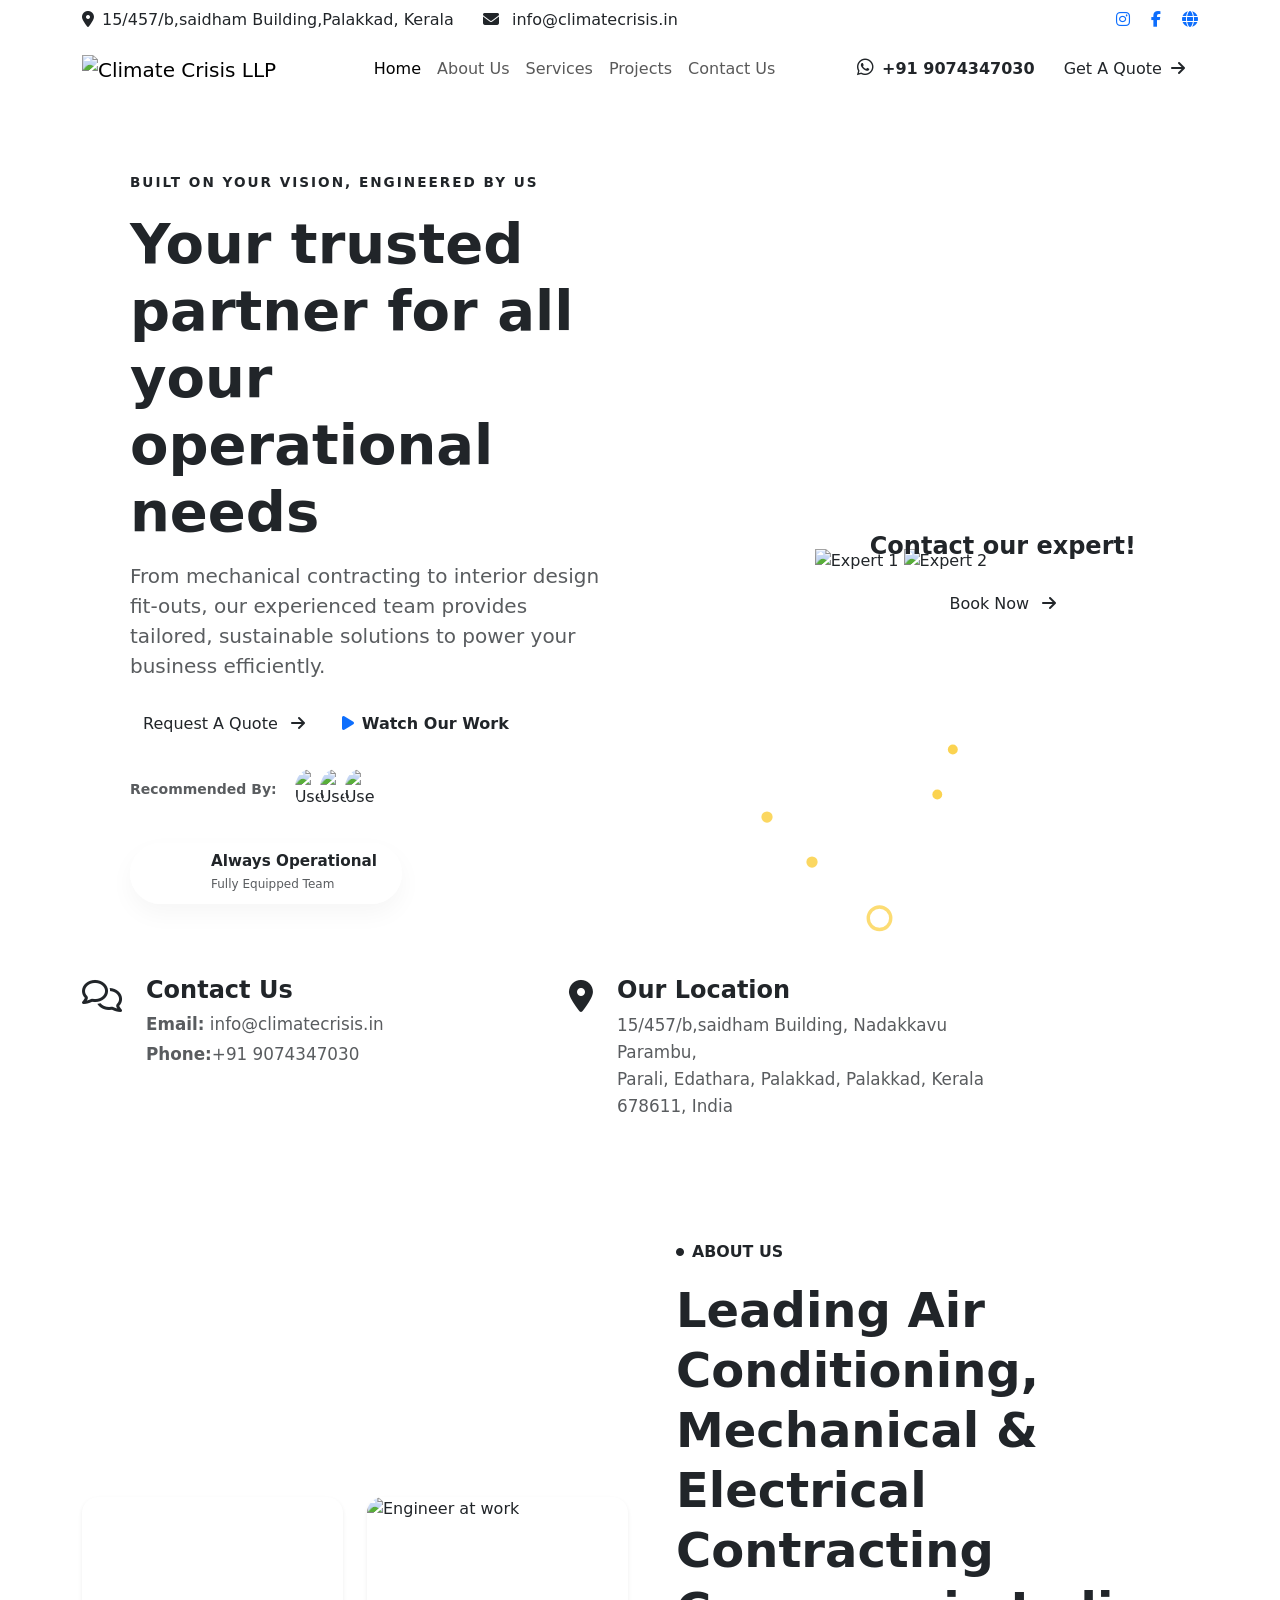
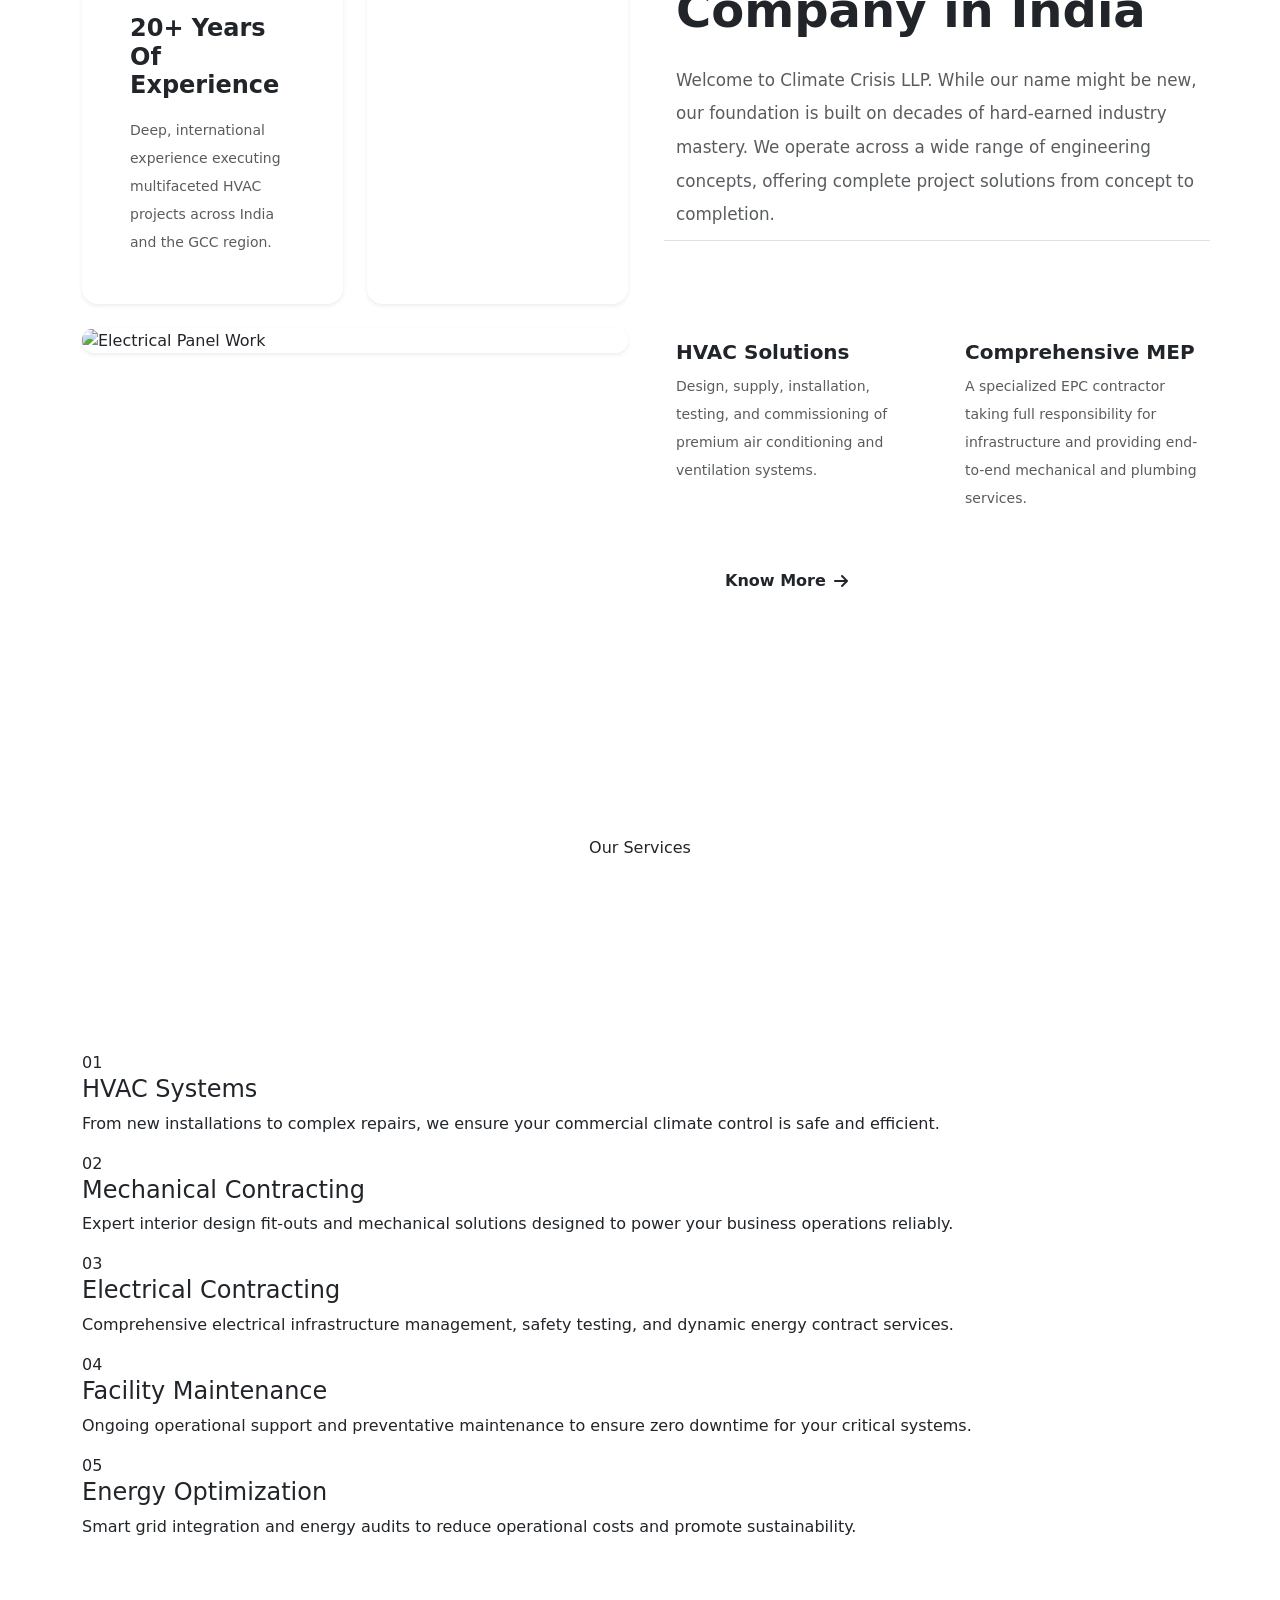
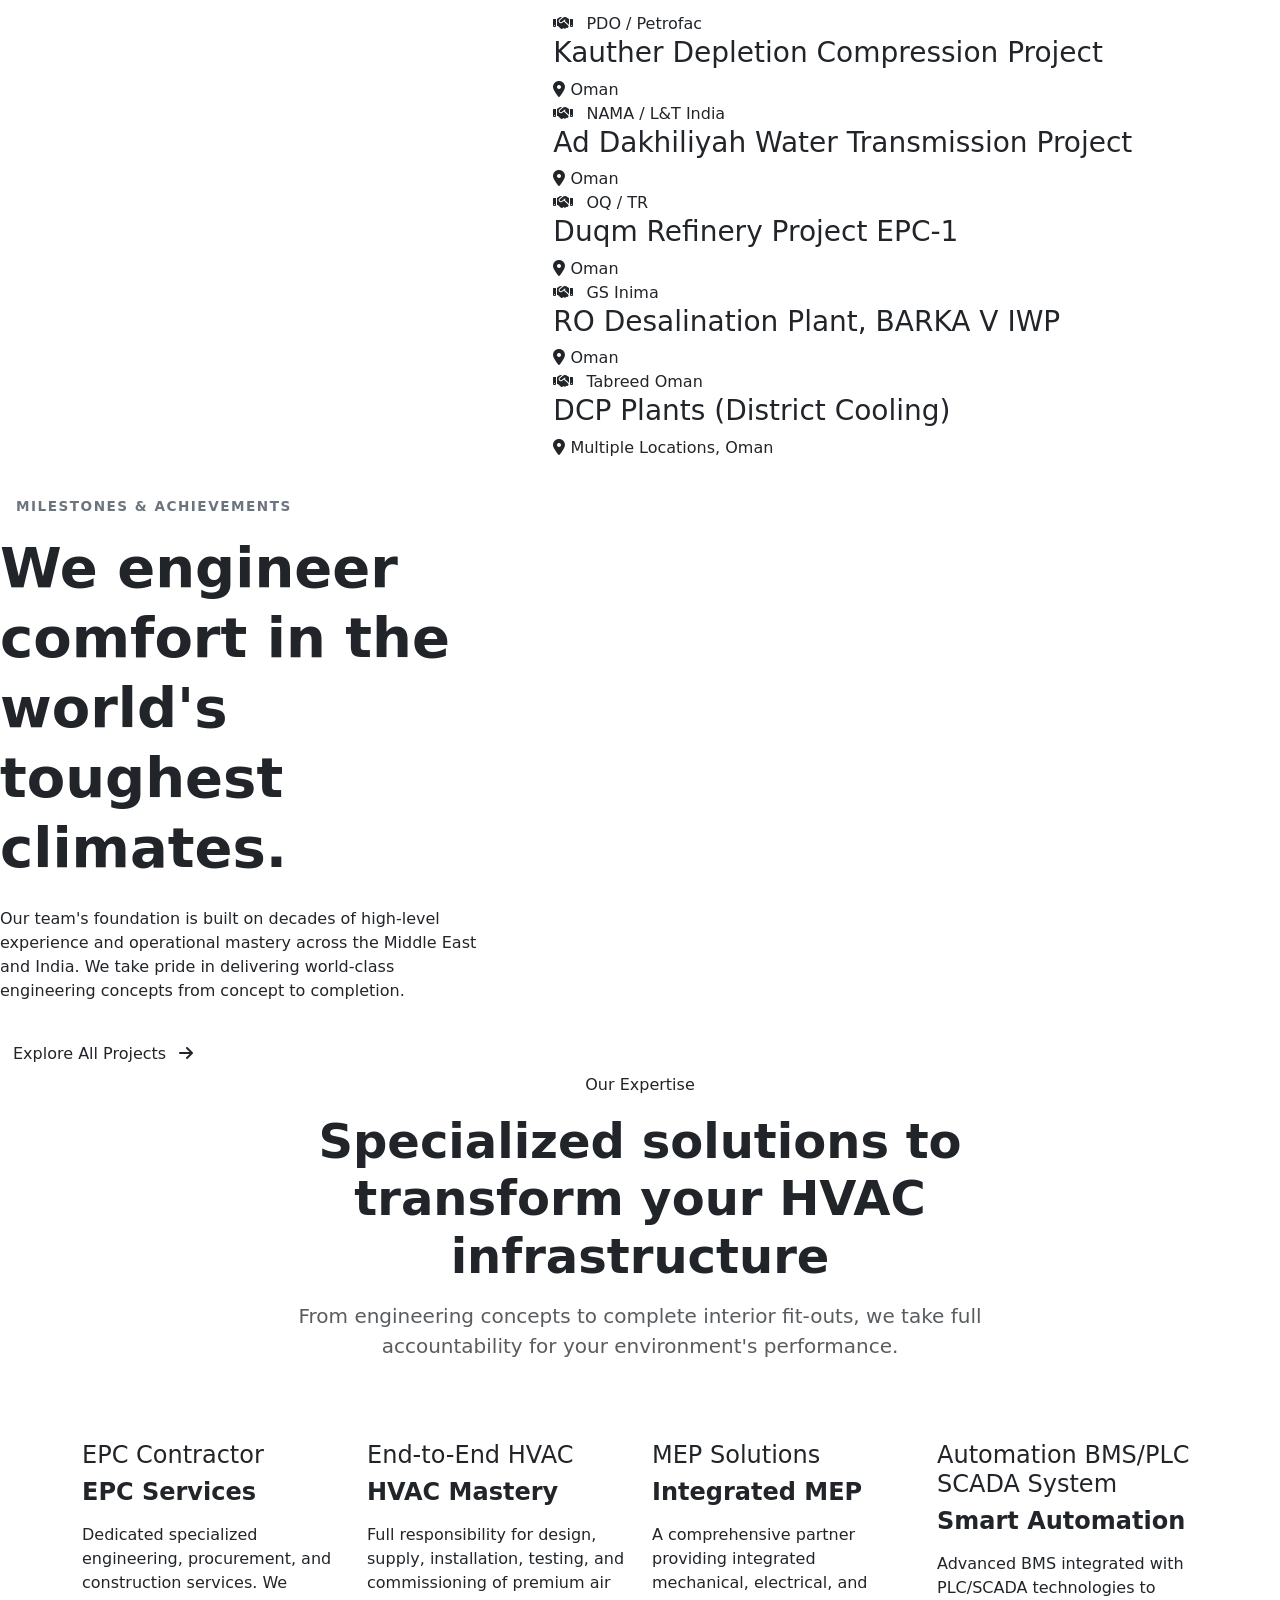
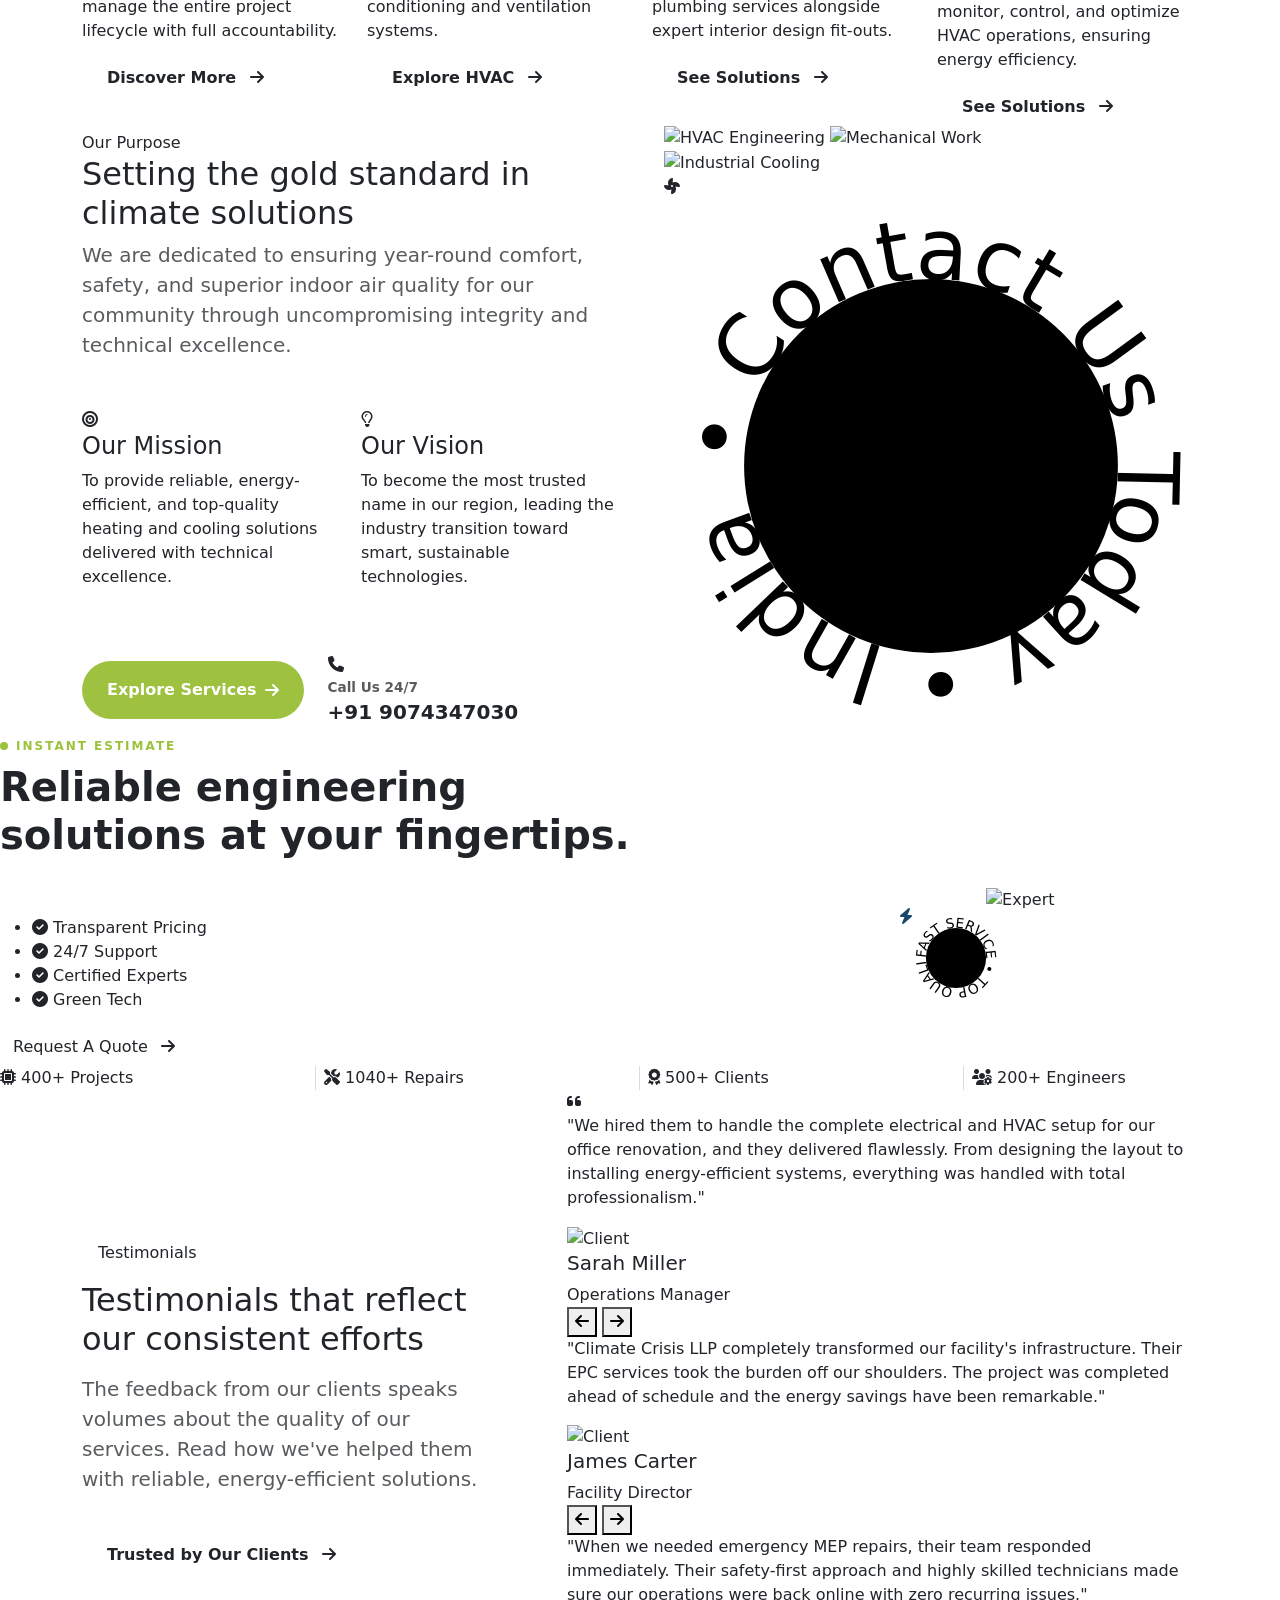
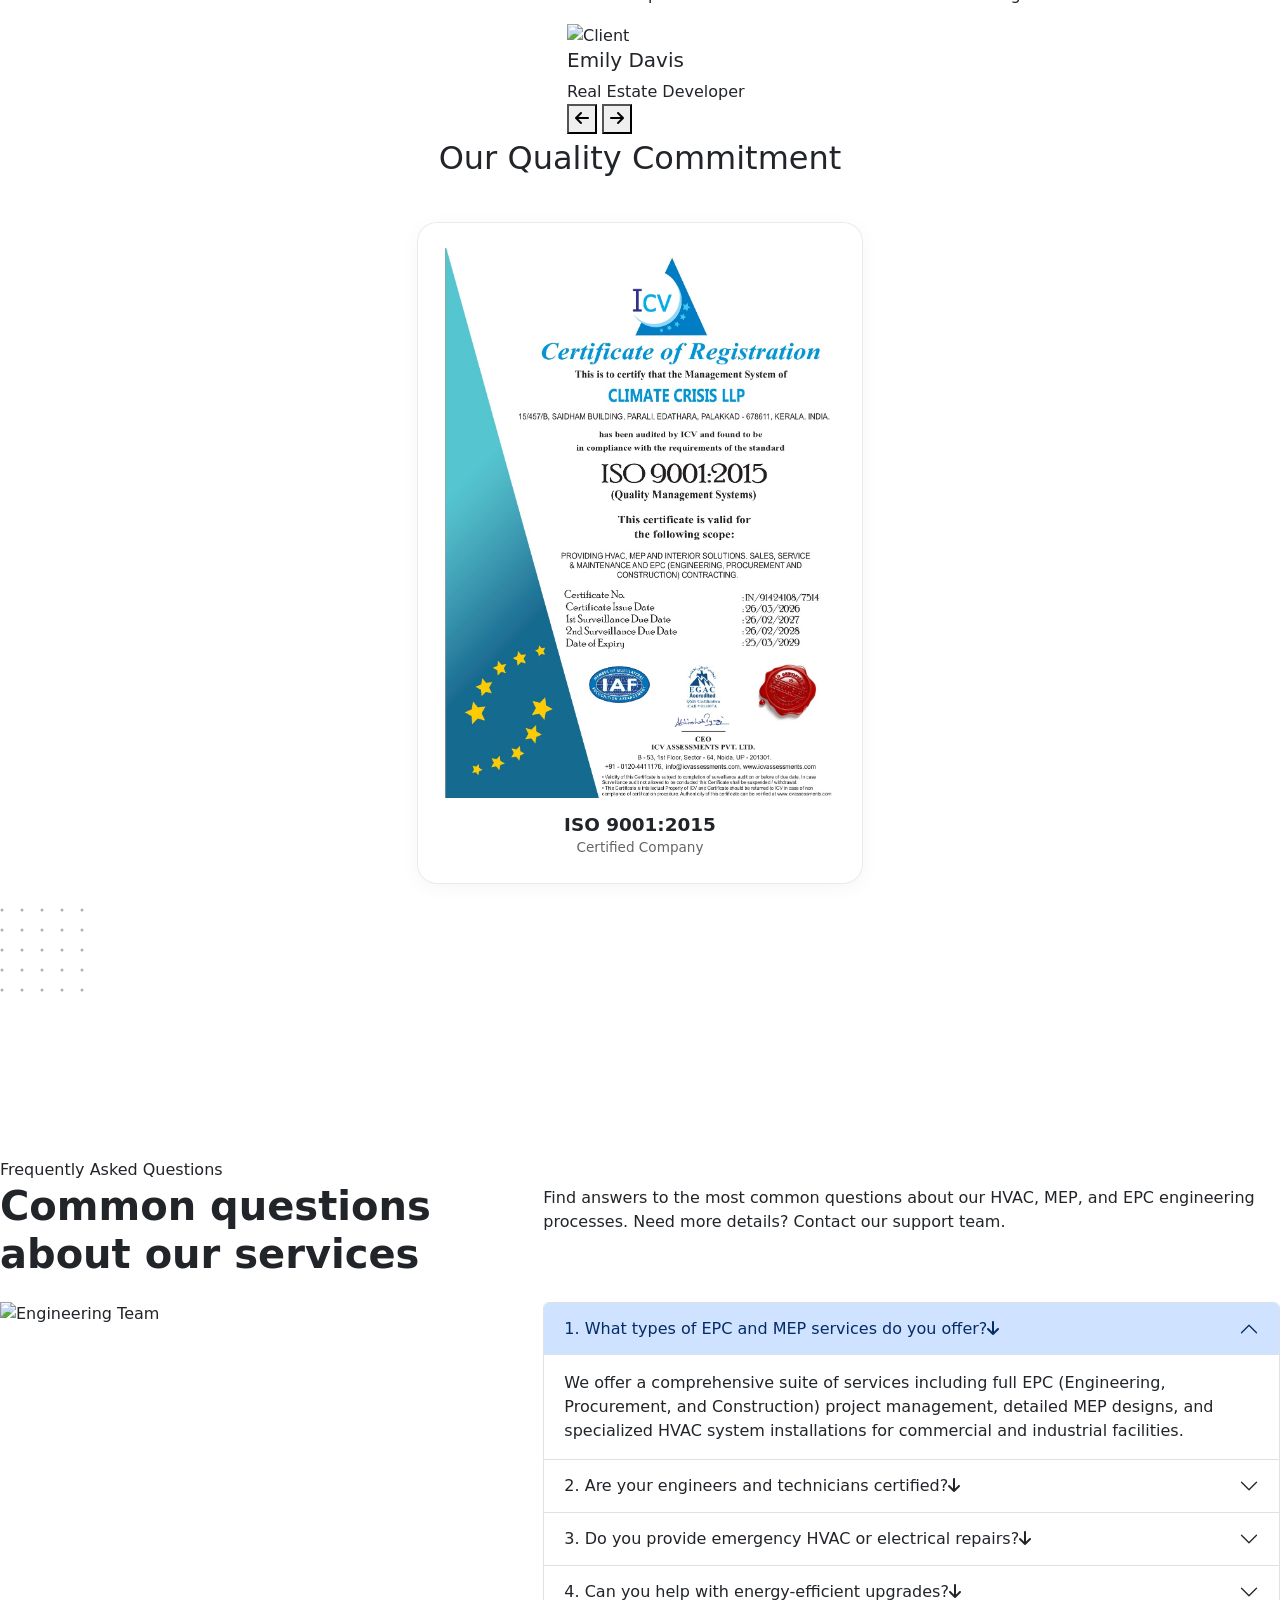
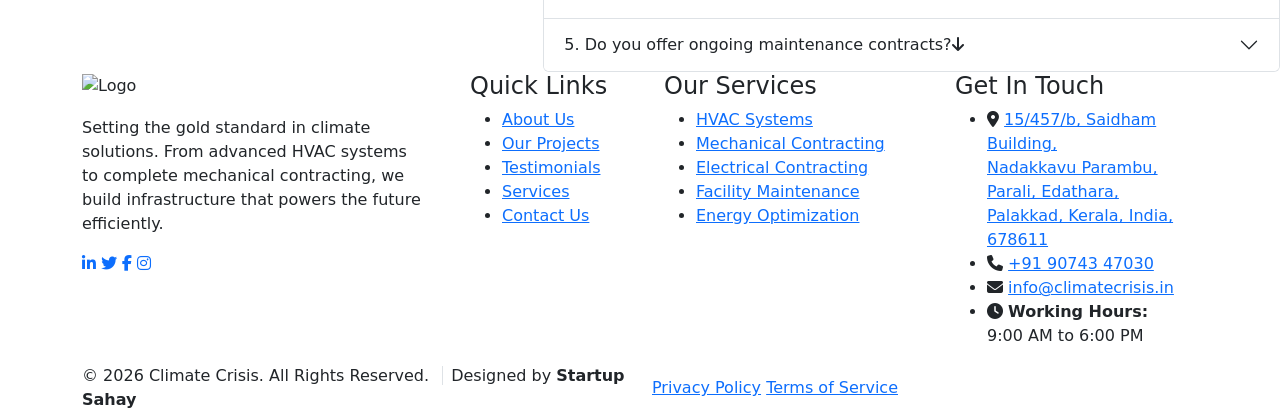
==== index.html @ 83aa3140 "Added fully responsive HSE and Equipment Tab sections" ====
<!DOCTYPE html>
<html lang="en">

<head>
    <meta charset="UTF-8">
    <meta name="viewport" content="width=device-width, initial-scale=1.0">
    <title>Climate Crisis LLP</title>
    <link href="https://cdn.jsdelivr.net/npm/bootstrap@5.3.2/dist/css/bootstrap.min.css" rel="stylesheet">
    <link rel="stylesheet" href="https://cdnjs.cloudflare.com/ajax/libs/font-awesome/6.4.0/css/all.min.css">
    <link rel="stylesheet" href="/assest/css/style.css">
    <link rel="icon" type="image/jpeg" href="./assest/img/favicon.jpeg" sizes="50x50">
    
    <link rel="apple-touch-icon" href="./assest/img/favicon.jpeg">
    
    <meta name="description" content="Climate Crisis LLP provides premium EPC, MEP, HVAC, and Building Automation (BMS/SCADA) solutions. Transform your industrial infrastructure with our expert engineering team.">
<meta name="keywords" content="EPC contractor Kerala, MEP solutions, HVAC installation, BMS automation, SCADA systems, mechanical engineering, interior fit-outs, Climate Crisis LLP">
<meta name="author" content="Climate Crisis LLP">
<meta name="robots" content="index, follow">
<link rel="canonical" href="https://climatecrisis.in/">

<meta property="og:type" content="website">
<meta property="og:url" content="https://climatecrisis.in/">
<meta property="og:title" content="Expert EPC, MEP & HVAC Contractors | Climate Crisis LLP">
<meta property="og:description" content="End-to-end mechanical, electrical, and plumbing services alongside expert HVAC and automation solutions. Request a quote today.">
<meta property="og:image" content="https://climatecrisis.in/static/og.png">
<meta property="og:site_name" content="Climate Crisis LLP">
</head>

<body>

    <div class="topbar py-2 d-none d-lg-block css-fade-in">
        <div class="container d-flex justify-content-between">
            <div>
                <span class="me-4"><i class="fa-solid fa-location-dot me-2 text-theme-blue"></i>15/457/b,saidham Building,Palakkad, Kerala</span>
               <span>
  <i class="fa-solid fa-envelope me-2 text-theme-blue"></i>
  <a href="mailto:info@climatecrisis.in" class="text-decoration-none text-dark">
    info@climatecrisis.in
  </a>
</span>
            </div>
            <div>
                <a href="#" class="me-3"><i class="fa-brands fa-instagram"></i></a>
                <a href="#" class="me-3"><i class="fa-brands fa-facebook-f"></i></a>
                <a href="#"><i class="fa-solid fa-globe"></i></a>
            </div>
        </div>
    </div>

    <nav class="navbar navbar-expand-lg bg-white sticky-top css-fade-in" id="mainNavbar">
        <div class="container">
            <a class="navbar-brand" href="index.html">
                <img src="/assest/img/logoclimatecrisisfinal.png" alt="Climate Crisis LLP" class="nav-logo">
            </a>
            <button class="navbar-toggler" type="button" data-bs-toggle="collapse" data-bs-target="#mainNav">
                <span class="navbar-toggler-icon"></span>
            </button>

            <div class="collapse navbar-collapse" id="mainNav">
                <ul class="navbar-nav mx-auto mb-2 mb-lg-0">
                    <li class="nav-item"><a class="nav-link active" href="index.html">Home</a></li>
                    <li class="nav-item"><a class="nav-link" href="about.html">About Us</a></li>
                    <li class="nav-item"><a class="nav-link" href="service.html">Services</a></li>
                    <li class="nav-item"><a class="nav-link" href="project.html">Projects</a></li>
                    <li class="nav-item"><a class="nav-link" href="contact.html">Contact Us</a></li>
                </ul>
                <div class="d-flex align-items-center gap-3 mt-3 mt-lg-0">
                    <a href="https://wa.me/919074347030" class="text-decoration-none text-dark fw-bold">
                        <i class="fa-brands fa-whatsapp text-theme-green me-2" style="font-size: larger;"></i>+91 9074347030
                    </a>
                    <a href="quote.html" class="btn btn-custom btn-custom-green">
    Get A Quote <i class="fa-solid fa-arrow-right ms-1"></i>
</a>
                </div>
            </div>
        </div>
    </nav>

    <section class="hero-section py-4">
        <div class="container">
            <div class="hero-box px-4 px-lg-5 pt-5 pb-0 position-relative mb-4">
                <div class="row align-items-center position-relative z-1">

                    <div class="col-lg-6 pb-5 pb-lg-5 text-center text-lg-start">

                        <div class="mb-3">
                            <span class="text-uppercase fw-bold css-dissolve delay-1"
                                style="color: var(--theme-green); letter-spacing: 2px; font-size: 0.85rem;">
                                Built on your vision, Engineered by us
                            </span>
                        </div>

                        <h1 class="display-4 fw-bold mb-3 css-dissolve delay-2" style="color: var(--theme-blue);">
                            <span id="dynamic-text" class="text-rotator">Your trusted partner</span> for
                            <span style="color: var(--theme-blue);">all your operational needs</span>
                        </h1>
                        <p class="text-muted lead mb-4 pe-lg-4 css-fade-up delay-3">
                            From mechanical contracting to interior design fit-outs, our experienced team provides
                            tailored, sustainable solutions to power your business efficiently.
                        </p>

                        <div
                            class="d-flex flex-column flex-sm-row align-items-center justify-content-center justify-content-lg-start gap-4 mb-4 css-fade-up delay-4">
                            <a href="quote.html" class="btn btn-custom">
    Request A Quote <i class="fa-solid fa-arrow-right ms-2"></i>
</a>
                            <div class="d-flex align-items-center gap-2">
    <a href="#" class="play-btn" data-bs-toggle="modal" data-bs-target="#videoModal">
        <i class="fa-solid fa-play"></i>
    </a>
    <span class="fw-bold text-dark">Watch Our Work</span>
</div>
                        </div>

                        <div
                            class="d-flex align-items-center justify-content-center justify-content-lg-start gap-3 css-fade-up delay-5">
                            <span class="small text-muted fw-bold">Recommended By:</span>
                            <div class="d-flex">
                                <img src="https://i.pravatar.cc/40?img=11"
                                    class="rounded-circle border border-2 border-white" width="35" alt="User">
                                <img src="https://i.pravatar.cc/40?img=12"
                                    class="rounded-circle border border-2 border-white ms-n2" width="35"
                                    style="margin-left: -10px;" alt="User">
                                <img src="https://i.pravatar.cc/40?img=13"
                                    class="rounded-circle border border-2 border-white ms-n2" width="35"
                                    style="margin-left: -10px;" alt="User">
                            </div>
                        </div>

                        <div class="mt-4 pt-2 text-center text-lg-start css-fade-up delay-5">
                            <div class="d-inline-flex align-items-center gap-3 px-4 py-2 rounded-pill"
                                style="background: rgba(255, 255, 255, 0.6); backdrop-filter: blur(8px); border: 1px solid rgba(255, 255, 255, 0.8); box-shadow: 0 10px 25px rgba(0,0,0,0.04);">

                                <svg width="40" height="40" viewBox="0 0 24 24" fill="none"
                                    xmlns="http://www.w3.org/2000/svg">
                                    <path class="svg-gear"
                                        d="M19.14,12.94c0.04-0.3,0.06-0.61,0.06-0.94c0-0.32-0.02-0.64-0.06-0.94l2.03-1.58c0.18-0.14,0.23-0.41,0.12-0.61 l-1.92-3.32c-0.12-0.22-0.37-0.29-0.59-0.22l-2.39,0.96c-0.5-0.38-1.03-0.7-1.62-0.94L14.4,2.81c-0.04-0.24-0.24-0.41-0.48-0.41 h-3.84c-0.24,0-0.43,0.17-0.47,0.41L9.25,5.35C8.66,5.59,8.12,5.92,7.63,6.29L5.24,5.33c-0.22-0.08-0.47,0-0.59,0.22L2.73,8.87 C2.62,9.08,2.66,9.34,2.86,9.48l2.03,1.58C4.84,11.36,4.8,11.69,4.8,12s0.02,0.64,0.06,0.94l-2.03,1.58 c-0.18,0.14-0.23,0.41-0.12,0.61l1.92,3.32c0.12,0.22,0.37,0.29,0.59,0.22l2.39-0.96c0.5,0.38,1.03,0.7,1.62,0.94l0.36,2.54 c0.05,0.24,0.24,0.41,0.48,0.41h3.84c0.24,0,0.43-0.17,0.47-0.41l0.36-2.54c0.59-0.24,1.13-0.56,1.62-0.94l2.39,0.96 c0.22,0.08,0.47,0,0.59-0.22l1.92-3.32c0.12-0.22,0.07-0.49-0.12-0.61L19.14,12.94z M12,15.6c-1.98,0-3.6-1.62-3.6-3.6 s1.62-3.6,3.6-3.6s3.6,1.62,3.6,3.6S13.98,15.6,12,15.6z"
                                        fill="var(--theme-blue)" />

                                    <path class="svg-wrench"
                                        d="M22.7,19l-9.1-9.1c0.9-2.3,0.4-5-1.5-6.9c-2-2-5-2.4-7.4-1.3L9,6L6,9L1.6,4.7C0.5,7.1,0.9,10.1,2.9,12.1 c1.9,1.9,4.6,2.4,6.9,1.5l9.1,9.1c0.4,0.4,1,0.4,1.4,0l2.3-2.3C23.1,20,23.1,19.4,22.7,19z"
                                        fill="var(--theme-green)" stroke="#ffffff" stroke-width="0.8" />
                                </svg>

                                <div class="text-start">
                                    <h6 class="mb-0 fw-bold" style="color: var(--navy-dark); font-size: 0.95rem;">Always
                                        Operational</h6>
                                    <span class="text-muted" style="font-size: 0.75rem;">Fully Equipped Team</span>
                                </div>

                            </div>
                        </div>
                    </div>

                    <div class="col-lg-6 pt-4 pt-lg-0 text-center position-relative css-fade-left delay-4">

                        <div class="decorative-vector-group"
                            style="position: absolute; top: -6%; right: -2%; z-index: -1; pointer-events: none;">
                            <svg width="450" height="450" viewBox="0 0 200 200" fill="none"
                                xmlns="http://www.w3.org/2000/svg" style="max-width: 100%; height: auto;">

                                <path d="M 20 120 L 50 120 L 70 90 L 120 90" fill="none" stroke="var(--theme-green)"
                                    stroke-width="1" stroke-opacity="0.5" />
                                <circle cx="20" cy="120" r="2.5" fill="#FBD350" fill-opacity="0.9" />
                                <circle cx="120" cy="90" r="2" fill="var(--theme-green)" fill-opacity="0.6" />

                                <path d="M 40 140 L 60 140 L 80 110 L 140 110" fill="none" stroke="var(--theme-blue)"
                                    stroke-width="1" stroke-opacity="0.5" />
                                <circle cx="40" cy="140" r="2.5" fill="#FBD350" fill-opacity="0.9" />
                                <circle cx="140" cy="110" r="2" fill="var(--theme-blue)" fill-opacity="0.6" />

                                <path d="M 120 40 Q 140 30 160 40 T 200 40" fill="none" stroke="var(--theme-green)"
                                    stroke-width="1.5" stroke-opacity="0.4" />
                                <path d="M 110 55 Q 130 45 150 55 T 190 55" fill="none" stroke="var(--theme-blue)"
                                    stroke-width="1" stroke-opacity="0.3" stroke-dasharray="4 3" />
                                <path d="M 130 70 Q 150 60 170 70 T 210 70" fill="none" stroke="var(--theme-green)"
                                    stroke-width="1.5" stroke-opacity="0.4" />

                                <circle cx="150" cy="55" r="35" fill="none" stroke="var(--theme-blue)"
                                    stroke-width="0.5" stroke-opacity="0.2" stroke-dasharray="2 2" />
                                <circle cx="150" cy="55" r="45" fill="none" stroke="var(--theme-green)"
                                    stroke-width="0.5" stroke-opacity="0.15" />

                                <path d="M 170 80 L 170 140 Q 170 150 160 150 L 90 150" fill="none"
                                    stroke="var(--theme-blue)" stroke-width="8" stroke-opacity="0.1" />
                                <path d="M 170 80 L 170 140 Q 170 150 160 150 L 90 150" fill="none"
                                    stroke="var(--theme-blue)" stroke-width="1" stroke-opacity="0.3" />

                                <line x1="162" y1="100" x2="178" y2="100" stroke="var(--theme-blue)" stroke-width="2.5"
                                    stroke-opacity="0.4" />
                                <line x1="162" y1="125" x2="178" y2="125" stroke="var(--theme-blue)" stroke-width="2.5"
                                    stroke-opacity="0.4" />
                                <line x1="115" y1="142" x2="115" y2="158" stroke="var(--theme-blue)" stroke-width="2.5"
                                    stroke-opacity="0.4" />

                                <circle cx="70" cy="165" r="22" fill="none" stroke="var(--theme-blue)" stroke-width="4"
                                    stroke-dasharray="7 5" stroke-opacity="0.25" />
                                <circle cx="70" cy="165" r="15" fill="none" stroke="var(--theme-green)"
                                    stroke-width="1.5" stroke-opacity="0.4" />
                                <circle cx="70" cy="165" r="5" fill="none" stroke="#FBD350" stroke-width="1.5"
                                    stroke-opacity="0.8" />

                                <circle r="2.2" fill="#FBD350">
                                    <animateMotion dur="4s" repeatCount="indefinite"
                                        path="M 20 120 L 50 120 L 70 90 L 120 90" />
                                </circle>

                                <circle r="2.2" fill="#FBD350">
                                    <animateMotion dur="5.5s" repeatCount="indefinite"
                                        path="M 40 140 L 60 140 L 80 110 L 140 110" />
                                </circle>

                                <circle r="2.5" fill="var(--theme-green)" fill-opacity="0.8">
                                    <animateMotion dur="7s" repeatCount="indefinite"
                                        path="M 170 80 L 170 140 Q 170 150 160 150 L 90 150" />
                                </circle>

                            </svg>
                        </div>

                        <div class="hero-image-wrapper" style="position: relative; z-index: 5;">
    
    <img src="/assest/img/hero-img.png" alt="Expert 1" class="img-fluid main-hero-img">
    
    <img src="/assest/img/bgmalendfemale.png" alt="Expert 2" class="img-fluid animated-hero-img">

</div>

                        <div class="contact-card-wrapper css-fade-up delay-5"
                            style="position: absolute; z-index: 10; bottom: -50px; right: 5%;">
                            <div class="contact-card">
                                <h4 class="fw-bold mb-3" style="color: var(--navy-dark);">Contact our expert!</h4>
                               <a href="contact.html" class="btn btn-custom w-100 mt-2">
    Book Now <i class="fa-solid fa-arrow-right ms-2"></i>
</a>
                            </div>
                        </div>
                    </div>

                </div>
            </div>

            <div class="row bottom-contact-row css-fade-up delay-5 mt-3">

                <div
                    class="col-md-5 mb-4 mb-md-0 d-flex gap-4 align-items-center align-items-md-start justify-content-center justify-content-md-start">
                    <div class="icon-box mt-1">
                        <i class="fa-regular fa-comments fs-2 text-theme-green"></i>
                    </div>
                    <div class="text-center text-md-start">
                        <h4 class="fw-bold mb-2">Contact Us</h4>
                        <p class="mb-1 text-muted" style="font-size: 1.05rem;"><strong>Email:</strong>
                            info@climatecrisis.in</p>
                        <p class="mb-0 text-muted" style="font-size: 1.05rem;"><strong>Phone:</strong>+91 9074347030
                        </p>
                    </div>
                </div>

                <div
                    class="col-md-5 d-flex gap-4 align-items-center align-items-md-start justify-content-center justify-content-md-start border-md-start px-md-4">
                    <div class="icon-box mt-1">
                        <i class="fa-solid fa-location-dot fs-2 text-theme-green"></i>
                    </div>
                    <div class="text-center text-md-start">
                        <h4 class="fw-bold mb-2">Our Location</h4>
                        <p class="mb-0 text-muted" style="font-size: 1.05rem; line-height: 1.6;">15/457/b,saidham Building, Nadakkavu Parambu, <br> Parali, Edathara, Palakkad, Palakkad, Kerala <br>678611, India</p>
                    </div>
                </div>

            </div>

        </div>
    </section>

    <section class="about-section py-5 my-5">
        <div class="container custom-container-1400">
            <div class="row align-items-center g-4">

                <div class="col-lg-6 scroll-reveal scroll-right">
                    <div class="about-visuals">
                        <div class="row g-4 mb-4">
                            <div class="col-sm-6">
                                <div class="experience-card card h-100 p-4 p-xl-5 border-0 shadow-sm rounded-4">
                                    <div class="mb-4">
                                        <svg class="icon-rotate" width="45" height="45" viewBox="0 0 24 24" fill="none"
                                            stroke="var(--theme-green)" stroke-width="1.5" stroke-linecap="round"
                                            stroke-linejoin="round">
                                            <circle cx="12" cy="8" r="6"></circle>
                                            <path d="M15.477 12.89 17 22l-5-3-5 3 1.523-9.11"></path>
                                        </svg>
                                    </div>
                                    <h4 class="fw-bold mb-3" style="color: var(--navy-dark);">20+ Years Of Experience
                                    </h4>
                                    <p class="text-muted small mb-0 lh-lg">
                                        Deep, international experience executing multifaceted HVAC projects across India
                                        and the GCC region.
                                    </p>
                                </div>
                            </div>
                            <div class="col-sm-6">
                                <div class="video-card position-relative rounded-4 overflow-hidden h-100 shadow-sm">
                                    <img src="./assest/img/climateimg8.jpeg"
                                        alt="Engineer at work" class="img-fluid w-100 h-100 object-fit-cover">
                                    <!-- <a href="#"
                                        class="play-btn-overlay position-absolute top-50 start-50 translate-middle">
                                        <i class="fa-solid fa-play"></i>
                                    </a> -->
                                </div>
                            </div>
                        </div>
                        <div class="main-image-card rounded-4 overflow-hidden shadow-sm position-relative">
                            <img src="./assest/img/climateimg14.jpeg"
                                alt="Electrical Panel Work" class="img-fluid w-100 object-fit-cover"
                                style="height: 280px;">
                        </div>
                    </div>
                </div>

                <div class="col-lg-6 scroll-reveal scroll-left delay-2">
                    <div class="about-content ps-lg-3 ps-xl-4">

                        <div class="d-flex align-items-center gap-2 mb-3">
                            <i class="fa-solid fa-circle" style="color: var(--theme-green); font-size: 8px;"></i>
                            <span class="text-uppercase fw-bold letter-spacing-1"
                                style="color: var(--theme-blue); font-size: 0.99rem;">About Us</span>
                        </div>

                        <h2 class="display-5 fw-bold mb-4 lh-sm wave-container" style="color: var(--navy-dark);">
                            <span class="wave-word" style="animation-delay: 0.1s">Leading</span>
                            <span class="wave-word" style="animation-delay: 0.2s">Air</span>
                            <span class="wave-word" style="animation-delay: 0.3s">Conditioning,</span>
                            <span class="wave-word" style="animation-delay: 0.4s">Mechanical</span>
                            <span class="wave-word" style="animation-delay: 0.5s">&amp;</span>
                            <span class="wave-word" style="animation-delay: 0.6s">Electrical</span>
                            <span class="wave-word" style="animation-delay: 0.7s">Contracting</span>
                            <span class="wave-word" style="animation-delay: 0.8s">Company</span>
                            <span class="wave-word" style="animation-delay: 0.9s">in</span>
                            <span class="wave-word" style="animation-delay: 1.0s">India</span>
                        </h2>
                        <p class="text-muted mb-4 pb-2 lh-lg" style="font-size: 1.05rem;">
                            Welcome to Climate Crisis LLP. While our name might be new, our foundation is built on
                            decades of hard-earned industry mastery. We operate across a wide range of engineering
                            concepts, offering complete project solutions from concept to completion.
                        </p>

                        <div class="row g-4 mb-3 border-top pt-4">
                            <div class="col-md-6">
                                <div class="feature-item pe-md-3">
                                    <div class="mb-3">
                                        <svg class="icon-rotate" width="35" height="35" viewBox="0 0 24 24" fill="none"
                                            stroke="var(--navy-dark)" stroke-width="1.5">
                                            <rect x="3" y="3" width="7" height="7"></rect>
                                            <rect x="14" y="3" width="7" height="7"></rect>
                                            <rect x="14" y="14" width="7" height="7"></rect>
                                            <circle cx="6.5" cy="17.5" r="3.5"></circle>
                                        </svg>
                                    </div>
                                    <h5 class="fw-bold mb-2" style="color: var(--navy-dark);">HVAC Solutions</h5>
                                    <p class="text-muted small mb-0 lh-lg">
                                        Design, supply, installation, testing, and commissioning of premium air
                                        conditioning and ventilation systems.
                                    </p>
                                </div>
                            </div>
                            <div class="col-md-6 feature-border-start">
                                <div class="feature-item ps-md-3">
                                    <div class="mb-3">
                                        <svg class="icon-rotate" width="35" height="35" viewBox="0 0 24 24" fill="none"
                                            stroke="var(--theme-green)" stroke-width="1.5" stroke-linecap="round"
                                            stroke-linejoin="round">
                                            <path d="M3 18v-6a9 9 0 0 1 18 0v6"></path>
                                            <path
                                                d="M21 19a2 2 0 0 1-2 2h-1a2 2 0 0 1-2-2v-3a2 2 0 0 1 2-2h3zM3 19a2 2 0 0 0 2 2h1a2 2 0 0 0 2-2v-3a2 2 0 0 0-2-2H3z">
                                            </path>
                                        </svg>
                                    </div>
                                    <h5 class="fw-bold mb-2" style="color: var(--navy-dark);">Comprehensive MEP</h5>
                                    <p class="text-muted small mb-0 lh-lg">
                                        A specialized EPC contractor taking full responsibility for infrastructure and
                                        providing end-to-end mechanical and plumbing services.
                                    </p>
                                </div>
                            </div>
                        </div>

                        <a href="about.html"
   class="btn btn-custom btn-custom-green px-5 py-3 fw-bold d-inline-flex align-items-center justify-content-center gap-2 fs-6 mt-4">
    Know More <i class="fa-solid fa-arrow-right"></i>
</a>
                    </div>
                </div>

            </div>
        </div>
    </section>

    <section class="services-section">

        <svg class="svc-bg-vector svc-vector-top-left" width="150" height="130" viewBox="0 0 100 100">
            <defs>
                <pattern id="diagonalHatch" width="10" height="10" patternTransform="rotate(45 0 0)"
                    patternUnits="userSpaceOnUse">
                    <line x1="0" y1="0" x2="0" y2="10" stroke="#ffffff" stroke-width="1.5" />
                </pattern>
            </defs>
            <circle cx="50" cy="50" r="48" fill="url(#diagonalHatch)" />
        </svg>

        <!-- <svg class="svc-bg-vector svc-vector-top-right" width="20" height="20" viewBox="0 0 20 20">
        <circle cx="10" cy="10" r="4" fill="var(--theme-green)" />
    </svg> -->

        <svg class="svc-bg-vector svc-vector-bottom-left" width="100" height="100" viewBox="0 0 100 100" fill="none">
            <path d="M0,20 Q25,0 50,20 T100,20" stroke="#ffffff" stroke-width="3" fill="none" />
            <path d="M0,40 Q25,20 50,40 T100,40" stroke="#ffffff" stroke-width="3" fill="none" />
            <path d="M0,60 Q25,40 50,60 T100,60" stroke="#ffffff" stroke-width="3" fill="none" />
        </svg>

        <svg class="svc-bg-vector svc-vector-bottom-right" width="150" height="100" viewBox="0 0 100 100">
            <defs>
                <pattern id="dotGrid" width="15" height="15" patternUnits="userSpaceOnUse">
                    <circle cx="2" cy="2" r="1.5" fill="#ffffff" />
                </pattern>
            </defs>
            <rect width="100" height="100" fill="url(#dotGrid)" />
        </svg>


        <div class="container position-relative z-1">

            <div class="text-center mb-5 svc-header-anim" id="svcHeader">
                <div class="d-inline-flex align-items-center gap-2 mb-2">
                   <div class="badge-modern mb-3">Our Services</div>
                </div>
                <h2 class="display-5 fw-bold text-white mt-1 mb-3">
                    Specialized operational services <br>for <span style="color: var(--theme-green);">every
                        industry</span>
                </h2>
            </div>

            <div class="carousel-viewport css-fade-up delay-2">
                <div class="carousel-track" id="servicesTrack">

                    <div class="carousel-slide">
                        <div class="service-card">
                            <div class="card-bg"
                                style="background-image: url('./assest/img/climateimg17.jpeg');">
                            </div>
                            <div class="card-overlay"></div>
                            <div class="card-number">01</div>
                            <div class="card-content">
                                <h4>HVAC Systems</h4>
                                <p>From new installations to complex repairs, we ensure your commercial climate control
                                    is safe and efficient.</p>
                                
                            </div>
                        </div>
                    </div>

                    <div class="carousel-slide">
                        <div class="service-card">
                            <div class="card-bg"
                                style="background-image: url('./assest/img/climateimg6.jpeg');">
                            </div>
                            <div class="card-overlay"></div>
                            <div class="card-number">02</div>
                            <div class="card-content">
                                <h4>Mechanical Contracting</h4>
                                <p>Expert interior design fit-outs and mechanical solutions designed to power your
                                    business operations reliably.</p>
                                
                            </div>
                        </div>
                    </div>

                    <div class="carousel-slide">
                        <div class="service-card">
                            <div class="card-bg"
                                style="background-image: url('https://images.unsplash.com/photo-1621905251189-08b45d6a269e?auto=format&fit=crop&q=80&w=1000');">
                            </div>
                            <div class="card-overlay"></div>
                            <div class="card-number">03</div>
                            <div class="card-content">
                                <h4>Electrical Contracting</h4>
                                <p>Comprehensive electrical infrastructure management, safety testing, and dynamic
                                    energy contract services.</p>
                                
                            </div>
                        </div>
                    </div>

                    <div class="carousel-slide">
                        <div class="service-card">
                            <div class="card-bg"
                                style="background-image: url('/assest/img/climateimg22.jpeg');">
                            </div>
                            <div class="card-overlay"></div>
                            <div class="card-number">04</div>
                            <div class="card-content">
                                <h4>Facility Maintenance</h4>
                                <p>Ongoing operational support and preventative maintenance to ensure zero downtime for
                                    your critical systems.</p>
                                
                            </div>
                        </div>
                    </div>

                    <div class="carousel-slide">
                        <div class="service-card">
                            <div class="card-bg"
                                style="background-image: url('https://images.unsplash.com/photo-1497435334941-8c899ee9e8e9?q=80&w=800');">
                            </div>
                            <div class="card-overlay"></div>
                            <div class="card-number">05</div>
                            <div class="card-content">
                                <h4>Energy Optimization</h4>
                                <p>Smart grid integration and energy audits to reduce operational costs and promote
                                    sustainability.</p>
                             
                            </div>
                        </div>
                    </div>

                </div>
            </div>

            <div class="text-center mt-5 css-fade-up delay-4">
                <div class="custom-carousel-dots mb-4 mt-2" id="serviceDots">
                    <span class="dot active" data-index="0"></span>
                    <span class="dot" data-index="1"></span>
                    <span class="dot" data-index="2"></span>
                    <span class="dot" data-index="3"></span>

                </div>

                <p class="text-white mb-0" style="font-size: 1.05rem;">
                    Professional operational solutions for every need.
                    <a href="contact.html"
                        style="color: var(--theme-green); font-weight: 700; text-decoration: none; border-bottom: 1px solid var(--theme-green); padding-bottom: 2px;">Contact
                        Us Today!</a>
                </p>
            </div>
        </div>
    </section>

    <section class="milestones-section">
    <div class="custom-container-1400">
        <div class="row gx-lg-5">
            
            <div class="col-lg-5 mb-5 mb-lg-0 css-fade-right">
    <div class="sticky-intro pe-lg-4">
        
        <svg class="realtime-svg-bg" viewBox="0 0 200 200" fill="none" xmlns="http://www.w3.org/2000/svg">
            <path d="M 100 0 L 100 200 M 0 100 L 200 100" stroke="var(--navy-dark)" stroke-opacity="0.05" stroke-width="1"/>
            
            <g class="spin-slow-cw">
                <circle cx="100" cy="100" r="80" stroke="var(--navy-dark)" stroke-opacity="0.1" stroke-width="1" stroke-dasharray="4 8"/>
                <circle cx="100" cy="10" r="4" fill="var(--theme-green)" class="pulse-node"/>
            </g>
            <g class="spin-slow-ccw">
                <circle cx="100" cy="100" r="55" stroke="var(--theme-blue)" stroke-opacity="0.15" stroke-width="2" stroke-dasharray="10 5"/>
                <circle cx="100" cy="45" r="3" fill="var(--theme-blue)" class="pulse-node"/>
            </g>
            
            <circle cx="100" cy="100" r="30" stroke="var(--theme-green)" stroke-opacity="0.2" stroke-width="1"/>
            <circle cx="100" cy="100" r="5" fill="var(--theme-green)" fill-opacity="0.4" class="pulse-node"/>
        </svg>

        <div class="d-inline-flex align-items-center gap-2 mb-3">
            <span style="width: 8px; height: 8px; background-color: var(--theme-green); border-radius: 50%;"></span>
            <span class="text-uppercase fw-bold" style="letter-spacing: 1.5px; font-size: 0.85rem; color: #6c757d;">Milestones & Achievements</span>
        </div>

        <h2 class="display-4 fw-bold lh-sm mb-4 wave-container" style="color: var(--navy-dark);">
            <span class="wave-word" style="animation-delay: 0.1s">We</span> 
            <span class="wave-word" style="animation-delay: 0.2s">engineer</span> 
            <span class="wave-word" style="animation-delay: 0.3s">comfort</span> 
            <span class="wave-word" style="animation-delay: 0.4s">in</span> 
            <span class="wave-word" style="animation-delay: 0.5s">the</span> 
            <span class="wave-word" style="animation-delay: 0.6s">world's</span>
            <span class="wave-word" style="animation-delay: 0.7s; color: var(--theme-green);">toughest</span> 
            <span class="wave-word" style="animation-delay: 0.8s; color: var(--theme-green);">climates.</span>
        </h2>
        
        <p class="milestone-desc mb-4">
            Our team's foundation is built on decades of high-level experience and operational mastery across the Middle East and India. We take pride in delivering world-class engineering concepts from concept to completion.
        </p>

        <a href="project.html" class="btn btn-custom mt-2">
    Explore All Projects <i class="fa-solid fa-arrow-right ms-2"></i>
</a>
        
    </div>
</div>

            <div class="col-lg-7 css-fade-left delay-3">
                
                <div class="timeline-scroll-area">
                    
                    <div class="project-timeline">
                        
                        <div class="timeline-item">
                            <div class="timeline-node"></div>
                            <div class="project-card">
                                <span class="client-badge"><i class="fa-solid fa-handshake text-theme-green me-2"></i> PDO / Petrofac</span>
                                <h3 class="project-title">Kauther Depletion Compression Project</h3>
                                <div class="project-location">
                                    <i class="fa-solid fa-location-dot text-theme-blue"></i> Oman
                                </div>
                            </div>
                        </div>

                        <div class="timeline-item">
                            <div class="timeline-node"></div>
                            <div class="project-card">
                                <span class="client-badge"><i class="fa-solid fa-handshake text-theme-green me-2"></i> NAMA / L&T India</span>
                                <h3 class="project-title">Ad Dakhiliyah Water Transmission Project</h3>
                                <div class="project-location">
                                    <i class="fa-solid fa-location-dot text-theme-blue"></i> Oman
                                </div>
                            </div>
                        </div>

                        <div class="timeline-item">
                            <div class="timeline-node"></div>
                            <div class="project-card">
                                <span class="client-badge"><i class="fa-solid fa-handshake text-theme-green me-2"></i> OQ / TR</span>
                                <h3 class="project-title">Duqm Refinery Project EPC-1</h3>
                                <div class="project-location">
                                    <i class="fa-solid fa-location-dot text-theme-blue"></i> Oman
                                </div>
                            </div>
                        </div>

                        <div class="timeline-item">
                            <div class="timeline-node"></div>
                            <div class="project-card">
                                <span class="client-badge"><i class="fa-solid fa-handshake text-theme-green me-2"></i> GS Inima</span>
                                <h3 class="project-title">RO Desalination Plant, BARKA V IWP</h3>
                                <div class="project-location">
                                    <i class="fa-solid fa-location-dot text-theme-blue"></i> Oman
                                </div>
                            </div>
                        </div>

                        <div class="timeline-item">
                            <div class="timeline-node"></div>
                            <div class="project-card">
                                <span class="client-badge"><i class="fa-solid fa-handshake text-theme-green me-2"></i> Tabreed Oman</span>
                                <h3 class="project-title">DCP Plants (District Cooling)</h3>
                                <div class="project-location">
                                    <i class="fa-solid fa-location-dot text-theme-blue"></i> Multiple Locations, Oman
                                </div>
                            </div>
                        </div>

                    </div>
                    
                </div> </div>

        </div>
    </div>
</section>

<section class="expertise-modern-section">
    <div class="container">
        
        <div class="row mb-5 pb-lg-3 justify-content-center text-center">
            <div class="col-lg-8 css-fade-up">
                <div class="badge-modern mb-3">Our Expertise</div>
                <h2 class="display-5 fw-bold mb-3" style="color: var(--navy-dark);">
                    Specialized solutions to transform your <span style="color: var(--theme-green);">HVAC infrastructure</span>
                </h2>
                <p class="fs-5 text-muted">
                    From engineering concepts to complete interior fit-outs, we take full accountability for your environment's performance.
                </p>
            </div>
        </div>

        <div class="row g-4 gx-lg-4 align-items-start justify-content-center">
            
            <div class="col-lg-3 col-md-6 css-fade-up">
                <div class="float-anim">
                    <div class="flip-card-wrapper">
                        <div class="flip-card-inner">
                            <div class="flip-card-front" style="background-image: url('/assest/img/climateimg10.jpeg');">
                                <h4 class="flip-title-front">EPC Contractor</h4>
                            </div>
                            <div class="flip-card-back">
                                <h4 class="fw-bold mb-3">EPC Services</h4>
                                <p class="flip-desc-back">
                                    Dedicated specialized engineering, procurement, and construction services. We manage the entire project lifecycle with full accountability.
                                </p>
                                <a href="service.html#elec-section" class="btn flip-btn rounded-pill fw-bold px-4">Discover More <i class="fa-solid fa-arrow-right ms-2"></i></a>
                            </div>
                        </div>
                    </div>
                </div>
            </div>

            <div class="col-lg-3 col-md-6 css-fade-up delay-2">
                <div class="float-anim-delay-1">
                    <div class="flip-card-wrapper">
                        <div class="flip-card-inner">
                            <div class="flip-card-front" style="background-image: url('./assest/img/climateimg20.jpeg');">
                                <h4 class="flip-title-front">End-to-End HVAC</h4>
                            </div>
                            <div class="flip-card-back">
                                <h4 class="fw-bold mb-3">HVAC Mastery</h4>
                                <p class="flip-desc-back">
                                    Full responsibility for design, supply, installation, testing, and commissioning of premium air conditioning and ventilation systems.
                                </p>
                                <a href="service.html#hvac-section" class="btn flip-btn rounded-pill fw-bold px-4">
                                    Explore HVAC <i class="fa-solid fa-arrow-right ms-2"></i>
                                </a>
                            </div>
                        </div>
                    </div>
                </div>
            </div>

            <div class="col-lg-3 col-md-6 css-fade-up delay-4">
                <div class="float-anim-delay-2">
                    <div class="flip-card-wrapper">
                        <div class="flip-card-inner">
                            <div class="flip-card-front" style="background-image: url('./assest/img/climateimg5.jpeg');">
                                <h4 class="flip-title-front">MEP Solutions</h4>
                            </div>
                            <div class="flip-card-back">
                                <h4 class="fw-bold mb-3">Integrated MEP</h4>
                                <p class="flip-desc-back">
                                    A comprehensive partner providing integrated mechanical, electrical, and plumbing services alongside expert interior design fit-outs.
                                </p>
                                <a href="project.html" class="btn flip-btn rounded-pill fw-bold px-4">See Solutions <i class="fa-solid fa-arrow-right ms-2"></i></a>
                            </div>
                        </div>
                    </div>
                </div>
            </div>

            <div class="col-lg-3 col-md-6 css-fade-up delay-5">
                <div class="float-anim-delay-3">
                    <div class="flip-card-wrapper">
                        <div class="flip-card-inner">
                            <div class="flip-card-front" style="background-image: url('./assest/img/plcautomation.webp');">
                                <h4 class="flip-title-front">Automation BMS/PLC SCADA System</h4>
                            </div>
                            <div class="flip-card-back">
                                <h4 class="fw-bold mb-3">Smart Automation</h4>
                                <p class="flip-desc-back">
                                    Advanced BMS integrated with PLC/SCADA technologies to monitor, control, and optimize HVAC operations, ensuring energy efficiency.
                                </p>
                                <a href="project.html" class="btn flip-btn rounded-pill fw-bold px-4">See Solutions <i class="fa-solid fa-arrow-right ms-2"></i></a>
                            </div>
                        </div>
                    </div>
                </div>
            </div>

        </div>
    </div>
</section>

<section class="mission-section">
    <div class="container">
        <div class="row align-items-center gx-lg-5">
            
            <div class="col-lg-6 mb-5 mb-lg-0 css-fade-right">
                
                <div class="mission-badge">
                    <span class="mission-badge-dot"></span>
                    <span class="mission-badge-text">Our Purpose</span>
                </div>
                
               <div class="wave-container">
    <h2 class="mission-heading">
        <span class="wave-word" style="animation-delay: 0.1s;">Setting</span>
        <span class="wave-word" style="animation-delay: 0.2s;">the</span>
        <span class="wave-word" style="animation-delay: 0.3s;">gold</span>
        <span class="wave-word" style="animation-delay: 0.4s;">standard</span>
        <span class="wave-word" style="animation-delay: 0.5s;">in</span>
        <span class="mission-highlight wave-word" style="animation-delay: 0.6s;">climate</span>
        <span class="mission-highlight wave-word" style="animation-delay: 0.7s;">solutions</span>
    </h2>
</div>
                
                <p class="text-muted fs-5 mb-5 lh-base">
                    We are dedicated to ensuring year-round comfort, safety, and superior indoor air quality for our community through uncompromising integrity and technical excellence.
                </p>

                <div class="row g-4 mb-5">
                    
                    <div class="col-sm-6">
                        <div class="mv-card">
                            <div class="mv-icon">
                                <i class="fa-solid fa-bullseye"></i>
                            </div>
                            <h4 class="mv-title">Our Mission</h4>
                            <p class="mv-desc">
                                To provide reliable, energy-efficient, and top-quality heating and cooling solutions delivered with technical excellence.
                            </p>
                        </div>
                    </div>

                    <div class="col-sm-6">
                        <div class="mv-card">
                            <div class="mv-icon">
                                <i class="fa-regular fa-lightbulb"></i>
                            </div>
                            <h4 class="mv-title">Our Vision</h4>
                            <p class="mv-desc">
                                To become the most trusted name in our region, leading the industry transition toward smart, sustainable technologies.
                            </p>
                        </div>
                    </div>

                </div>

                <div class="d-flex flex-column flex-sm-row align-items-sm-center gap-4">
                    <a href="service.html" class="btn fw-bold px-4 py-3 rounded-pill d-inline-flex align-items-center gap-2" style="background-color: #9ec140; color: white; transition: transform 0.3s ease;" onmouseover="this.style.transform='translateY(-3px)'" onmouseout="this.style.transform='translateY(0)'">
                        Explore Services <i class="fa-solid fa-arrow-right"></i>
                    </a>
                    
                    <div class="contact-block">
                        <div class="contact-icon-wrapper">
                            <i class="fa-solid fa-phone"></i>
                        </div>
                        <div>
                            <span class="d-block text-muted" style="font-size: 0.85rem; font-weight: 600;">Call Us 24/7</span>
                            <a href="tel:+919074347030" class="text-decoration-none fw-bold fs-5" style="color: var(--navy-dark);">+91 9074347030</a>
                        </div>
                    </div>
                </div>

            </div>

           <div class="col-lg-6 css-fade-left delay-3">
    <div class="masonry-wrapper" id="masonry-anim-trigger">
        
        <div class="masonry-col left-col">
            <img src="./assest/img/climateimg19.jpeg" alt="HVAC Engineering" class="masonry-img img-top-left reveal-img" style="animation-delay: 0.2s;">
            
            <img src="./assest/img/climateimg2.jpeg" alt="Mechanical Work" class="masonry-img img-bottom-left reveal-img" style="animation-delay: 0.4s;">
        </div>

        <div class="masonry-col">
            <img src="/assest/img/manworkingcooling.png" alt="Industrial Cooling" class="masonry-img img-tall-right reveal-img" style="animation-delay: 0.6s;">
        </div>

        <div class="circular-badge">
            <i class="fa-solid fa-fan spin-slow-cw"></i> 
            <svg class="rotating-text" viewBox="0 0 100 100">
                <path id="textPath" d="M 50, 50 m -35, 0 a 35,35 0 1,1 70,0 a 35,35 0 1,1 -70,0"></path>
                <text>
                    <textPath href="#textPath" startOffset="0%">  • Contact Us Today • India  </textPath>
                </text>
            </svg>
        </div>

    </div> 
</div>

        </div>
    </div>
</section>

<section class="cta-stats-section">
    <div class="custom-container-1400">
        <div class="row align-items-center">
            
            <div class="col-lg-7 css-fade-right">
                <div class="d-inline-flex align-items-center gap-2 mb-2">
                    <span style="width: 8px; height: 8px; background-color: #9cc13b; border-radius: 50%;"></span>
                    <span class="text-uppercase fw-bold" style="color: #9cc13b; letter-spacing: 2px; font-size: 0.75rem;">Instant Estimate</span>
                </div>

                <h2 class="display-6 fw-bold mb-2">
                    Reliable engineering <br>solutions at your <span class="text-theme-green">fingertips.</span>
                </h2>
                
                <p class="text-white-50 mb-1" style="font-size: 0.95rem; max-width: 550px;">
                    We lead the industry with smart, sustainable technologies and uncompromising technical excellence.
                </p>

                <ul class="cta-checklist-compact">
                    <li><i class="fa-solid fa-circle-check"></i> Transparent Pricing</li>
                    <li><i class="fa-solid fa-circle-check"></i> 24/7 Support</li>
                    <li><i class="fa-solid fa-circle-check"></i> Certified Experts</li>
                    <li><i class="fa-solid fa-circle-check"></i> Green Tech</li>
                </ul>

               <a href="quote.html" class="btn btn-custom">
    Request A Quote <i class="fa-solid fa-arrow-right ms-2"></i>
</a>
            </div>

            <div class="col-lg-5 text-center position-relative css-fade-left">
    <img src="/assest/img/manfingertip.png" alt="Expert" class="cta-worker-img-small">
    
    <div class="circular-badge circular-badge-brand d-none d-md-flex" 
         style="position: absolute; top: 85%; left: 150px; width: 100px; height: 100px; z-index: 3;">
        
        <i class="fa-solid fa-bolt" style="color: #1b486a;"></i>
        <svg class="rotating-text" viewBox="0 0 100 100">
            <path id="brandPath" d="M 50, 50 m -35, 0 a 35,35 0 1,1 70,0 a 35,35 0 1,1 -70,0"></path>
            <text><textPath href="#brandPath">FAST SERVICE • TOP QUALITY • </textPath></text>
        </svg>
    </div>
</div>
        </div>

        <div class="stats-inline-grid css-fade-up">
            <div class="row g-3">
                <div class="col-md-3 col-6 border-end border-secondary border-opacity-25">
                    <div class="stat-box-small">
                        <i class="fa-solid fa-microchip"></i>
                        <span class="stat-num" data-target="520">400+</span>
                        <span class="stat-lbl">Projects</span>
                    </div>
                </div>
                <div class="col-md-3 col-6 border-end border-secondary border-opacity-25">
                    <div class="stat-box-small">
                        <i class="fa-solid fa-screwdriver-wrench"></i>
                        <span class="stat-num" data-target="1040">1040+</span>
                        <span class="stat-lbl">Repairs</span>
                    </div>
                </div>
                <div class="col-md-3 col-6 border-end border-secondary border-opacity-25">
                    <div class="stat-box-small">
                        <i class="fa-solid fa-award"></i>
                        <span class="stat-num" data-target="3200">500+</span>
                        <span class="stat-lbl">Clients</span>
                    </div>
                </div>
                <div class="col-md-3 col-6">
                    <div class="stat-box-small">
                        <i class="fa-solid fa-users-gear"></i>
                        <span class="stat-num" data-target="115">200+</span>
                        <span class="stat-lbl">Engineers</span>
                    </div>
                </div>
            </div>
        </div>
    </div>
</section>

<section class="testimonials-section">
    <div id="testi-section" class="container position-relative z-1">
        
        <div class="row align-items-center gx-lg-5">
            
            <div class="col-lg-5 mb-5 mb-lg-0 css-fade-right">
                <div class="d-inline-flex align-items-center gap-2 mb-3">
                    <span style="width: 8px; height: 8px; background-color: var(--theme-green); border-radius: 50%;"></span>
                    <span class="testi-badge-text">Testimonials</span>
                </div>
                
               <div class="wave-container mb-3">
    <h2 class="testi-heading mb-0">
        <span class="wave-word" style="animation-delay: 0.1s;">Testimonials</span>
        <span class="wave-word" style="animation-delay: 0.2s;">that</span>
        <span class="wave-word" style="animation-delay: 0.3s;">reflect</span>
        <span class="wave-word" style="animation-delay: 0.4s;">our</span>
        <span class="wave-word" style="animation-delay: 0.5s; color: var(--theme-green);">consistent</span>
        <span class="wave-word" style="animation-delay: 0.6s; color: var(--theme-green);">efforts</span>
    </h2>
</div>
                
                <p class="text-muted fs-5 mb-4 lh-base pe-lg-4">
                    The feedback from our clients speaks volumes about the quality of our services. Read how we've helped them with reliable, energy-efficient solutions.
                </p>

                <button class="btn btn-custom btn-custom-green px-4 py-3 rounded-pill fw-bold mt-2">
                  Trusted by Our Clients <i class="fa-solid fa-arrow-right ms-2"></i>
                </button>
            </div>

            <div class="col-lg-7 css-fade-left delay-2">
                <div class="testi-card-wrapper">
                    <div class="quote-mark"><i class="fa-solid fa-quote-left"></i></div>
                    
                    <div class="testi-slide active">
                        <p class="testi-text">
                            "We hired them to handle the complete electrical and HVAC setup for our office renovation, and they delivered flawlessly. From designing the layout to installing energy-efficient systems, everything was handled with total professionalism."
                        </p>
                        <div class="testi-footer">
                            <div class="client-info">
                                <img src="https://images.unsplash.com/photo-1494790108377-be9c29b29330?q=80&w=150&auto=format&fit=crop" alt="Client" class="client-img">
                                <div>
                                    <h5 class="client-name">Sarah Miller</h5>
                                    <span class="client-role">Operations Manager</span>
                                </div>
                            </div>
                            <div class="testi-controls">
                                <button class="testi-btn prev-btn"><i class="fa-solid fa-arrow-left"></i></button>
                                <button class="testi-btn next-btn"><i class="fa-solid fa-arrow-right"></i></button>
                            </div>
                        </div>
                    </div>

                    <div class="testi-slide">
                        <p class="testi-text">
                            "Climate Crisis LLP completely transformed our facility's infrastructure. Their EPC services took the burden off our shoulders. The project was completed ahead of schedule and the energy savings have been remarkable."
                        </p>
                        <div class="testi-footer">
                            <div class="client-info">
                                <img src="https://images.unsplash.com/photo-1560250097-0b93528c311a?q=80&w=150&auto=format&fit=crop" alt="Client" class="client-img">
                                <div>
                                    <h5 class="client-name">James Carter</h5>
                                    <span class="client-role">Facility Director</span>
                                </div>
                            </div>
                            <div class="testi-controls">
                                <button class="testi-btn prev-btn"><i class="fa-solid fa-arrow-left"></i></button>
                                <button class="testi-btn next-btn"><i class="fa-solid fa-arrow-right"></i></button>
                            </div>
                        </div>
                    </div>

                    <div class="testi-slide">
                        <p class="testi-text">
                            "When we needed emergency MEP repairs, their team responded immediately. Their safety-first approach and highly skilled technicians made sure our operations were back online with zero recurring issues."
                        </p>
                        <div class="testi-footer">
                            <div class="client-info">
                                <img src="https://images.unsplash.com/photo-1573496359142-b8d87734a5a2?q=80&w=150&auto=format&fit=crop" alt="Client" class="client-img">
                                <div>
                                    <h5 class="client-name">Emily Davis</h5>
                                    <span class="client-role">Real Estate Developer</span>
                                </div>
                            </div>
                            <div class="testi-controls">
                                <button class="testi-btn prev-btn"><i class="fa-solid fa-arrow-left"></i></button>
                                <button class="testi-btn next-btn"><i class="fa-solid fa-arrow-right"></i></button>
                            </div>
                        </div>
                    </div>

                </div>
            </div>

        </div>

       <div class="trusted-logos-wrapper css-fade-up delay-4">
    <p class="trusted-text" style="font-size:xx-large; text-align: center;">Our Quality Commitment</p>
    
    <div class="logo-marquee-container" style="display: flex; justify-content: center; padding: 1.5rem 0;">
        
        <div class="iso-certificate-badge" style="display: flex; flex-direction: column; align-items: center; gap: 15px; padding: 25px; background: rgba(255, 255, 255, 0.03); border: 1px solid rgba(0, 0, 0, 0.08); border-radius: 20px; box-shadow: 0 4px 20px rgba(0,0,0,0.04); backdrop-filter: blur(8px);">
            
            <img src="./assest/img/CLIMATECRISISLLP 9001.jpg" alt="ISO Certified" style="height: 550px; width: auto; object-fit: contain;">
            
            <div style="text-align: center; line-height: 1.3;">
                <strong style="display: block; font-size: 1.15rem; font-weight: 600;">ISO 9001:2015</strong>
                <span style="font-size: 0.85rem; opacity: 0.7;">Certified Company</span>
            </div>
            
        </div>
        
    </div>
</div>

    </div>
</section>

<section class="faq-wrapper-section">
    <div class="custom-container-1400">
        
        <div class="faq-outer-box css-fade-up">
            
            <svg class="faq-bg-vector faq-vec-top-right d-none d-md-block" width="100" height="100" viewBox="0 0 100 100">
                <defs><pattern id="faqDotGrid" width="20" height="20" patternUnits="userSpaceOnUse"><circle cx="2" cy="2" r="1.5" fill="var(--navy-dark)" opacity="0.3" /></pattern></defs>
                <rect width="100" height="100" fill="url(#faqDotGrid)" />
            </svg>
            <svg class="faq-bg-vector faq-vec-bottom-left d-none d-lg-block" width="80" height="150" viewBox="0 0 100 100" preserveAspectRatio="none">
                <path d="M 0,100 L 50,50 L 100,100 M 0,80 L 50,30 L 100,80 M 0,60 L 50,10 L 100,60" fill="none" stroke="var(--navy-dark)" stroke-width="1.5"/>
            </svg>

            <div class="row mb-4 align-items-center"> 
                <div class="col-lg-5">
                    <div class="faq-badge">
                        <span class="faq-badge-dot"></span>
                        <span class="faq-badge-text">Frequently Asked Questions</span>
                    </div>
                    <h2 class="display-6 fw-bold mb-0" style="color: var(--navy-dark);">
                        Common questions about our <span style="color: var(--theme-green);">services</span>
                    </h2>
                </div>
                
                <div class="col-lg-7">
                    <p class="faq-desc-text">
                        Find answers to the most common questions about our HVAC, MEP, and EPC engineering processes. Need more details? Contact our support team.
                    </p>
                </div>
            </div>

            <div class="row align-items-start">
                
                <div class="col-lg-5 mb-4 mb-lg-0">
                    <div class="faq-image-wrapper">
                        <img src="./assest/img/commonservicefaq.png" alt="Engineering Team">
                    </div>
                </div>

                <div class="col-lg-7">
                    <div class="accordion custom-accordion" id="servicesFaqAccordion">
                        
                        <div class="accordion-item">
                            <h2 class="accordion-header" id="headingOne">
                                <button class="accordion-button" type="button" data-bs-toggle="collapse" data-bs-target="#collapseOne" aria-expanded="true" aria-controls="collapseOne">
                                    <span class="faq-question-text">1. What types of EPC and MEP services do you offer?</span>
                                    <span class="faq-icon-circle"><i class="fa-solid fa-arrow-down"></i></span>
                                </button>
                            </h2>
                            <div id="collapseOne" class="accordion-collapse collapse show" aria-labelledby="headingOne" data-bs-parent="#servicesFaqAccordion">
                                <div class="accordion-body">
                                    We offer a comprehensive suite of services including full EPC (Engineering, Procurement, and Construction) project management, detailed MEP designs, and specialized HVAC system installations for commercial and industrial facilities.
                                </div>
                            </div>
                        </div>

                        <div class="accordion-item">
                            <h2 class="accordion-header" id="headingTwo">
                                <button class="accordion-button collapsed" type="button" data-bs-toggle="collapse" data-bs-target="#collapseTwo" aria-expanded="false" aria-controls="collapseTwo">
                                    <span class="faq-question-text">2. Are your engineers and technicians certified?</span>
                                    <span class="faq-icon-circle"><i class="fa-solid fa-arrow-down"></i></span>
                                </button>
                            </h2>
                            <div id="collapseTwo" class="accordion-collapse collapse" aria-labelledby="headingTwo" data-bs-parent="#servicesFaqAccordion">
                                <div class="accordion-body">
                                    Yes, absolutely. Our entire team consists of highly trained, fully licensed, and insured professionals holding multiple industry accreditations for technical excellence.
                                </div>
                            </div>
                        </div>

                        <div class="accordion-item">
                            <h2 class="accordion-header" id="headingThree">
                                <button class="accordion-button collapsed" type="button" data-bs-toggle="collapse" data-bs-target="#collapseThree" aria-expanded="false" aria-controls="collapseThree">
                                    <span class="faq-question-text">3. Do you provide emergency HVAC or electrical repairs?</span>
                                    <span class="faq-icon-circle"><i class="fa-solid fa-arrow-down"></i></span>
                                </button>
                            </h2>
                            <div id="collapseThree" class="accordion-collapse collapse" aria-labelledby="headingThree" data-bs-parent="#servicesFaqAccordion">
                                <div class="accordion-body">
                                    Yes, we provide 24/7 emergency response services. We understand that operational downtime costs money, so our rapid-response teams are always on standby.
                                </div>
                            </div>
                        </div>
                        
                        <!-- <div class="accordion-item">
                            <h2 class="accordion-header" id="headingFour">
                                <button class="accordion-button collapsed" type="button" data-bs-toggle="collapse" data-bs-target="#collapseFour" aria-expanded="false" aria-controls="collapseFour">
                                    <span class="faq-question-text">4. How do you ensure energy efficiency in your designs?</span>
                                    <span class="faq-icon-circle"><i class="fa-solid fa-arrow-down"></i></span>
                                </button>
                            </h2>
                            <div id="collapseFour" class="accordion-collapse collapse" aria-labelledby="headingFour" data-bs-parent="#servicesFaqAccordion">
                                <div class="accordion-body">
                                    We utilize advanced heat load calculations, 3D energy modeling, and smart-grid technologies to optimize systems and minimize power consumption.
                                </div>
                            </div>
                        </div> -->

                        <div class="accordion-item">
                            <h2 class="accordion-header" id="headingFive">
                                <button class="accordion-button collapsed" type="button" data-bs-toggle="collapse" data-bs-target="#collapseFive" aria-expanded="false" aria-controls="collapseFive">
                                    <span class="faq-question-text">4. Can you help with energy-efficient upgrades?</span>
                                    <span class="faq-icon-circle"><i class="fa-solid fa-arrow-down"></i></span>
                                </button>
                            </h2>
                            <div id="collapseFive" class="accordion-collapse collapse" aria-labelledby="headingFive" data-bs-parent="#servicesFaqAccordion">
                                <div class="accordion-body">
                                    Yes, we specialize in retrofitting older systems with modern, energy-efficient equipment. We can conduct full energy audits to help you reduce operational costs and meet modern sustainability targets.
                                </div>
                            </div>
                        </div>

                        <div class="accordion-item">
                            <h2 class="accordion-header" id="headingSix">
                                <button class="accordion-button collapsed" type="button" data-bs-toggle="collapse" data-bs-target="#collapseSix" aria-expanded="false" aria-controls="collapseSix">
                                    <span class="faq-question-text">5. Do you offer ongoing maintenance contracts?</span>
                                    <span class="faq-icon-circle"><i class="fa-solid fa-arrow-down"></i></span>
                                </button>
                            </h2>
                            <div id="collapseSix" class="accordion-collapse collapse" aria-labelledby="headingSix" data-bs-parent="#servicesFaqAccordion">
                                <div class="accordion-body">
                                    Absolutely. We offer customizable preventative maintenance contracts tailored to your specific facility to ensure your HVAC and electrical systems run at peak efficiency year-round.
                                </div>
                            </div>
                        </div>

                    </div>
                </div>

            </div>
        </div> 
    </div>
</section>

<footer class="main-footer">
    
    <!-- <div class="footer-cta-wrapper">
        <div class="container">
            <div class="footer-cta-box">
                <div class="footer-cta-text">
                    <h3>Ready to upgrade your infrastructure?</h3>
                    <p>Subscribe for industry insights and energy-saving tips.</p>
                </div>
                <form class="footer-subscribe-form">
                    <input type="email" placeholder="Enter your email address" required>
                    <button type="submit">Subscribe</button>
                </form>
            </div>
        </div>
    </div> -->

    <div class="footer-content">
        <div class="container">
            <div class="row gx-lg-5">
                
                <div class="col-lg-4 col-md-6 mb-5 mb-lg-0 footer-col">
    <div class="d-flex align-items-center gap-3 mb-3">
        <img src="/assest/img/logoclimatecrisisfinal.png" alt="Logo" class="footer-logo" style="max-height: 90px; width: auto;">
        <h3 class="fw-bold m-0" style="color: #ffffff; font-size: 1.5rem; line-height: 1.2;">
            Climate <span style="color: var(--theme-green);">Crisis LLP</span>
        </h3>
    </div>
    
    <p class="footer-about-text">
        Setting the gold standard in climate solutions. From advanced HVAC systems to complete mechanical contracting, we build infrastructure that powers the future efficiently.
    </p>
    
    <div class="footer-socials">
        <a href="#" class="footer-social-link"><i class="fa-brands fa-linkedin-in"></i></a>
        <a href="#" class="footer-social-link"><i class="fa-brands fa-twitter"></i></a>
        <a href="#" class="footer-social-link"><i class="fa-brands fa-facebook-f"></i></a>
        <a href="#" class="footer-social-link"><i class="fa-brands fa-instagram"></i></a>
    </div>
</div>

                <div class="col-lg-2 col-md-6 mb-5 mb-lg-0 footer-col">
                    <h4 class="footer-widget-title">Quick Links</h4>
                    <ul class="footer-links-list">
                        <li><a href="about.html">About Us</a></li>
                        <li><a href="project.html">Our Projects</a></li>
                        <li><a href="index.html#testi-section">Testimonials</a></li>
                        <li><a href="service.html">Services</a></li>
                        <li><a href="contact.html">Contact Us</a></li>
                    </ul>
                </div>

                <div class="col-lg-3 col-md-6 mb-5 mb-lg-0 footer-col">
                    <h4 class="footer-widget-title">Our Services</h4>
                    <ul class="footer-links-list">
                        <li><a href="project.html#hvac">HVAC Systems</a></li>
                        <li><a href="service.html#hvac-section">Mechanical Contracting</a></li>
                        <li><a href="service.html#elec-section">Electrical Contracting</a></li>
                        <li><a href="service.html#maintenance">Facility Maintenance</a></li>
                        <li><a href="project.html">Energy Optimization</a></li>
                    </ul>
                </div>

                <div class="col-lg-3 col-md-6 footer-col">
                    <h4 class="footer-widget-title">Get In Touch</h4>
                    <ul class="footer-contact-info">
                        <li>
                            <i class="fa-solid fa-location-dot"></i>
                            <span>
                                <a href="https://maps.app.goo.gl/d8g392yd3MUz7Nhz6" target="_blank" class="contact-link">
                                    15/457/b, Saidham Building,<br>
                                    Nadakkavu Parambu, Parali, Edathara,<br>
                                    Palakkad, Kerala, India, 678611
                                </a>
                            </span>
                        </li>
                        <li>
                            <i class="fa-solid fa-phone"></i>
                            <span>
                                <a href="tel:+919074347030" class="contact-link">+91 90743 47030</a><br>
                                <!-- <a href="https://wa.me/919074347030" target="_blank" class="contact-link mt-1 d-inline-block">
                                    <i class="fa-brands fa-whatsapp" style="color: var(--theme-green);"></i> WhatsApp Us
                                </a> -->
                            </span>
                        </li>
                        <li>
                            <i class="fa-solid fa-envelope"></i>
                            <span>
                                <a href="mailto:info@climatecrisis.in" class="contact-link">info@climatecrisis.in</a>
                            </span>
                        </li>
                        <li>
                            <i class="fa-solid fa-clock"></i>
                            <span class="contact-link" style="cursor: default;">
                                <strong>Working Hours:</strong><br>
                                9:00 AM to 6:00 PM
                            </span>
                        </li>
                    </ul>
                </div>

            </div>
        </div>
    </div>

    <div class="footer-bottom">
        <div class="container">
            <div class="row align-items-center">
                <div class="col-lg-6 mb-3 mb-lg-0">
                    &copy; 2026 Climate Crisis. All Rights Reserved. <br class="d-md-none">
                    <span class="ms-md-2 border-start ps-md-2 d-none d-md-inline"></span>
                    Designed by <a href="https://www.startupsahay.com/" target="_blank" style="color: var(--theme-green); text-decoration: none; font-weight: 700; transition: opacity 0.3s;" onmouseover="this.style.opacity='0.8'" onmouseout="this.style.opacity='1'">Startup Sahay</a>
                </div>
                <div class="col-lg-6">
                    <div class="footer-bottom-links">
                        <a href="privacy.html">Privacy Policy</a>
                        <a href="terms.html">Terms of Service</a>
                        <!-- <a href="#">Cookie Policy</a> -->
                    </div>
                </div>
            </div>
        </div>
    </div>
</footer>
<div class="modal fade" id="videoModal" tabindex="-1" aria-labelledby="videoModalLabel" aria-hidden="true">
    <div class="modal-dialog modal-dialog-centered modal-lg">
        <div class="modal-content bg-transparent border-0">
            
            <div class="modal-header border-0 pb-2 justify-content-end">
                <button type="button" class="btn-close btn-close-white" data-bs-dismiss="modal" aria-label="Close" style="background-color: #ffffff; padding: 15px; border-radius: 50%; opacity: 1; box-shadow: 0 4px 10px rgba(0,0,0,0.3);"></button>
            </div>
            
            <div class="modal-body p-0 rounded-4 overflow-hidden shadow-lg position-relative bg-dark">
                <video id="promoVideo" width="100%" controls style="display: block;">
                    <source src="./assest/img/video1.mp4" type="video/mp4">
                    Your browser does not support the video tag.
                </video>
            </div>

        </div>
    </div>
</div>

    <script src="https://cdn.jsdelivr.net/npm/bootstrap@5.3.2/dist/js/bootstrap.bundle.min.js"></script>
    <script src="/assest/js/script.js"></script>
    <script>
    document.addEventListener("DOMContentLoaded", function () {
        var videoModal = document.getElementById('videoModal');
        var promoVideo = document.getElementById('promoVideo');

        if (videoModal && promoVideo) {
            // Auto-play the video when the popup opens
            videoModal.addEventListener('shown.bs.modal', function () {
                promoVideo.play();
            });

            // Pause the video and reset it when the popup is closed by the "X"
            videoModal.addEventListener('hide.bs.modal', function () {
                promoVideo.pause();
                promoVideo.currentTime = 0; 
            });
        }
    });
</script>
</body>

</html>
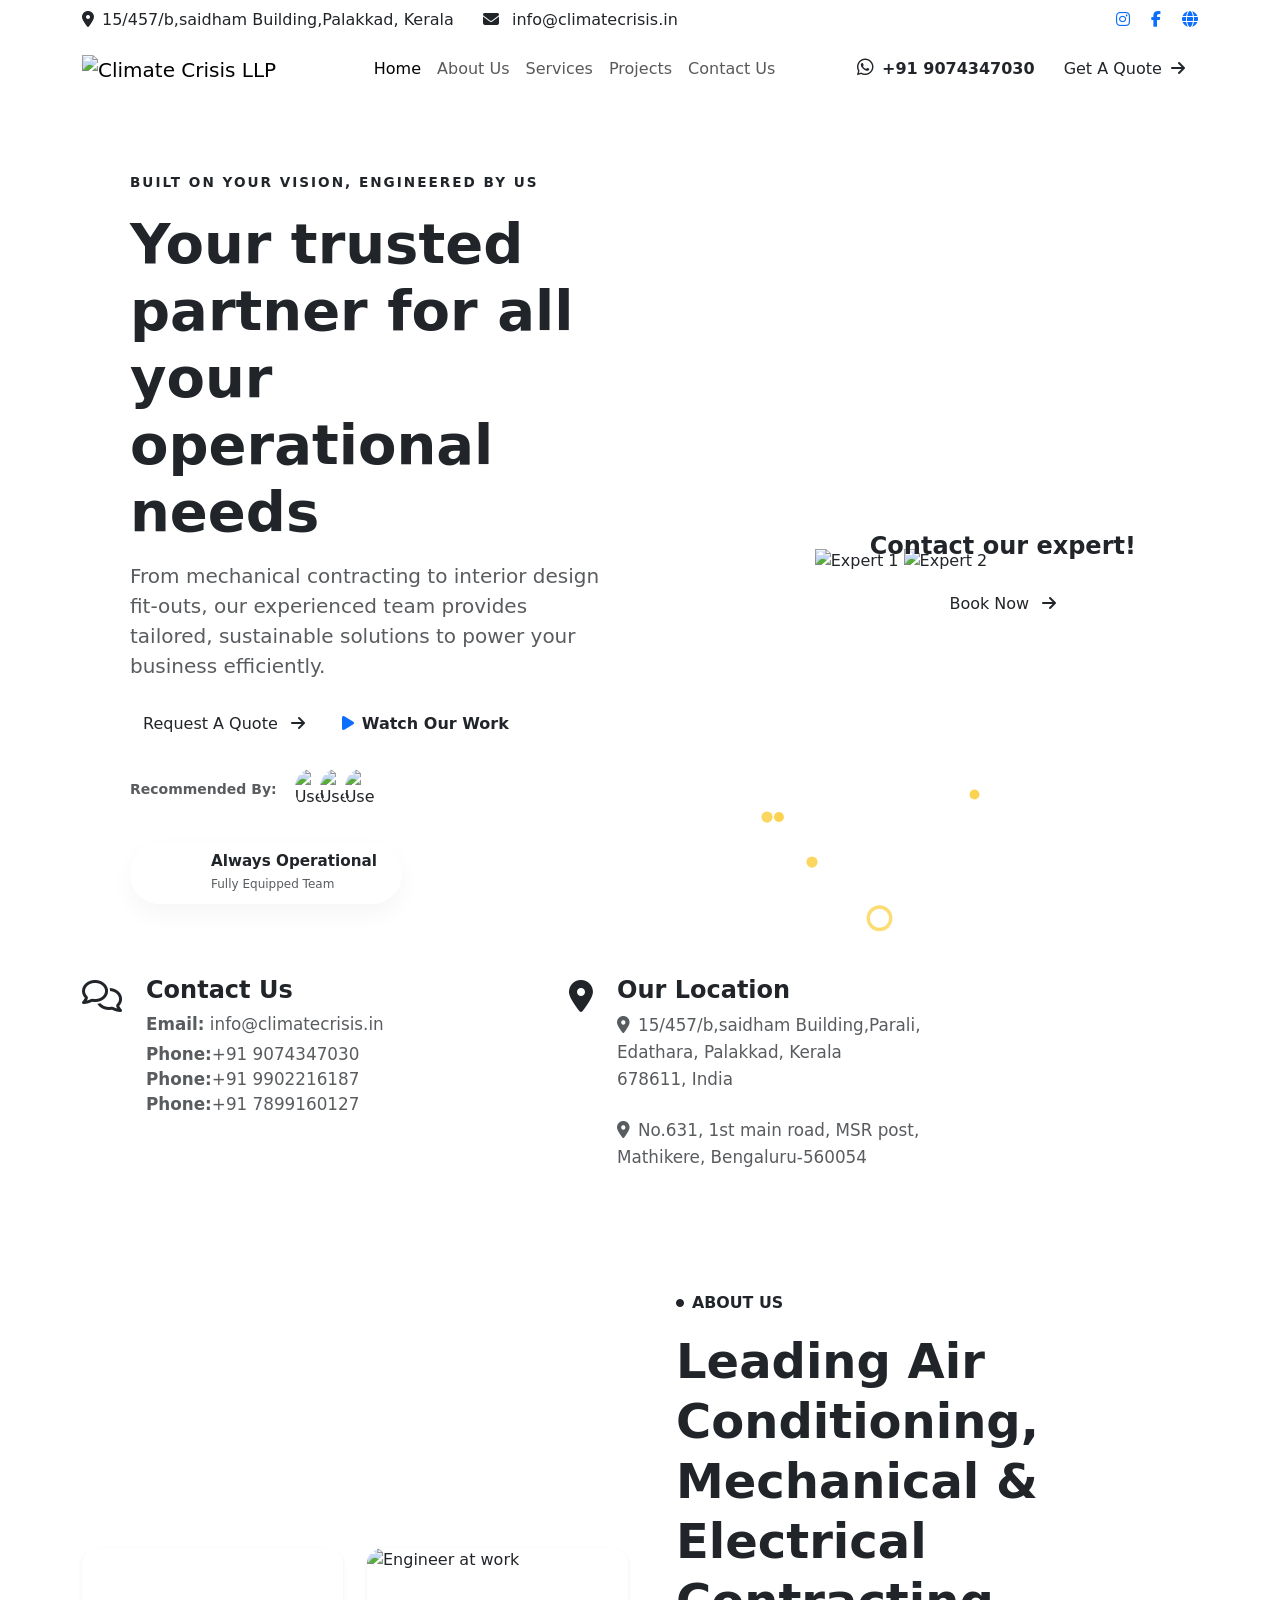
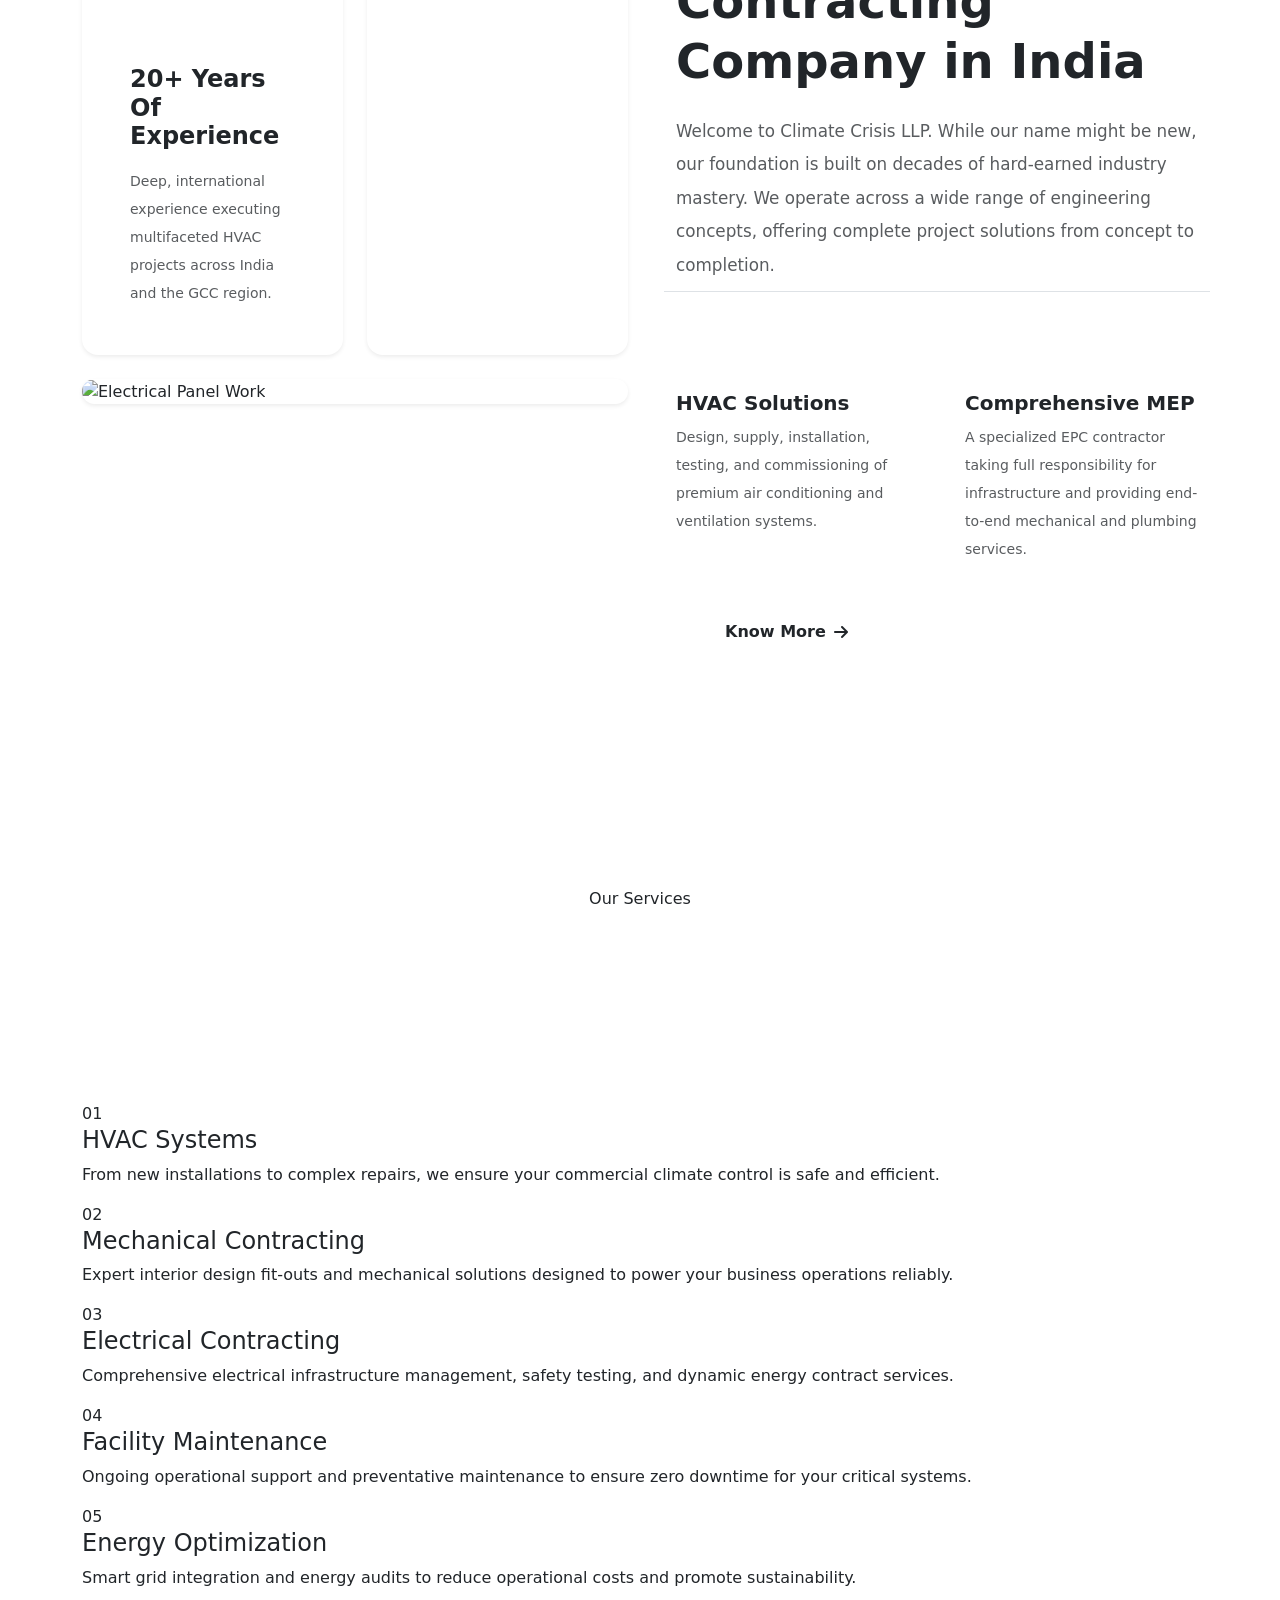
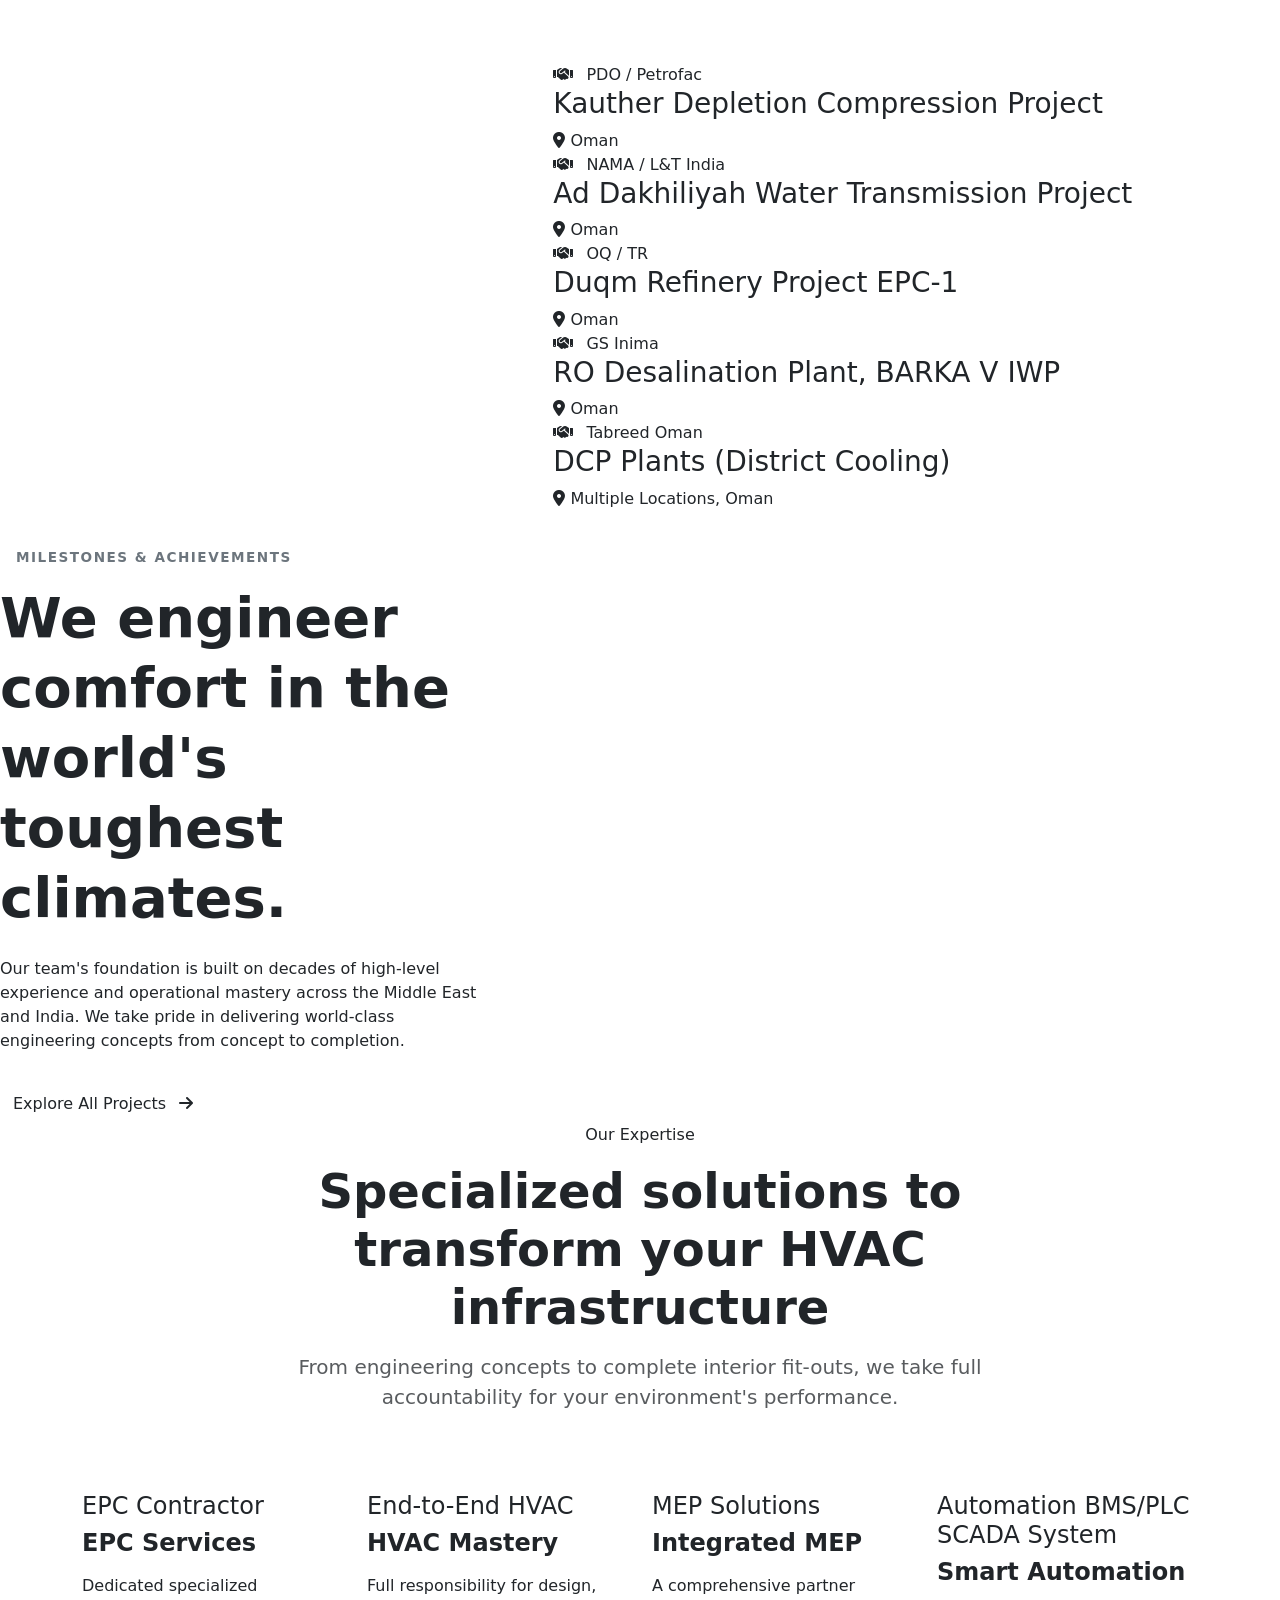
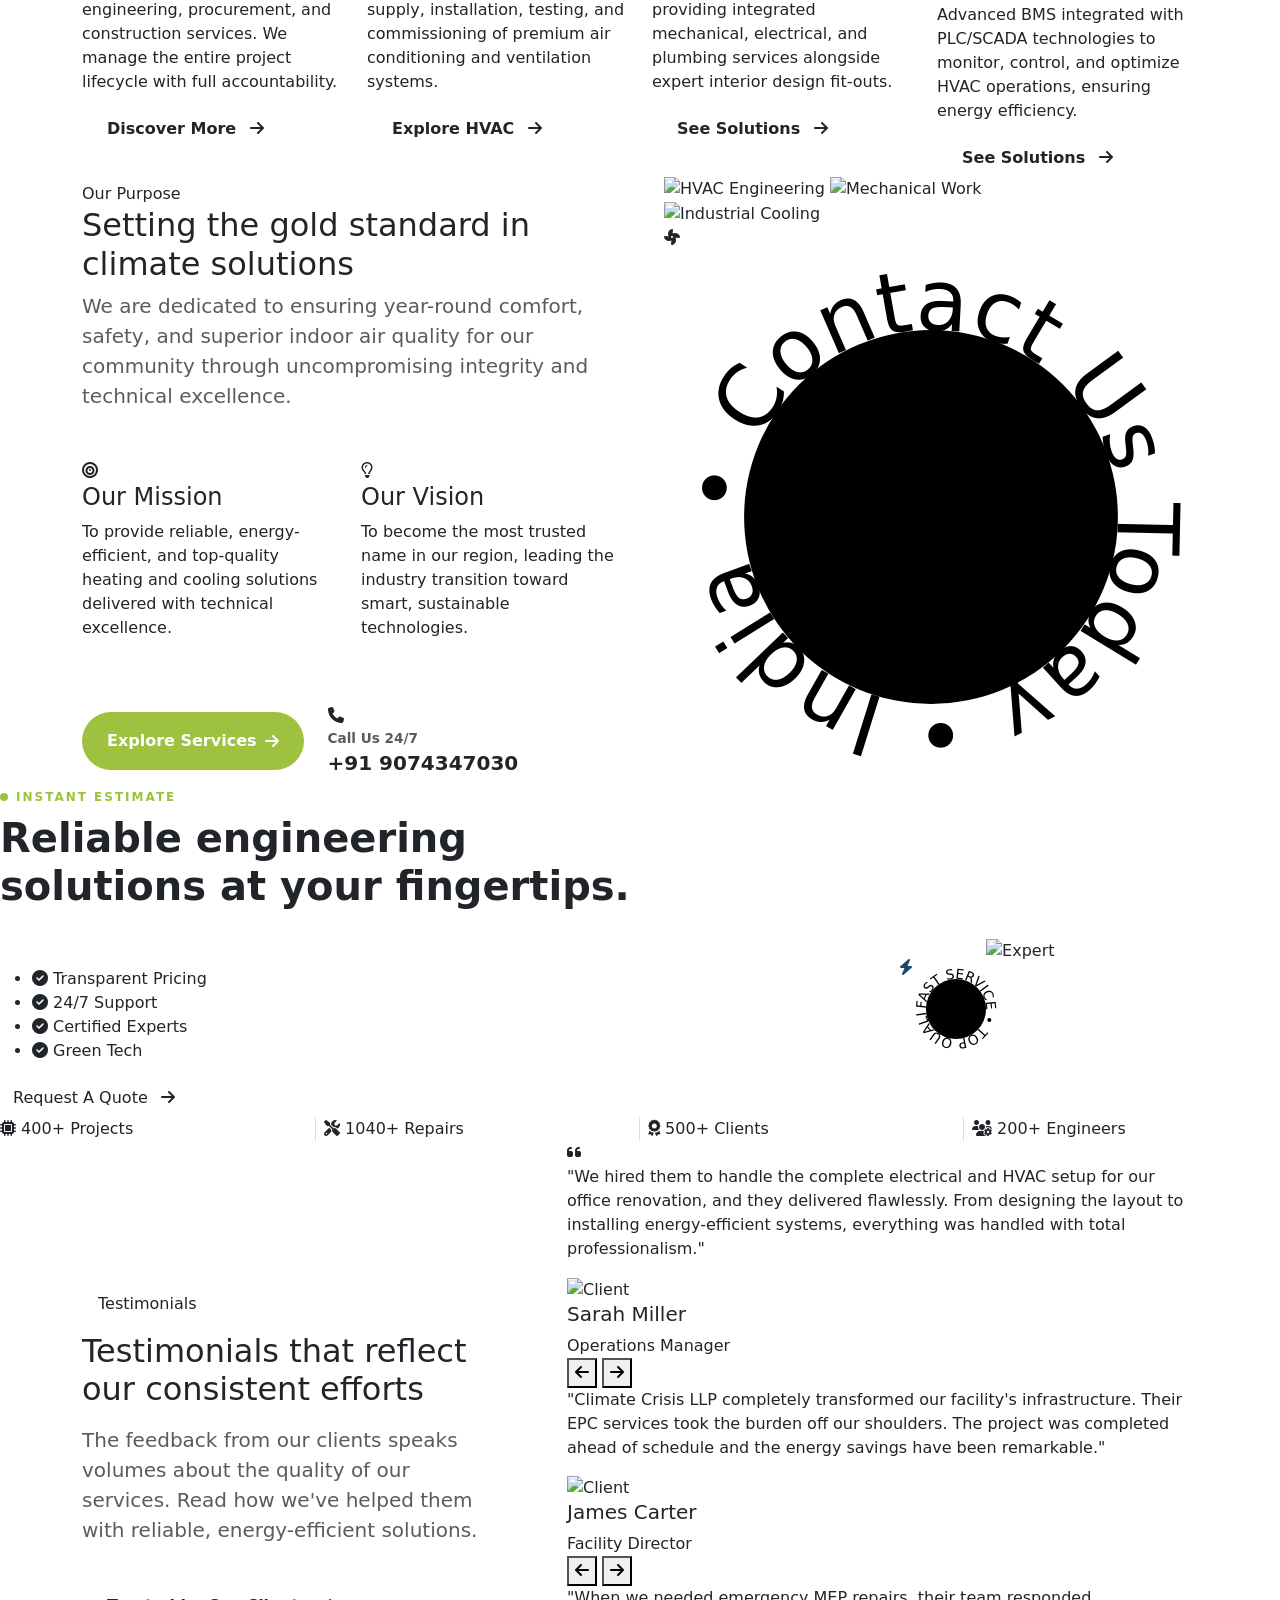
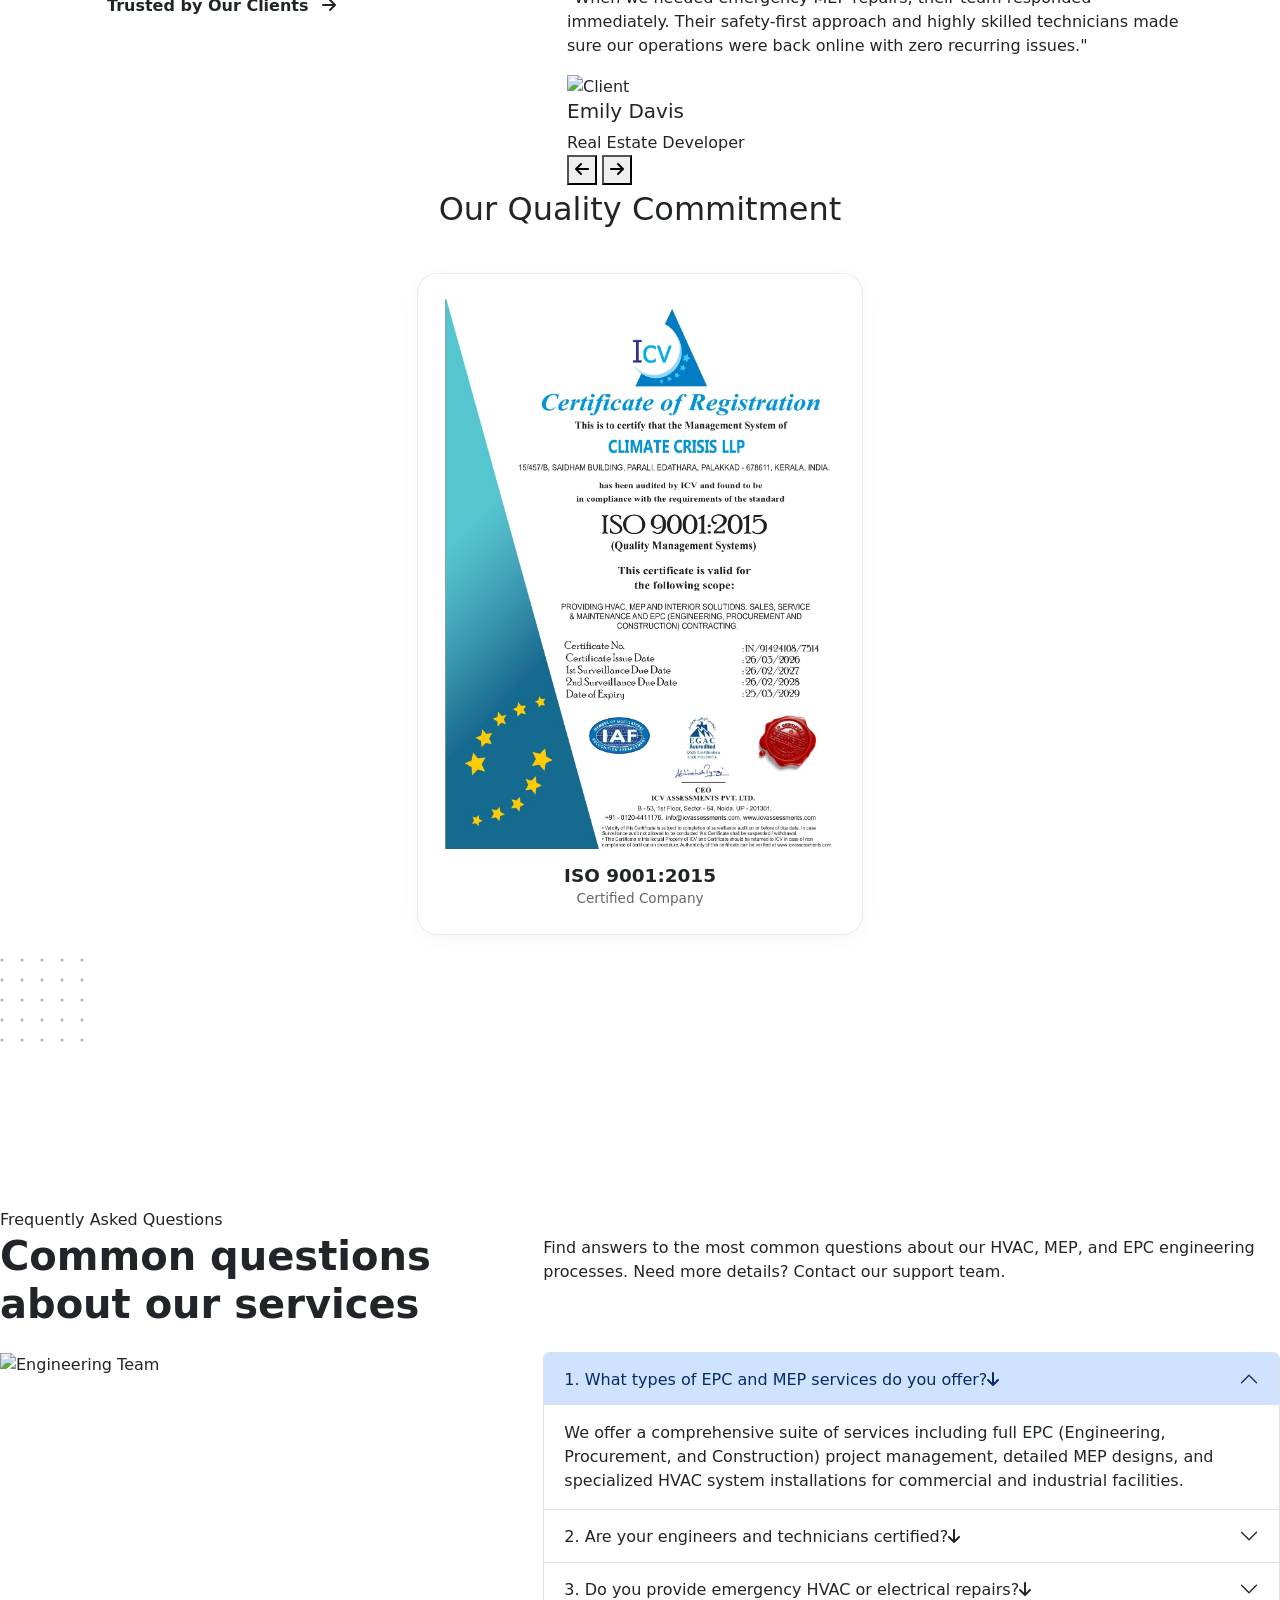
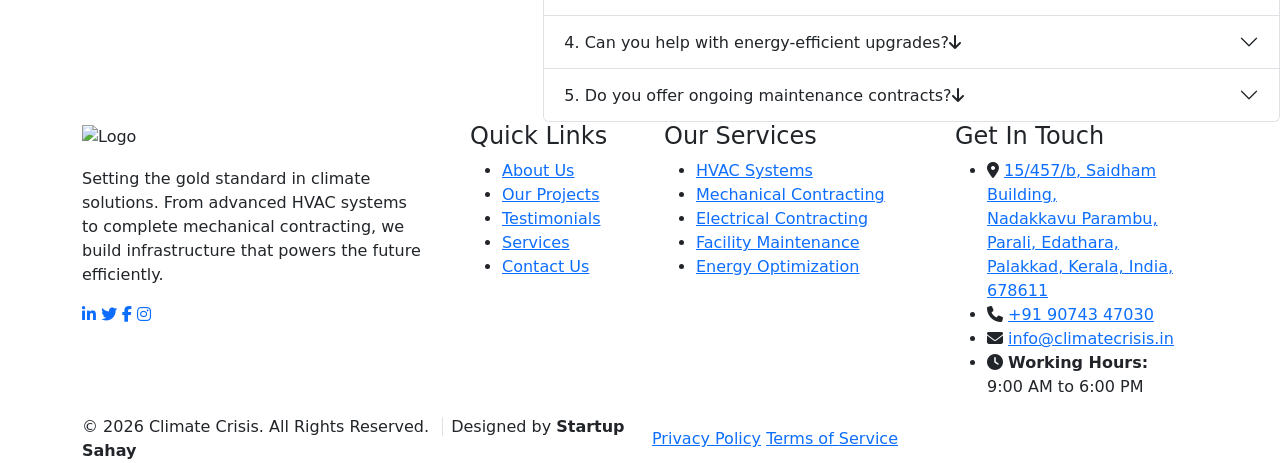
==== commit 4dd936f2: "Update index.html" ====
--- a/index.html
+++ b/index.html
@@ -253,6 +253,10 @@
                             info@climatecrisis.in</p>
                         <p class="mb-0 text-muted" style="font-size: 1.05rem;"><strong>Phone:</strong>+91 9074347030
                         </p>
+                        <p class="mb-0 text-muted" style="font-size: 1.05rem;"><strong>Phone:</strong>+91 9902216187
+                        </p>
+                        <p class="mb-0 text-muted" style="font-size: 1.05rem;"><strong>Phone:</strong>+91 7899160127
+                        </p>
                     </div>
                 </div>
 
@@ -263,7 +267,9 @@
                     </div>
                     <div class="text-center text-md-start">
                         <h4 class="fw-bold mb-2">Our Location</h4>
-                        <p class="mb-0 text-muted" style="font-size: 1.05rem; line-height: 1.6;">15/457/b,saidham Building, Nadakkavu Parambu, <br> Parali, Edathara, Palakkad, Palakkad, Kerala <br>678611, India</p>
+                        <p class="mb-0 text-muted" style="font-size: 1.05rem; line-height: 1.6;"> <i class="fas fa-map-marker-alt me-2"></i>15/457/b,saidham Building,Parali, Edathara, Palakkad, Kerala <br>678611, India</p> <br>
+                        <p class="mb-0 text-muted" style="font-size: 1.05rem; line-height: 1.6;"> <i class="fas fa-map-marker-alt me-2"></i>No.631, 1st main road, MSR post, Mathikere, Bengaluru-560054</p> 
+
                     </div>
                 </div>
 
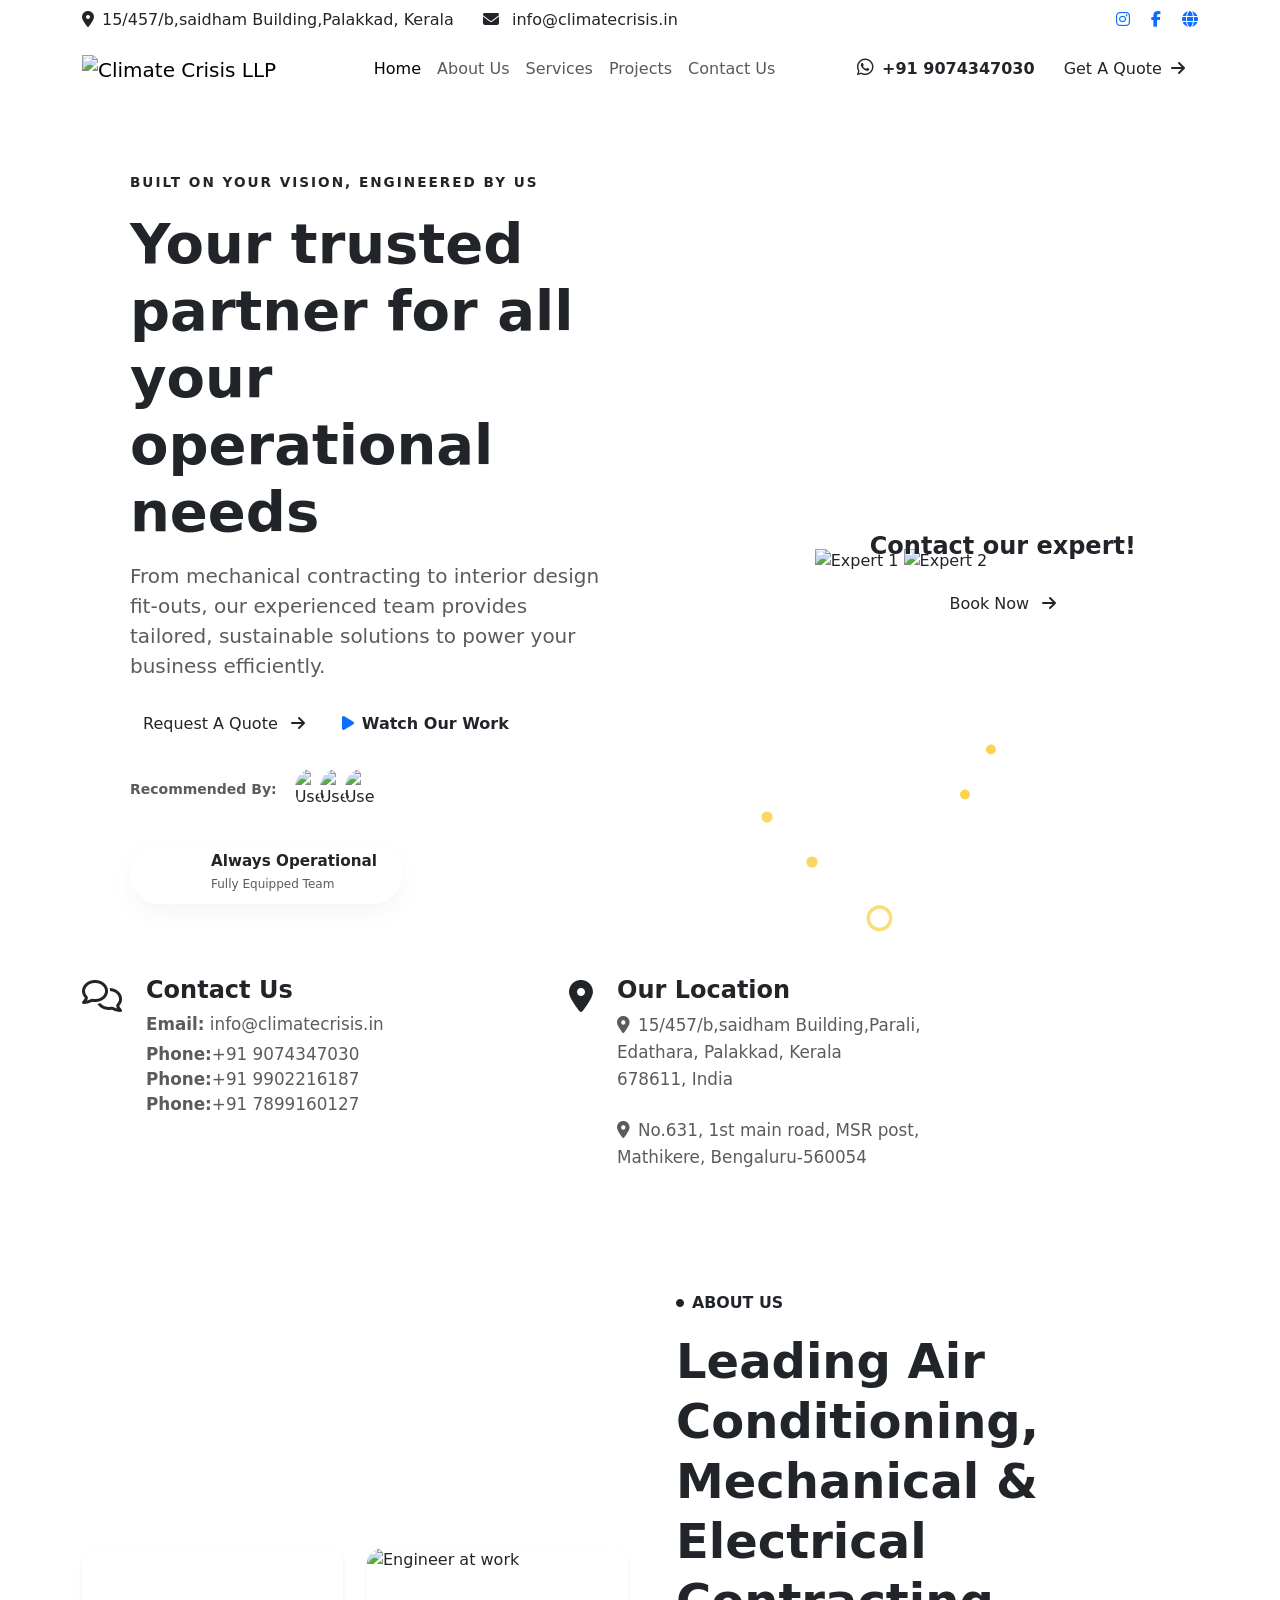
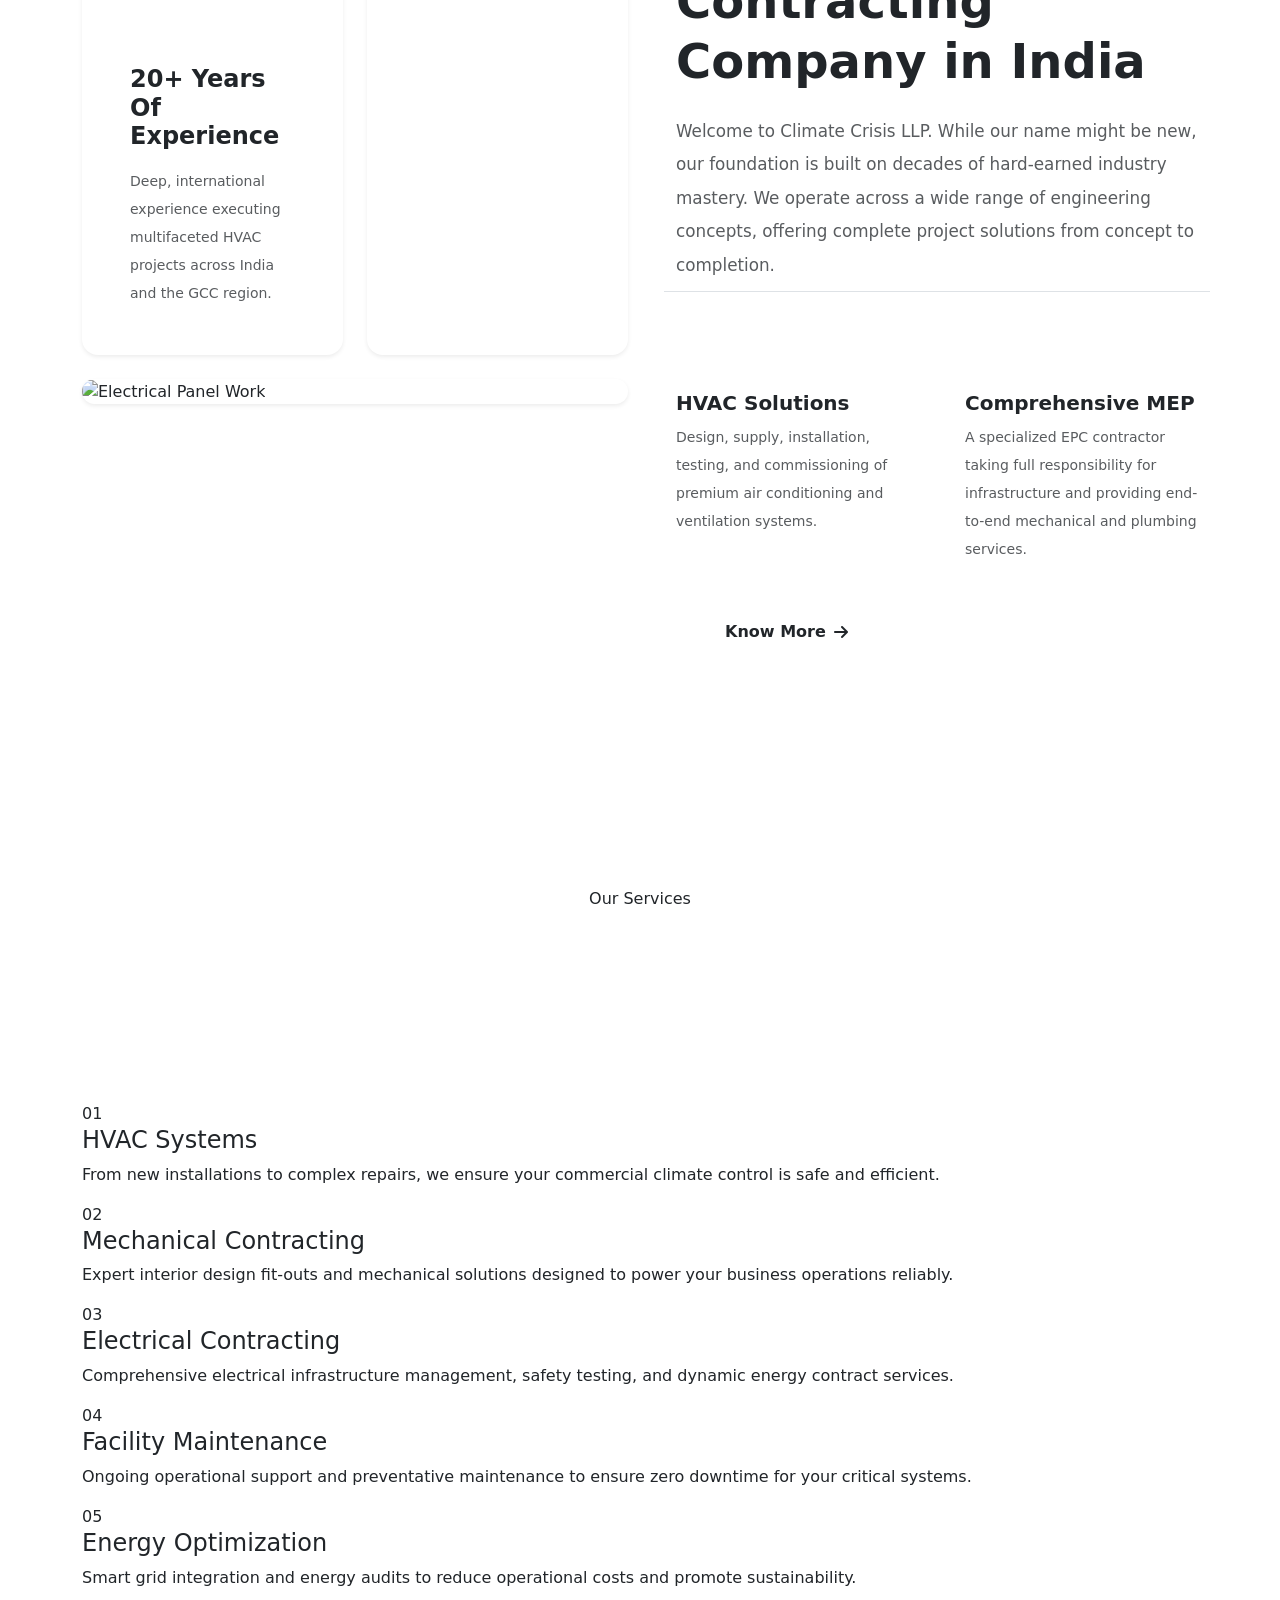
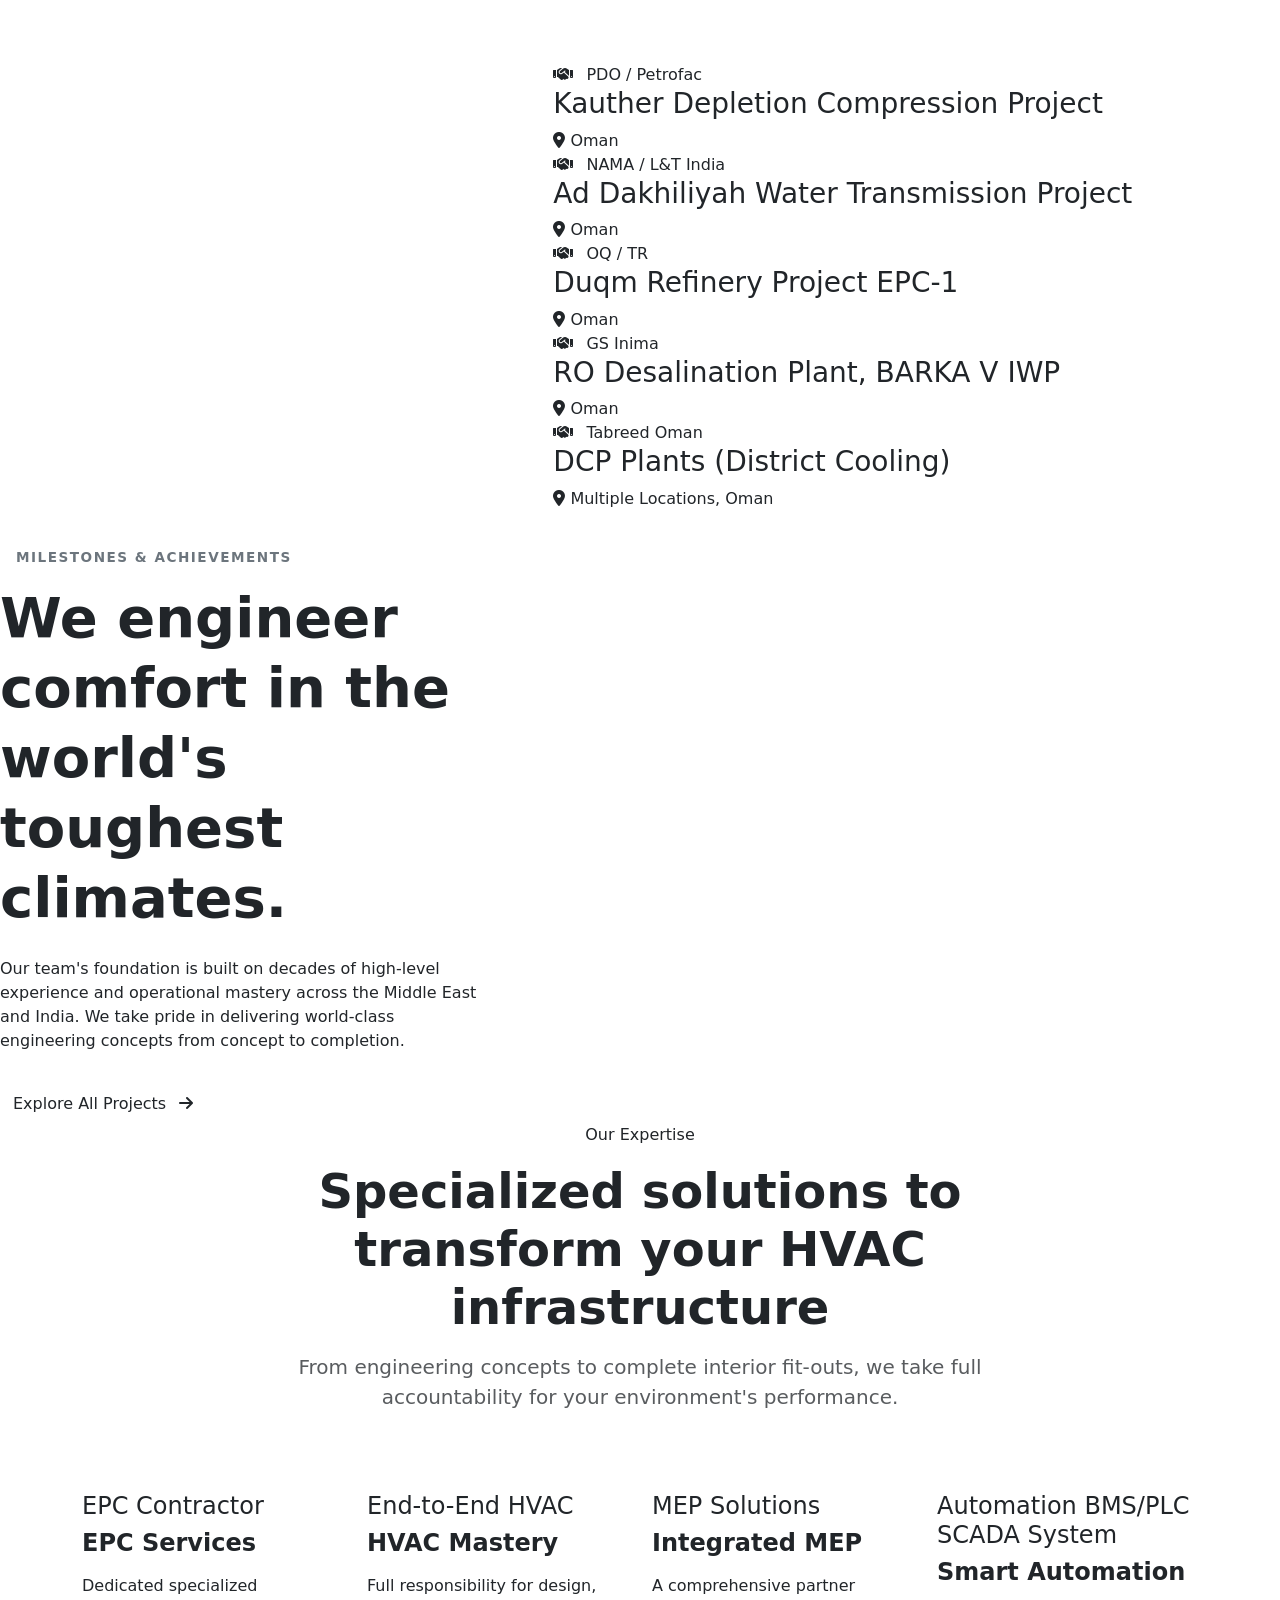
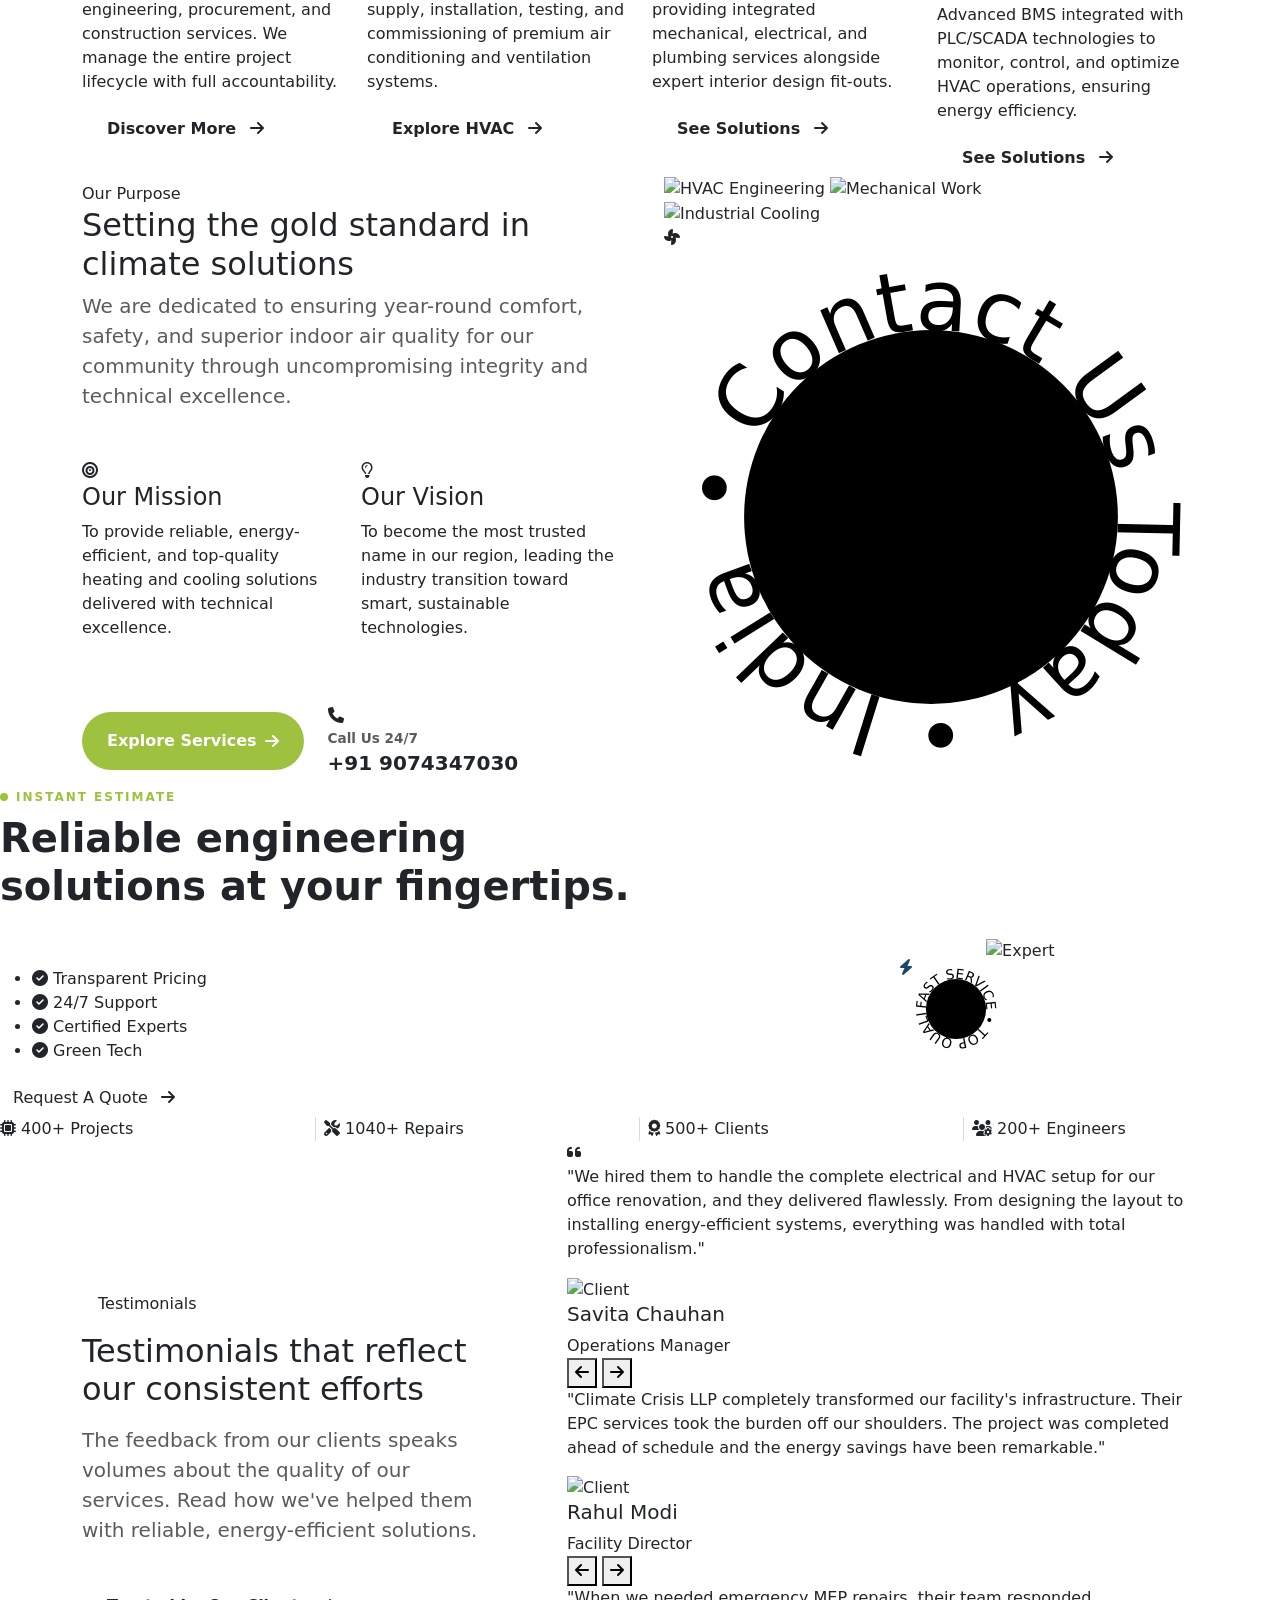
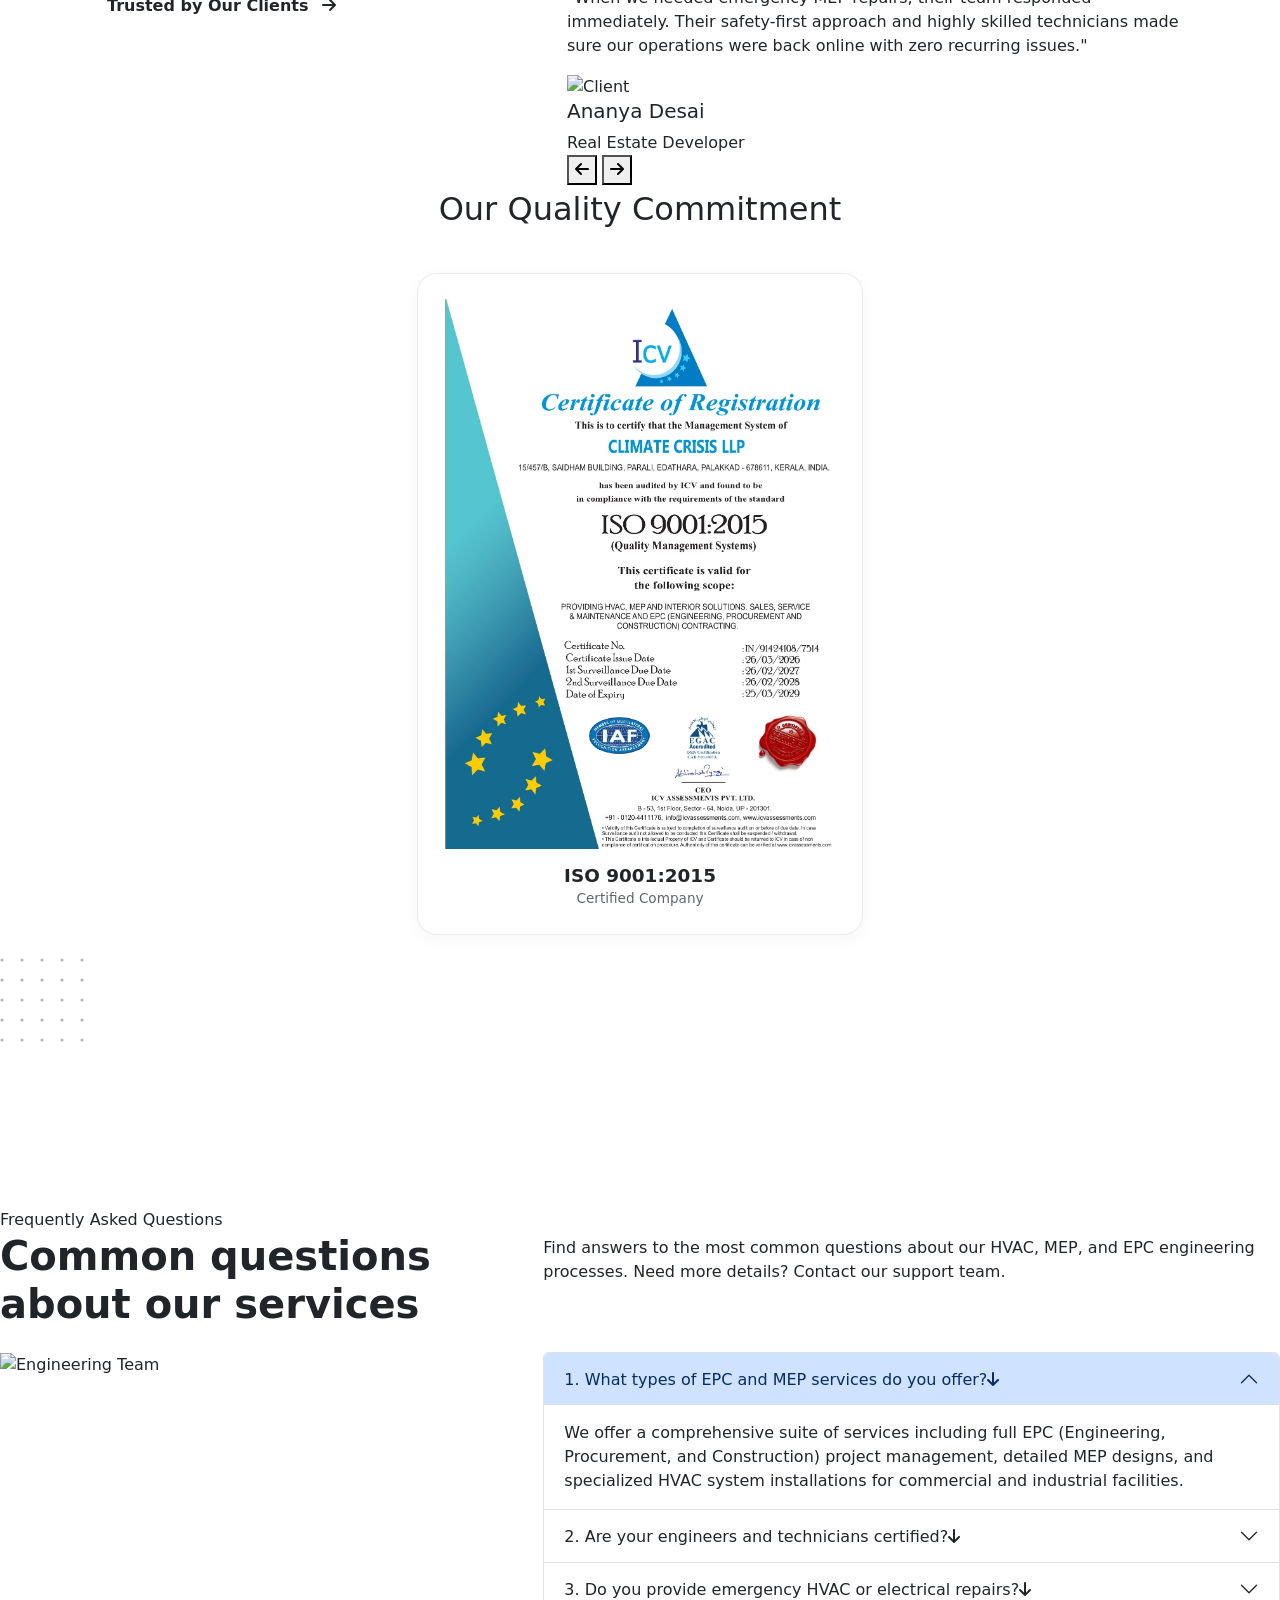
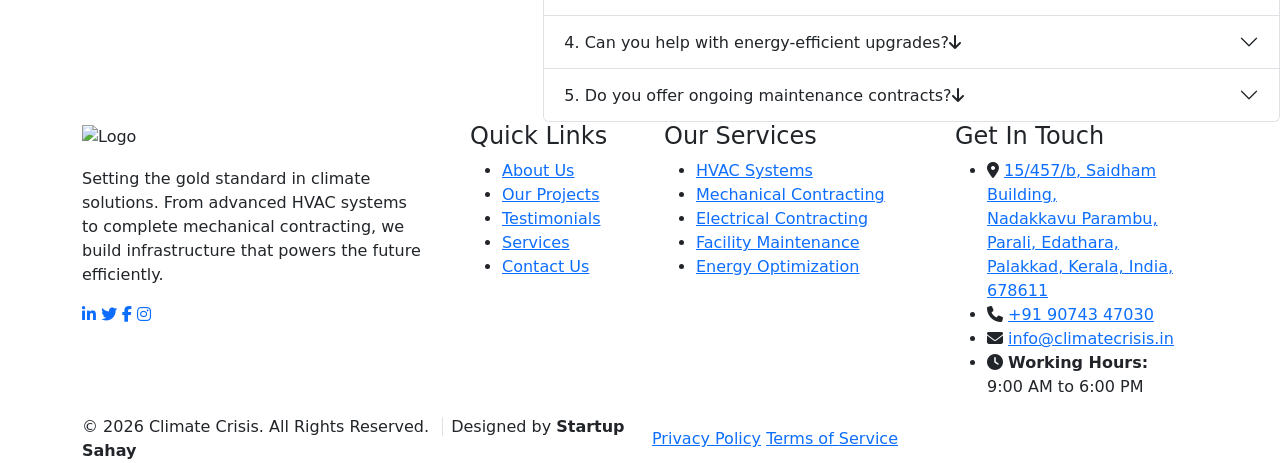
==== commit 002b5d84: "Update index.html" ====
--- a/index.html
+++ b/index.html
@@ -991,9 +991,9 @@
                         </p>
                         <div class="testi-footer">
                             <div class="client-info">
-                                <img src="https://images.unsplash.com/photo-1494790108377-be9c29b29330?q=80&w=150&auto=format&fit=crop" alt="Client" class="client-img">
+                                <img src="./assest/img/women3.jpg" alt="Client" class="client-img">
                                 <div>
-                                    <h5 class="client-name">Sarah Miller</h5>
+                                    <h5 class="client-name">Savita Chauhan</h5>
                                     <span class="client-role">Operations Manager</span>
                                 </div>
                             </div>
@@ -1010,9 +1010,9 @@
                         </p>
                         <div class="testi-footer">
                             <div class="client-info">
-                                <img src="https://images.unsplash.com/photo-1560250097-0b93528c311a?q=80&w=150&auto=format&fit=crop" alt="Client" class="client-img">
+                                <img src="./assest/img/men1.jpg" alt="Client" class="client-img">
                                 <div>
-                                    <h5 class="client-name">James Carter</h5>
+                                    <h5 class="client-name">Rahul Modi</h5>
                                     <span class="client-role">Facility Director</span>
                                 </div>
                             </div>
@@ -1029,9 +1029,9 @@
                         </p>
                         <div class="testi-footer">
                             <div class="client-info">
-                                <img src="https://images.unsplash.com/photo-1573496359142-b8d87734a5a2?q=80&w=150&auto=format&fit=crop" alt="Client" class="client-img">
+                                <img src="./assest/img/women2.jpg" alt="Client" class="client-img">
                                 <div>
-                                    <h5 class="client-name">Emily Davis</h5>
+                                    <h5 class="client-name">Ananya Desai</h5>
                                     <span class="client-role">Real Estate Developer</span>
                                 </div>
                             </div>
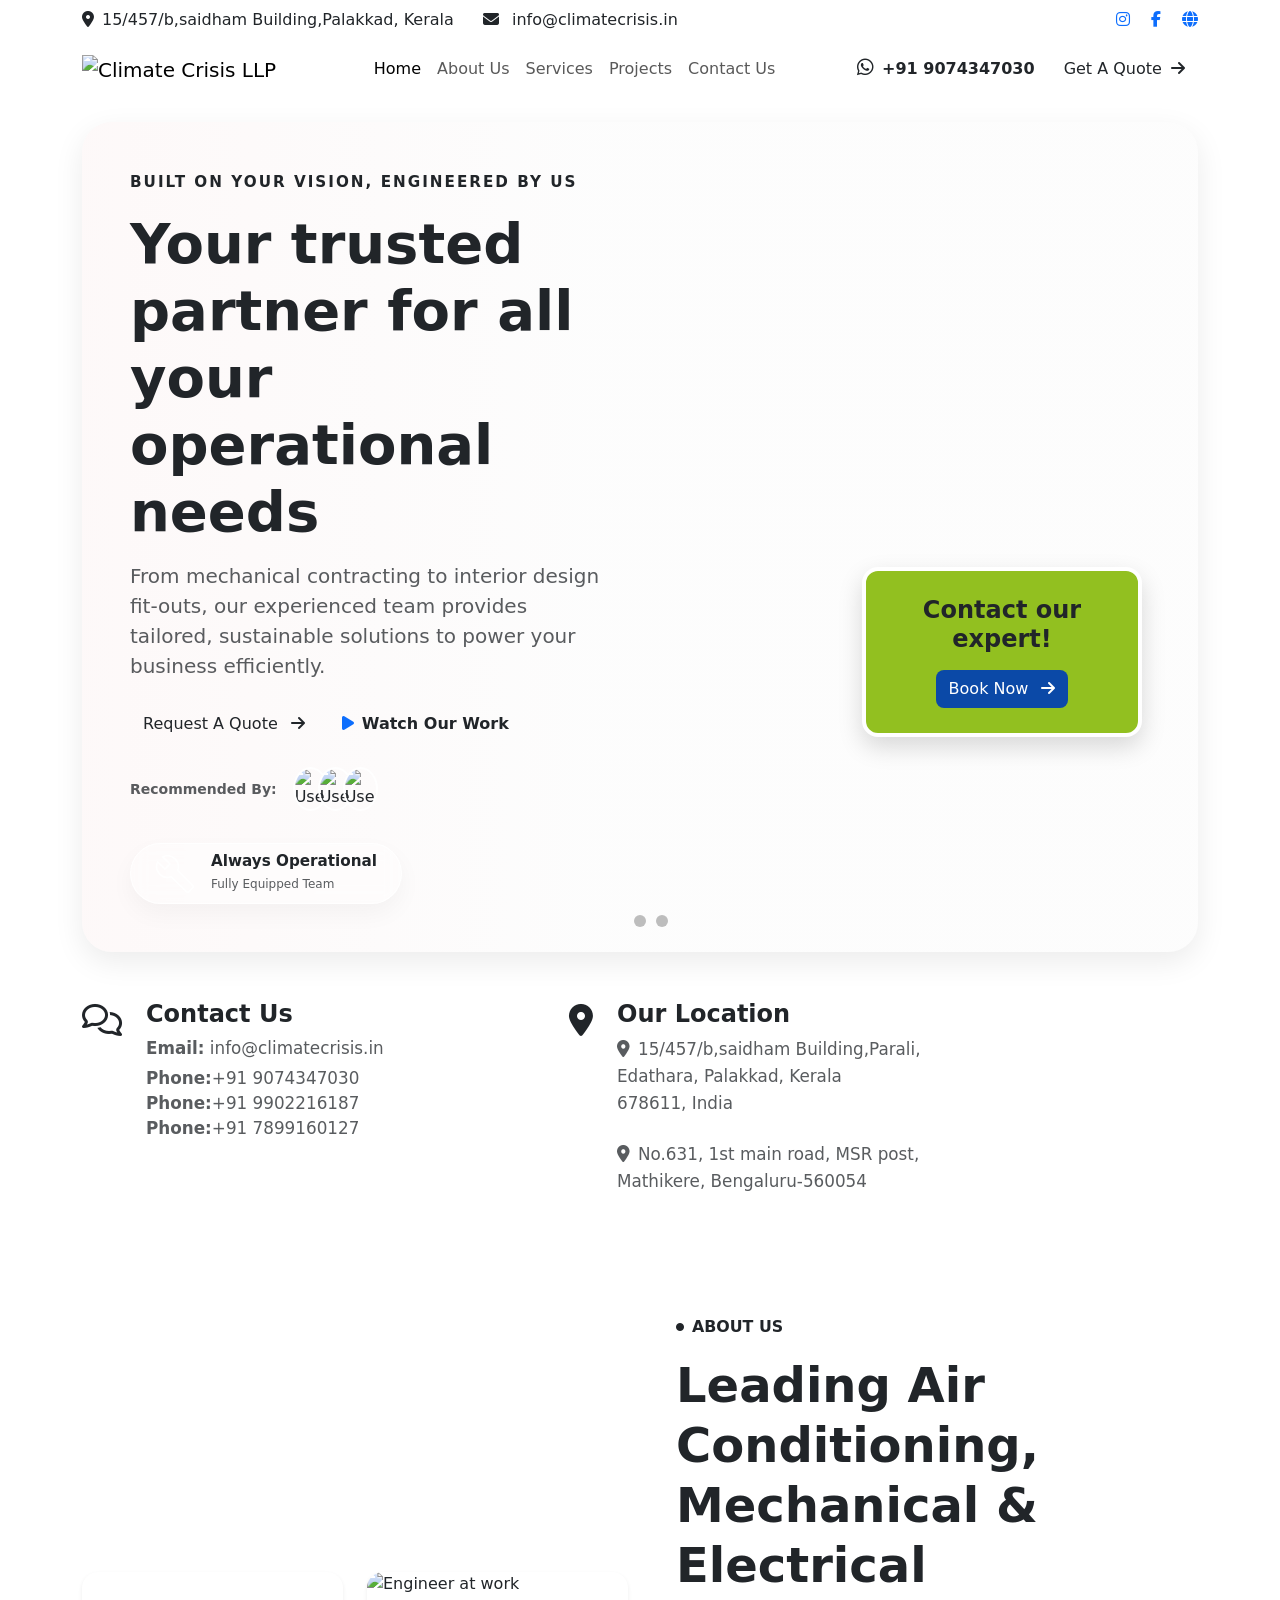
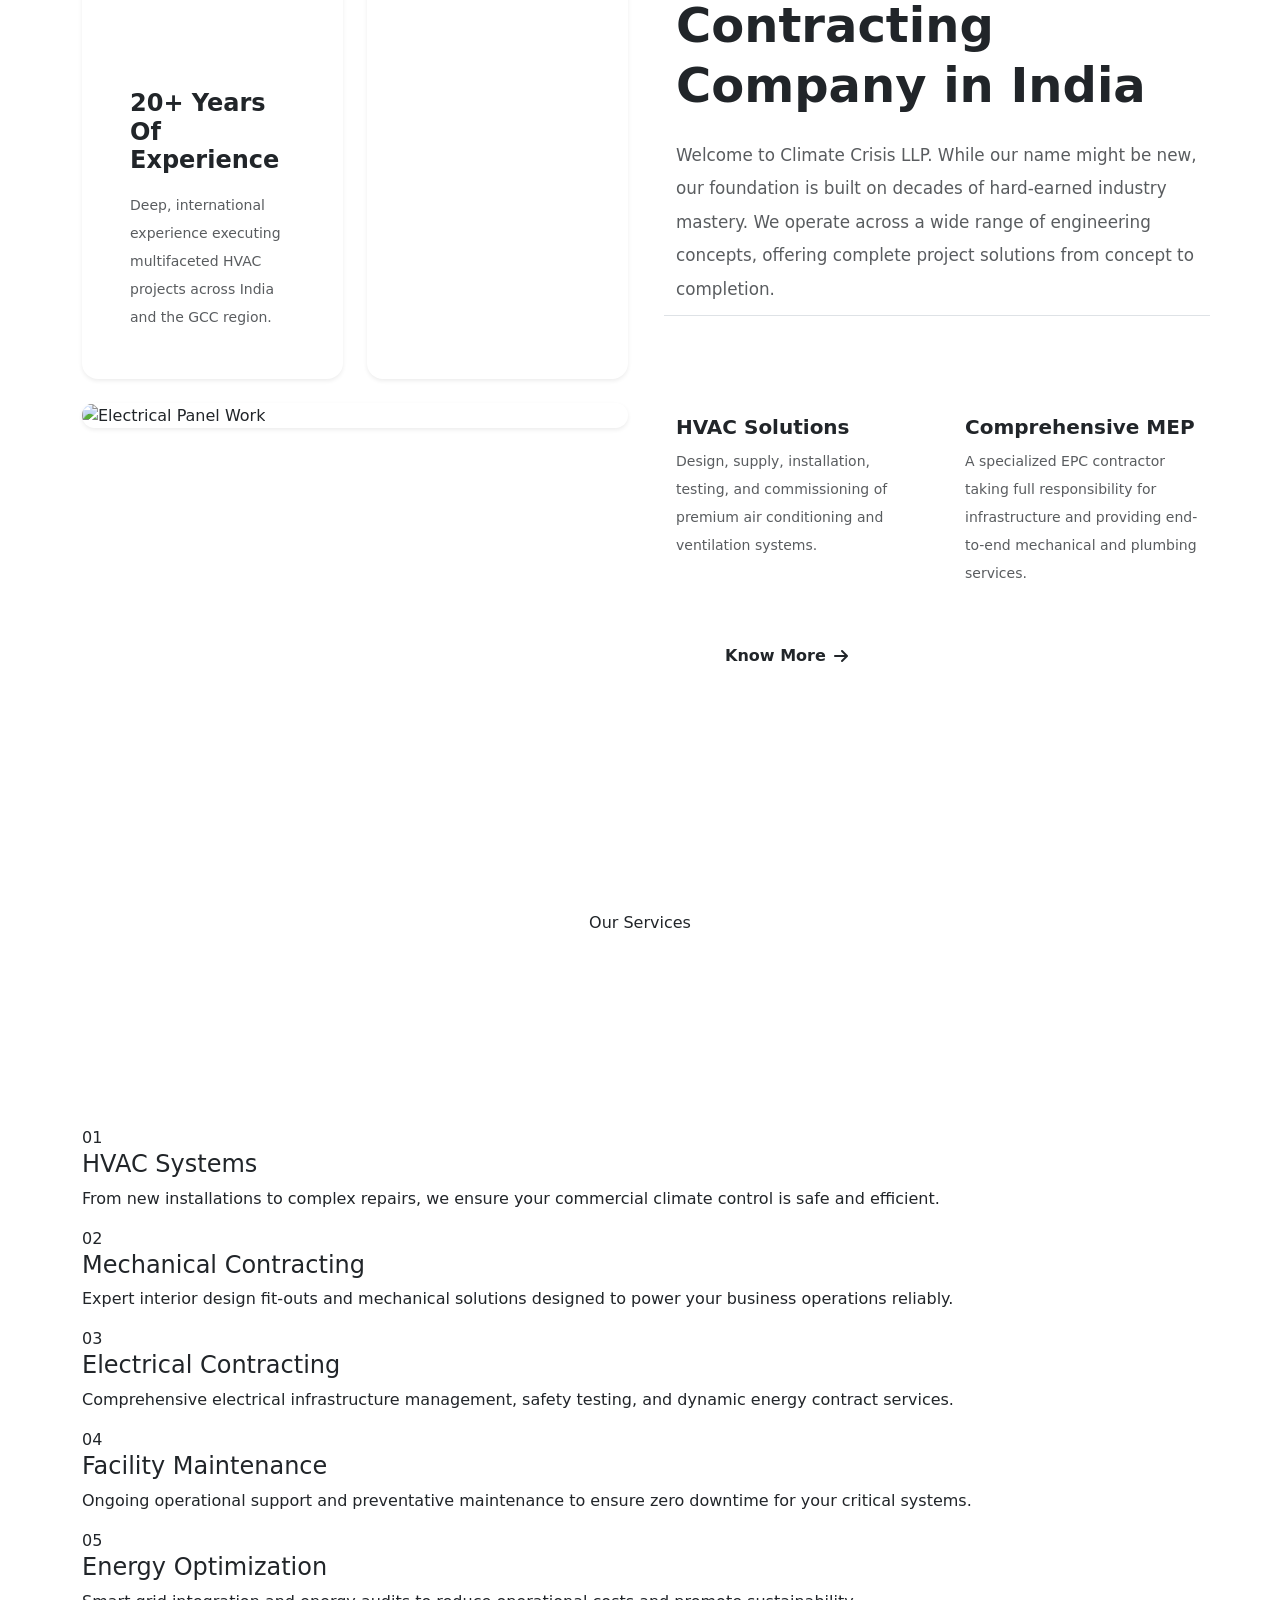
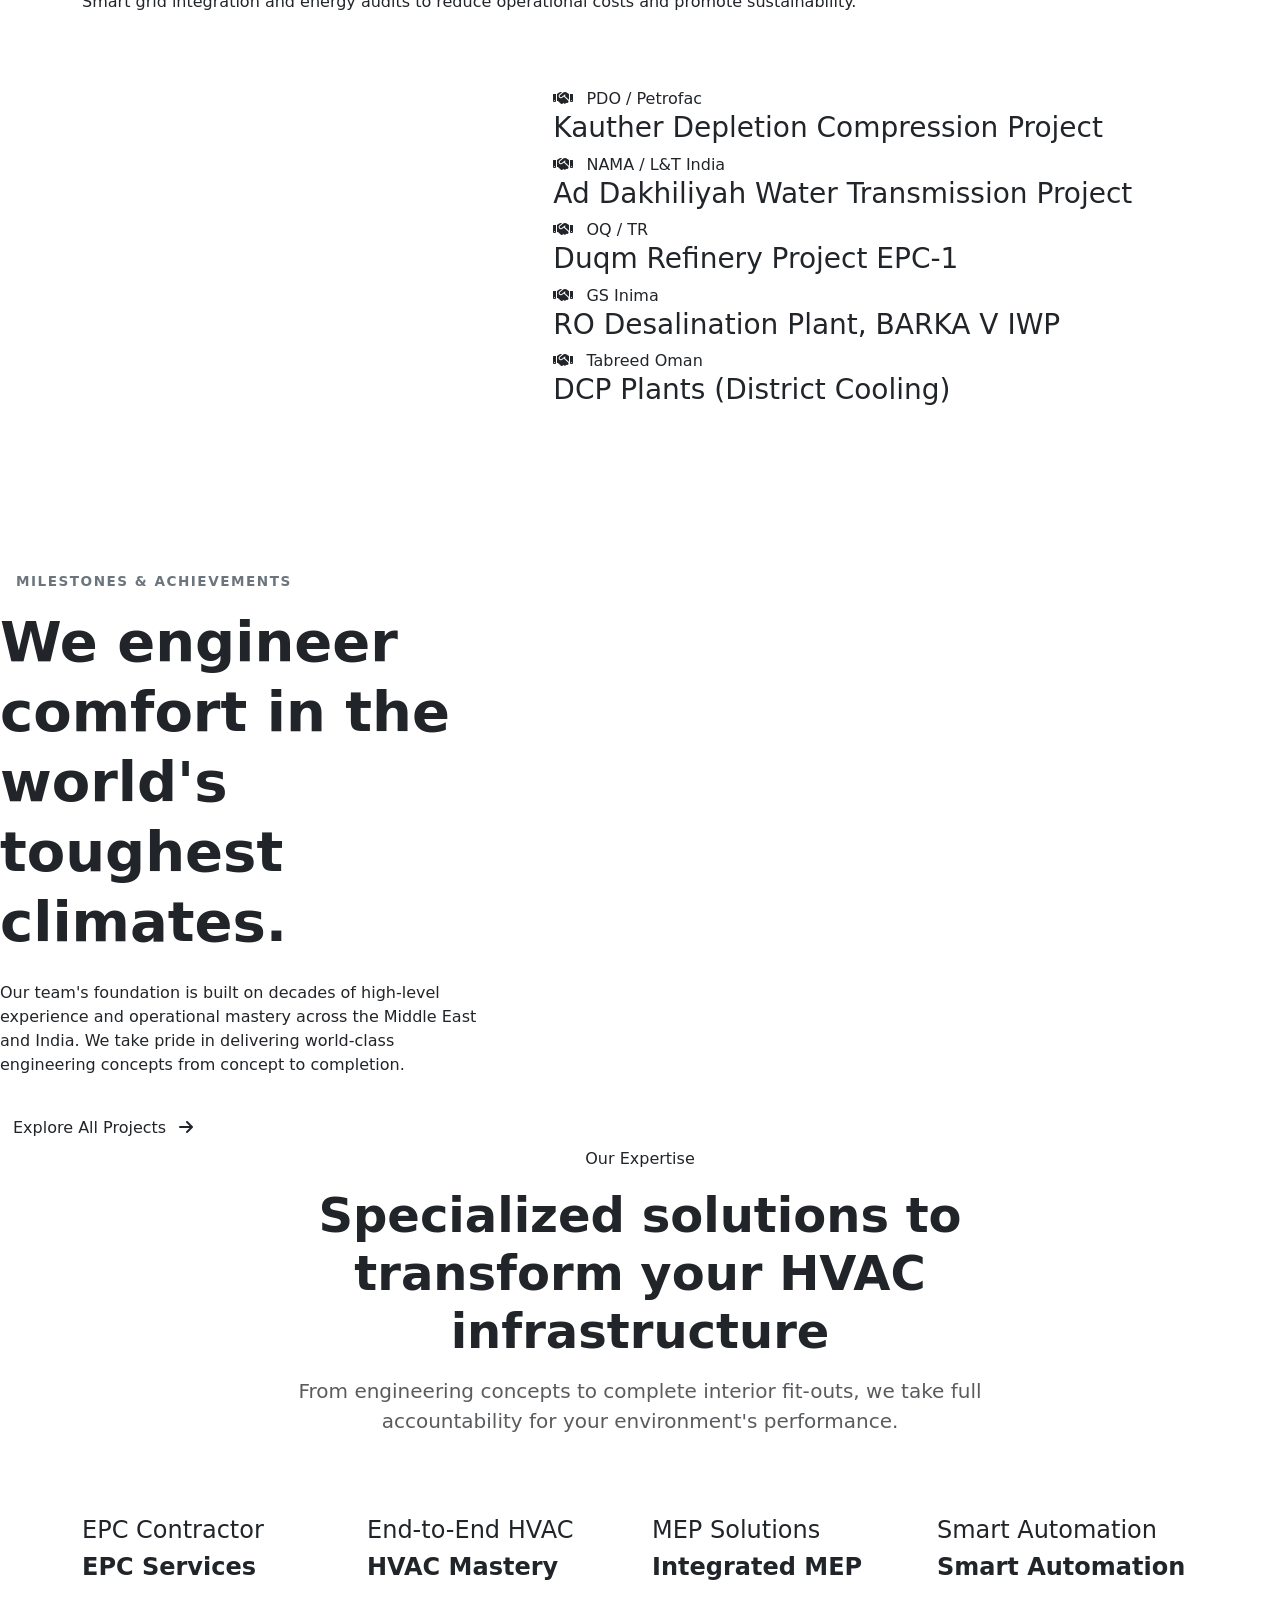
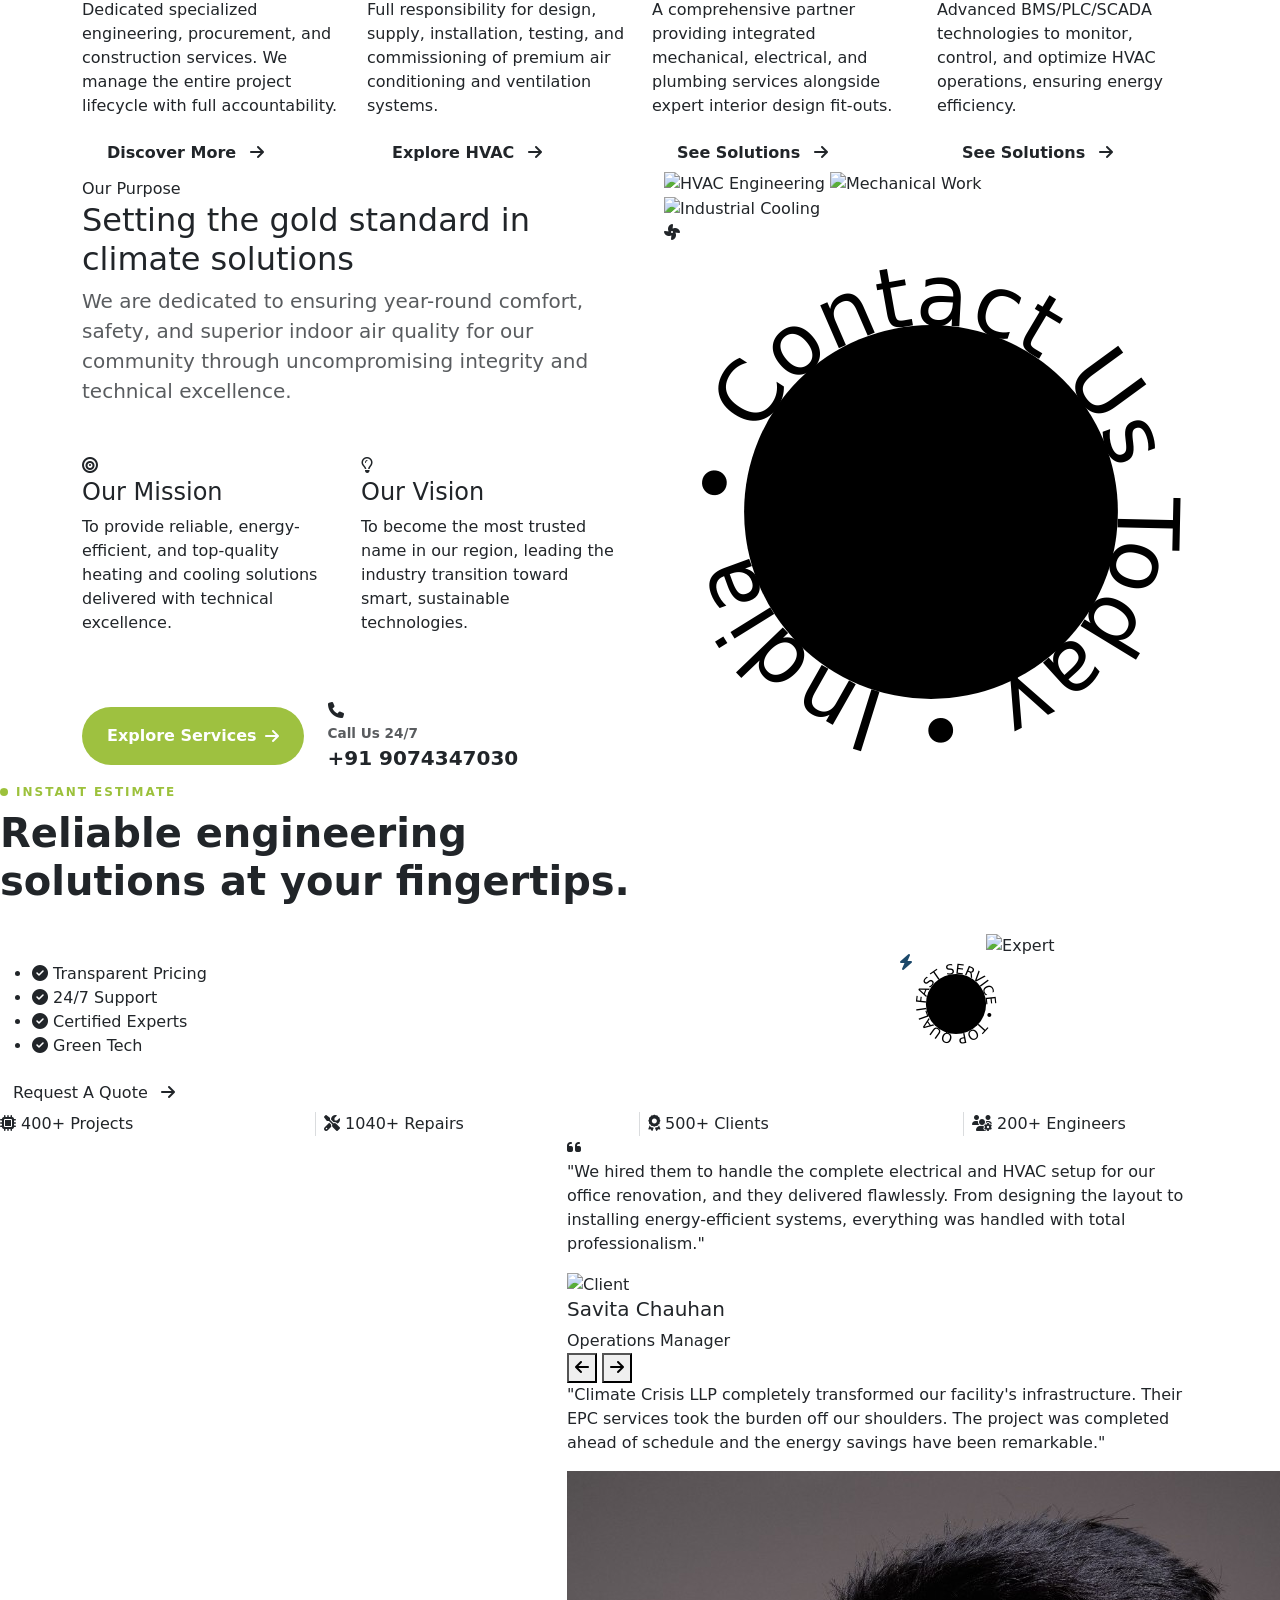
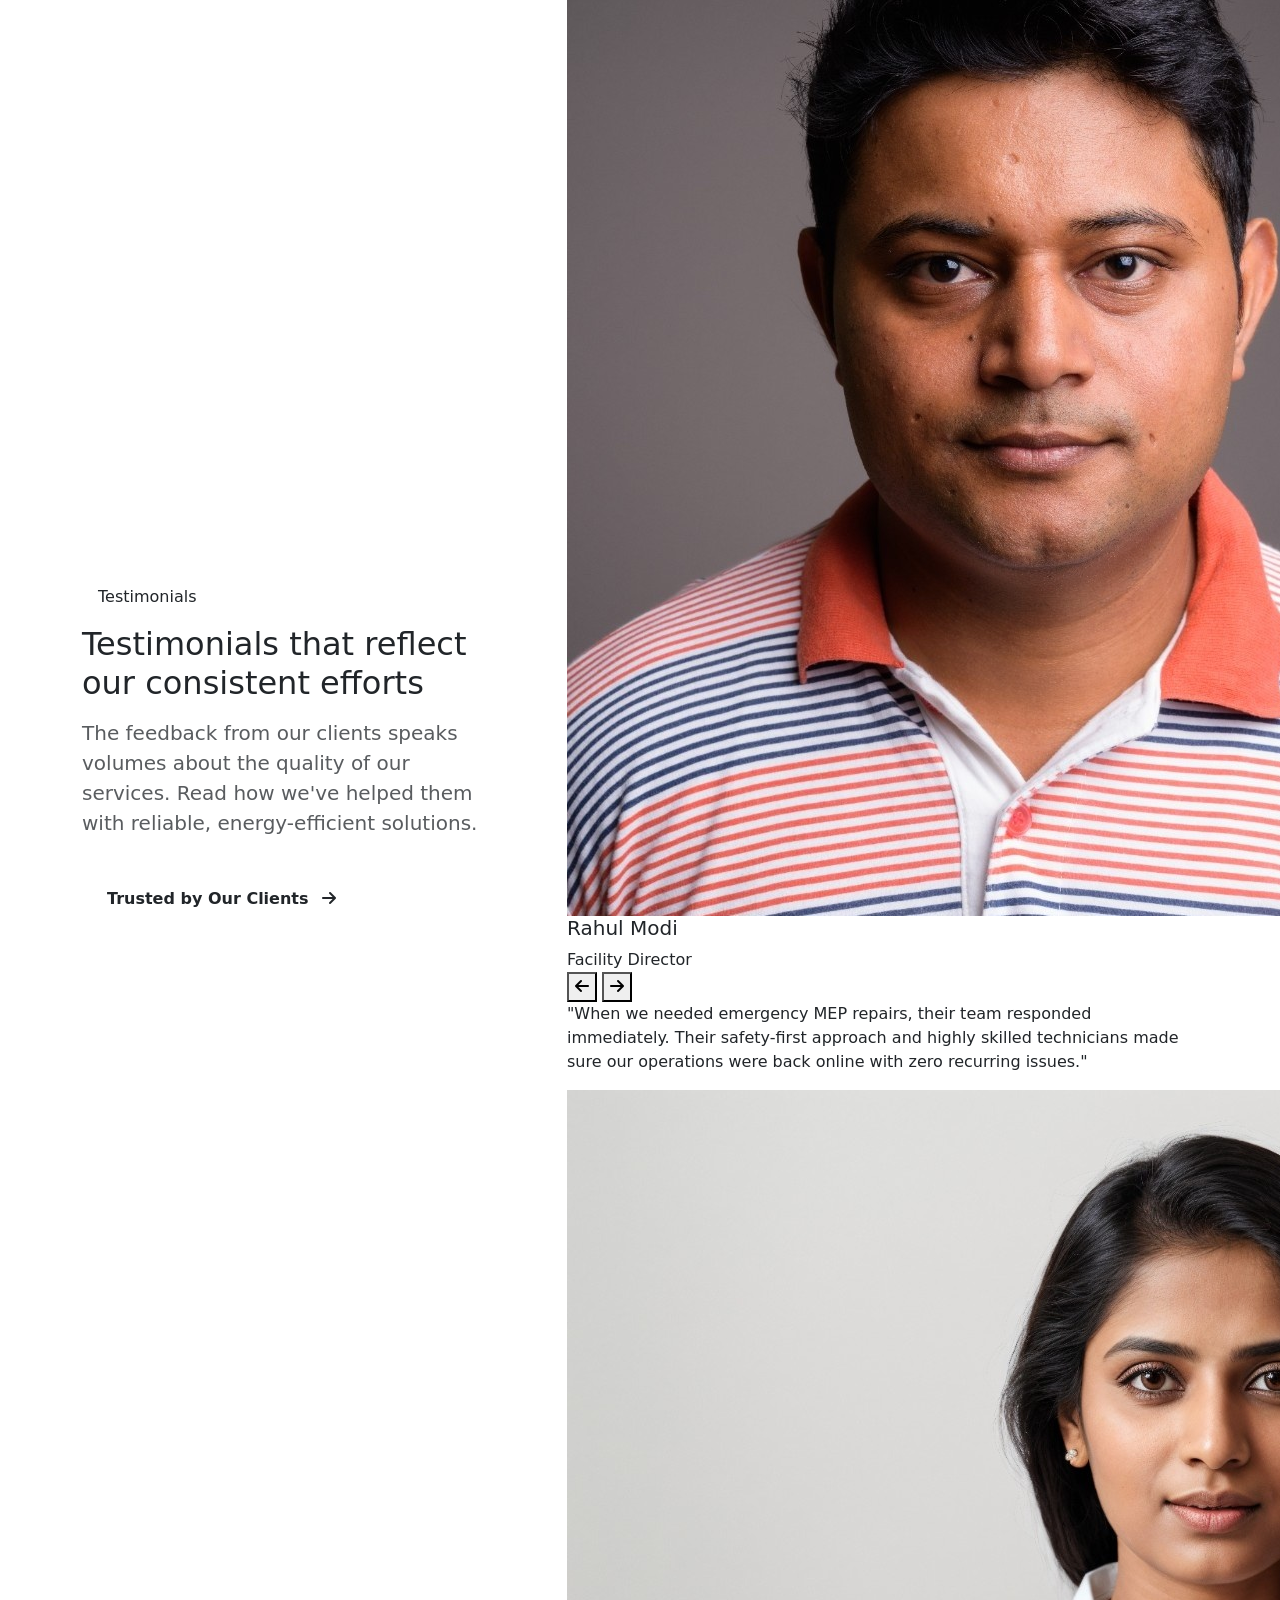
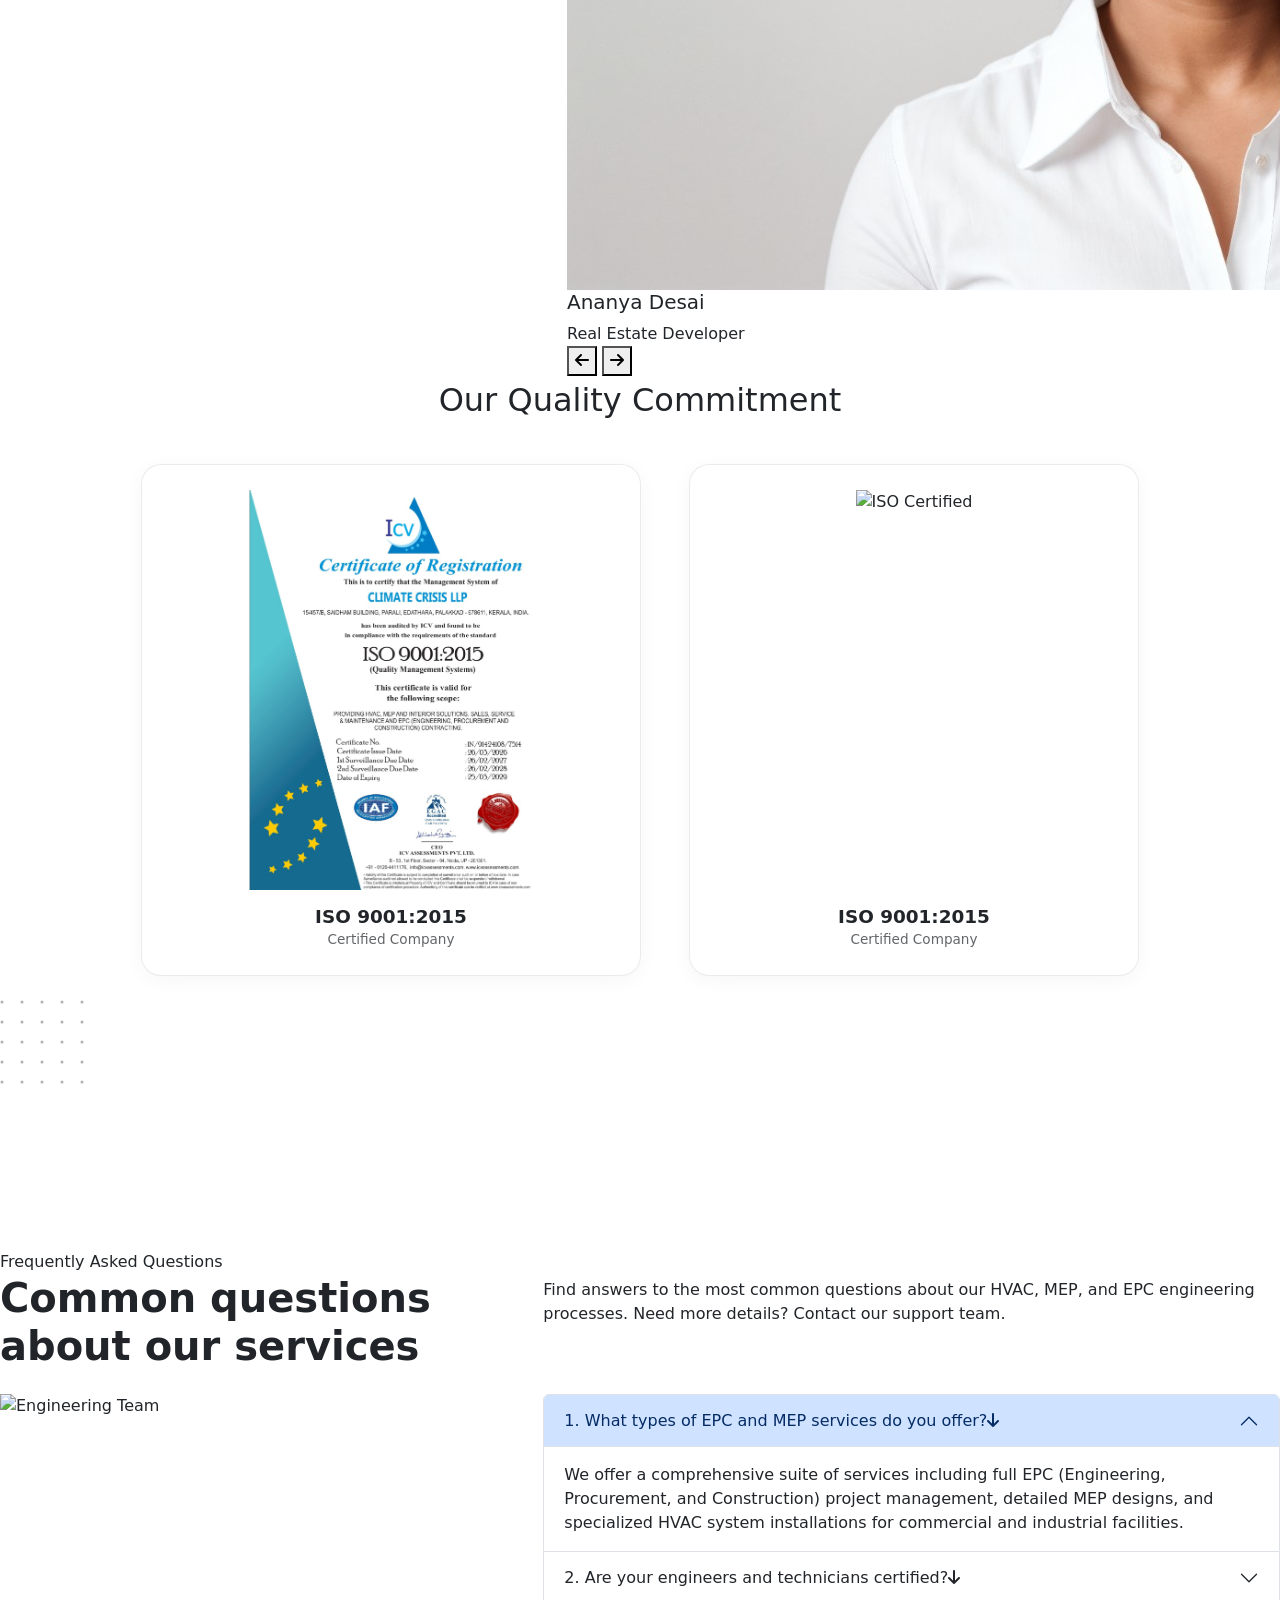
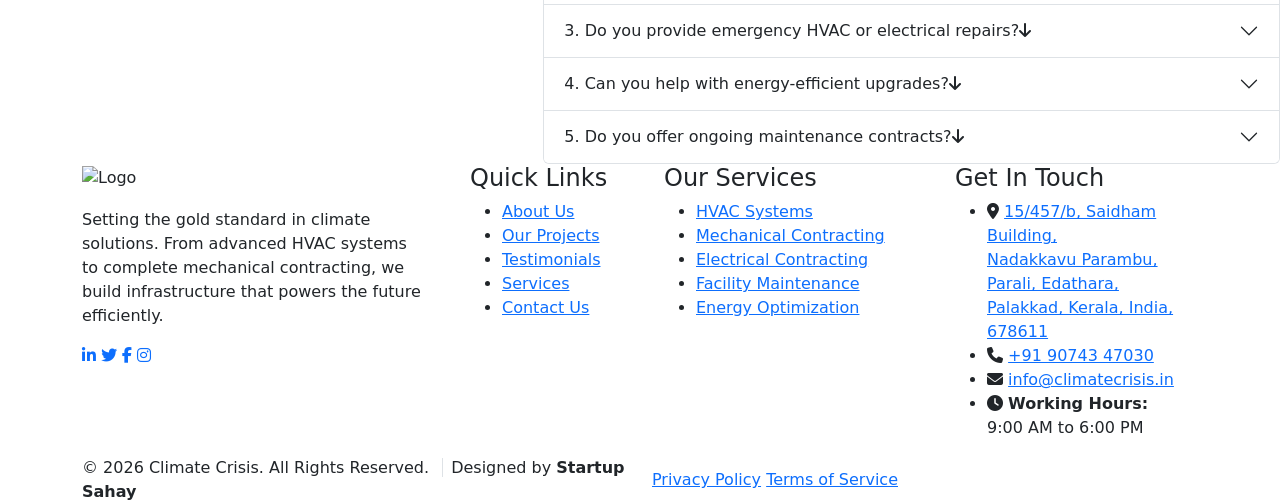
==== commit 82347a2d: "Update index.html" ====
--- a/index.html
+++ b/index.html
@@ -47,236 +47,163 @@
         </div>
     </div>
 
-    <nav class="navbar navbar-expand-lg bg-white sticky-top css-fade-in" id="mainNavbar">
-        <div class="container">
-            <a class="navbar-brand" href="index.html">
-                <img src="/assest/img/logoclimatecrisisfinal.png" alt="Climate Crisis LLP" class="nav-logo">
-            </a>
-            <button class="navbar-toggler" type="button" data-bs-toggle="collapse" data-bs-target="#mainNav">
-                <span class="navbar-toggler-icon"></span>
-            </button>
-
-            <div class="collapse navbar-collapse" id="mainNav">
-                <ul class="navbar-nav mx-auto mb-2 mb-lg-0">
-                    <li class="nav-item"><a class="nav-link active" href="index.html">Home</a></li>
-                    <li class="nav-item"><a class="nav-link" href="about.html">About Us</a></li>
-                    <li class="nav-item"><a class="nav-link" href="service.html">Services</a></li>
-                    <li class="nav-item"><a class="nav-link" href="project.html">Projects</a></li>
-                    <li class="nav-item"><a class="nav-link" href="contact.html">Contact Us</a></li>
-                </ul>
-                <div class="d-flex align-items-center gap-3 mt-3 mt-lg-0">
-                    <a href="https://wa.me/919074347030" class="text-decoration-none text-dark fw-bold">
-                        <i class="fa-brands fa-whatsapp text-theme-green me-2" style="font-size: larger;"></i>+91 9074347030
-                    </a>
-                    <a href="quote.html" class="btn btn-custom btn-custom-green">
-    Get A Quote <i class="fa-solid fa-arrow-right ms-1"></i>
-</a>
-                </div>
-            </div>
-        </div>
-    </nav>
-
-    <section class="hero-section py-4">
-        <div class="container">
-            <div class="hero-box px-4 px-lg-5 pt-5 pb-0 position-relative mb-4">
-                <div class="row align-items-center position-relative z-1">
-
-                    <div class="col-lg-6 pb-5 pb-lg-5 text-center text-lg-start">
-
-                        <div class="mb-3">
-                            <span class="text-uppercase fw-bold css-dissolve delay-1"
-                                style="color: var(--theme-green); letter-spacing: 2px; font-size: 0.85rem;">
-                                Built on your vision, Engineered by us
-                            </span>
-                        </div>
-
-                        <h1 class="display-4 fw-bold mb-3 css-dissolve delay-2" style="color: var(--theme-blue);">
-                            <span id="dynamic-text" class="text-rotator">Your trusted partner</span> for
-                            <span style="color: var(--theme-blue);">all your operational needs</span>
-                        </h1>
-                        <p class="text-muted lead mb-4 pe-lg-4 css-fade-up delay-3">
-                            From mechanical contracting to interior design fit-outs, our experienced team provides
-                            tailored, sustainable solutions to power your business efficiently.
-                        </p>
-
-                        <div
-                            class="d-flex flex-column flex-sm-row align-items-center justify-content-center justify-content-lg-start gap-4 mb-4 css-fade-up delay-4">
-                            <a href="quote.html" class="btn btn-custom">
-    Request A Quote <i class="fa-solid fa-arrow-right ms-2"></i>
-</a>
-                            <div class="d-flex align-items-center gap-2">
-    <a href="#" class="play-btn" data-bs-toggle="modal" data-bs-target="#videoModal">
-        <i class="fa-solid fa-play"></i>
-    </a>
-    <span class="fw-bold text-dark">Watch Our Work</span>
-</div>
-                        </div>
-
-                        <div
-                            class="d-flex align-items-center justify-content-center justify-content-lg-start gap-3 css-fade-up delay-5">
-                            <span class="small text-muted fw-bold">Recommended By:</span>
-                            <div class="d-flex">
-                                <img src="https://i.pravatar.cc/40?img=11"
-                                    class="rounded-circle border border-2 border-white" width="35" alt="User">
-                                <img src="https://i.pravatar.cc/40?img=12"
-                                    class="rounded-circle border border-2 border-white ms-n2" width="35"
-                                    style="margin-left: -10px;" alt="User">
-                                <img src="https://i.pravatar.cc/40?img=13"
-                                    class="rounded-circle border border-2 border-white ms-n2" width="35"
-                                    style="margin-left: -10px;" alt="User">
-                            </div>
-                        </div>
-
-                        <div class="mt-4 pt-2 text-center text-lg-start css-fade-up delay-5">
-                            <div class="d-inline-flex align-items-center gap-3 px-4 py-2 rounded-pill"
-                                style="background: rgba(255, 255, 255, 0.6); backdrop-filter: blur(8px); border: 1px solid rgba(255, 255, 255, 0.8); box-shadow: 0 10px 25px rgba(0,0,0,0.04);">
-
-                                <svg width="40" height="40" viewBox="0 0 24 24" fill="none"
-                                    xmlns="http://www.w3.org/2000/svg">
-                                    <path class="svg-gear"
-                                        d="M19.14,12.94c0.04-0.3,0.06-0.61,0.06-0.94c0-0.32-0.02-0.64-0.06-0.94l2.03-1.58c0.18-0.14,0.23-0.41,0.12-0.61 l-1.92-3.32c-0.12-0.22-0.37-0.29-0.59-0.22l-2.39,0.96c-0.5-0.38-1.03-0.7-1.62-0.94L14.4,2.81c-0.04-0.24-0.24-0.41-0.48-0.41 h-3.84c-0.24,0-0.43,0.17-0.47,0.41L9.25,5.35C8.66,5.59,8.12,5.92,7.63,6.29L5.24,5.33c-0.22-0.08-0.47,0-0.59,0.22L2.73,8.87 C2.62,9.08,2.66,9.34,2.86,9.48l2.03,1.58C4.84,11.36,4.8,11.69,4.8,12s0.02,0.64,0.06,0.94l-2.03,1.58 c-0.18,0.14-0.23,0.41-0.12,0.61l1.92,3.32c0.12,0.22,0.37,0.29,0.59,0.22l2.39-0.96c0.5,0.38,1.03,0.7,1.62,0.94l0.36,2.54 c0.05,0.24,0.24,0.41,0.48,0.41h3.84c0.24,0,0.43-0.17,0.47-0.41l0.36-2.54c0.59-0.24,1.13-0.56,1.62-0.94l2.39,0.96 c0.22,0.08,0.47,0,0.59-0.22l1.92-3.32c0.12-0.22,0.07-0.49-0.12-0.61L19.14,12.94z M12,15.6c-1.98,0-3.6-1.62-3.6-3.6 s1.62-3.6,3.6-3.6s3.6,1.62,3.6,3.6S13.98,15.6,12,15.6z"
-                                        fill="var(--theme-blue)" />
-
-                                    <path class="svg-wrench"
-                                        d="M22.7,19l-9.1-9.1c0.9-2.3,0.4-5-1.5-6.9c-2-2-5-2.4-7.4-1.3L9,6L6,9L1.6,4.7C0.5,7.1,0.9,10.1,2.9,12.1 c1.9,1.9,4.6,2.4,6.9,1.5l9.1,9.1c0.4,0.4,1,0.4,1.4,0l2.3-2.3C23.1,20,23.1,19.4,22.7,19z"
-                                        fill="var(--theme-green)" stroke="#ffffff" stroke-width="0.8" />
-                                </svg>
-
-                                <div class="text-start">
-                                    <h6 class="mb-0 fw-bold" style="color: var(--navy-dark); font-size: 0.95rem;">Always
-                                        Operational</h6>
-                                    <span class="text-muted" style="font-size: 0.75rem;">Fully Equipped Team</span>
-                                </div>
-
-                            </div>
-                        </div>
-                    </div>
-
-                    <div class="col-lg-6 pt-4 pt-lg-0 text-center position-relative css-fade-left delay-4">
-
-                        <div class="decorative-vector-group"
-                            style="position: absolute; top: -6%; right: -2%; z-index: -1; pointer-events: none;">
-                            <svg width="450" height="450" viewBox="0 0 200 200" fill="none"
-                                xmlns="http://www.w3.org/2000/svg" style="max-width: 100%; height: auto;">
-
-                                <path d="M 20 120 L 50 120 L 70 90 L 120 90" fill="none" stroke="var(--theme-green)"
-                                    stroke-width="1" stroke-opacity="0.5" />
-                                <circle cx="20" cy="120" r="2.5" fill="#FBD350" fill-opacity="0.9" />
-                                <circle cx="120" cy="90" r="2" fill="var(--theme-green)" fill-opacity="0.6" />
-
-                                <path d="M 40 140 L 60 140 L 80 110 L 140 110" fill="none" stroke="var(--theme-blue)"
-                                    stroke-width="1" stroke-opacity="0.5" />
-                                <circle cx="40" cy="140" r="2.5" fill="#FBD350" fill-opacity="0.9" />
-                                <circle cx="140" cy="110" r="2" fill="var(--theme-blue)" fill-opacity="0.6" />
-
-                                <path d="M 120 40 Q 140 30 160 40 T 200 40" fill="none" stroke="var(--theme-green)"
-                                    stroke-width="1.5" stroke-opacity="0.4" />
-                                <path d="M 110 55 Q 130 45 150 55 T 190 55" fill="none" stroke="var(--theme-blue)"
-                                    stroke-width="1" stroke-opacity="0.3" stroke-dasharray="4 3" />
-                                <path d="M 130 70 Q 150 60 170 70 T 210 70" fill="none" stroke="var(--theme-green)"
-                                    stroke-width="1.5" stroke-opacity="0.4" />
-
-                                <circle cx="150" cy="55" r="35" fill="none" stroke="var(--theme-blue)"
-                                    stroke-width="0.5" stroke-opacity="0.2" stroke-dasharray="2 2" />
-                                <circle cx="150" cy="55" r="45" fill="none" stroke="var(--theme-green)"
-                                    stroke-width="0.5" stroke-opacity="0.15" />
-
-                                <path d="M 170 80 L 170 140 Q 170 150 160 150 L 90 150" fill="none"
-                                    stroke="var(--theme-blue)" stroke-width="8" stroke-opacity="0.1" />
-                                <path d="M 170 80 L 170 140 Q 170 150 160 150 L 90 150" fill="none"
-                                    stroke="var(--theme-blue)" stroke-width="1" stroke-opacity="0.3" />
-
-                                <line x1="162" y1="100" x2="178" y2="100" stroke="var(--theme-blue)" stroke-width="2.5"
-                                    stroke-opacity="0.4" />
-                                <line x1="162" y1="125" x2="178" y2="125" stroke="var(--theme-blue)" stroke-width="2.5"
-                                    stroke-opacity="0.4" />
-                                <line x1="115" y1="142" x2="115" y2="158" stroke="var(--theme-blue)" stroke-width="2.5"
-                                    stroke-opacity="0.4" />
-
-                                <circle cx="70" cy="165" r="22" fill="none" stroke="var(--theme-blue)" stroke-width="4"
-                                    stroke-dasharray="7 5" stroke-opacity="0.25" />
-                                <circle cx="70" cy="165" r="15" fill="none" stroke="var(--theme-green)"
-                                    stroke-width="1.5" stroke-opacity="0.4" />
-                                <circle cx="70" cy="165" r="5" fill="none" stroke="#FBD350" stroke-width="1.5"
-                                    stroke-opacity="0.8" />
-
-                                <circle r="2.2" fill="#FBD350">
-                                    <animateMotion dur="4s" repeatCount="indefinite"
-                                        path="M 20 120 L 50 120 L 70 90 L 120 90" />
-                                </circle>
-
-                                <circle r="2.2" fill="#FBD350">
-                                    <animateMotion dur="5.5s" repeatCount="indefinite"
-                                        path="M 40 140 L 60 140 L 80 110 L 140 110" />
-                                </circle>
-
-                                <circle r="2.5" fill="var(--theme-green)" fill-opacity="0.8">
-                                    <animateMotion dur="7s" repeatCount="indefinite"
-                                        path="M 170 80 L 170 140 Q 170 150 160 150 L 90 150" />
-                                </circle>
-
+  <nav class="navbar navbar-expand-lg bg-white sticky-top css-fade-in" id="mainNavbar">
+    <div class="container">
+        <a class="navbar-brand" href="index.html">
+            <img src="/assest/img/logoclimatecrisisfinal.png" alt="Climate Crisis LLP" class="nav-logo">
+        </a>
+        <button class="navbar-toggler" type="button" data-bs-toggle="collapse" data-bs-target="#mainNav">
+            <span class="navbar-toggler-icon"></span>
+        </button>
+
+        <div class="collapse navbar-collapse" id="mainNav">
+            <ul class="navbar-nav mx-auto mb-2 mb-lg-0">
+                <li class="nav-item"><a class="nav-link active" href="index.html">Home</a></li>
+                <li class="nav-item"><a class="nav-link" href="about.html">About Us</a></li>
+                <li class="nav-item"><a class="nav-link" href="service.html">Services</a></li>
+
+                
+                <li class="nav-item"><a class="nav-link" href="project.html">Projects</a></li>
+                <li class="nav-item"><a class="nav-link" href="contact.html">Contact Us</a></li>
+            </ul>
+            <div class="d-flex align-items-center gap-3 mt-3 mt-lg-0">
+                <a href="https://wa.me/919074347030" class="text-decoration-none text-dark fw-bold">
+                    <i class="fa-brands fa-whatsapp text-theme-green me-2" style="font-size: larger;"></i>+91 9074347030
+                </a>
+                <a href="quote.html" class="btn btn-custom btn-custom-green">
+                    Get A Quote <i class="fa-solid fa-arrow-right ms-1"></i>
+                </a>
+            </div>
+        </div>
+    </div>
+</nav>
+
+<section class="hero-section py-4">
+    <div class="container">
+        
+        <!-- THE WHOLE BIG BOX (Hero Box) -->
+        <div class="hero-box position-relative mb-4" style="border-radius: 30px; overflow: hidden; box-shadow: 0 10px 30px rgba(0,0,0,0.08); background-color: #fbfbfb;">
+            
+            <!-- BACKGROUND VIDEO (Locked inside the Big Box) -->
+            <video id="heroBoxVideo" autoplay muted playsinline style="position: absolute; top: 0; left: 0; width: 100%; height: 100%; object-fit: cover; z-index: 0;">
+                <source src="./assest/img/videohero1.mp4" type="video/mp4">
+                Your browser does not support the video tag.
+            </video>
+            
+            <!-- YOUR EXACT SMART OVERLAY (Untouched) -->
+            <div style="position: absolute; top: 0; left: 0; width: 100%; height: 100%; background: linear-gradient(to right, rgba(254, 248, 248, 0.95) 0%, rgba(255, 255, 255, 0.481) 45%, rgba(255, 255, 255, 0.497) 100%); z-index: 1; opacity: 0.8;"></div>
+            
+            <!-- INNER CONTENT ROW -->
+            <div class="row align-items-center position-relative px-4 px-lg-5 pt-5 pb-lg-5 pb-4" style="z-index: 2;">
+
+                <!-- Left Column: Text -->
+                <div class="col-lg-6 pb-5 pb-lg-0 text-center text-lg-start">
+
+                    <div class="mb-3">
+                        <span class="text-uppercase fw-bold css-dissolve delay-1"
+                            style="color: var(--theme-green); letter-spacing: 2px; font-size: 0.95rem;">
+                            Built on your vision, Engineered by us
+                        </span>
+                    </div>
+
+                    <h1 class="display-4 fw-bold mb-3 css-dissolve delay-2" style="color: var(--theme-blue);">
+                        <span id="dynamic-text" class="text-rotator">Your trusted partner</span> for
+                        <span style="color: var(--theme-blue);">all your operational needs</span>
+                    </h1>
+                    
+                    <p class="text-muted lead mb-4 pe-lg-4 css-fade-up delay-3">
+                        From mechanical contracting to interior design fit-outs, our experienced team provides
+                        tailored, sustainable solutions to power your business efficiently.
+                    </p>
+
+                    <div class="d-flex flex-column flex-sm-row align-items-center justify-content-center justify-content-lg-start gap-4 mb-4 css-fade-up delay-4">
+                        <a href="quote.html" class="btn btn-custom">
+                            Request A Quote <i class="fa-solid fa-arrow-right ms-2"></i>
+                        </a>
+                        <div class="d-flex align-items-center gap-2">
+                            <a href="#" class="play-btn" data-bs-toggle="modal" data-bs-target="#videoModal">
+                                <i class="fa-solid fa-play"></i>
+                            </a>
+                            <span class="fw-bold text-dark">Watch Our Work</span>
+                        </div>
+                    </div>
+
+                    <div class="d-flex align-items-center justify-content-center justify-content-lg-start gap-3 css-fade-up delay-5">
+                        <span class="small text-muted fw-bold">Recommended By:</span>
+                        <div class="d-flex">
+                            <img src="https://i.pravatar.cc/40?img=11" class="rounded-circle border border-2 border-white" width="35" alt="User">
+                            <img src="https://i.pravatar.cc/40?img=12" class="rounded-circle border border-2 border-white ms-n2" width="35" style="margin-left: -10px;" alt="User">
+                            <img src="https://i.pravatar.cc/40?img=13" class="rounded-circle border border-2 border-white ms-n2" width="35" style="margin-left: -10px;" alt="User">
+                        </div>
+                    </div>
+
+                    <div class="mt-4 pt-2 text-center text-lg-start css-fade-up delay-5">
+                        <div class="d-inline-flex align-items-center gap-3 px-4 py-2 rounded-pill"
+                            style="background: rgba(255, 255, 255, 0.392); backdrop-filter: blur(8px); border: 1px solid rgba(255, 255, 255, 0.8); box-shadow: 0 10px 25px rgba(0,0,0,0.04);">
+                            <svg width="40" height="40" viewBox="0 0 24 24" fill="none" xmlns="http://www.w3.org/2000/svg">
+                                <path class="svg-gear" d="M19.14,12.94c0.04-0.3,0.06-0.61,0.06-0.94c0-0.32-0.02-0.64-0.06-0.94l2.03-1.58c0.18-0.14,0.23-0.41,0.12-0.61 l-1.92-3.32c-0.12-0.22-0.37-0.29-0.59-0.22l-2.39,0.96c-0.5-0.38-1.03-0.7-1.62-0.94L14.4,2.81c-0.04-0.24-0.24-0.41-0.48-0.41 h-3.84c-0.24,0-0.43,0.17-0.47,0.41L9.25,5.35C8.66,5.59,8.12,5.92,7.63,6.29L5.24,5.33c-0.22-0.08-0.47,0-0.59,0.22L2.73,8.87 C2.62,9.08,2.66,9.34,2.86,9.48l2.03,1.58C4.84,11.36,4.8,11.69,4.8,12s0.02,0.64,0.06,0.94l-2.03,1.58 c-0.18,0.14-0.23,0.41-0.12,0.61l1.92,3.32c0.12,0.22,0.37,0.29,0.59,0.22l2.39-0.96c0.5,0.38,1.03,0.7,1.62,0.94l0.36,2.54 c0.05,0.24,0.24,0.41,0.48,0.41h3.84c0.24,0,0.43-0.17,0.47-0.41l0.36-2.54c0.59-0.24,1.13-0.56,1.62-0.94l2.39,0.96 c0.22,0.08,0.47,0,0.59-0.22l1.92-3.32c0.12-0.22,0.07-0.49-0.12-0.61L19.14,12.94z M12,15.6c-1.98,0-3.6-1.62-3.6-3.6 s1.62-3.6,3.6-3.6s3.6,1.62,3.6,3.6S13.98,15.6,12,15.6z" fill="var(--theme-blue)" />
+                                <path class="svg-wrench" d="M22.7,19l-9.1-9.1c0.9-2.3,0.4-5-1.5-6.9c-2-2-5-2.4-7.4-1.3L9,6L6,9L1.6,4.7C0.5,7.1,0.9,10.1,2.9,12.1 c1.9,1.9,4.6,2.4,6.9,1.5l9.1,9.1c0.4,0.4,1,0.4,1.4,0l2.3-2.3C23.1,20,23.1,19.4,22.7,19z" fill="var(--theme-green)" stroke="#ffffff" stroke-width="0.8" />
                             </svg>
-                        </div>
-
-                        <div class="hero-image-wrapper" style="position: relative; z-index: 5;">
-    
-    <img src="/assest/img/hero-img.png" alt="Expert 1" class="img-fluid main-hero-img">
-    
-    <img src="/assest/img/bgmalendfemale.png" alt="Expert 2" class="img-fluid animated-hero-img">
-
-</div>
-
-                        <div class="contact-card-wrapper css-fade-up delay-5"
-                            style="position: absolute; z-index: 10; bottom: -50px; right: 5%;">
-                            <div class="contact-card">
-                                <h4 class="fw-bold mb-3" style="color: var(--navy-dark);">Contact our expert!</h4>
-                               <a href="contact.html" class="btn btn-custom w-100 mt-2">
-    Book Now <i class="fa-solid fa-arrow-right ms-2"></i>
-</a>
-                            </div>
-                        </div>
-                    </div>
-
-                </div>
-            </div>
-
-            <div class="row bottom-contact-row css-fade-up delay-5 mt-3">
-
-                <div
-                    class="col-md-5 mb-4 mb-md-0 d-flex gap-4 align-items-center align-items-md-start justify-content-center justify-content-md-start">
-                    <div class="icon-box mt-1">
-                        <i class="fa-regular fa-comments fs-2 text-theme-green"></i>
-                    </div>
-                    <div class="text-center text-md-start">
-                        <h4 class="fw-bold mb-2">Contact Us</h4>
-                        <p class="mb-1 text-muted" style="font-size: 1.05rem;"><strong>Email:</strong>
-                            info@climatecrisis.in</p>
-                        <p class="mb-0 text-muted" style="font-size: 1.05rem;"><strong>Phone:</strong>+91 9074347030
-                        </p>
-                        <p class="mb-0 text-muted" style="font-size: 1.05rem;"><strong>Phone:</strong>+91 9902216187
-                        </p>
-                        <p class="mb-0 text-muted" style="font-size: 1.05rem;"><strong>Phone:</strong>+91 7899160127
-                        </p>
-                    </div>
-                </div>
-
-                <div
-                    class="col-md-5 d-flex gap-4 align-items-center align-items-md-start justify-content-center justify-content-md-start border-md-start px-md-4">
-                    <div class="icon-box mt-1">
-                        <i class="fa-solid fa-location-dot fs-2 text-theme-green"></i>
-                    </div>
-                    <div class="text-center text-md-start">
-                        <h4 class="fw-bold mb-2">Our Location</h4>
-                        <p class="mb-0 text-muted" style="font-size: 1.05rem; line-height: 1.6;"> <i class="fas fa-map-marker-alt me-2"></i>15/457/b,saidham Building,Parali, Edathara, Palakkad, Kerala <br>678611, India</p> <br>
-                        <p class="mb-0 text-muted" style="font-size: 1.05rem; line-height: 1.6;"> <i class="fas fa-map-marker-alt me-2"></i>No.631, 1st main road, MSR post, Mathikere, Bengaluru-560054</p> 
-
-                    </div>
-                </div>
-
-            </div>
-
-        </div>
-    </section>
+                            <div class="text-start">
+                                <h6 class="mb-0 fw-bold" style="color: var(--navy-dark); font-size: 0.95rem;">Always Operational</h6>
+                                <span class="text-muted" style="font-size: 0.75rem;">Fully Equipped Team</span>
+                            </div>
+                        </div>
+                    </div>
+                </div>
+
+                <!-- Right Column: Green Overlapping Contact Card -->
+                <div class="col-lg-6 pt-4 pt-lg-0 text-center position-relative css-fade-left delay-4" style="min-height: 200px;">
+                    <div class="contact-card-wrapper css-fade-up delay-5" style="position: absolute; z-index: 10; bottom: -100px; right: 20px;">
+                        <div class="contact-card" style="background-color: #92C020; border: 4px solid white; border-radius: 16px; padding: 25px; box-shadow: 0 10px 25px rgba(0,0,0,0.15); width: 280px; text-align: center; ">
+                            <h4 class="fw-bold mb-3" style="color: var(--navy-dark);">Contact our expert!</h4>
+                            <a href="contact.html"  class="btn btn-custom" style="background-color: #0b49a7; color: white; border-radius: 8px;">
+                                Book Now <i class="fa-solid fa-arrow-right ms-2"></i>
+                            </a>
+                        </div>
+                    </div>
+                </div>
+
+            </div>
+
+            <!-- ADDED: VIDEO NAVIGATION DOTS -->
+            <div class="video-dots-container" style="position: absolute; bottom: 25px; left: 50%; transform: translateX(-50%); z-index: 10; display: flex; gap: 10px;">
+                <button class="vid-dot active" data-index="0" style="width: 12px; height: 12px; border-radius: 50%; border: none; background-color: var(--theme-blue); cursor: pointer; transition: background-color 0.3s; padding: 0;"></button>
+                <button class="vid-dot" data-index="1" style="width: 12px; height: 12px; border-radius: 50%; border: none; background-color: rgba(0,0,0,0.25); cursor: pointer; transition: background-color 0.3s; padding: 0;"></button>
+                <button class="vid-dot" data-index="2" style="width: 12px; height: 12px; border-radius: 50%; border: none; background-color: rgba(0,0,0,0.25); cursor: pointer; transition: background-color 0.3s; padding: 0;"></button>
+            </div>
+
+        </div>
+
+        <!-- BOTTOM CONTACT DETAILS DIV (Undisturbed) -->
+        <div class="row bottom-contact-row css-fade-up delay-5 mt-5">
+            <div class="col-md-5 mb-4 mb-md-0 d-flex gap-4 align-items-center align-items-md-start justify-content-center justify-content-md-start">
+                <div class="icon-box mt-1">
+                    <i class="fa-regular fa-comments fs-2 text-theme-green"></i>
+                </div>
+                <div class="text-center text-md-start">
+                    <h4 class="fw-bold mb-2">Contact Us</h4>
+                    <p class="mb-1 text-muted" style="font-size: 1.05rem;"><strong>Email:</strong> info@climatecrisis.in</p>
+                    <p class="mb-0 text-muted" style="font-size: 1.05rem;"><strong>Phone:</strong>+91 9074347030</p>
+                    <p class="mb-0 text-muted" style="font-size: 1.05rem;"><strong>Phone:</strong>+91 9902216187</p>
+                    <p class="mb-0 text-muted" style="font-size: 1.05rem;"><strong>Phone:</strong>+91 7899160127</p>
+                </div>
+            </div>
+
+            <div class="col-md-5 d-flex gap-4 align-items-center align-items-md-start justify-content-center justify-content-md-start border-md-start px-md-4">
+                <div class="icon-box mt-1">
+                    <i class="fa-solid fa-location-dot fs-2 text-theme-green"></i>
+                </div>
+                <div class="text-center text-md-start">
+                    <h4 class="fw-bold mb-2">Our Location</h4>
+                    <p class="mb-0 text-muted" style="font-size: 1.05rem; line-height: 1.6;"> <i class="fas fa-map-marker-alt me-2"></i>15/457/b,saidham Building,Parali, Edathara, Palakkad, Kerala <br>678611, India</p> <br>
+                    <p class="mb-0 text-muted" style="font-size: 1.05rem; line-height: 1.6;"> <i class="fas fa-map-marker-alt me-2"></i>No.631, 1st main road, MSR post, Mathikere, Bengaluru-560054</p> 
+                </div>
+            </div>
+        </div>
+
+    </div>
+</section>
 
     <section class="about-section py-5 my-5">
         <div class="container custom-container-1400">
@@ -610,9 +537,9 @@
                             <div class="project-card">
                                 <span class="client-badge"><i class="fa-solid fa-handshake text-theme-green me-2"></i> PDO / Petrofac</span>
                                 <h3 class="project-title">Kauther Depletion Compression Project</h3>
-                                <div class="project-location">
+                                <!-- <div class="project-location">
                                     <i class="fa-solid fa-location-dot text-theme-blue"></i> Oman
-                                </div>
+                                </div> -->
                             </div>
                         </div>
 
@@ -621,9 +548,9 @@
                             <div class="project-card">
                                 <span class="client-badge"><i class="fa-solid fa-handshake text-theme-green me-2"></i> NAMA / L&T India</span>
                                 <h3 class="project-title">Ad Dakhiliyah Water Transmission Project</h3>
-                                <div class="project-location">
+                                <!-- <div class="project-location">
                                     <i class="fa-solid fa-location-dot text-theme-blue"></i> Oman
-                                </div>
+                                </div> -->
                             </div>
                         </div>
 
@@ -632,9 +559,9 @@
                             <div class="project-card">
                                 <span class="client-badge"><i class="fa-solid fa-handshake text-theme-green me-2"></i> OQ / TR</span>
                                 <h3 class="project-title">Duqm Refinery Project EPC-1</h3>
-                                <div class="project-location">
+                                <!-- <div class="project-location">
                                     <i class="fa-solid fa-location-dot text-theme-blue"></i> Oman
-                                </div>
+                                </div> -->
                             </div>
                         </div>
 
@@ -643,9 +570,9 @@
                             <div class="project-card">
                                 <span class="client-badge"><i class="fa-solid fa-handshake text-theme-green me-2"></i> GS Inima</span>
                                 <h3 class="project-title">RO Desalination Plant, BARKA V IWP</h3>
-                                <div class="project-location">
+                                <!-- <div class="project-location">
                                     <i class="fa-solid fa-location-dot text-theme-blue"></i> Oman
-                                </div>
+                                </div> -->
                             </div>
                         </div>
 
@@ -654,9 +581,9 @@
                             <div class="project-card">
                                 <span class="client-badge"><i class="fa-solid fa-handshake text-theme-green me-2"></i> Tabreed Oman</span>
                                 <h3 class="project-title">DCP Plants (District Cooling)</h3>
-                                <div class="project-location">
+                                <!-- <div class="project-location">
                                     <i class="fa-solid fa-location-dot text-theme-blue"></i> Multiple Locations, Oman
-                                </div>
+                                </div> -->
                             </div>
                         </div>
 
@@ -749,12 +676,12 @@
                     <div class="flip-card-wrapper">
                         <div class="flip-card-inner">
                             <div class="flip-card-front" style="background-image: url('./assest/img/plcautomation.webp');">
-                                <h4 class="flip-title-front">Automation BMS/PLC SCADA System</h4>
+                                <h4 class="flip-title-front">Smart Automation</h4>
                             </div>
                             <div class="flip-card-back">
                                 <h4 class="fw-bold mb-3">Smart Automation</h4>
                                 <p class="flip-desc-back">
-                                    Advanced BMS integrated with PLC/SCADA technologies to monitor, control, and optimize HVAC operations, ensuring energy efficiency.
+                                    Advanced BMS/PLC/SCADA technologies to monitor, control, and optimize HVAC operations, ensuring energy efficiency.
                                 </p>
                                 <a href="project.html" class="btn flip-btn rounded-pill fw-bold px-4">See Solutions <i class="fa-solid fa-arrow-right ms-2"></i></a>
                             </div>
@@ -1047,14 +974,28 @@
 
         </div>
 
-       <div class="trusted-logos-wrapper css-fade-up delay-4">
+    <div class="trusted-logos-wrapper css-fade-up delay-4">
     <p class="trusted-text" style="font-size:xx-large; text-align: center;">Our Quality Commitment</p>
     
-    <div class="logo-marquee-container" style="display: flex; justify-content: center; padding: 1.5rem 0;">
+    <div class="logo-marquee-container" style="display: flex; justify-content: center; gap: 3rem; flex-wrap: wrap; padding: 1.5rem 0;">
         
-        <div class="iso-certificate-badge" style="display: flex; flex-direction: column; align-items: center; gap: 15px; padding: 25px; background: rgba(255, 255, 255, 0.03); border: 1px solid rgba(0, 0, 0, 0.08); border-radius: 20px; box-shadow: 0 4px 20px rgba(0,0,0,0.04); backdrop-filter: blur(8px);">
-            
-            <img src="./assest/img/CLIMATECRISISLLP 9001.jpg" alt="ISO Certified" style="height: 550px; width: auto; object-fit: contain;">
+        <!-- Added flex sizing and max-width to the card to enforce a 2-column layout -->
+        <div class="iso-certificate-badge" style="flex: 1 1 40%; max-width: 500px; min-width: 300px; display: flex; flex-direction: column; align-items: center; gap: 15px; padding: 25px; background: rgba(255, 255, 255, 0.03); border: 1px solid rgba(0, 0, 0, 0.08); border-radius: 20px; box-shadow: 0 4px 20px rgba(0,0,0,0.04); backdrop-filter: blur(8px);">
+            
+            <!-- Reduced height to 400px and added max-width: 100% -->
+            <img src="./assest/img/CLIMATECRISISLLP 9001.jpg" alt="ISO Certified" style="height: 400px; max-width: 100%; object-fit: contain;">
+            
+            <div style="text-align: center; line-height: 1.3;">
+                <strong style="display: block; font-size: 1.15rem; font-weight: 600;">ISO 9001:2015</strong>
+                <span style="font-size: 0.85rem; opacity: 0.7;">Certified Company</span>
+            </div>
+            
+        </div>
+
+        <div class="iso-certificate-badge" style="flex: 1 1 40%; max-width: 450px; min-width: 300px; display: flex; flex-direction: column; align-items: center; gap: 15px; padding: 25px; background: rgba(255, 255, 255, 0.03); border: 1px solid rgba(0, 0, 0, 0.08); border-radius: 20px; box-shadow: 0 4px 20px rgba(0,0,0,0.04); backdrop-filter: blur(8px);">
+            
+            <!-- Reduced height to 400px and added max-width: 100% -->
+            <img src="./assest/img/Certification of Recognition_page.jpg" alt="ISO Certified" style="height: 400px; max-width: 100%; object-fit: contain;">
             
             <div style="text-align: center; line-height: 1.3;">
                 <strong style="display: block; font-size: 1.15rem; font-weight: 600;">ISO 9001:2015</strong>
@@ -1336,7 +1277,8 @@
             </div>
             
             <div class="modal-body p-0 rounded-4 overflow-hidden shadow-lg position-relative bg-dark">
-                <video id="promoVideo" width="100%" controls style="display: block;">
+                <!-- ADDED 'muted' HERE -->
+                <video id="promoVideo" width="100%" controls muted style="display: block;">
                     <source src="./assest/img/video1.mp4" type="video/mp4">
                     Your browser does not support the video tag.
                 </video>
@@ -1367,6 +1309,8 @@
         }
     });
 </script>
+
+
 </body>
 
 </html>
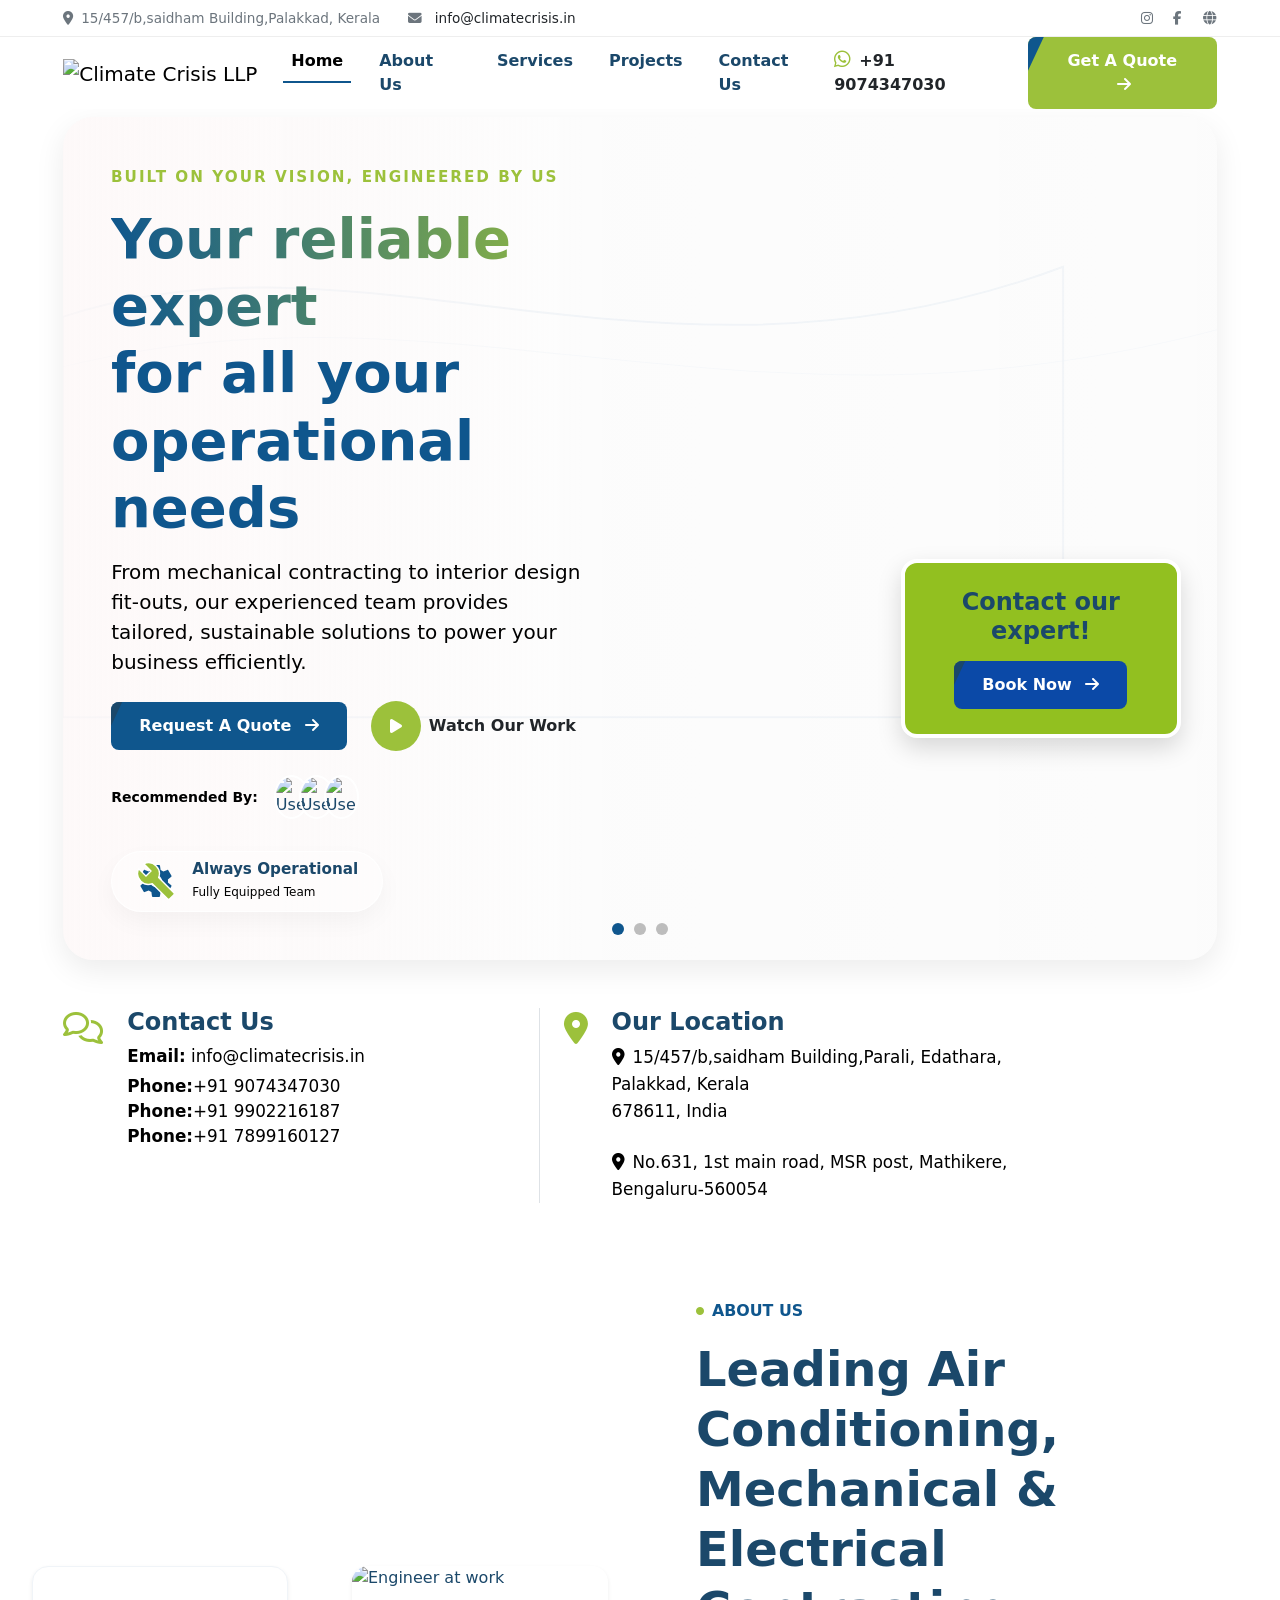
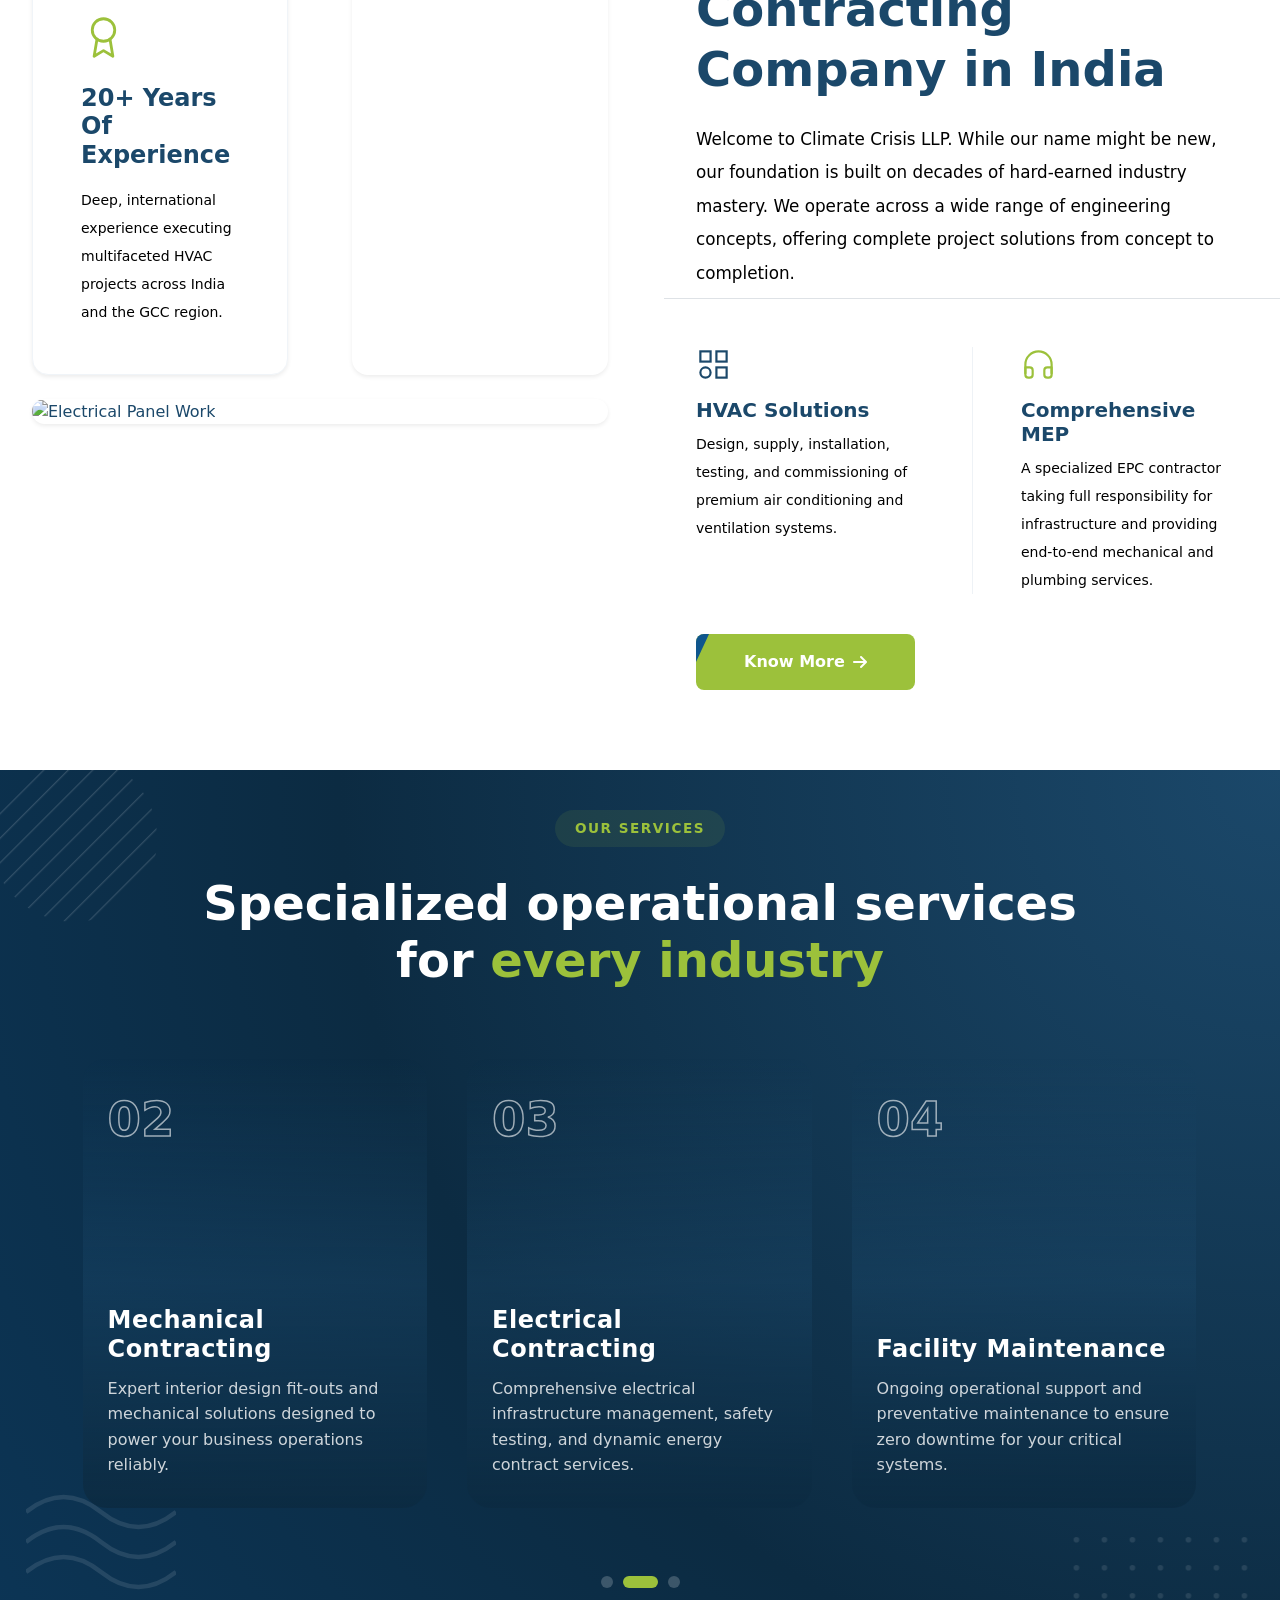
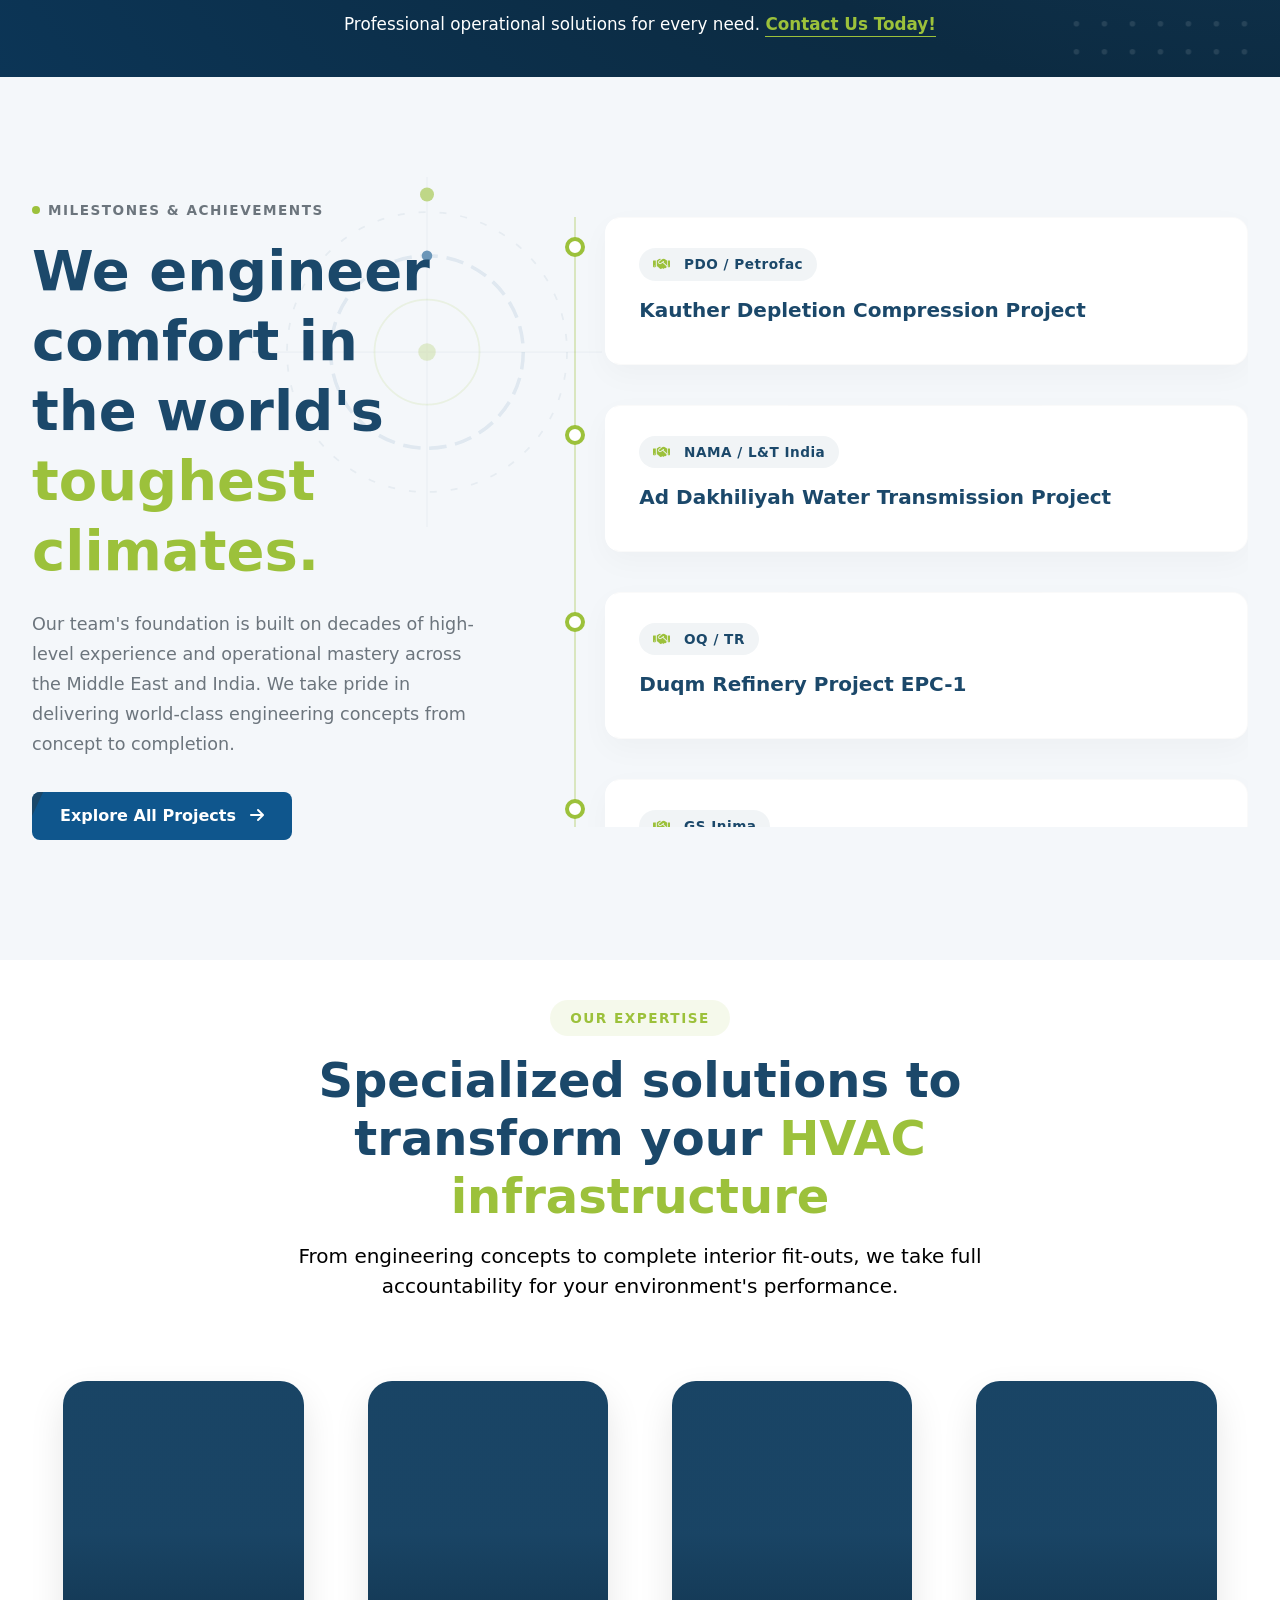
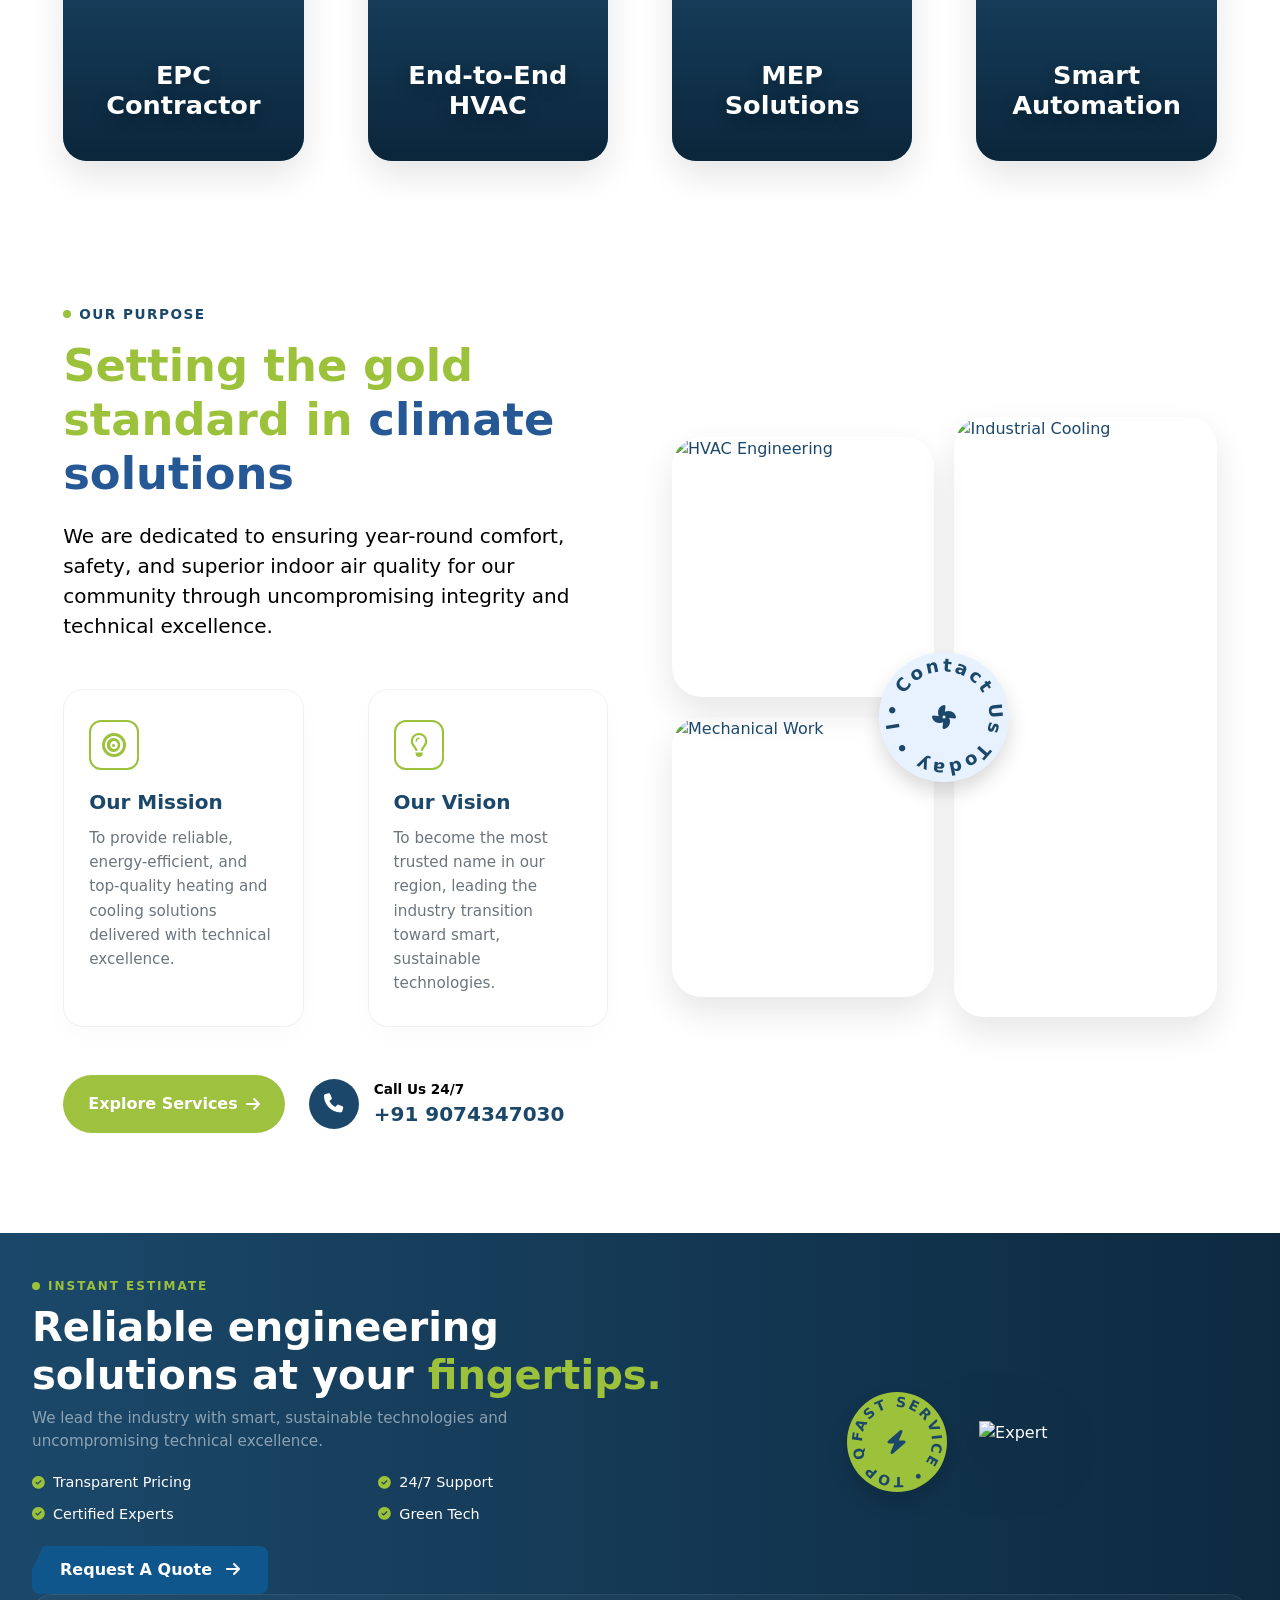
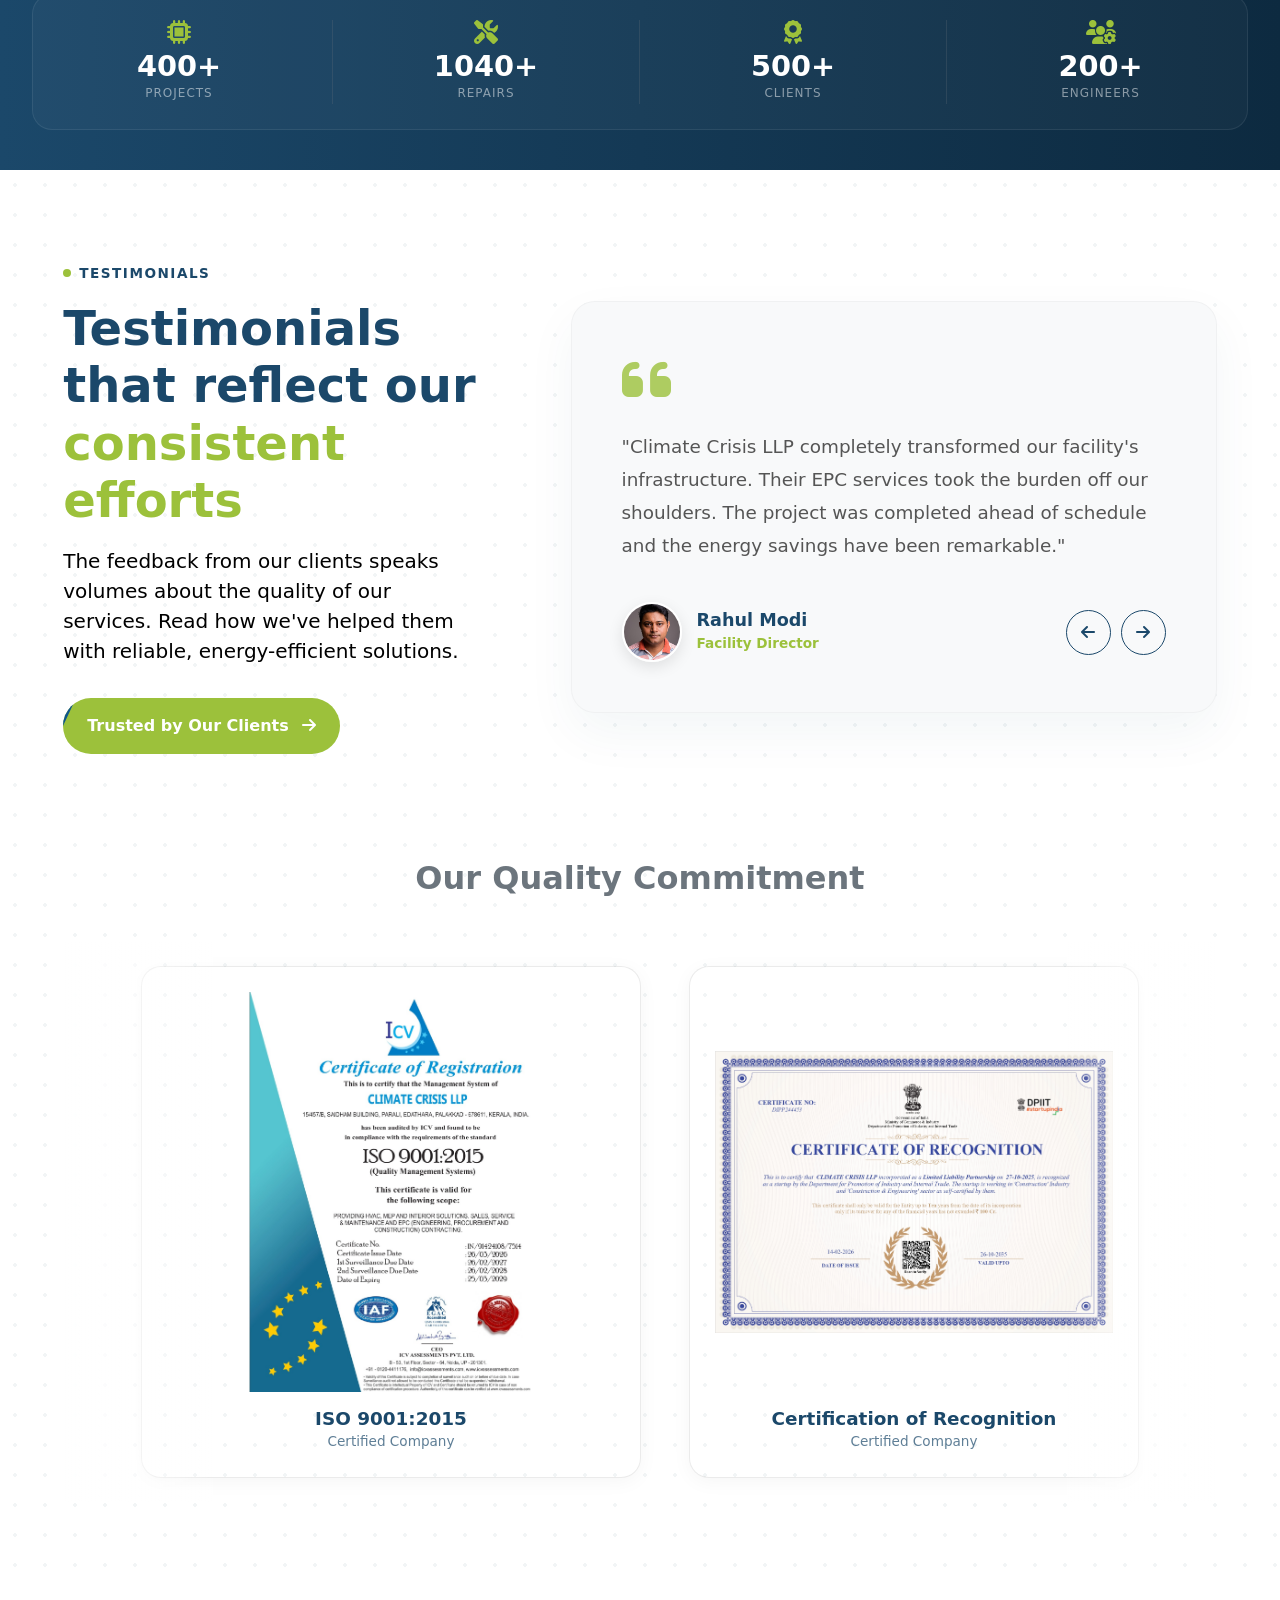
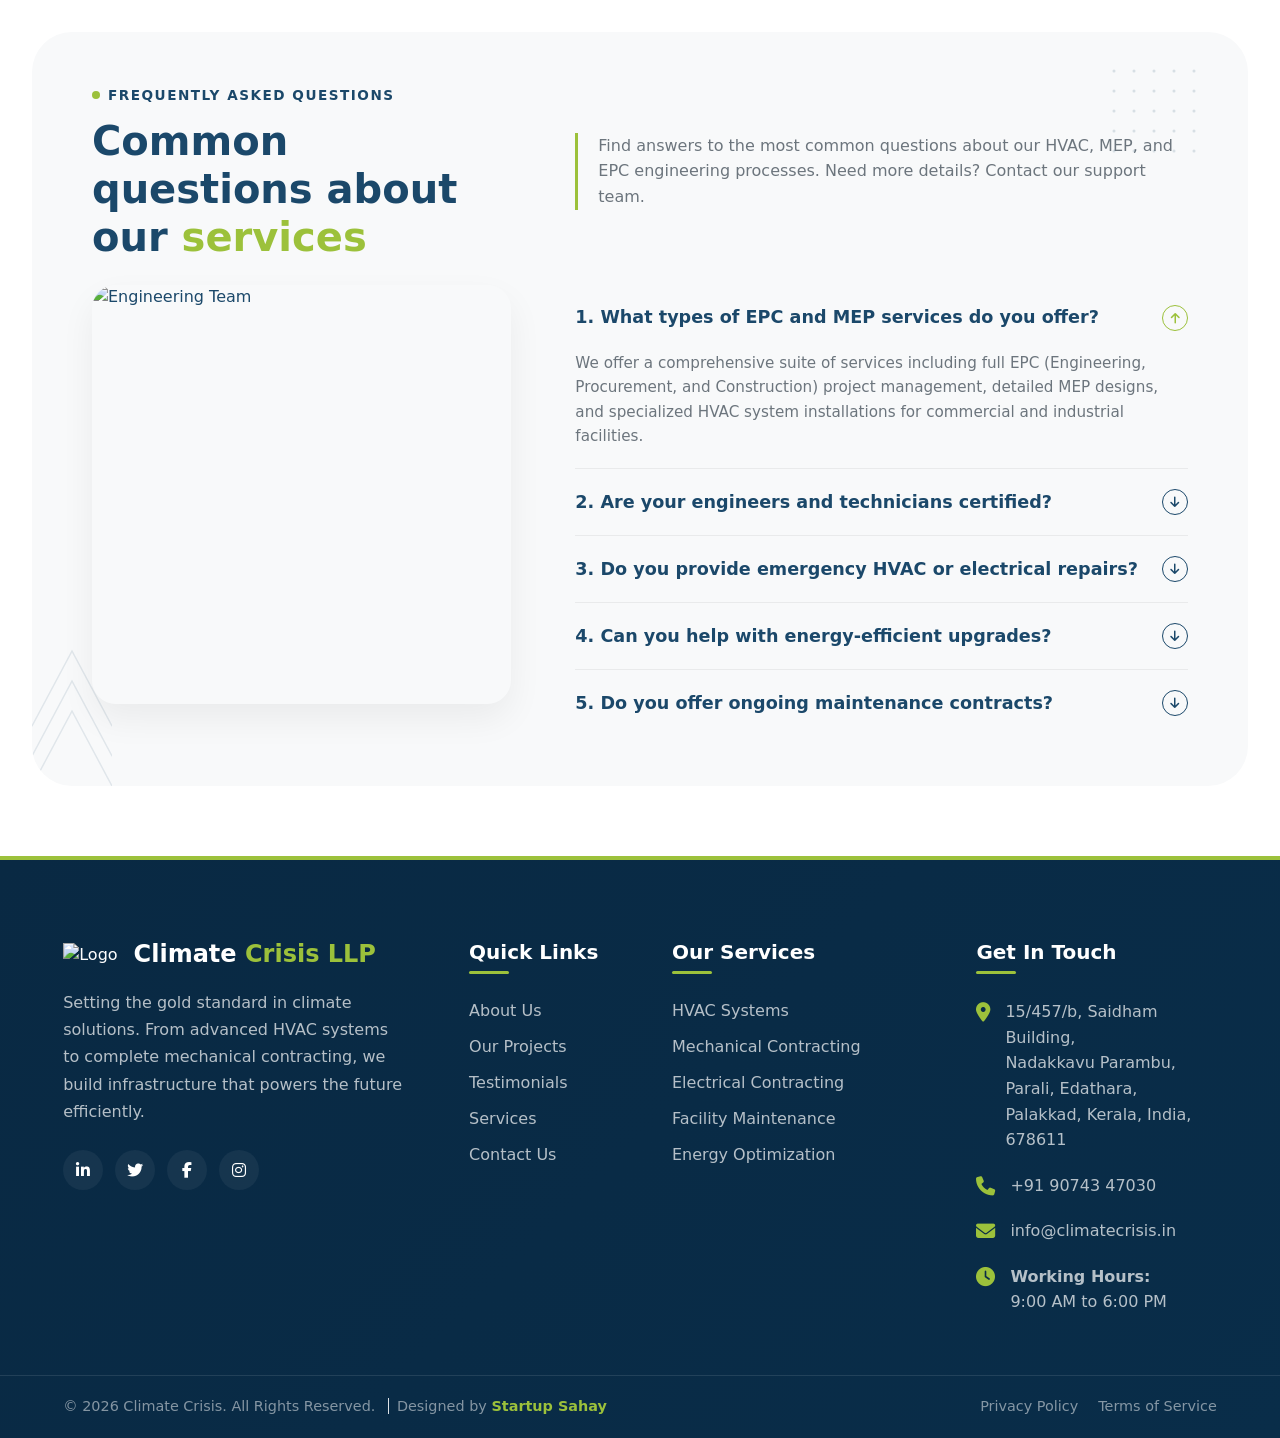
==== commit 46228a00: "Update index.html" ====
--- a/index.html
+++ b/index.html
@@ -998,7 +998,7 @@
             <img src="./assest/img/Certification of Recognition_page.jpg" alt="ISO Certified" style="height: 400px; max-width: 100%; object-fit: contain;">
             
             <div style="text-align: center; line-height: 1.3;">
-                <strong style="display: block; font-size: 1.15rem; font-weight: 600;">ISO 9001:2015</strong>
+                <strong style="display: block; font-size: 1.15rem; font-weight: 600;">Certification of Recognition</strong>
                 <span style="font-size: 0.85rem; opacity: 0.7;">Certified Company</span>
             </div>
             
--- a/assest/css/style.css
+++ b/assest/css/style.css
@@ -0,0 +1,2637 @@
+/* --- Brand Colors & Variables --- */
+:root {
+    --theme-blue: #0f568d;   
+    --theme-green: #9cc13b;  
+    --navy-dark: #1b486a;
+    --hero-bg: #f4f7fa;      
+}
+
+body {
+    font-family: 'Segoe UI', system-ui, -apple-system, sans-serif;
+    color: var(--navy-dark);
+    overflow-x: hidden;
+}
+
+.text-muted {
+    --bs-text-opacity: 1;
+    color: black !important;
+    font-weight: 400;
+}
+
+.py-5 {
+    padding-top: 2rem !important;
+    padding-bottom: 2rem !important;
+}
+.py-4 {
+    padding-top: 0.5rem !important;
+    padding-bottom: 1rem !important;
+}
+/* For standard desktops & laptops (1200px and up) */
+@media (min-width: 1200px) {
+    .container {
+        max-width: 92% !important; 
+    }
+}
+
+/* For larger desktops (1400px and up) */
+@media (min-width: 1400px) {
+    .container {
+        max-width: 96% !important; 
+    }
+}
+
+/* For ultra-wide monitors (1600px and up) */
+@media (min-width: 1600px) {
+    .container {
+        max-width: 1550px !important;
+    }
+}
+
+/* ========================================= */
+/* --- 1. Tools & Floating Animations --- */
+/* ========================================= */
+
+.svg-gear {
+    transform-origin: 12px 12px;
+    animation: gear-spin 6s linear infinite;
+}
+
+.svg-wrench {
+    transform-origin: 12px 12px;
+    animation: wrench-action 2s ease-in-out infinite alternate;
+}
+
+@keyframes gear-spin {
+    0% { transform: rotate(0deg); }
+    100% { transform: rotate(360deg); }
+}
+
+@keyframes wrench-action {
+    0% { transform: rotate(-8deg) scale(0.95); }
+    100% { transform: rotate(5deg) scale(1.05); }
+}
+
+@keyframes subtleFloat {
+    0%, 100% { transform: translateY(0px) rotate(0deg); }
+    50% { transform: translateY(-10px) rotate(1deg); }
+}
+
+
+/* ========================================= */
+/* --- 2. Layout & Spacing --- */
+/* ========================================= */
+
+.row {
+    --bs-gutter-x: 4rem;
+}
+
+
+/* ========================================= */
+/* --- 3. Strict Hero Stacking (Z-Index) --- */
+/* ========================================= */
+
+.hero-image-column {
+    position: relative; 
+    z-index: 1;
+}
+
+.decorative-vector-group {
+    position: absolute;
+    top: -5%;        
+    right: -8%;      
+    z-index: -1;   
+    pointer-events: auto; 
+    animation: subtleFloat 8s ease-in-out infinite; 
+}
+
+/* Keeps the SVG responsive */
+.decorative-vector-group svg {
+    max-width: 100%;
+    height: auto;
+}
+
+/* WORKER IMAGE (Middle Layer) */
+.hero-image-wrapper {
+    position: relative;
+    z-index: 5; 
+}
+
+/* CONTACT CARD (Top Layer) */
+.contact-card-wrapper {
+    position: absolute; 
+    bottom: -50px; 
+    right: 5%;
+    z-index: 10; 
+}
+/* --- Topbar & Navbar --- */
+.navbar {
+    --bs-navbar-padding-x: 0rem;
+    --bs-navbar-padding-y:0;
+}
+
+.topbar {
+    font-size: 0.85rem;
+    color: #6c757d;
+    border-bottom: 1px solid #eee;
+}
+.topbar a { color: #6c757d; text-decoration: none; transition: color 0.3s; }
+.topbar a:hover { color: var(--theme-blue); }
+
+.nav-logo { height: 78px; transition: transform 0.3s ease; }
+.nav-logo:hover { transform: scale(1.05); }
+
+.navbar { transition: box-shadow 0.3s ease;}
+.navbar.scrolled { box-shadow: 0 10px 20px rgba(0,0,0,0.08) !important; }
+
+.nav-link { 
+    font-weight: 600; 
+    color: var(--navy-dark); 
+    margin: 0 10px; 
+    position: relative;
+}
+.nav-link::after {
+    content: '';
+    position: absolute;
+    bottom: -2px; left: 0;
+    width: 0; height: 2px;
+    background-color: var(--theme-blue);
+    transition: width 0.3s ease;
+}
+.nav-link:hover::after, .nav-link.active::after { width: 100%; }
+.nav-link:hover, .nav-link.active { color: var(--theme-blue); }
+
+
+/* --- Custom Buttons --- */
+
+.btn-custom {
+    position: relative;
+    overflow: hidden; 
+    z-index: 1;
+    border: none;
+    padding: 12px 28px;
+    border-radius: 8px;
+    font-weight: 600;
+    color: white;
+    background-color: var(--theme-blue);
+    transition: transform 0.2s ease;
+}
+
+.btn-custom-green { 
+    background-color: var(--theme-green); 
+}
+
+
+.btn-custom::before, .btn-custom-green::before {
+    content: '';
+    position: absolute;
+    top: -10px;   
+    bottom: -10px;
+    left: -200%;   
+    width: 200%;   
+    background-color: var(--navy-dark);
+    z-index: -1;
+    transform: skewX(-25deg);
+    transition: left 0.5s ease-in-out;
+}
+
+.btn-custom-green::before {
+    background-color: var(--theme-blue); 
+}
+
+
+.btn-custom:hover::before, .btn-custom-green:hover::before {
+    left: -20%; 
+}
+
+.btn-custom:hover, .btn-custom-green:hover { 
+    color: white; 
+    transform: translateY(-2px);
+}
+
+/* --- Hero Section & Background Wave --- */
+/* --- Cinematic Dissolve Animation --- */
+.css-dissolve {
+    display: inline-block;
+    animation: dissolveAnim 1.5s cubic-bezier(0.16, 1, 0.3, 1) forwards;
+    opacity: 0;
+    filter: blur(10px); 
+    transform: scale(0.95); 
+}
+
+@keyframes dissolveAnim {
+    0% { 
+        opacity: 0; 
+        filter: blur(10px); 
+        transform: scale(0.95);
+    }
+    100% { 
+        opacity: 1; 
+        filter: blur(0px);
+        transform: scale(1);
+    }
+}
+
+/* --- Transparent Image Crossfade Fix --- */
+
+/* Image 1 (The Base Image) */
+.main-hero-img {
+    width: 100%;
+    height: auto;
+    display: block;
+   
+    animation: hideFirstImage 8s ease-in-out infinite; 
+}
+
+/* Image 2 (The Top Image) */
+.animated-hero-img {
+    position: absolute;
+    bottom: 0; 
+    left: 0;
+    width: 100%;
+    height: 100%;
+    object-fit: contain; 
+    opacity: 0;
+   
+    animation: showSecondImage 8s ease-in-out infinite;
+}
+
+/* Animation for Image 1 */
+@keyframes hideFirstImage {
+    0%, 35% { opacity: 1; }       
+    45%, 85% { opacity: 0; }      
+    95%, 100% { opacity: 1; }     
+}
+
+/* Animation for Image 2 */
+@keyframes showSecondImage {
+    0%, 35% { opacity: 0; }      
+    45%, 85% { opacity: 1; }      
+    95%, 100% { opacity: 0; }    
+}
+/* --- Cinematic Dissolve Animation --- */
+.css-dissolve {
+    animation: dissolveAnim 1.5s cubic-bezier(0.16, 1, 0.3, 1) forwards;
+    opacity: 0;
+    filter: blur(10px); 
+    transform: scale(0.95); 
+}
+
+@keyframes dissolveAnim {
+    0% { 
+        opacity: 0; 
+        filter: blur(10px); 
+        transform: scale(0.95);
+    }
+    100% { 
+        opacity: 1; 
+        filter: blur(0px); 
+        transform: scale(1);
+    }
+}
+
+/* --- Dynamic Text Gradient Blend --- */
+.text-rotator {
+    /* Uses your brand variables for the blend */
+    background: linear-gradient(90deg, var(--theme-blue), var(--theme-green), var(--theme-blue));
+    background-size: 200% auto;
+    
+    /* Clips the gradient to the shape of the text */
+    -webkit-background-clip: text;
+    -webkit-text-fill-color: transparent;
+    background-clip: text;
+    color: transparent;
+   
+    display: inline-block; 
+    
+
+    animation: flowGradient 5s linear infinite;
+    
+
+    transition: opacity 0.5s ease, transform 0.5s ease;
+}
+
+/* Creates the flowing color effect */
+@keyframes flowGradient {
+    0% { background-position: 0% center; }
+    100% { background-position: 200% center; }
+}
+
+.fade-out {
+    opacity: 0;
+    transform: translateY(-10px);
+}
+.fade-in {
+    opacity: 0;
+    transform: translateY(10px); 
+}
+
+
+.text-rotator.fade-out {
+    opacity: 0;
+    transform: translateY(-15px); 
+}
+
+
+.text-rotator.fade-in {
+    opacity: 0;
+    transform: translateY(15px); 
+}
+.hero-section {
+    padding: 30px 0 80px 0; 
+}
+.hero-box {
+    background-color: var(--hero-bg);
+    border-radius: 30px;
+    position: relative;
+    /* Beautiful elegant background wave */
+    background-image: url("data:image/svg+xml,%3Csvg width='100%25' height='100%25' xmlns='http://www.w3.org/2000/svg'%3E%3Cpath d='M0,200 C300,100 600,300 1000,150 L1000,600 L0,600 Z' fill='none' stroke='%23e2e8f0' stroke-width='2' opacity='0.7'/%3E%3Cpath d='M0,250 C400,150 700,350 1200,200' fill='none' stroke='%23e2e8f0' stroke-width='1' opacity='0.4'/%3E%3C/svg%3E");
+    background-size: cover;
+    background-position: center;
+}
+
+/* ========================================= */
+/* --- HERO IMAGES & CROSSFADE ANIMATION --- */
+/* ========================================= */
+
+.hero-image-wrapper {
+    position: relative;
+    display: inline-block; 
+    overflow: hidden; 
+    z-index: 5; 
+}
+
+/* Image 1 (The Base Image) */
+.main-hero-img {
+    width: 100%;
+    height: auto;
+    max-height: 650px;
+    object-fit: contain; 
+    display: block;
+    position: relative;
+    z-index: 1; 
+
+    animation: hideFirstImage 8s ease-in-out infinite; 
+}
+
+/* Image 2 (The Top Overlay Image) */
+.animated-hero-img {
+    position: absolute;
+    bottom: 0; 
+    left: 0;
+    width: 100%;
+    height: 100%;
+    object-fit: contain; 
+    opacity: 0;
+    z-index: 2;
+    
+    animation: showSecondImage 8s ease-in-out infinite;
+}
+
+/* 8-Second Crossfade Loop */
+@keyframes hideFirstImage {
+    0%, 35% { opacity: 1; }      
+    45%, 85% { opacity: 0; }      
+    95%, 100% { opacity: 1; }     
+}
+
+@keyframes showSecondImage {
+    0%, 35% { opacity: 0; }      
+    45%, 85% { opacity: 1; }      
+    95%, 100% { opacity: 0; }     
+}
+
+/* ========================================= */
+/* --- CONTINUOUS DIAGONAL FLASH SWEEP --- */
+/* ========================================= */
+
+.hero-image-wrapper::after {
+    content: '';
+    position: absolute;
+    top: 0;
+    left: -150%;
+    width: 50%;
+    height: 100%;
+    background: linear-gradient(to right, rgba(255,255,255,0) 0%, rgba(255,255,255,0.8) 50%, rgba(255,255,255,0) 100%);
+    transform: skewX(-25deg);
+    z-index: 10;
+    pointer-events: none; 
+    
+    animation: continuousFlashSweep 4s ease-in-out infinite;
+}
+
+/* Controls the timing of the continuous sweep */
+@keyframes continuousFlashSweep {
+ 
+    0% { left: -150%; }
+    15% { left: 200%; }
+    
+    100% { left: 200%; }
+}
+
+/* ========================================= */
+/* --- CINEMATIC DISSOLVE LOAD IN --- */
+/* ========================================= */
+
+.css-dissolve {
+    animation: dissolveAnim 1.5s cubic-bezier(0.16, 1, 0.3, 1) forwards;
+    opacity: 0;
+    filter: blur(10px); 
+    transform: scale(0.95); 
+}
+
+@keyframes dissolveAnim {
+    0% { 
+        opacity: 0; 
+        filter: blur(10px); 
+        transform: scale(0.95);
+    }
+    100% { 
+        opacity: 1; 
+        filter: blur(0px); 
+        transform: scale(1);
+    }
+}/* Play Button */
+.play-btn {
+    width: 50px; height: 50px;
+    background-color: var(--theme-green);
+    color: white;
+    border-radius: 50%;
+    display: flex;
+    align-items: center;
+    justify-content: center;
+    text-decoration: none;
+    transition: all 0.3s ease;
+}
+.play-btn:hover {
+    transform: scale(1.15);
+    background-color: var(--theme-blue);
+    box-shadow: 0 10px 20px rgba(27, 108, 168, 0.3);
+}
+
+/* --- Solid Overlapping Contact Card --- */
+.contact-card-wrapper {
+    position: absolute;
+    bottom: -50px; 
+    right: 5%;
+    z-index: 10;
+}
+.contact-card {
+    background: var(--theme-green); 
+    border-radius: 20px; 
+    padding: 35px 30px;
+    box-shadow: 0 20px 40px rgba(0,0,0,0.12);
+    max-width: 330px;
+    text-align: center;
+    border: 3px solid white;
+}
+.contact-card h4 { color: var(--navy-dark) !important; }
+
+/* --- Bottom Contact Section --- */
+.bottom-contact-section {
+    padding-bottom: 40px;
+    padding-top: 15px; 
+}
+
+/* --- Guaranteed Pure CSS Load Animations --- */
+.css-fade-up {
+    animation: fadeUpAnim 0.8s cubic-bezier(0.16, 1, 0.3, 1) forwards;
+    opacity: 0;
+}
+.css-fade-left {
+    animation: fadeLeftAnim 1s cubic-bezier(0.16, 1, 0.3, 1) forwards;
+    opacity: 0;
+}
+.css-fade-in {
+    animation: fadeInAnim 1s ease forwards;
+    opacity: 0;
+}
+
+@keyframes fadeUpAnim {
+    0% { opacity: 0; transform: translateY(40px); }
+    100% { opacity: 1; transform: translateY(0); }
+}
+@keyframes fadeLeftAnim {
+    0% { opacity: 0; transform: translateX(50px); }
+    100% { opacity: 1; transform: translateX(0); }
+}
+@keyframes fadeInAnim {
+    0% { opacity: 0; }
+    100% { opacity: 1; }
+}
+
+.delay-1 { animation-delay: 0.1s; } 
+.delay-2 { animation-delay: 0.2s; }
+.delay-3 { animation-delay: 0.3s; } 
+.delay-4 { animation-delay: 0.4s; }
+.delay-5 { animation-delay: 0.5s; }
+
+/* JavaScript Scroll Animation Class */
+.scroll-animate { opacity: 0; transform: translateY(30px); transition: 0.8s ease; }
+.scroll-animate.is-visible { opacity: 1; transform: translateY(0); }
+
+/* ========================================= */
+/* --- Responsive Layout (Mobile, iPad, Desktop) --- */
+/* ========================================= */
+
+/* --- TABLETS & SMALL DESKTOPS (Under 991px) --- */
+@media (max-width: 991px) { 
+    /* 1. Global Spacing Adjustments */
+    .row { --bs-gutter-x: 2rem; }
+    
+    /* 2. Typography Downscaling */
+    .display-4 { font-size: 2.8rem; }
+    .display-6 { font-size: 2rem; }
+    
+    /* 3. Hero Section Fixes */
+    .hero-section { padding-top: 40px; padding-bottom: 60px; }
+    .hero-image-column { margin-top: 40px; }
+    
+    .hero-image-wrapper { 
+        display: block;
+        text-align: center;
+        margin: 0 auto;
+    }
+    
+    .main-hero-img { 
+        max-height: 420px;
+        margin: 0 auto;
+    }
+    
+    
+    .contact-card-wrapper {
+        position: relative; 
+        bottom: auto;
+        right: auto;
+        margin-top: -30px; 
+        display: flex;
+        justify-content: center;
+        padding: 0 15px;
+        z-index: 15; 
+    }
+    
+    .contact-card {
+        width: 100%;
+        max-width: 450px; /* Keeps it neat */
+    }
+
+    /* 5. Tame the Background Vectors */
+    .decorative-vector-group {
+        right: -5%;
+        opacity: 0.3;
+        transform: scale(0.7); /* Shrinks the floating gears */
+    }
+}
+
+/* --- MOBILE PHONES & iPHONES (Under 767px) --- */
+@media (max-width: 767px) {
+    /* 1. Navbar Fixes for Mobile */
+    .nav-logo { height: 50px !important; }
+    .navbar-toggler { padding: 4px 8px; font-size: 1rem; }
+    .navbar { padding-top: 10px; padding-bottom: 10px; }
+    
+    /* 2. Typography (Smaller for phones) */
+    .display-4 { font-size: 2.2rem; }
+    .display-6 { font-size: 1.6rem; }
+    p { font-size: 0.95rem; }
+    
+    /* 3. Hero & Content Sections */
+    .hero-section { padding-top: 20px; padding-bottom: 40px; }
+    .hero-box { border-radius: 20px; }
+    
+    .main-hero-img { 
+        max-height: 320px;
+    }
+
+    /* 4. Contact Card Mobile Adjustments */
+    .contact-card-wrapper { margin-top: -15px;  left: 30px;margin-bottom: 150px !important;}
+    .contact-card { 
+        padding: 20px 15px; 
+        border-width: 2px; 
+        border-radius: 15px;
+    }
+    .contact-card h4 { font-size: 1.25rem; }
+
+    .decorative-vector-group { display: none !important; } 
+    
+    /* 6. General Padding Reductions */
+    .py-5 { padding-top: 2.5rem !important; padding-bottom: 2.5rem !important; }
+   
+
+/* 1. Prevent the WhatsApp number from breaking into two lines */
+.d-flex.align-items-center.gap-3 a.text-dark {
+    white-space: nowrap;
+    font-size: 0.95rem; 
+}
+
+.btn-custom {
+    padding: 10px 16px !important; 
+    font-size: 0.9rem; 
+    white-space: nowrap; 
+    display: inline-flex;
+    align-items: center;
+    justify-content: center;
+}
+
+
+.d-flex.align-items-center.gap-3.mt-3.mt-lg-0 {
+    gap: 12px !important; 
+    justify-content: flex-start;
+}
+}
+
+/* --- Utility for Desktop --- */
+@media (min-width: 768px) {
+    .border-md-start { border-left: 1px solid #dee2e6 !important; }
+}
+
+/* Fix for overlapping Contact Card on Mobile/Tablet */
+@media (max-width: 991px) {
+   
+    .bottom-contact-section {
+        padding-top: 50px !important; 
+    }
+    
+
+    .contact-card-wrapper {
+        margin-bottom: 120px !important; 
+    }
+}
+
+
+@media (max-width: 767px) {
+    .bottom-contact-section .col-md-5 {
+        flex-direction: column;
+        text-align: center !important;
+    }
+    .bottom-contact-section .text-md-start {
+        text-align: center !important;
+    }
+}
+
+/* Aboutpart */
+:root {
+    --theme-blue: #0f568d;   
+    --theme-green: #9cc13b;  
+    --navy-dark: #1b486a;
+    --hero-bg: #f4f7fa;
+    
+    --theme-yellow: #92b144; 
+    --theme-yellow-hover: #1b486a;
+}
+
+/* =========================================
+   MAX-WIDTH 1400px OVERRIDE
+   ========================================= */
+@media (min-width: 1350px) {
+   
+    .custom-container-1400 {
+        max-width: 1350px !important;
+        margin: 0 auto;
+    }
+}
+
+/* =========================================
+   ABOUT US SECTION STYLES
+   ========================================= */
+.about-section {
+    background-color: #ffffff;
+}
+
+/* Experience Card */
+.experience-card {
+    border: 1px solid #f0f4f8 !important;
+    transition: transform 0.3s ease, box-shadow 0.3s ease;
+}
+.experience-card:hover {
+    transform: translateY(-5px);
+    box-shadow: 0 15px 30px rgba(15, 86, 141, 0.08) !important; 
+}
+
+/* Video Thumbnail Card */
+.video-card .play-btn-overlay {
+    background-color: var(--navy-dark); 
+    color: white;
+    width: 60px;
+    height: 60px;
+    border-radius: 50%;
+    display: flex;
+    align-items: center;
+    justify-content: center;
+    font-size: 1.2rem;
+    border: 4px solid rgba(255, 255, 255, 0.6);
+    transition: all 0.3s ease;
+    box-shadow: 0 10px 20px rgba(0,0,0,0.1);
+}
+.video-card:hover .play-btn-overlay {
+    transform: translate(-50%, -50%) scale(1.1);
+    border-color: white;
+    background-color: var(--theme-green); 
+}
+
+/* Text Highlight (The yellow dot trick) */
+.text-highlight {
+    position: relative;
+    display: inline-block;
+}
+.text-highlight::after {
+    content: '';
+    position: absolute;
+    bottom: 8px;
+    right: -14px;
+    width: 8px;
+    height: 8px;
+    border-radius: 50%;
+    background-color: var(--theme-yellow-hover);
+}
+
+
+/* Feature column divider */
+@media (min-width: 768px) {
+    .feature-border-start {
+        border-left: 1px solid #eef2f6;
+    }
+}
+
+/* =========================================
+   ICON 360° HOVER ROTATION
+   ========================================= */
+.icon-rotate {
+    
+    transition: transform 0.8s cubic-bezier(0.68, -0.55, 0.265, 1.55);
+}
+
+
+.experience-card:hover .icon-rotate,
+.feature-item:hover .icon-rotate {
+    transform: rotate(360deg) scale(1.1);
+}
+
+/* =========================================
+   SCROLL REVEAL ANIMATIONS
+   ========================================= */
+.scroll-reveal {
+    opacity: 0;
+    transition: opacity 1s ease-out, transform 1s cubic-bezier(0.16, 1, 0.3, 1);
+}
+
+/* Starting positions before they scroll into view */
+.scroll-reveal.scroll-up { transform: translateY(50px); }
+.scroll-reveal.scroll-left { transform: translateX(50px); }
+.scroll-reveal.scroll-right { transform: translateX(-50px); }
+
+/* The class JS adds when the element hits the screen */
+.scroll-reveal.is-visible {
+    opacity: 1;
+    transform: translate(0, 0);
+}
+
+/* --- Bouncy Wave Text Animation --- */
+.wave-word {
+    display: inline-block;
+    opacity: 0; 
+    transform: translateY(30px); 
+}
+
+.wave-container.play-wave .wave-word {
+    animation: waveMotion 0.8s ease-out forwards;
+}
+
+@keyframes waveMotion {
+    0% { 
+        opacity: 0; 
+        transform: translateY(30px); 
+    }
+    50% { 
+        opacity: 1; 
+        transform: translateY(-12px); 
+    }
+    100% { 
+        opacity: 1; 
+        transform: translateY(0); 
+    }
+}
+
+/* ========================================= */
+/* --- Services Section Styles --- */
+/* ========================================= */
+
+
+.services-section {
+    background: radial-gradient(circle at top right, #1b486a 0%, #0c2b42 60%, #0c3556 100%);
+    position: relative;
+    overflow: hidden;
+    padding: 40px 0; 
+}
+
+/* Background Decorations */
+.svc-bg-vector { position: absolute; pointer-events: none; z-index: 0; max-width: 100%; height: auto; }
+.svc-vector-top-left { top: -2%; left: -2%; opacity: 0.15; animation: rotateSlow 40s linear infinite; width: 200px; }
+.svc-vector-bottom-left { bottom: 5%; left: 2%; opacity: 0.1; width: 150px; }
+.svc-vector-top-right { top: 5%; right: 5%; opacity: 0.8; width: 150px; }
+.svc-vector-bottom-right { bottom: -5%; right: -2%; opacity: 0.1; width: 280px; }
+
+/* Hide decorative vectors on very small screens to prevent clutter */
+@media (max-width: 767px) {
+    .svc-vector-top-left, .svc-vector-bottom-left, .svc-vector-bottom-right { display: none; }
+}
+
+@keyframes rotateSlow {
+    0% { transform: rotate(0deg); }
+    100% { transform: rotate(360deg); }
+}
+
+/* --- Service Cards (Restored Desktop Perfection) --- */
+.service-card {
+    position: relative;
+    border-radius: 24px; 
+    overflow: hidden; 
+    height: 450px; 
+    cursor: pointer;
+    z-index: 2;
+    background: transparent; 
+    transition: transform 0.4s ease;
+    display: block; 
+}
+
+/* Card Background Image */
+.service-card .card-bg {
+    position: absolute;
+    top: 0; left: 0; right: 0; bottom: 0;
+    background-size: cover;
+    background-position: center;
+    transition: transform 0.8s cubic-bezier(0.25, 1, 0.5, 1), filter 0.4s ease;
+    filter: grayscale(20%); 
+    z-index: 1;
+}
+
+/* Gradient Overlay */
+.service-card .card-overlay {
+    position: absolute;
+    top: 0; left: 0; right: 0; bottom: 0;
+    background: linear-gradient(to top, rgba(12, 43, 66, 0.95) 0%, rgba(27, 72, 106, 0.4) 50%, rgba(255, 255, 255, 0.0) 100%);
+    transition: background 0.4s ease;
+    z-index: 2;
+}
+
+/* Hover Effects (Desktop Only) */
+@media (hover: hover) and (pointer: fine) {
+    .service-card:hover { transform: translateY(-10px); }
+    
+    .service-card:hover .card-bg {
+        transform: scale(1.08); 
+        filter: grayscale(0%); 
+    }
+    .service-card:hover .card-overlay {
+        background: linear-gradient(to top, rgba(12, 43, 66, 1) 0%, rgba(27, 72, 106, 0.6) 60%, rgba(255, 255, 255, 0.1) 100%);
+    }
+}
+
+/* Large Number Styling */
+.service-card .card-number {
+    position: absolute;
+    top: 25px;
+    left: 25px;
+    font-size: 3rem; 
+    font-weight: 800;
+    color: transparent;
+    -webkit-text-stroke: 1.5px rgba(255, 255, 255, 0.6);
+    font-family: system-ui, -apple-system, sans-serif;
+    z-index: 4; 
+    transition: all 0.4s ease;
+}
+
+@media (hover: hover) and (pointer: fine) {
+    .service-card:hover .card-number { color: var(--theme-green); -webkit-text-stroke: 0px; }
+}
+
+/* Text Content Container (Restored Absolute Bottom Positioning) */
+.service-card .card-content {
+    position: absolute; 
+    bottom: 0;
+    left: 0;
+    right: 0;
+    padding: 30px 25px;
+    z-index: 4; 
+    transition: transform 0.4s ease;
+}
+
+.card-content h4 {
+    color: #ffffff;
+    font-weight: 700;
+    margin-bottom: 12px;
+    font-size: 1.5rem;
+    letter-spacing: 0.5px;
+    transition: color 0.3s ease;
+}
+
+@media (hover: hover) and (pointer: fine) {
+    .service-card:hover .card-content h4 { color: var(--theme-green); }
+}
+
+.card-content p {
+    color: rgba(255, 255, 255, 0.8);
+    font-size: 1rem; 
+    margin-bottom: 0; 
+    line-height: 1.6;
+    display: -webkit-box;
+    -webkit-line-clamp: 4; 
+    -webkit-box-orient: vertical;
+    overflow: hidden;
+}
+
+
+/* Hides the volume icon and slider on video players */
+video::-webkit-media-controls-volume-slider,
+video::-webkit-media-controls-mute-button {
+    display: none !important;
+}
+/* --- Carousel Dots Indicator --- */
+.custom-carousel-dots {
+    display: flex;
+    justify-content: center;
+    gap: 10px;
+}
+.custom-carousel-dots .dot {
+    width: 12px;
+    height: 12px;
+    border-radius: 50%;
+    background-color: rgba(255, 255, 255, 0.2);
+    transition: all 0.4s cubic-bezier(0.25, 1, 0.5, 1);
+    cursor: pointer;
+}
+.custom-carousel-dots .dot.active {
+    background-color: var(--theme-green);
+    width: 35px; 
+    border-radius: 12px;
+}
+
+/* --- Mid-Diagonal Flash Effect --- */
+.service-card::before {
+    content: '';
+    position: absolute;
+    top: 0; left: -150%;
+    width: 50%; height: 100%;
+    background: linear-gradient(to right, rgba(255,255,255,0) 0%, rgba(255,255,255,0.3) 50%, rgba(255,255,255,0) 100%);
+    transform: skewX(-25deg);
+    z-index: 3; 
+    pointer-events: none; 
+}
+
+@media (hover: hover) and (pointer: fine) {
+    .service-card:hover::before { animation: cardFlash 0.8s ease-in-out; }
+}
+
+@keyframes cardFlash { 0% { left: -100%; } 100% { left: 200%; } }
+
+/* --- Carousel Track Styles (FIXED LAYOUT) --- */
+.carousel-viewport {
+    overflow: hidden; 
+    width: 100%;
+    position: relative;
+    padding: 20px 0; 
+    margin: 0 auto;
+}
+
+.carousel-track {
+    display: flex;
+    transition: transform 0.6s cubic-bezier(0.25, 1, 0.5, 1);
+    will-change: transform;
+    align-items: stretch; 
+}
+
+/* Base Responsive Slide Widths */
+.carousel-slide {
+    flex: 0 0 100%; 
+    padding: 0 10px; 
+    max-width: 100%; 
+    box-sizing: border-box;
+}
+
+/* Tablet Layout (2 Cards) */
+@media (min-width: 768px) and (max-width: 991px) {
+    .carousel-slide { flex: 0 0 50%; padding: 0 15px; }
+}
+
+/* Small Desktop Layout (3 Cards) */
+@media (min-width: 992px) and (max-width: 1199px) {
+    .carousel-slide { flex: 0 0 33.3333%; padding: 0 15px; }
+}
+
+/* Large Desktop Layout (3 Cards) */
+@media (min-width: 1200px) {
+    .carousel-slide { flex: 0 0 33.3333%; padding: 0 20px; }
+}
+
+
+/* ========================================= */
+/* --- RESPONSIVE MEDIA QUERIES (CLEANED) --- */
+/* ========================================= */
+
+/* --- TABLETS & SMALL DESKTOPS (Max 991px) --- */
+@media (max-width: 991px) { 
+    .display-4 { font-size: 2.8rem; }
+    .display-6 { font-size: 2rem; }
+    
+    .hero-section { padding-top: 30px; padding-bottom: 60px; }
+    .hero-image-wrapper { display: block; text-align: center; margin: 0 auto; }
+    .main-hero-img { max-height: 420px; margin: 0 auto; }
+    
+    .contact-card-wrapper {
+        position: relative; 
+        bottom: auto; right: auto;
+        margin-top: -30px; 
+        margin-bottom: 40px !important; 
+        display: flex; justify-content: center;
+        padding: 0 15px; z-index: 15; 
+    }
+    .contact-card { width: 100%; max-width: 450px; }
+
+    .decorative-vector-group { right: -5%; opacity: 0.3; transform: scale(0.7); }
+}
+@media (max-width: 767px) {
+    .contact-card-wrapper {
+        margin-top: -15px;
+        margin-bottom: 150px !important;
+    }
+}
+/* --- MOBILE PHONES & iPHONES (Max 767px) --- */
+@media (max-width: 767px) {
+    .nav-logo { height: 50px !important; } 
+    .navbar { padding-top: 10px; padding-bottom: 10px; }
+    
+    .display-4 { font-size: 2.2rem; }
+    .display-6 { font-size: 1.6rem; }
+    p { font-size: 0.95rem; }
+    
+    .hero-section { padding-top: 20px; padding-bottom: 40px; }
+    .main-hero-img { max-height: 320px; }
+
+   
+    .contact-card { padding: 20px 15px; border-width: 2px; border-radius: 15px; }
+    .contact-card h4 { font-size: 1.25rem; }
+
+    .bottom-contact-section .col-md-5 {
+        flex-direction: column; 
+        text-align: center !important;
+        justify-content: center !important;
+        align-items: center !important;
+        margin-bottom: 30px !important;
+    }
+    .bottom-contact-section .text-md-start { text-align: center !important; }
+    .bottom-contact-section .border-md-start { border-left: none !important; }
+
+    .decorative-vector-group, .svc-bg-vector { display: none !important; } 
+    
+    .py-5 { padding-top: 2.5rem !important; padding-bottom: 2.5rem !important; }
+
+    /* Mobile Service Card specific fixes */
+    .service-card .card-number { font-size: 2.5rem; top: 20px; left: 20px; }
+    .service-card .card-content { padding: 25px 20px; }
+    .card-content h4 { font-size: 1.3rem; margin-bottom: 10px; }
+    .card-content p { font-size: 0.95rem; line-height: 1.5; -webkit-line-clamp: 3; } 
+}
+
+/* --- Utility for Desktop --- */
+@media (min-width: 768px) {
+    .border-md-start { border-left: 1px solid #dee2e6 !important; }
+}
+/* ========================================= */
+/* --- Milestones & Projects Section --- */
+/* ========================================= */
+
+.milestones-section {
+    padding: 120px 0;
+    background-color: #f4f7fa; 
+    position: relative;
+    /* CHANGED: overflow: hidden breaks position: sticky! Use overflow-x: hidden instead */
+    overflow-x: hidden; 
+ 
+}
+
+/* Custom 1400px Container */
+.custom-container-1400 {
+    max-width: 1400px !important;
+    margin: 0 auto;
+    padding-left: 2rem;
+    padding-right: 2rem;
+}
+
+/* Sticky Left Column */
+.sticky-intro {
+    position: sticky;
+    top: 120px; /* Stays fixed 120px from the top while scrolling */
+    z-index: 2;
+    /* NEW: Ensures it doesn't push past its container */
+    align-self: flex-start; 
+}
+/* --- Real-Time SVG Background Animation --- */
+.realtime-svg-bg {
+    position: absolute;
+    top: -20px;
+    left: 220px;
+    width: 350px;
+    height: 350px;
+    z-index: -1; /* Puts it behind the text */
+    pointer-events: auto;
+    opacity: 0.6;
+}
+
+.spin-slow-cw {
+    transform-origin: center;
+    animation: spinCW 25s linear infinite;
+}
+
+.spin-slow-ccw {
+    transform-origin: center;
+    animation: spinCCW 35s linear infinite;
+}
+
+.pulse-node {
+    animation: pulseNodeAnim 3s ease-in-out infinite;
+}
+
+@keyframes spinCW { 100% { transform: rotate(360deg); } }
+@keyframes spinCCW { 100% { transform: rotate(-360deg); } }
+@keyframes pulseNodeAnim {
+    0%, 100% { transform: scale(1); opacity: 0.5; }
+    50% { transform: scale(1.5); opacity: 1; }
+}
+
+/* --- Bouncy Wave Text Animation --- */
+.wave-word {
+    display: inline-block;
+    opacity: 0;
+    transform: translateY(30px);
+}
+
+.wave-container.play-wave .wave-word {
+    animation: waveMotion 0.8s ease-out forwards;
+}
+
+@keyframes waveMotion {
+    0% { opacity: 0; transform: translateY(30px); }
+    50% { opacity: 1; transform: translateY(-12px); } /* Peak */
+    100% { opacity: 1; transform: translateY(0); } /* Settle */
+}
+
+
+/* Custom 1400px Container */
+.custom-container-1400 {
+    max-width: 1400px !important;
+    margin: 0 auto;
+    padding-left: 2rem;
+    padding-right: 2rem;
+}
+
+/* Sticky Left Column */
+.sticky-intro {
+    position: sticky;
+    top: 120px; /* Stays fixed 120px from the top while scrolling */
+}
+
+/* Introductory Text */
+.milestone-lead {
+    font-size: 1.5rem;
+    font-weight: 700;
+    line-height: 1.4;
+    color: var(--theme-blue);
+    margin-bottom: 20px;
+}
+
+.milestone-desc {
+    font-size: 1.1rem;
+    line-height: 1.7;
+    color: #6c757d;
+}
+
+/* --- Interactive Vertical Timeline --- */
+.project-timeline {
+    position: relative;
+    padding-left: 40px;
+
+}
+
+/* The vertical line */
+.project-timeline::before {
+    content: '';
+    position: absolute;
+    top: 0px;
+    bottom: 0;
+    left: 9px;
+    width: 2px;
+    background: rgba(156, 193, 59, 0.3); /* Soft theme-green line */
+}
+
+/* Timeline Item Container */
+.timeline-item {
+    position: relative;
+    margin-bottom: 40px;
+}
+
+.timeline-item:last-child {
+    margin-bottom: 0;
+}
+
+/* Pulsing Node on the line */
+.timeline-node {
+    position: absolute;
+    left: -40px; /* Pulls it back onto the line */
+    top: 20px;
+    width: 20px;
+    height: 20px;
+    border-radius: 50%;
+    background: #ffffff;
+    border: 4px solid var(--theme-green);
+    z-index: 2;
+    transition: all 0.3s ease;
+    box-shadow: 0 0 0 rgba(156, 193, 59, 0.4);
+}
+
+.timeline-item:hover .timeline-node {
+    background: var(--theme-green);
+    box-shadow: 0 0 15px rgba(156, 193, 59, 0.6);
+}
+
+/* Modern Project Card */
+.project-card {
+    background: #ffffff;
+    border-radius: 16px;
+    padding: 30px;
+    box-shadow: 0 10px 30px rgba(0,0,0,0.03);
+    border: 1px solid rgba(0,0,0,0.02);
+    border-left: 4px solid transparent;
+    transition: all 0.4s cubic-bezier(0.165, 0.84, 0.44, 1);
+    cursor: default;
+}
+
+.timeline-item:hover .project-card {
+    transform: translateY(-5px) translateX(5px);
+    box-shadow: 0 15px 40px rgba(27, 72, 106, 0.08); /* Soft blue shadow */
+    border-left: 4px solid var(--theme-blue);
+}
+
+/* Client Badge */
+.client-badge {
+    display: inline-block;
+    padding: 6px 14px;
+    background-color: rgba(27, 72, 106, 0.06);
+    color: var(--navy-dark);
+    font-weight: 700;
+    font-size: 0.85rem;
+    border-radius: 30px;
+    margin-bottom: 15px;
+    letter-spacing: 0.5px;
+}
+
+.project-title {
+    font-size: 1.25rem;
+    font-weight: 700;
+    color: var(--navy-dark);
+    margin-bottom: 10px;
+    line-height: 1.4;
+}
+
+.project-location {
+    font-size: 0.95rem;
+    color: #888;
+    display: flex;
+    align-items: center;
+    gap: 6px;
+}
+
+/* Responsive adjustments */
+@media (max-width: 991px) {
+    .sticky-intro {
+        position: relative;
+        top: 0;
+        margin-bottom: 50px;
+    }
+}
+
+/* ========================================= */
+/* --- Internal Scroll Area for Timeline --- */
+/* ========================================= */
+
+.timeline-scroll-area {
+   max-height: 70vh; 
+    min-height: 550px; 
+    overflow-y: auto; 
+    /* CHANGED: Removed right padding since we no longer need room for a scrollbar */
+    padding-right: 0px; 
+    padding-top: 20px;
+    padding-bottom: 20px;
+    
+    /* NEW: Hides scrollbar in Firefox, IE, and Edge */
+    -ms-overflow-style: none;  
+    scrollbar-width: none;
+}
+
+/* --- Modern Custom Scrollbar --- */
+.timeline-scroll-area::-webkit-scrollbar {
+    display: none;
+}
+
+.timeline-scroll-area::-webkit-scrollbar-track {
+    background: rgba(27, 72, 106, 0.05); /* Very faint theme-blue track */
+    border-radius: 10px;
+}
+
+.timeline-scroll-area::-webkit-scrollbar-thumb {
+    background: var(--theme-green); /* Theme green scroll thumb */
+    border-radius: 10px;
+}
+
+.timeline-scroll-area::-webkit-scrollbar-thumb:hover {
+    background: var(--theme-blue); /* Turns blue when user grabs it */
+}
+
+/* ========================================= */
+/* --- 3D Flip Staggered Expertise Section --- */
+/* ========================================= */
+
+.expertise-modern-section {
+    padding: 40px 0;
+    background-color: #ffffff; 
+    overflow: hidden;
+    max-width: 1500px;
+    margin: 0 auto;
+}
+
+/* Modern Pill Badge */
+.badge-modern {
+    display: inline-block;
+    padding: 8px 20px;
+    background-color: rgba(156, 193, 59, 0.1);
+    color: var(--theme-green);
+    border-radius: 50px;
+    font-weight: 700;
+    font-size: 0.85rem;
+    letter-spacing: 1.5px;
+    text-transform: uppercase;
+}
+
+/* --- 3D Flip Card Logistics --- */
+
+.flip-card-wrapper {
+    perspective: 1200px; /* Creates the 3D space */
+    height: 380px; /* Fixed height required for absolute positioning inside */
+    width: 100%;
+}
+
+.flip-card-inner {
+    position: relative;
+    width: 100%;
+    height: 100%;
+    text-align: center;
+    transition: transform 0.8s cubic-bezier(0.175, 0.885, 0.32, 1.275); /* Bouncy, smooth flip */
+    transform-style: preserve-3d;
+}
+
+.flip-card-wrapper:hover .flip-card-inner {
+    transform: rotateY(180deg); /* Flips the card on hover */
+}
+
+/* Shared styles for both front and back */
+.flip-card-front, .flip-card-back {
+    position: absolute;
+    width: 100%;
+    height: 100%;
+    backface-visibility: hidden; /* Hides the back of the element when flipped */
+    border-radius: 24px;
+    padding: 40px 30px;
+    display: flex;
+    flex-direction: column;
+    align-items: center;
+    justify-content: center;
+}
+
+/* --- Front Face Design (White & Clean) --- */
+/* --- Front Face Design (Image Cover) --- */
+.flip-card-front {
+    background-size: cover;
+    background-position: center;
+    background-color: var(--navy-dark);
+    border: none;
+    box-shadow: 0 15px 35px rgba(0,0,0,0.1);
+    justify-content: flex-end; /* Pushes the title to the bottom */
+    overflow: hidden;
+}
+
+/* Dark gradient overlay so the white text is always readable */
+.flip-card-front::before {
+    content: '';
+    position: absolute;
+    top: 0; left: 0; right: 0; bottom: 0;
+    background: linear-gradient(to top, rgba(10, 36, 56, 0.95) 0%, rgba(10, 36, 56, 0.1) 60%);
+    border-radius: 24px;
+    z-index: 1;
+}
+
+.flip-title-front {
+    font-size: 1.6rem;
+    font-weight: 800;
+    color: #ffffff; /* Changed to white to contrast with image */
+    margin: 0;
+    position: relative;
+    z-index: 2; /* Sits above the gradient overlay */
+    text-shadow: 0 5px 15px rgba(0,0,0,0.3);
+}
+/* --- Back Face Design (Navy & Impactful) --- */
+.flip-card-back {
+    background: linear-gradient(135deg, var(--navy-dark) 0%, #0a1f30 100%);
+    color: white;
+    transform: rotateY(180deg); /* Starts already flipped backwards */
+    box-shadow: 0 25px 50px rgba(27, 72, 106, 0.2);
+}
+
+.flip-desc-back {
+    font-size: 1.05rem;
+    color: rgba(255, 255, 255, 0.85);
+    line-height: 1.7;
+    margin-bottom: 25px;
+}
+
+.flip-btn {
+    background-color: var(--theme-green);
+    color: white !important;
+    border: none;
+    transition: transform 0.3s ease, background-color 0.3s ease;
+}
+
+.flip-btn:hover {
+    background-color: #8bb02e; /* Slightly darker green on hover */
+    transform: scale(1.05);
+}
+
+.flip-card-back {
+    z-index: 3;
+    pointer-events: auto;
+}
+
+.flip-card-front {
+    z-index: 1;
+}
+
+.flip-card-inner {
+    transform-style: preserve-3d;
+}
+
+.flip-card-wrapper:hover .flip-card-front {
+    pointer-events: none; 
+}
+/* ========================================= */
+/* --- Mission & Vision Section --- */
+/* ========================================= */
+
+.mission-section {
+    padding: 100px 0;
+    background-color: #ffffff;
+    overflow: hidden;
+    max-width: 1450px;
+    margin: 0 auto;
+}
+
+/* --- Left Side Content --- */
+.mission-badge {
+    display: inline-flex;
+    align-items: center;
+    gap: 8px;
+    margin-bottom: 15px;
+}
+
+.mission-badge-dot {
+    width: 8px;
+    height: 8px;
+    background-color: var(--theme-green);
+    border-radius: 50%;
+}
+
+.mission-badge-text {
+    font-size: 0.85rem;
+    font-weight: 700;
+    color: var(--navy-dark);
+    letter-spacing: 1.5px;
+    text-transform: uppercase;
+}
+
+.mission-heading {
+    font-size: 2.8rem;
+    font-weight: 700;
+    color: var(--theme-green);
+    line-height: 1.2;
+    margin-bottom: 20px;
+}
+
+.mission-highlight {
+    color: #265895; /* Signature Gold */
+}
+
+/* Mission & Vision Cards */
+.mv-card {
+    background-color: #ffffff;
+    border: 1px solid #f0f0f0;
+    border-radius: 20px;
+    padding: 30px 25px;
+    height: 100%;
+    transition: all 0.4s ease;
+    box-shadow: 0 10px 30px rgba(0,0,0,0.02);
+}
+
+.mv-card:hover {
+    transform: translateY(-8px);
+    box-shadow: 0 20px 40px rgba(27, 72, 106, 0.08);
+    border-color: transparent;
+}
+
+.mv-icon {
+    width: 50px;
+    height: 50px;
+    display: flex;
+    align-items: center;
+    justify-content: center;
+    border: 2px solid var(--theme-green);
+    border-radius: 12px;
+    font-size: 1.5rem;
+    color: var(--theme-green);
+    margin-bottom: 20px;
+    transition: all 0.4s ease;
+}
+
+.mv-card:hover .mv-icon {
+    background-color: var(--theme-green);
+    color: #ffffff;
+}
+
+.mv-title {
+    font-size: 1.25rem;
+    font-weight: 700;
+    color: var(--navy-dark);
+    margin-bottom: 12px;
+}
+
+.mv-desc {
+    font-size: 0.95rem;
+    color: #6c757d;
+    line-height: 1.6;
+    margin: 0;
+}
+
+/* Contact Block */
+.contact-block {
+    display: flex;
+    align-items: center;
+    gap: 15px;
+}
+
+.contact-icon-wrapper {
+    width: 50px;
+    height: 50px;
+    background-color: var(--navy-dark);
+    color: #ffffff;
+    border-radius: 50%;
+    display: flex;
+    align-items: center;
+    justify-content: center;
+    font-size: 1.2rem;
+    transition: transform 0.3s ease;
+}
+
+.contact-block:hover .contact-icon-wrapper {
+    transform: scale(1.1) rotate(15deg);
+    background-color: var(--theme-green);
+}
+
+/* --- Right Side: Masonry Image Grid --- */
+.masonry-wrapper {
+    display: flex;
+    gap: 20px;
+    position: relative;
+    height: 600px;
+}
+
+.masonry-col {
+    flex: 1;
+    display: flex;
+    flex-direction: column;
+    gap: 20px;
+}
+
+.masonry-col.left-col {
+    justify-content: center; /* Centers the two smaller images vertically */
+}
+
+.masonry-img {
+    width: 100%;
+    object-fit: cover;
+    border-radius: 30px;
+    box-shadow: 0 15px 35px rgba(0,0,0,0.1);
+    transition: transform 0.5s ease;
+}
+
+.masonry-img:hover {
+    transform: scale(1.03);
+}
+
+/* Specific Image Heights */
+.img-top-left { height: 260px; }
+.img-bottom-left { height: 280px; }
+.img-tall-right { height: 100%; }
+
+/* --- Rotating Circular Badge --- */
+.circular-badge {
+    position: absolute;
+    top: 50%;
+    left: 50%;
+    transform: translate(-50%, -50%);
+    width: 130px;
+    height: 130px;
+    background-color: #e8f2ff; /* Yellow/Gold Background */
+    border-radius: 50%;
+    z-index: 5;
+    display: flex;
+    align-items: center;
+    justify-content: center;
+    box-shadow: 0 10px 20px rgba(0,0,0,0.15);
+}
+
+/* Center airplane/arrow icon */
+.circular-badge i {
+    font-size: 1.5rem;
+    color: var(--navy-dark);
+    position: absolute;
+    z-index: 2;
+}
+
+/* The spinning text SVG */
+.rotating-text {
+    width: 100%;
+    height: 100%;
+    animation: rotateText 15s linear infinite;
+}
+
+.rotating-text path {
+    fill: transparent;
+}
+
+.rotating-text text {
+    font-family: inherit;
+    font-size: 14px;
+    font-weight: 700;
+    fill: var(--navy-dark);
+    letter-spacing: 2px;
+}
+
+@keyframes rotateText {
+    0% { transform: rotate(0deg); }
+    100% { transform: rotate(360deg); }
+}
+
+/* Responsive Fixes */
+@media (max-width: 991px) {
+    .masonry-wrapper {
+        height: auto;
+        margin-top: 50px;
+        flex-direction: column;
+    }
+    .img-top-left, .img-bottom-left, .img-tall-right {
+        height: 250px;
+    }
+}
+
+/* ========================================= */
+/* --- Compact Brand Stats Section --- */
+/* ========================================= */
+
+.cta-stats-section {
+    /* Background using your exact Navy Dark */
+    background: linear-gradient(90deg, #1b486a 0%, #0d2a40 100%);
+    padding: 40px 0; /* Very compact vertical padding */
+    position: relative;
+    overflow: hidden;
+    color: white;
+}
+
+/* Accent Color: Your Theme Green */
+.text-theme-green { color: #9cc13b !important; }
+.bg-theme-green { background-color: #9cc13b !important; }
+
+/* Checklist with your Green */
+.cta-checklist-compact {
+    list-style: none;
+    padding: 0;
+    margin: 20px 0;
+    display: grid;
+    grid-template-columns: 1fr 1fr; /* Two columns for checklist to save height */
+    gap: 10px;
+}
+
+.cta-checklist-compact li {
+    font-size: 0.9rem;
+    display: flex;
+    align-items: center;
+    gap: 8px;
+}
+
+.cta-checklist-compact li i {
+    color: #9cc13b;
+    font-size: 0.8rem;
+}
+
+/* Technician Image - Scaled down */
+.cta-worker-img-small {
+    max-height: 380px; 
+    width: auto;
+    filter: drop-shadow(0 15px 30px rgba(0,0,0,0.5));
+}
+
+/* --- Stats Grid (Ultra Compact) --- */
+.stats-inline-grid {
+    background: rgba(255, 255, 255, 0.03);
+    border-radius: 20px;
+    padding: 25px;
+    margin-top: 0px;
+    border: 1px solid rgba(255, 255, 255, 0.08);
+}
+
+.stat-box-small {
+    text-align: center;
+}
+
+.stat-box-small i {
+    font-size: 1.5rem;
+    color: #9cc13b;
+    margin-bottom: 8px;
+}
+
+.stat-box-small .stat-num {
+    font-size: 1.8rem;
+    font-weight: 800;
+    display: block;
+    line-height: 1;
+}
+
+.stat-box-small .stat-lbl {
+    font-size: 0.75rem;
+    text-transform: uppercase;
+    letter-spacing: 1px;
+    color: rgba(255,255,255,0.5);
+}
+
+/* Badge update to your green */
+.circular-badge-brand {
+    background-color: #9cc13b !important;
+
+}
+.circular-badge-brand text {
+    fill: #1b486a !important;
+}
+
+/* ========================================= */
+/* --- Testimonials & Trusted Partners --- */
+/* ========================================= */
+
+.testimonials-section {
+    padding: 90px 0;
+    background-color: #ffffff;
+    position: relative;
+    overflow: hidden;
+    max-width: 1400px;
+    margin: 0 auto;
+}
+
+/* Faint Dotted Background Pattern */
+.testimonials-section::before {
+    content: '';
+    position: absolute;
+    top: 0; left: 0; right: 0; bottom: 0;
+    background-image: radial-gradient(#d5dce2 2px, transparent 2px);
+    background-size: 30px 30px;
+    opacity: 0.3;
+    z-index: 0;
+    pointer-events: none;
+}
+
+/* --- Left Side Content --- */
+.testi-badge-text {
+    font-size: 0.85rem;
+    font-weight: 700;
+    color: var(--navy-dark);
+    letter-spacing: 1.5px;
+    text-transform: uppercase;
+}
+
+.testi-heading {
+    font-size: 3rem;
+    font-weight: 700;
+    color: var(--navy-dark);
+    line-height: 1.2;
+    margin-bottom: 20px;
+}
+
+/* --- Premium Testimonial Card --- */
+.testi-card-wrapper {
+    background: #f8f9fa;
+    border: 1px solid rgba(0,0,0,0.03);
+    border-radius: 24px;
+    padding: 50px;
+    position: relative;
+    z-index: 2;
+    box-shadow: 0 20px 50px rgba(27, 72, 106, 0.05);
+}
+
+.quote-mark {
+    font-size: 3.5rem;
+    color: var(--theme-green);
+    line-height: 1;
+    margin-bottom: 20px;
+    opacity: 0.8;
+}
+
+/* Testimonial Slides Setup */
+.testi-slide {
+    display: none; /* Hidden by default */
+    animation: fadeSlideIn 0.5s cubic-bezier(0.165, 0.84, 0.44, 1) forwards;
+}
+
+.testi-slide.active {
+    display: block; /* Only active slide is visible */
+}
+
+@keyframes fadeSlideIn {
+    from { opacity: 0; transform: translateX(15px); }
+    to { opacity: 1; transform: translateX(0); }
+}
+
+.testi-text {
+    font-size: 1.15rem;
+    color: #555;
+    line-height: 1.8;
+    margin-bottom: 40px;
+    min-height: 120px; /* Prevents height jumping between short/long quotes */
+}
+
+/* Card Footer (Client Info + Arrows) */
+.testi-footer {
+    display: flex;
+    align-items: center;
+    justify-content: space-between;
+    flex-wrap: wrap;
+    gap: 20px;
+}
+
+.client-info {
+    display: flex;
+    align-items: center;
+    gap: 15px;
+}
+
+.client-img {
+    width: 60px;
+    height: 60px;
+    border-radius: 50%;
+    object-fit: cover;
+    border: 2px solid white;
+    box-shadow: 0 5px 15px rgba(0,0,0,0.1);
+}
+
+.client-name {
+    font-weight: 800;
+    color: var(--navy-dark);
+    font-size: 1.1rem;
+    margin: 0;
+}
+
+.client-role {
+    font-size: 0.85rem;
+    color: var(--theme-green);
+    font-weight: 600;
+}
+
+/* Arrow Controls */
+.testi-controls {
+    display: flex;
+    gap: 10px;
+}
+
+.testi-btn {
+    width: 45px;
+    height: 45px;
+    border-radius: 50%;
+    border: 1px solid var(--navy-dark);
+    background: transparent;
+    color: var(--navy-dark);
+    display: flex;
+    align-items: center;
+    justify-content: center;
+    transition: all 0.3s ease;
+    cursor: pointer;
+}
+
+.testi-btn:hover {
+    background: var(--theme-green);
+    border-color: var(--theme-green);
+    color: white;
+    transform: scale(1.1);
+}
+
+/* --- Infinite Scrolling Logos Marquee --- */
+.trusted-logos-wrapper {
+    margin-top: 100px;
+    text-align: center;
+    position: relative;
+    z-index: 2;
+}
+
+.trusted-text {
+    font-size: 1rem;
+    color: #6c757d;
+    font-weight: 600;
+    margin-bottom: 40px;
+}
+
+.logo-marquee-container {
+    overflow: hidden;
+    width: 100%;
+    position: relative;
+}
+
+/* Creates a gradient fade on the left and right edges */
+.logo-marquee-container::before,
+.logo-marquee-container::after {
+    content: '';
+    position: absolute;
+    top: 0;
+    width: 150px;
+    height: 100%;
+    z-index: 2;
+}
+.logo-marquee-container::before {
+    left: 0;
+    background: linear-gradient(to right, white, transparent);
+}
+.logo-marquee-container::after {
+    right: 0;
+    background: linear-gradient(to left, white, transparent);
+}
+
+.marquee-track {
+    display: flex;
+    align-items: center;
+    gap: 80px;
+    width: max-content;
+    animation: scrollMarquee 35s linear infinite;
+}
+
+.marquee-track:hover {
+    animation-play-state: paused; /* Pauses when user hovers */
+}
+
+/* Placeholder Logo Styling */
+.placeholder-logo {
+    display: flex;
+    align-items: center;
+    gap: 10px;
+    font-size: 1.5rem;
+    font-weight: 800;
+    color: var(--navy-dark);
+    opacity: 0.5;
+    transition: opacity 0.3s ease;
+    filter: grayscale(100%);
+}
+
+.placeholder-logo:hover {
+    opacity: 1;
+    filter: grayscale(0%);
+    color: var(--theme-green);
+}
+
+@keyframes scrollMarquee {
+    0% { transform: translateX(0); }
+    100% { transform: translateX(-50%); } /* Scrolls exactly half the track to loop seamlessly */
+}
+
+/* ========================================= */
+/* --- RESPONSIVE FIXES FOR MISSION, STATS & TESTIMONIALS --- */
+/* ========================================= */
+
+/* --- TABLETS & SMALL DESKTOPS (Max 991px) --- */
+@media (max-width: 991px) {
+    /* Section Padding */
+    .mission-section { padding: 70px 0; }
+    .testimonials-section { padding: 70px 0; }
+    
+    /* Typography */
+    .mission-heading { font-size: 2.3rem; }
+    .testi-heading { font-size: 2.3rem; }
+    
+    /* Masonry Grid (Stack it) */
+    .masonry-wrapper {
+        height: auto;
+        margin-top: 40px;
+        flex-direction: column;
+    }
+    .img-top-left, .img-bottom-left, .img-tall-right { height: 300px; }
+    
+    /* Circular Badge */
+    .circular-badge {
+        width: 110px; height: 110px;
+    }
+    
+    /* Testimonial Card */
+    .testi-card-wrapper { padding: 35px; }
+    .testi-text { min-height: auto; font-size: 1.05rem; }
+}
+
+/* --- MOBILE PHONES & iPHONES (Max 767px) --- */
+@media (max-width: 767px) {
+    /* Section Padding */
+    .mission-section { padding: 50px 0; }
+    .testimonials-section { padding: 50px 0; }
+    .cta-stats-section { padding: 40px 0; }
+    
+    /* Typography (Prevent line-breaks on small screens) */
+    .mission-heading { font-size: 1.8rem; }
+    .testi-heading { font-size: 1.8rem; }
+    
+    /* Mission/Vision Cards */
+    .mv-card { padding: 25px 20px; }
+    .mv-title { font-size: 1.15rem; }
+    
+    /* Masonry Images (Shrink for mobile viewports) */
+    .img-top-left, .img-bottom-left, .img-tall-right { height: 220px; }
+    
+    /* Circular Badge (Scale down so it doesn't cover too much) */
+    .circular-badge {
+        width: 90px; height: 90px;
+    }
+    .circular-badge i { font-size: 1.2rem; }
+    
+    /* Stats Section Checklist (Change from 2 columns to 1 column) */
+    .cta-checklist-compact { 
+        grid-template-columns: 1fr; 
+        gap: 12px;
+    }
+    
+    /* Worker Image inside Stats Section */
+    .cta-worker-img-small {
+        max-height: 300px;
+        margin-bottom: 20px;
+    }
+    
+    /* Stats Box Grid */
+    .stats-inline-grid { padding: 20px 15px; }
+    .stat-box-small .stat-num { font-size: 1.5rem; }
+    .stat-box-small .stat-lbl { font-size: 0.65rem; }
+    
+    /* Testimonial Card */
+    .testi-card-wrapper { padding: 25px 20px; }
+    .quote-mark { font-size: 2.5rem; margin-bottom: 10px; }
+    .testi-text { font-size: 0.95rem; line-height: 1.6; margin-bottom: 30px; }
+    
+    /* Client Info */
+    .client-img { width: 50px; height: 50px; }
+    .client-name { font-size: 1rem; }
+    
+    /* Marquee Logos Section */
+    .trusted-logos-wrapper { margin-top: 60px; }
+    
+    /* FIX: Reduce the gradient fade edges on mobile so logos are actually visible */
+    .logo-marquee-container::before,
+    .logo-marquee-container::after {
+        width: 40px; 
+    }
+    
+    /* FIX: Reduce the gap between logos on mobile */
+    .marquee-track { gap: 40px; }
+    .placeholder-logo { font-size: 1.2rem; }
+}
+
+/* --- SMALL MOBILE (Under 400px - e.g., iPhone SE) --- */
+@media (max-width: 400px) {
+    .mission-heading, .testi-heading { font-size: 1.6rem; }
+    .img-top-left, .img-bottom-left, .img-tall-right { height: 180px; }
+    
+    /* Stack testimonial controls below client info if screen is too narrow */
+    .testi-footer { flex-direction: column; align-items: flex-start; }
+    .testi-controls { align-self: flex-end; margin-top: 10px; }
+}
+
+/* ========================================= */
+/* --- ULTIMATE MASONRY MOBILE GRID FIX ---  */
+/* ========================================= */
+
+@media (max-width: 991px) {
+    /* 1. Reset the main wrapper */
+    .masonry-wrapper {
+        flex-direction: column !important;
+        height: auto !important;
+        gap: 15px !important;
+        margin-top: 30px !important;
+    }
+    .masonry-col { 
+        width: 100%; 
+        gap: 15px !important; 
+    }
+    
+    /* 2. Magic trick: Force the first two images side-by-side */
+    .masonry-col.left-col { 
+        flex-direction: row !important; 
+    }
+    
+    .img-top-left, .img-bottom-left { 
+        flex: 1; 
+        height: 250px !important; 
+        border-radius: 20px !important;
+    }
+    
+    /* 3. The bottom image stays full width */
+    .img-tall-right { 
+        width: 100%; 
+        height: 300px !important; 
+        border-radius: 20px !important;
+    }
+    
+    /* 4. Center the badge perfectly on the gap */
+    .circular-badge {
+        top: 258px !important; 
+        width: 110px !important; 
+        height: 110px !important;
+    }
+}
+
+/* --- Tighter Adjustments for Mobile Phones --- */
+@media (max-width: 767px) {
+    .masonry-wrapper { gap: 10px !important; }
+    .masonry-col { gap: 10px !important; }
+    
+    /* Shrink image heights so they fit the phone screen beautifully */
+    .img-top-left, .img-bottom-left { 
+        height: 150px !important; 
+        border-radius: 15px !important;
+    }
+    
+    .img-tall-right { 
+        height: 200px !important; 
+        border-radius: 15px !important;
+    }
+    
+    /* Scale and position the badge perfectly between the top and bottom rows */
+    .circular-badge {
+        top: 155px !important; 
+        width: 85px !important; 
+        height: 85px !important;
+    }
+    .circular-badge i { font-size: 1.2rem !important; }
+}
+/* ========================================= */
+/* --- FAQ Section (Compact & Aligned) --- */
+/* ========================================= */
+
+.faq-wrapper-section {
+    padding: 40px 0; /* Tighter outer padding */
+    background-color: #ffffff; 
+    max-width: 1500px;
+    margin: 0 auto;
+}
+
+/* The massive rounded box - Height Decreased */
+.faq-outer-box {
+    background-color: #f8f9fa; 
+    border-radius: 40px;
+    padding: 50px 60px; 
+    position: relative;
+    overflow: hidden;
+}
+
+/* Background Vectors */
+.faq-bg-vector { position: absolute; z-index: 0; pointer-events: none; opacity: 0.5; }
+.faq-vec-top-right { top: 5%; right: 3%; }
+.faq-vec-bottom-left { bottom: 0; left: 0; opacity: 0.1; }
+
+/* --- Header & Typography --- */
+.faq-badge { display: inline-flex; align-items: center; gap: 8px; margin-bottom: 12px; }
+.faq-badge-dot { width: 8px; height: 8px; background-color: var(--theme-green); border-radius: 50%; }
+.faq-badge-text { font-size: 0.85rem; font-weight: 700; color: var(--navy-dark); letter-spacing: 1.5px; text-transform: uppercase; }
+
+/* Description with green accent line */
+.faq-desc-text {
+    font-size: 1rem;
+    color: #6c757d;
+    line-height: 1.6;
+    margin: 0;
+    padding-left: 20px; /* Space for the line */
+    border-left: 3px solid var(--theme-green); /* Adds the green line from your image */
+}
+
+/* --- Left Image Styling --- */
+.faq-image-wrapper {
+    position: relative;
+    width: 100%;
+    aspect-ratio: 1 / 1; 
+    border-radius: 24px; 
+    overflow: hidden;
+    box-shadow: 0 15px 35px rgba(0,0,0,0.06);
+}
+
+.faq-image-wrapper img {
+    width: 100%;
+    height: 100%;
+    object-fit: cover;
+    transition: transform 0.6s ease;
+}
+.faq-image-wrapper:hover img { transform: scale(1.04); }
+
+/* --- Custom Accordion (More Compact) --- */
+.custom-accordion { background: transparent; }
+.custom-accordion .accordion-item {
+    background-color: transparent;
+    border: none;
+    border-bottom: 1px solid rgba(0,0,0,0.06);
+    margin-bottom: 0; /* Removed extra margin */
+}
+.custom-accordion .accordion-item:last-child { border-bottom: none; }
+
+.custom-accordion .accordion-button {
+    background-color: transparent;
+    color: var(--navy-dark);
+    font-weight: 700;
+    font-size: 1.1rem;
+    padding: 20px 0; /* Reduced padding to make the box shorter */
+    box-shadow: none;
+    display: flex;
+    justify-content: space-between;
+    align-items: center;
+    gap: 15px;
+}
+.custom-accordion .accordion-button::after { display: none; }
+
+.faq-question-text { display: flex; align-items: flex-start; gap: 10px; }
+
+/* Custom circled arrow icon */
+.faq-icon-circle {
+    width: 26px;
+    height: 26px;
+    border: 1.5px solid var(--navy-dark);
+    border-radius: 50%;
+    display: flex;
+    align-items: center;
+    justify-content: center;
+    color: var(--navy-dark);
+    font-size: 0.75rem;
+    transition: all 0.3s ease;
+    flex-shrink: 0;
+}
+
+.custom-accordion .accordion-button:not(.collapsed) {
+    color: var(--navy-dark);
+    background-color: transparent;
+    box-shadow: none;
+}
+.custom-accordion .accordion-button:not(.collapsed) .faq-icon-circle {
+    transform: rotate(180deg);
+    border-color: var(--theme-green);
+    color: var(--theme-green);
+}
+
+.custom-accordion .accordion-body {
+    padding: 0 0 20px 0; /* Tighter spacing */
+    color: #6c757d;
+    line-height: 1.6;
+    font-size: 0.95rem;
+}
+
+/* Responsive Fixes */
+@media (max-width: 991px) {
+    .faq-outer-box { padding: 40px 20px; border-radius: 24px; }
+    .faq-image-wrapper { margin-bottom: 30px; aspect-ratio: 4/3; }
+    .faq-desc-text { margin-top: 20px; }
+}
+
+/* --- FAQ Image Flash Animation --- */
+
+/* Ensure the wrapper hides the flash when it's outside the box */
+.faq-image-wrapper {
+    position: relative;
+    overflow: hidden; 
+}
+
+/* Ensure the actual image sits behind the flash */
+.faq-image-wrapper img {
+    position: relative;
+    z-index: 1;
+}
+
+/* The Diagonal Flash Effect */
+.faq-image-wrapper::after {
+    content: '';
+    position: absolute;
+    top: 0;
+    left: -150%;
+    width: 50%;
+    height: 100%;
+    background: linear-gradient(to right, rgba(255,255,255,0) 0%, rgba(255,255,255,0.8) 50%, rgba(255,255,255,0) 100%);
+    transform: skewX(-25deg);
+    z-index: 2; /* Keeps the flash OVER the image */
+    pointer-events: none; /* Prevents it from blocking clicks */
+}
+
+/* Trigger the flash on hover */
+.faq-image-wrapper:hover::after {
+    animation: flashSweep 0.8s ease-in-out;
+}
+
+/* If you don't already have this keyframe in your CSS from the hero section, add it: */
+@keyframes flashSweep {
+    0% { left: -100%; }
+    100% { left: 200%; }
+}
+
+/* --- Masonry Image Reveal Animation --- */
+.reveal-img {
+    opacity: 0;
+    transform: translateY(50px); /* Pushes the image down initially */
+}
+
+/* When the JS adds 'play-reveal' to the wrapper, animate the images */
+.masonry-wrapper.play-reveal .reveal-img {
+    animation: smoothImageReveal 1s cubic-bezier(0.25, 1, 0.5, 1) forwards;
+}
+
+@keyframes smoothImageReveal {
+    0% { 
+        opacity: 0; 
+        transform: translateY(50px); 
+    }
+    100% { 
+        opacity: 1; 
+        transform: translateY(0); 
+    }
+}
+
+/* ========================================= */
+/* --- Premium Interactive Footer --- */
+/* ========================================= */
+
+.main-footer {
+    background: linear-gradient(135deg, #092943 0%, #092d49 100%);
+    color: #ffffff;
+    position: relative;
+    padding-top: 20px; 
+    margin-top: 30px;
+    border-top: 4px solid var(--theme-green);
+}
+
+/* --- Floating Newsletter CTA --- */
+.footer-cta-wrapper {
+    position: absolute;
+    top: -60px;
+    left: 0;
+    right: 0;
+    z-index: 10;
+}
+
+.footer-cta-box {
+    background: linear-gradient(90deg, var(--theme-blue), var(--theme-green));
+    border-radius: 20px;
+    padding: 35px 40px;
+    display: flex;
+    align-items: center;
+    justify-content: space-between;
+    flex-wrap: wrap;
+    gap: 20px;
+    box-shadow: 0 15px 30px rgba(0, 0, 0, 0.2);
+}
+
+.footer-cta-text h3 {
+    margin: 0;
+    font-size: 1.8rem;
+    font-weight: 800;
+    color: #ffffff;
+}
+
+.footer-cta-text p {
+    margin: 5px 0 0 0;
+    font-size: 1rem;
+    opacity: 0.9;
+}
+
+.footer-subscribe-form {
+    display: flex;
+    flex: 1;
+    min-width: 300px;
+    max-width: 500px;
+    background: #ffffff;
+    border-radius: 50px;
+    padding: 5px;
+}
+
+.footer-subscribe-form input {
+    border: none;
+    background: transparent;
+    padding: 10px 20px;
+    width: 100%;
+    outline: none;
+    color: var(--navy-dark);
+}
+
+.footer-subscribe-form button {
+    background: var(--navy-dark);
+    color: #ffffff;
+    border: none;
+    border-radius: 50px;
+    padding: 10px 25px;
+    font-weight: 600;
+    cursor: pointer;
+    transition: transform 0.3s ease, background 0.3s ease;
+}
+
+.footer-subscribe-form button:hover {
+    transform: scale(1.05);
+    background: var(--theme-blue);
+}
+
+/* --- Footer Main Content --- */
+.footer-content {
+    padding: 60px 0 40px 0;
+}
+
+.footer-about-text {
+    color: rgba(255, 255, 255, 0.7);
+    line-height: 1.7;
+    margin-top: 20px;
+}
+
+/* Interactive Social Icons */
+.footer-socials {
+    display: flex;
+    gap: 12px;
+    margin-top: 25px;
+}
+
+.footer-social-link {
+    display: inline-flex;
+    align-items: center;
+    justify-content: center;
+    width: 40px;
+    height: 40px;
+    border-radius: 50%;
+    background: rgba(255, 255, 255, 0.05);
+    color: #ffffff;
+    text-decoration: none;
+    transition: all 0.4s cubic-bezier(0.175, 0.885, 0.32, 1.275);
+}
+
+.footer-social-link:hover {
+    background: var(--theme-green);
+    color: var(--navy-dark);
+    transform: translateY(-5px) rotate(8deg);
+}
+
+/* Footer Headings */
+.footer-widget-title {
+    font-size: 1.25rem;
+    font-weight: 700;
+    color: #ffffff;
+    margin-bottom: 25px;
+    position: relative;
+    padding-bottom: 10px;
+}
+
+.footer-widget-title::after {
+    content: '';
+    position: absolute;
+    bottom: 0;
+    left: 0;
+    width: 40px;
+    height: 3px;
+    background: var(--theme-green);
+    border-radius: 2px;
+    transition: width 0.3s ease;
+}
+
+.footer-col:hover .footer-widget-title::after {
+    width: 60px; /* Expands on column hover */
+}
+
+/* Footer Links */
+.footer-links-list {
+    list-style: none;
+    padding: 0;
+    margin: 0;
+}
+
+.footer-links-list li {
+    margin-bottom: 12px;
+}
+
+.footer-links-list a {
+    color: rgba(255, 255, 255, 0.7);
+    text-decoration: none;
+    display: inline-block;
+    transition: all 0.3s ease;
+    position: relative;
+}
+
+/* Slick arrow slide-in on hover */
+.footer-links-list a::before {
+    content: '\f105'; /* FontAwesome right arrow */
+    font-family: 'Font Awesome 6 Free';
+    font-weight: 900;
+    position: absolute;
+    left: -15px;
+    opacity: 0;
+    color: var(--theme-green);
+    transition: all 0.3s ease;
+}
+
+.footer-links-list a:hover {
+    color: var(--theme-green);
+    transform: translateX(15px); /* Pushes text right */
+}
+
+.footer-links-list a:hover::before {
+    opacity: 1;
+}
+
+/* Footer Contact Info */
+.footer-contact-info {
+    list-style: none;
+    padding: 0;
+    margin: 0;
+}
+
+.footer-contact-info li {
+    display: flex;
+    align-items: flex-start;
+    gap: 15px;
+    margin-bottom: 20px;
+    color: rgba(255, 255, 255, 0.7);
+    line-height: 1.6;
+}
+
+.footer-contact-info i {
+    color: var(--theme-green);
+    font-size: 1.2rem;
+    margin-top: 4px;
+}
+
+/* --- Footer Bottom Bar --- */
+.footer-bottom {
+    border-top: 1px solid rgba(255, 255, 255, 0.1);
+    padding: 20px 0;
+    font-size: 0.9rem;
+    color: rgba(255, 255, 255, 0.5);
+}
+
+.footer-bottom-links {
+    display: flex;
+    gap: 20px;
+    justify-content: flex-end;
+}
+
+.footer-bottom-links a {
+    color: rgba(255, 255, 255, 0.5);
+    text-decoration: none;
+    transition: color 0.3s ease;
+}
+
+.footer-bottom-links a:hover {
+    color: var(--theme-green);
+}
+
+/* Responsive Adjustments */
+@media (max-width: 991px) {
+    .footer-cta-box {
+        flex-direction: column;
+        text-align: center;
+        padding: 30px;
+    }
+    .footer-subscribe-form {
+        width: 100%;
+        max-width: 100%;
+    }
+    .footer-bottom-links {
+        justify-content: center;
+        margin-top: 15px;
+    }
+    .footer-bottom {
+        text-align: center;
+    }
+}
+
+/* --- Clickable Contact Links & Logo --- */
+.footer-logo {
+    max-height: 90px; 
+    width: auto;
+    display: block;
+}
+
+.contact-link {
+    color: rgba(255, 255, 255, 0.7);
+    text-decoration: none;
+    transition: color 0.3s ease;
+}
+
+.contact-link:hover {
+    color: var(--theme-green);
+} 
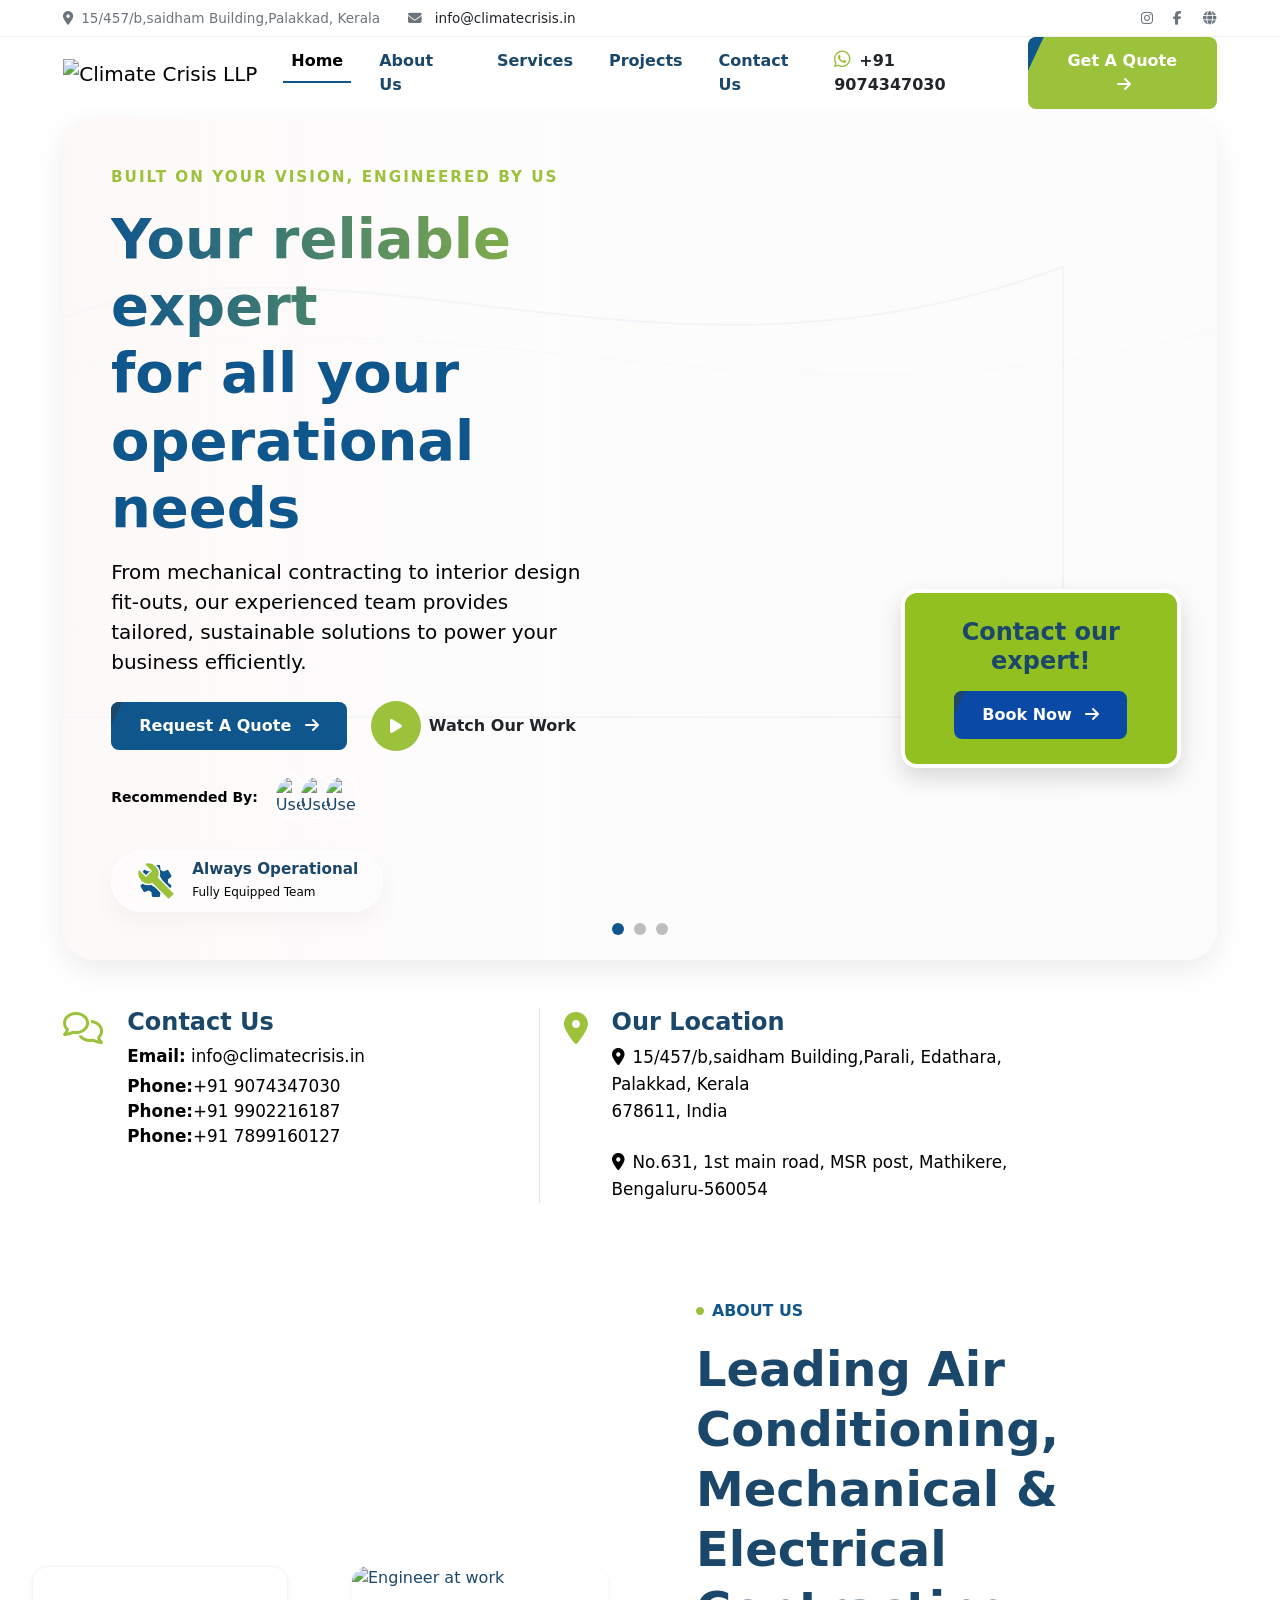
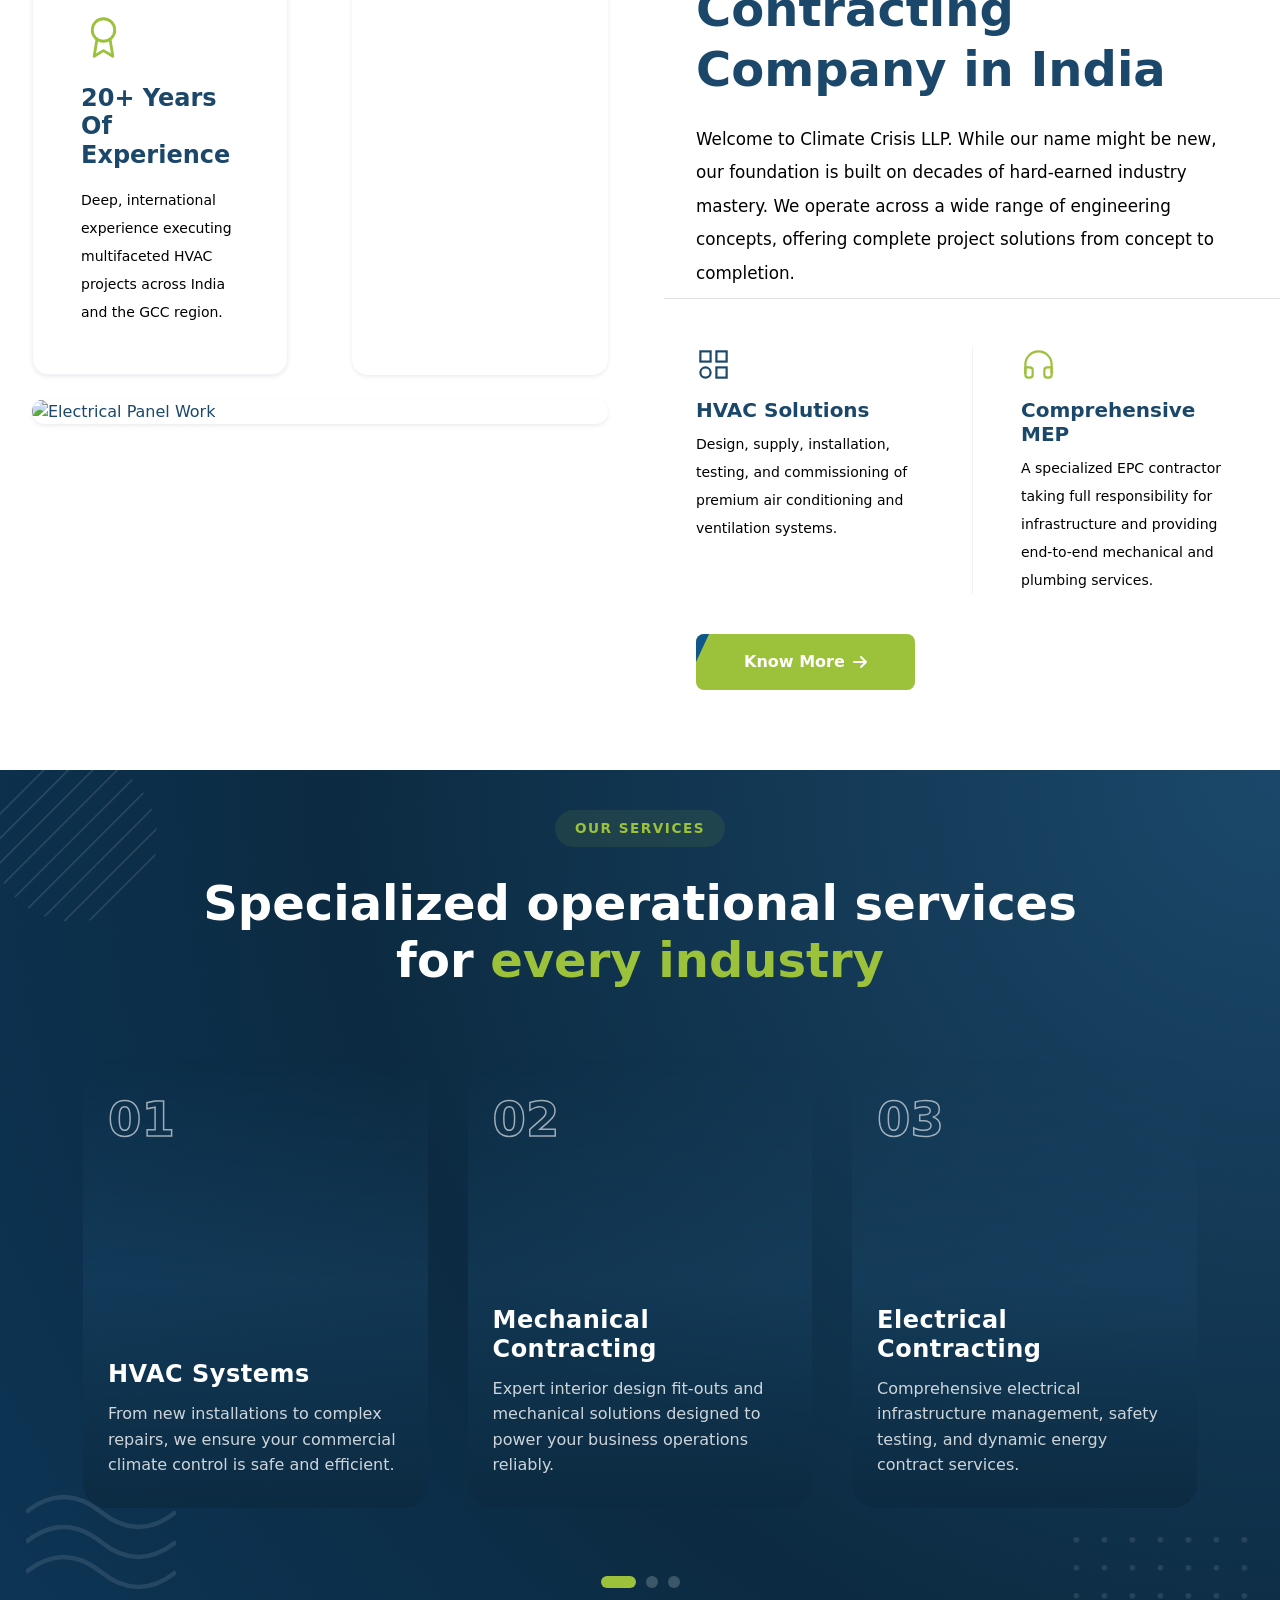
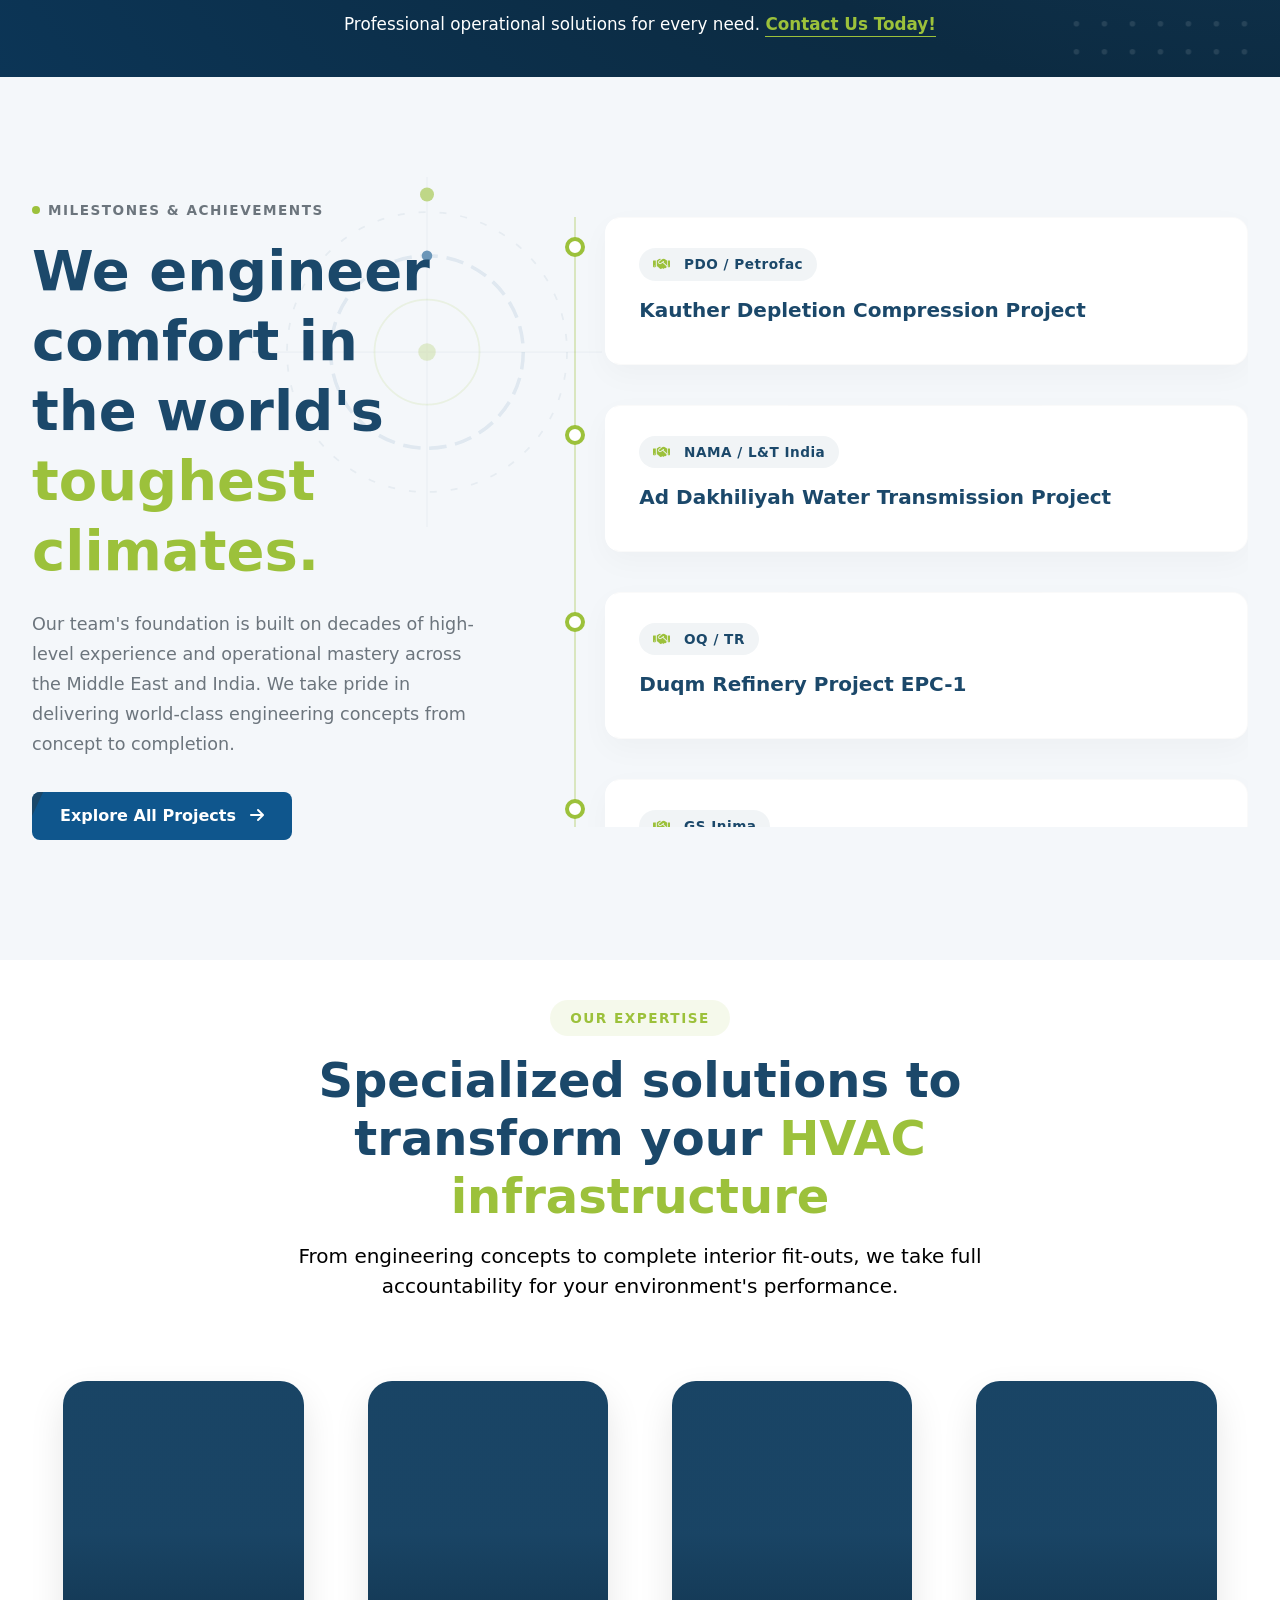
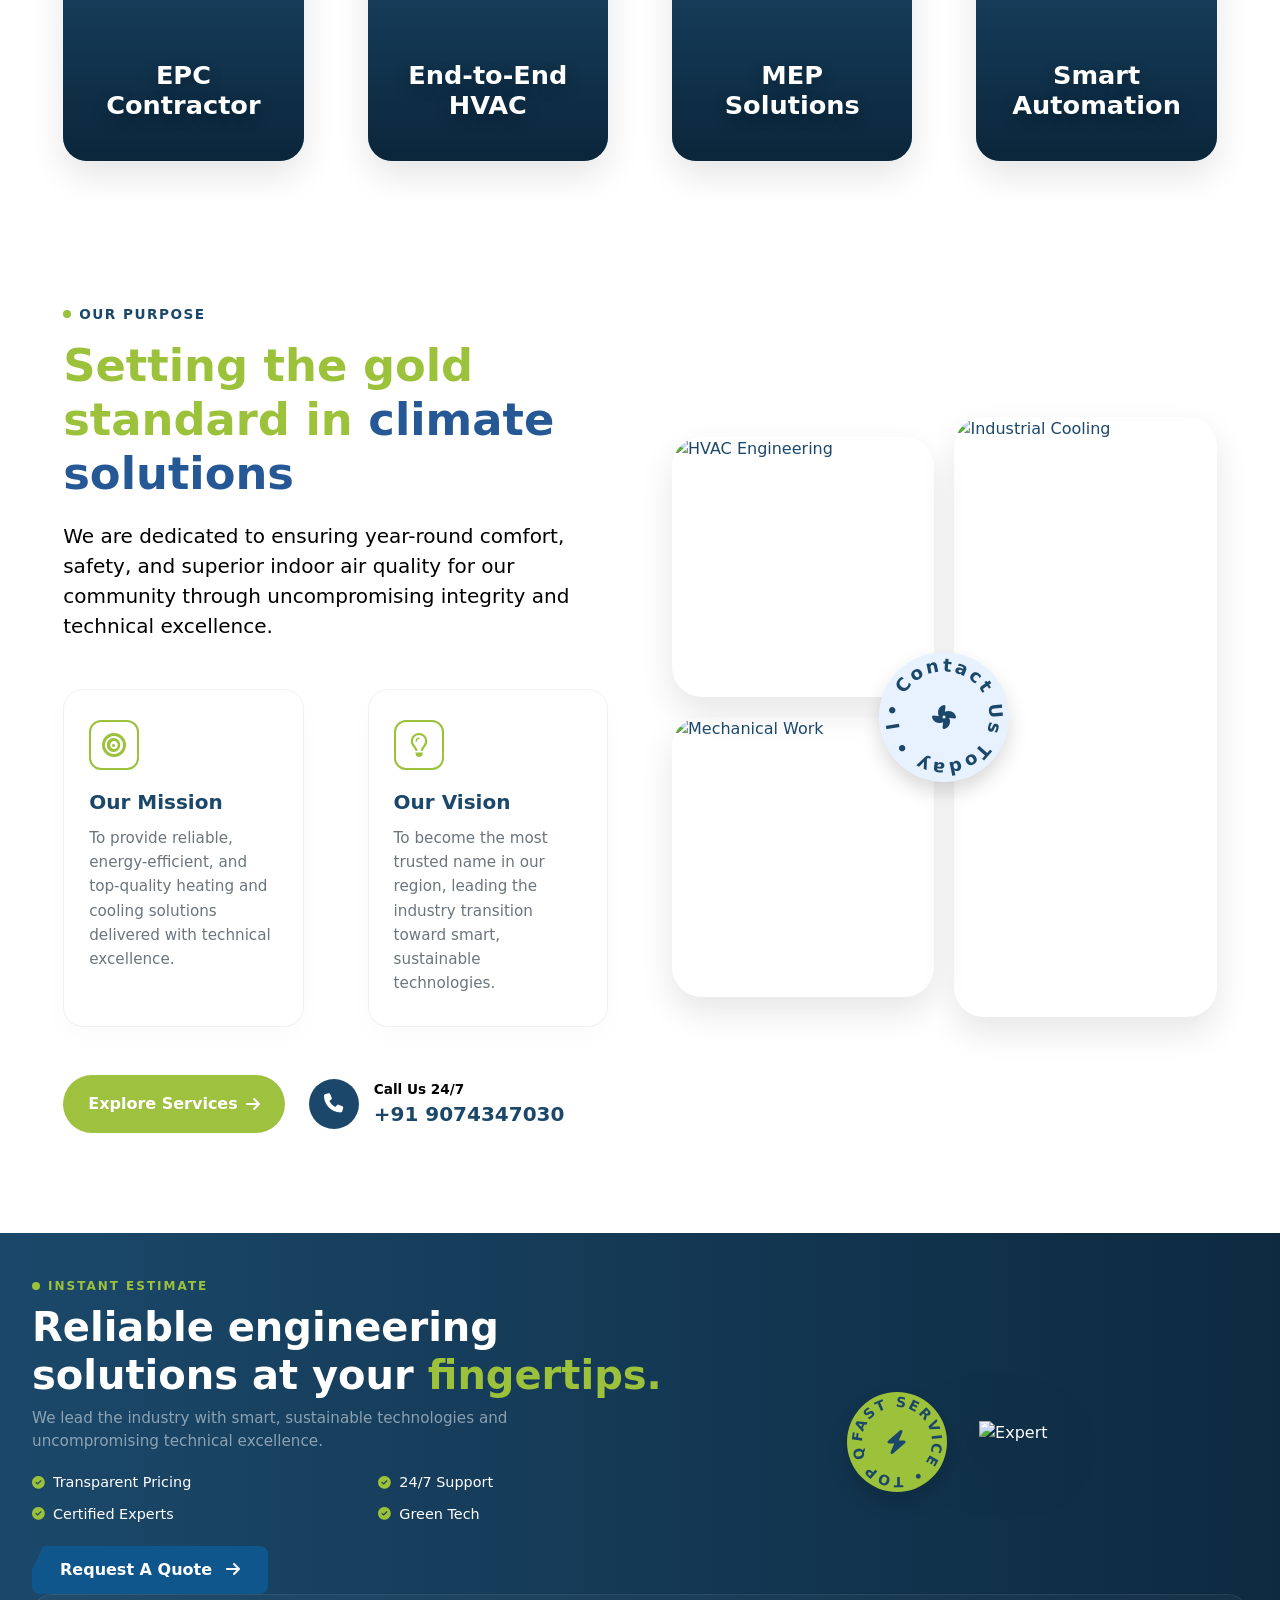
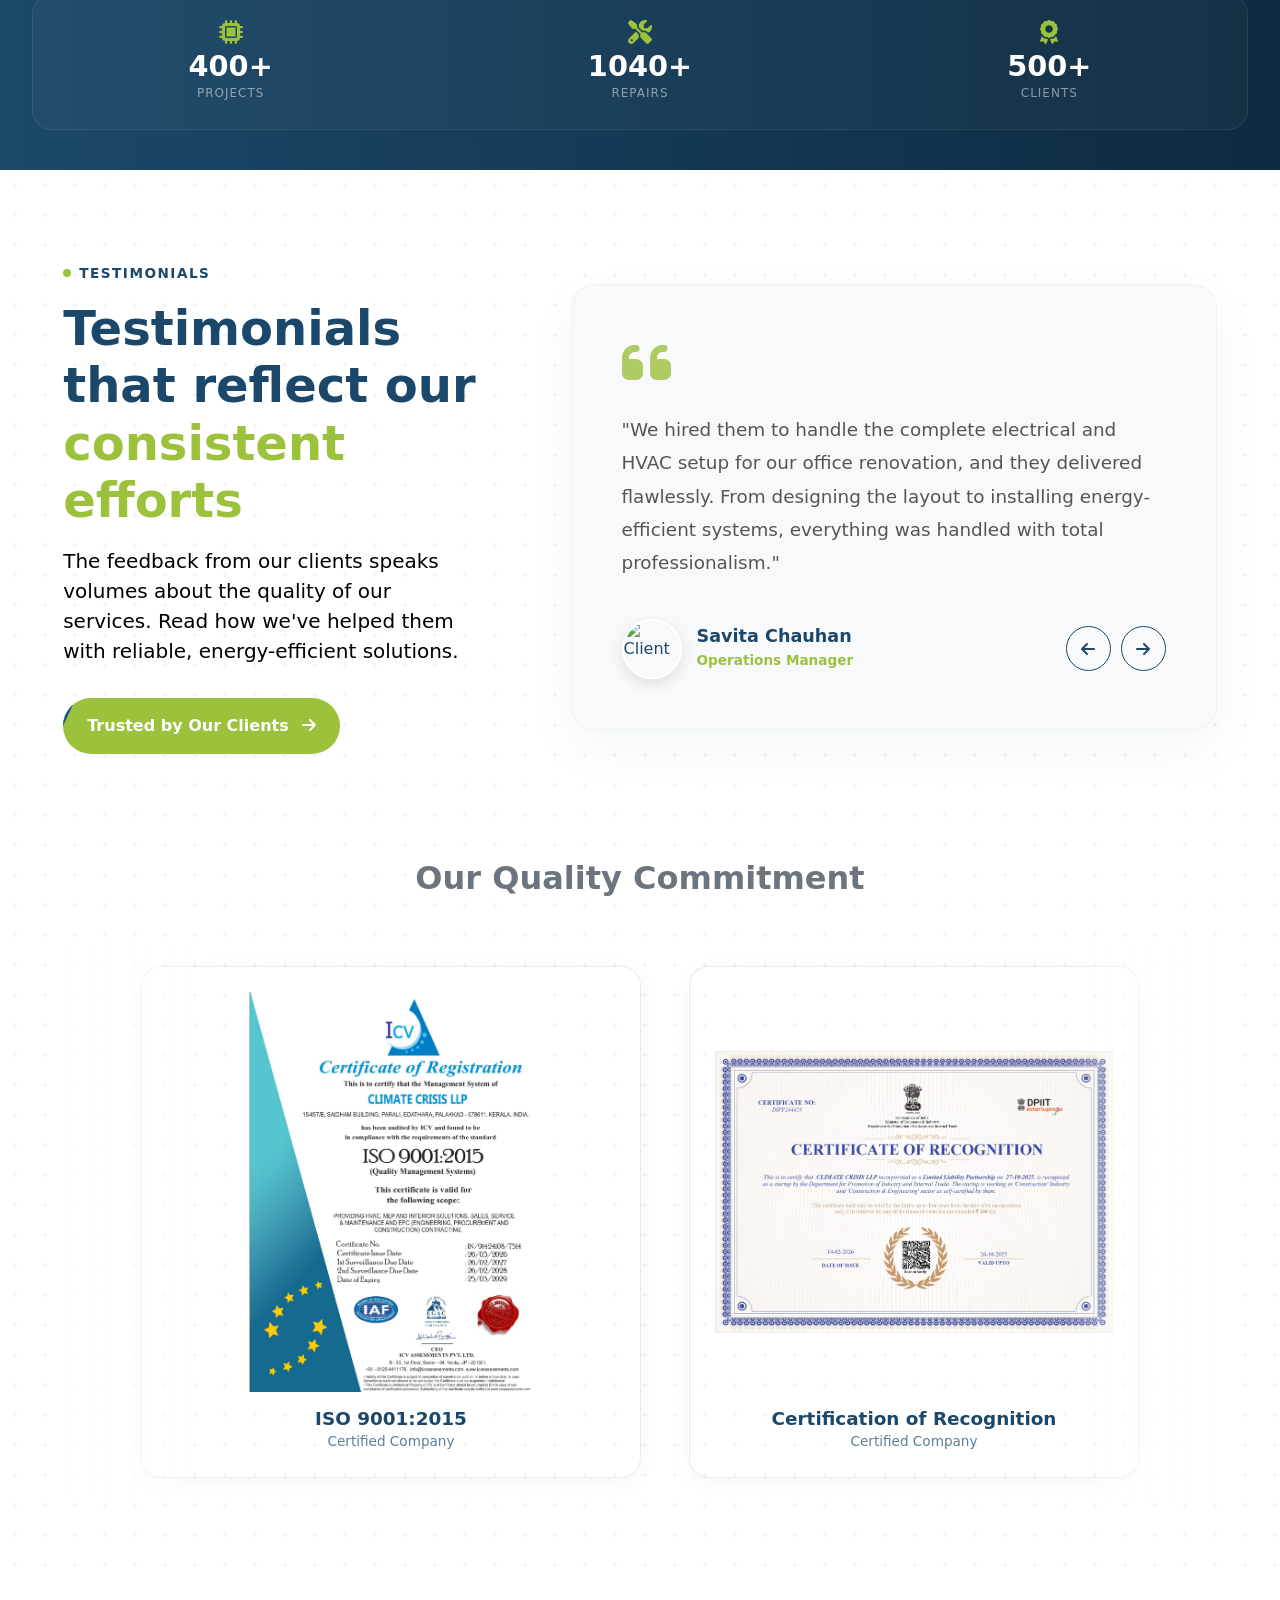
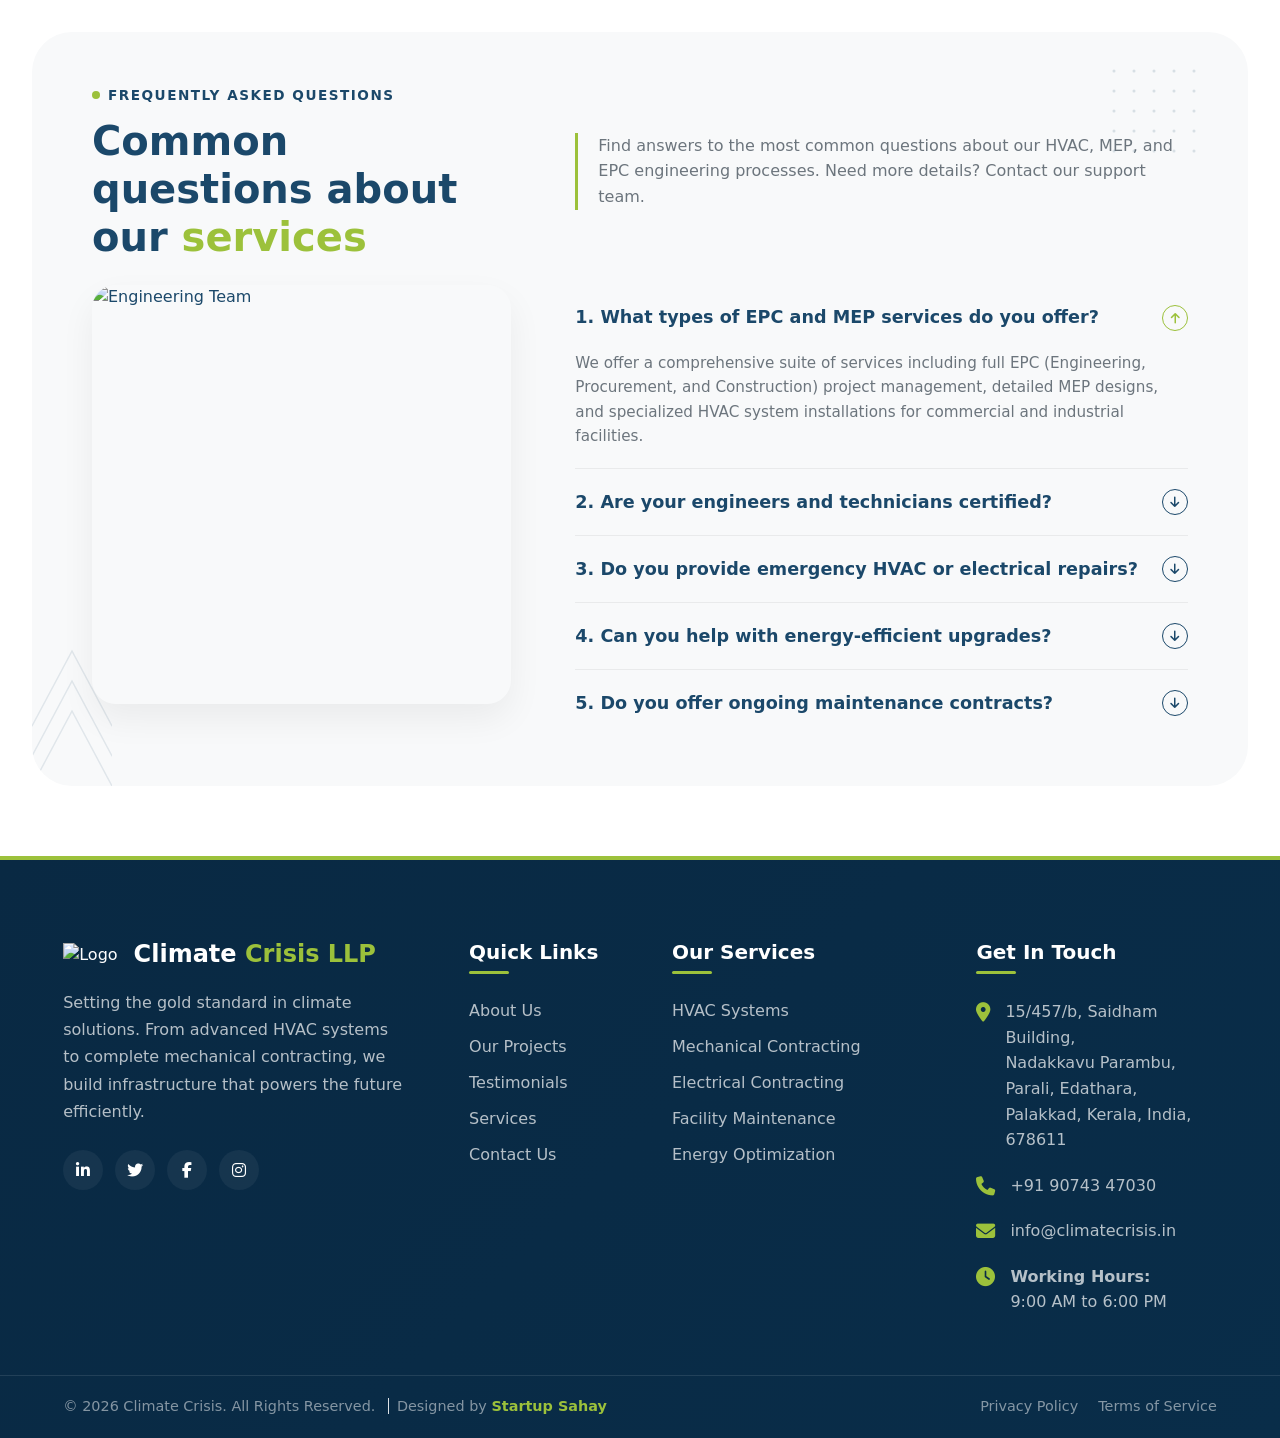
==== commit 444a53d6: "Update index.html" ====
--- a/index.html
+++ b/index.html
@@ -154,7 +154,7 @@
 
                 <!-- Right Column: Green Overlapping Contact Card -->
                 <div class="col-lg-6 pt-4 pt-lg-0 text-center position-relative css-fade-left delay-4" style="min-height: 200px;">
-                    <div class="contact-card-wrapper css-fade-up delay-5" style="position: absolute; z-index: 10; bottom: -100px; right: 20px;">
+                    <div class="contact-card-wrapper css-fade-up delay-5" style="position: absolute; z-index: 10; bottom: -130px; right: 20px;">
                         <div class="contact-card" style="background-color: #92C020; border: 4px solid white; border-radius: 16px; padding: 25px; box-shadow: 0 10px 25px rgba(0,0,0,0.15); width: 280px; text-align: center; ">
                             <h4 class="fw-bold mb-3" style="color: var(--navy-dark);">Contact our expert!</h4>
                             <a href="contact.html"  class="btn btn-custom" style="background-color: #0b49a7; color: white; border-radius: 8px;">
@@ -843,37 +843,35 @@
         </div>
 
         <div class="stats-inline-grid css-fade-up">
-            <div class="row g-3">
-                <div class="col-md-3 col-6 border-end border-secondary border-opacity-25">
-                    <div class="stat-box-small">
-                        <i class="fa-solid fa-microchip"></i>
-                        <span class="stat-num" data-target="520">400+</span>
-                        <span class="stat-lbl">Projects</span>
-                    </div>
-                </div>
-                <div class="col-md-3 col-6 border-end border-secondary border-opacity-25">
-                    <div class="stat-box-small">
-                        <i class="fa-solid fa-screwdriver-wrench"></i>
-                        <span class="stat-num" data-target="1040">1040+</span>
-                        <span class="stat-lbl">Repairs</span>
-                    </div>
-                </div>
-                <div class="col-md-3 col-6 border-end border-secondary border-opacity-25">
-                    <div class="stat-box-small">
-                        <i class="fa-solid fa-award"></i>
-                        <span class="stat-num" data-target="3200">500+</span>
-                        <span class="stat-lbl">Clients</span>
-                    </div>
-                </div>
-                <div class="col-md-3 col-6">
-                    <div class="stat-box-small">
-                        <i class="fa-solid fa-users-gear"></i>
-                        <span class="stat-num" data-target="115">200+</span>
-                        <span class="stat-lbl">Engineers</span>
-                    </div>
-                </div>
-            </div>
-        </div>
+    <div class="row g-3">
+        <!-- Item 1 -->
+        <div class="col-md-4 col-12 border-end-md border-secondary border-opacity-25">
+            <div class="stat-box-small">
+                <i class="fa-solid fa-microchip"></i>
+                <span class="stat-num" data-target="520">400+</span>
+                <span class="stat-lbl">Projects</span>
+            </div>
+        </div>
+        
+        <!-- Item 2 -->
+        <div class="col-md-4 col-12 border-end-md border-secondary border-opacity-25">
+            <div class="stat-box-small">
+                <i class="fa-solid fa-screwdriver-wrench"></i>
+                <span class="stat-num" data-target="1040">1040+</span>
+                <span class="stat-lbl">Repairs</span>
+            </div>
+        </div>
+        
+        <!-- Item 3 -->
+        <div class="col-md-4 col-12">
+            <div class="stat-box-small">
+                <i class="fa-solid fa-award"></i>
+                <span class="stat-num" data-target="3200">500+</span>
+                <span class="stat-lbl">Clients</span>
+            </div>
+        </div>
+    </div>
+</div>
     </div>
 </section>
 
@@ -950,6 +948,26 @@
                         </div>
                     </div>
 
+<div class="testi-slide">
+    <p class="testi-text">
+        "We were impressed by the team's expertise in HVAC and cooling solutions. Their commitment to delivering efficient, high-quality services helped us improve both comfort and operational performance across our facility."
+    </p>
+    <div class="testi-footer">
+        <div class="client-info">
+            <img src="./assest/img/southperson1.jpg" alt="Client" class="client-img">
+            <div>
+                <h5 class="client-name">Maniraj Nair</h5>
+                <span class="client-role">Technical Project Manager</span>
+            </div>
+        </div>
+        <div class="testi-controls">
+            <button class="testi-btn prev-btn"><i class="fa-solid fa-arrow-left"></i></button>
+            <button class="testi-btn next-btn"><i class="fa-solid fa-arrow-right"></i></button>
+        </div>
+    </div>
+</div>
+
+
                     <div class="testi-slide">
                         <p class="testi-text">
                             "When we needed emergency MEP repairs, their team responded immediately. Their safety-first approach and highly skilled technicians made sure our operations were back online with zero recurring issues."
@@ -968,6 +986,25 @@
                             </div>
                         </div>
                     </div>
+
+                    <div class="testi-slide">
+    <p class="testi-text">
+        "The team delivered exceptional HVAC and interior solutions tailored perfectly to our operational needs. From system design to installation, every stage was handled professionally with great attention to quality, efficiency, and sustainability."
+    </p>
+    <div class="testi-footer">
+        <div class="client-info">
+            <img src="./assest/img/southperson2.jpg" alt="Client" class="client-img">
+            <div>
+                <h5 class="client-name">Kailash Shetty</h5>
+                <span class="client-role">Operations & Infrastructure Manager</span>
+            </div>
+        </div>
+        <div class="testi-controls">
+            <button class="testi-btn prev-btn"><i class="fa-solid fa-arrow-left"></i></button>
+            <button class="testi-btn next-btn"><i class="fa-solid fa-arrow-right"></i></button>
+        </div>
+    </div>
+</div>
 
                 </div>
             </div>
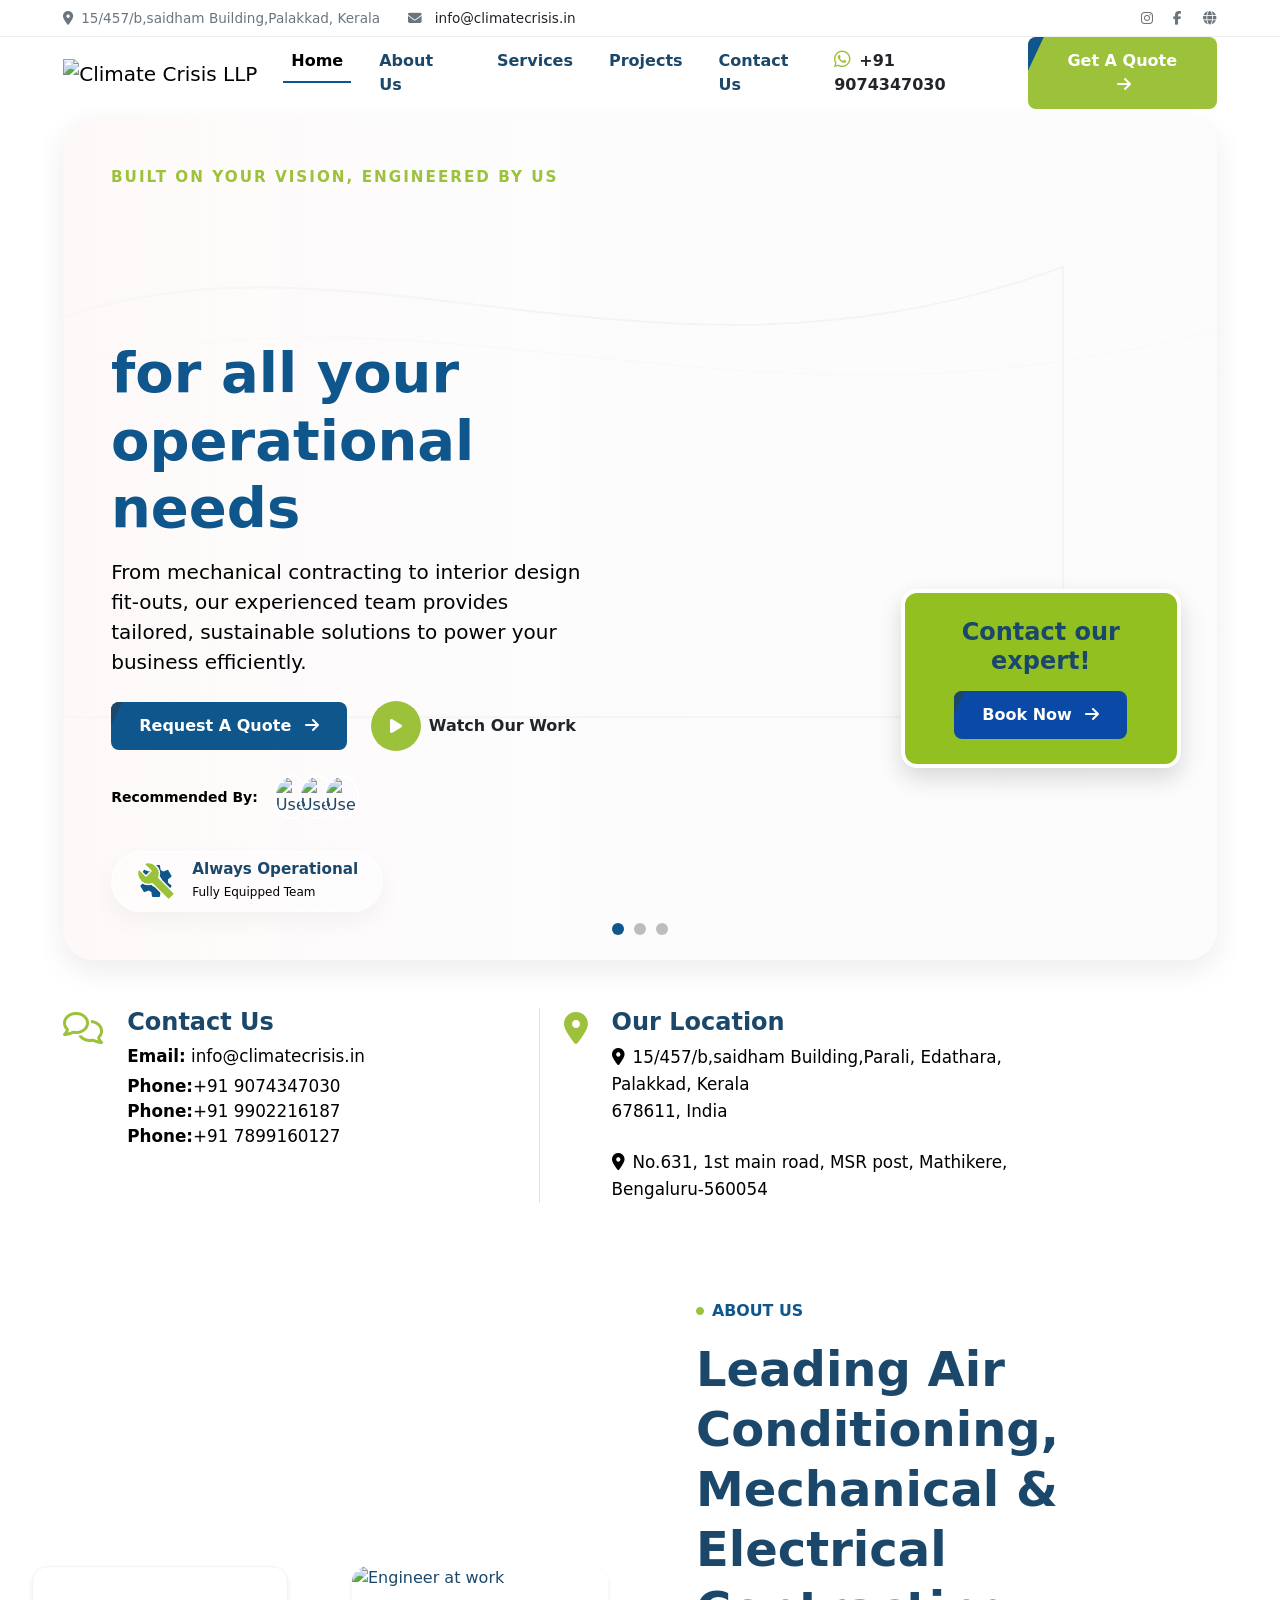
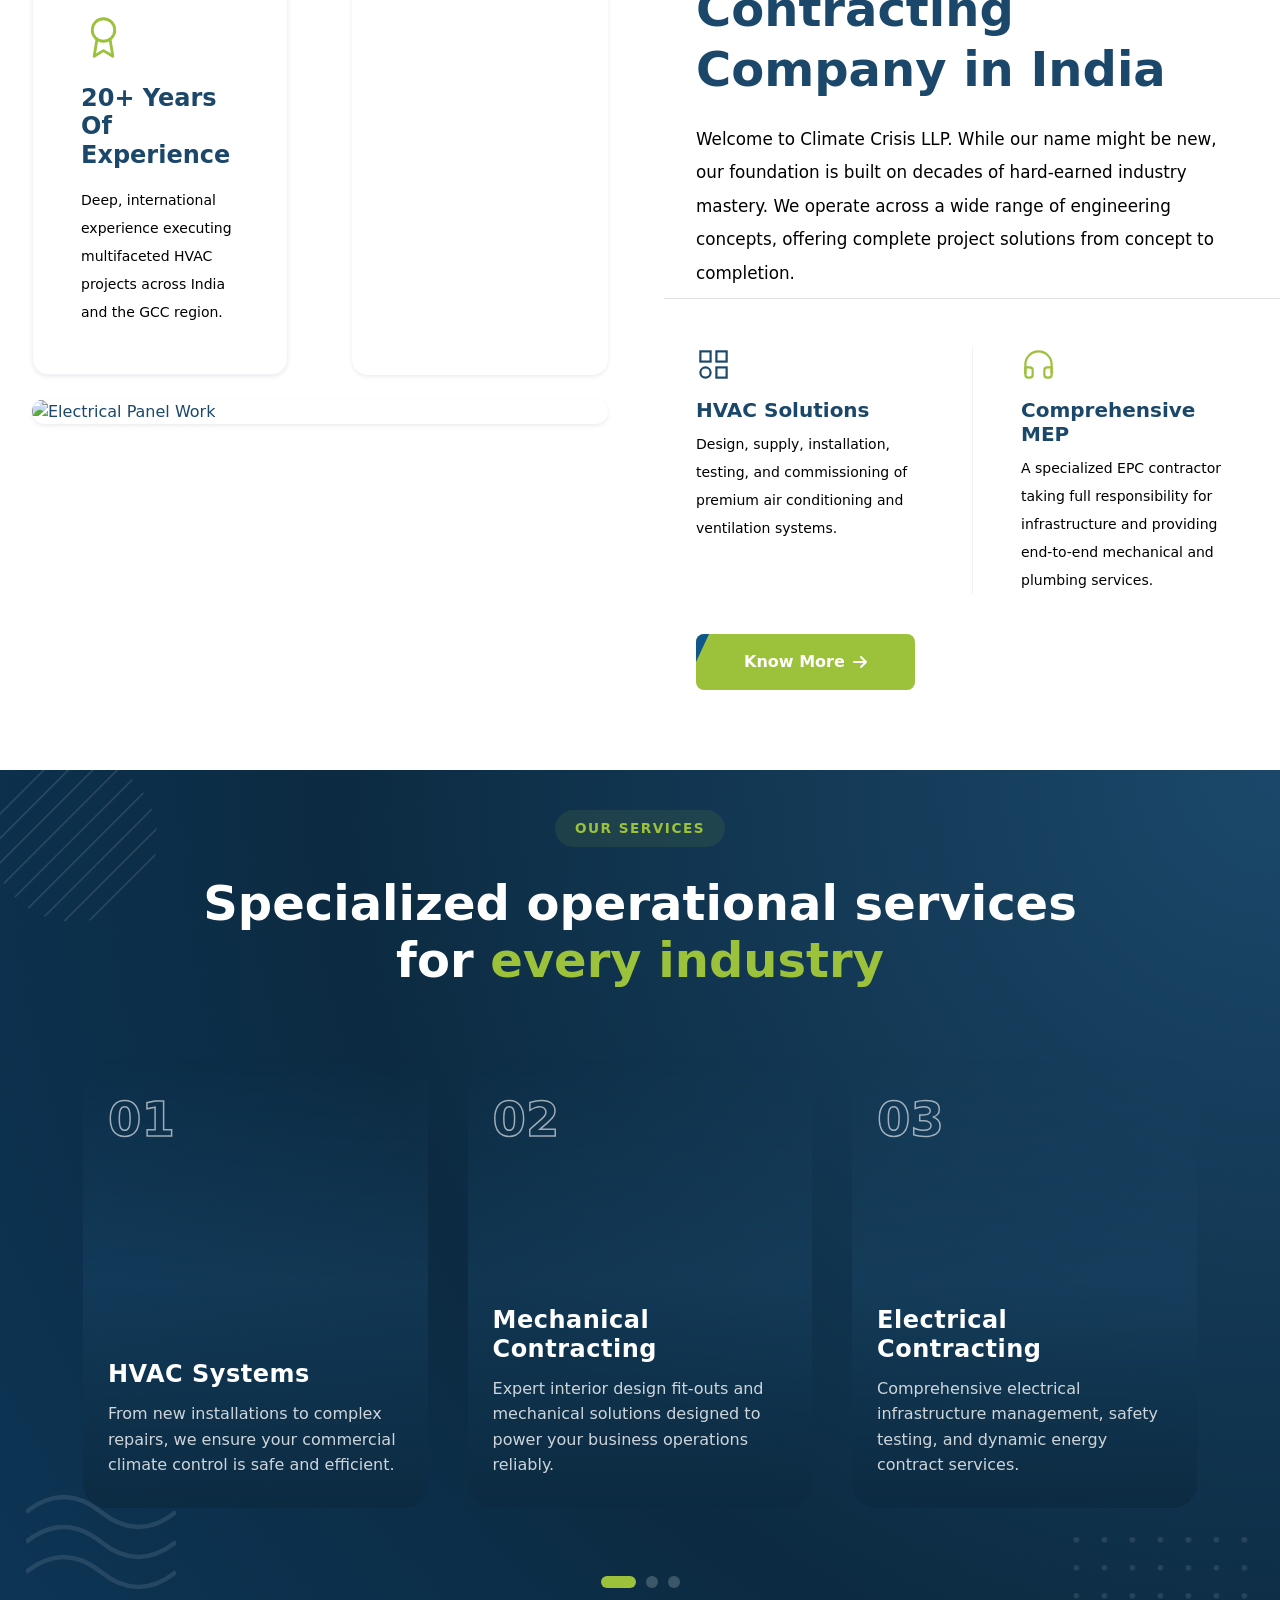
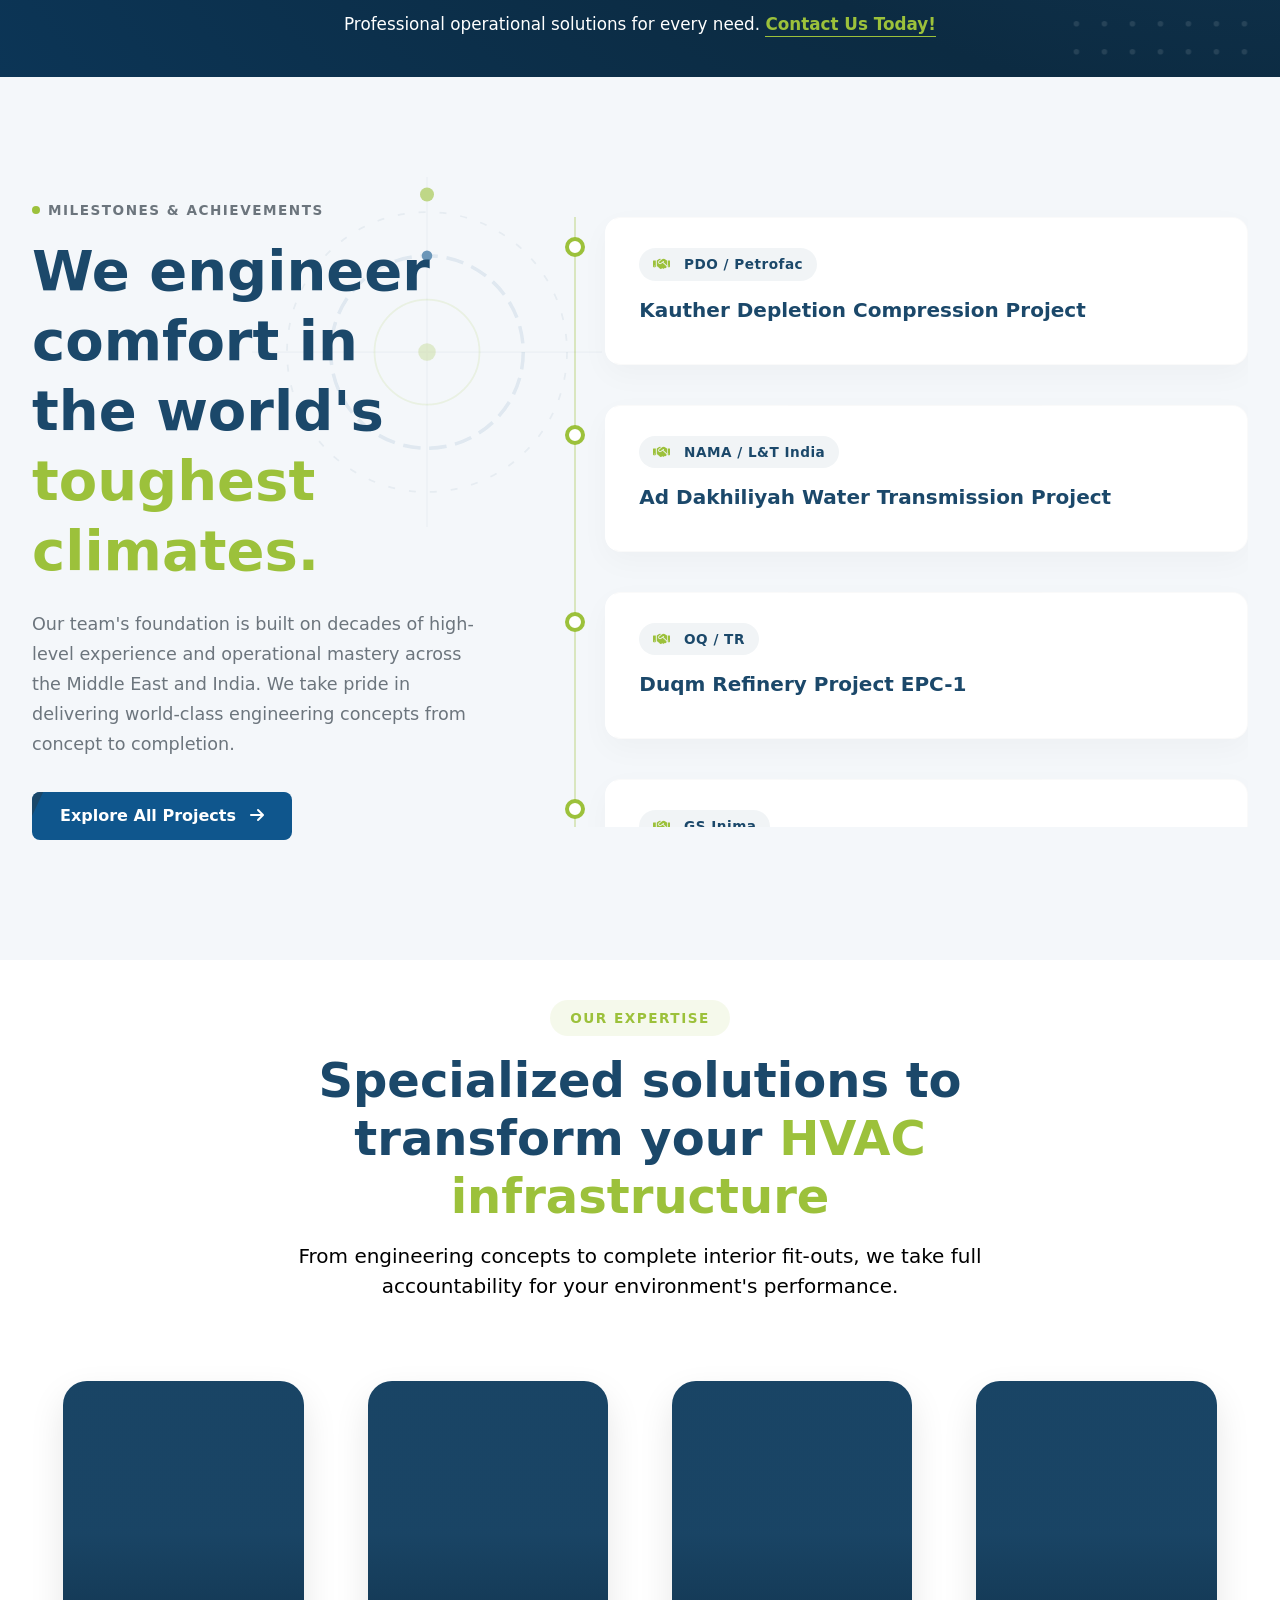
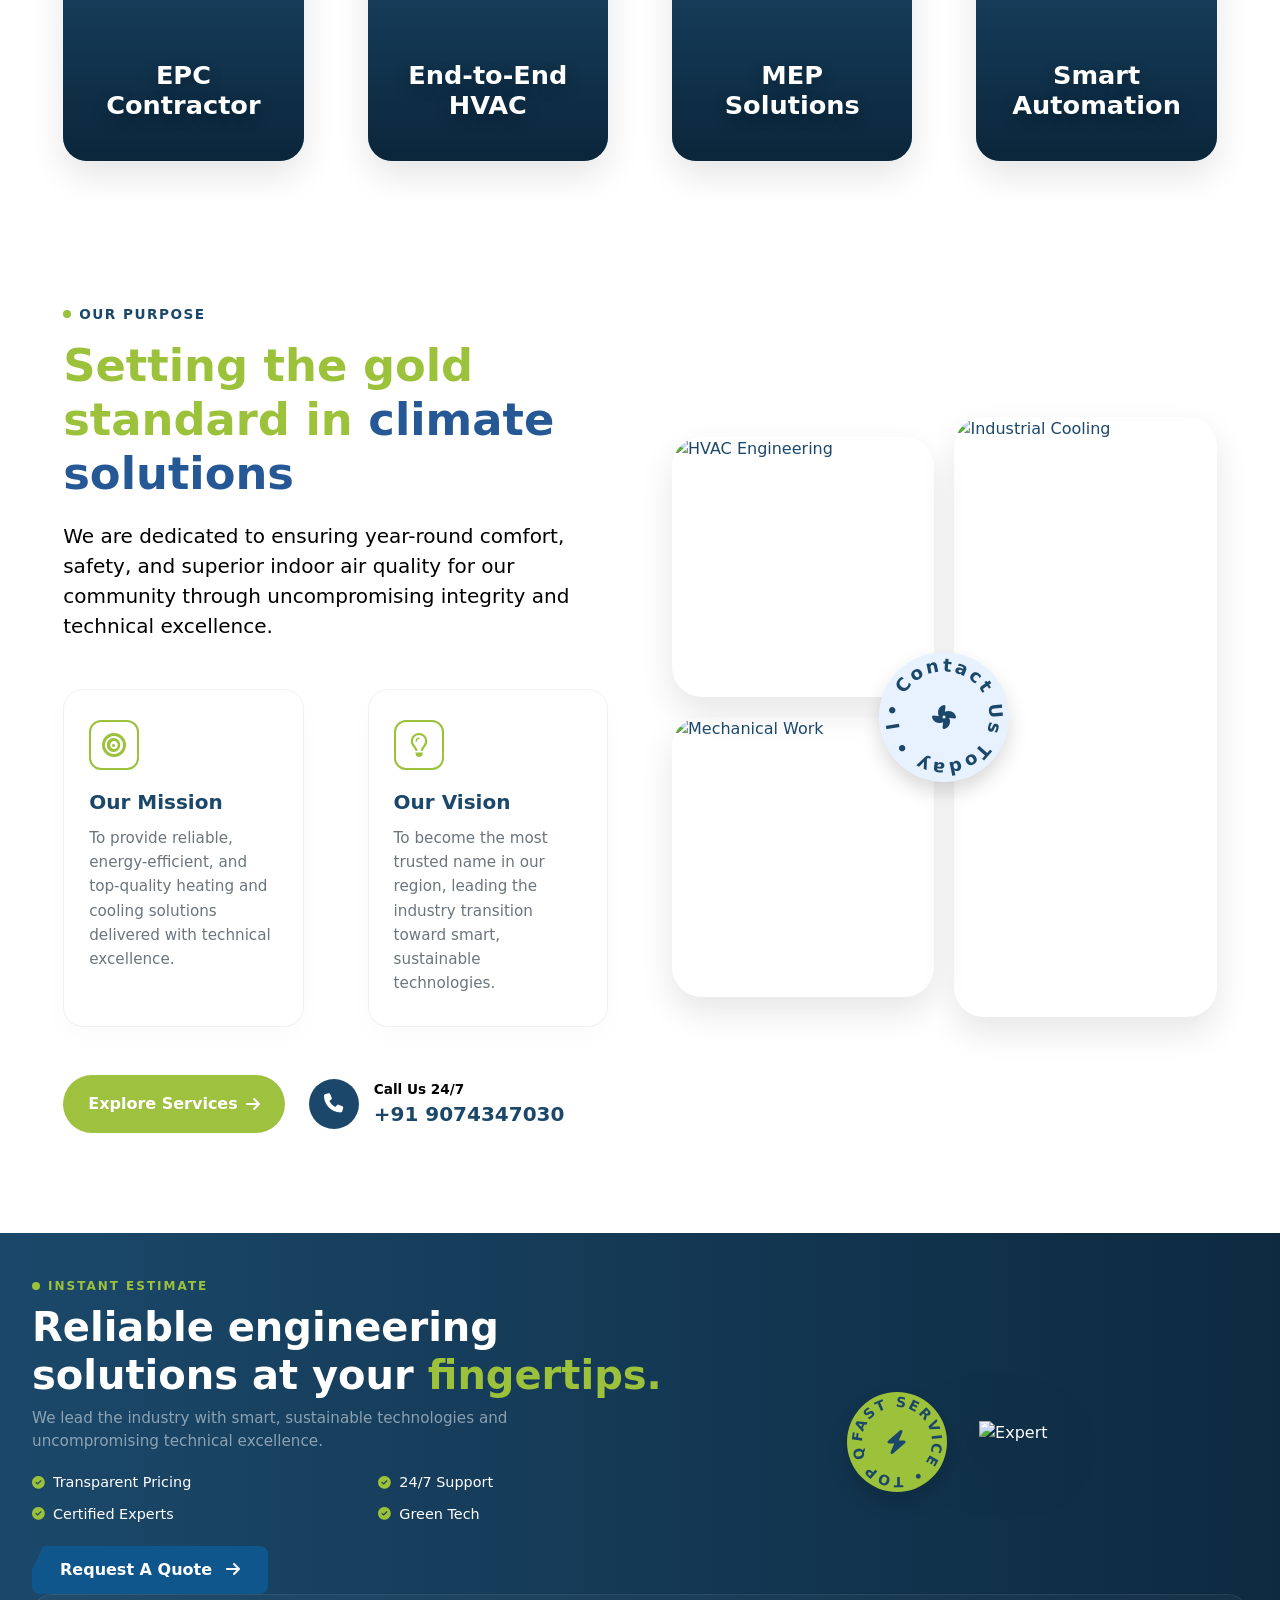
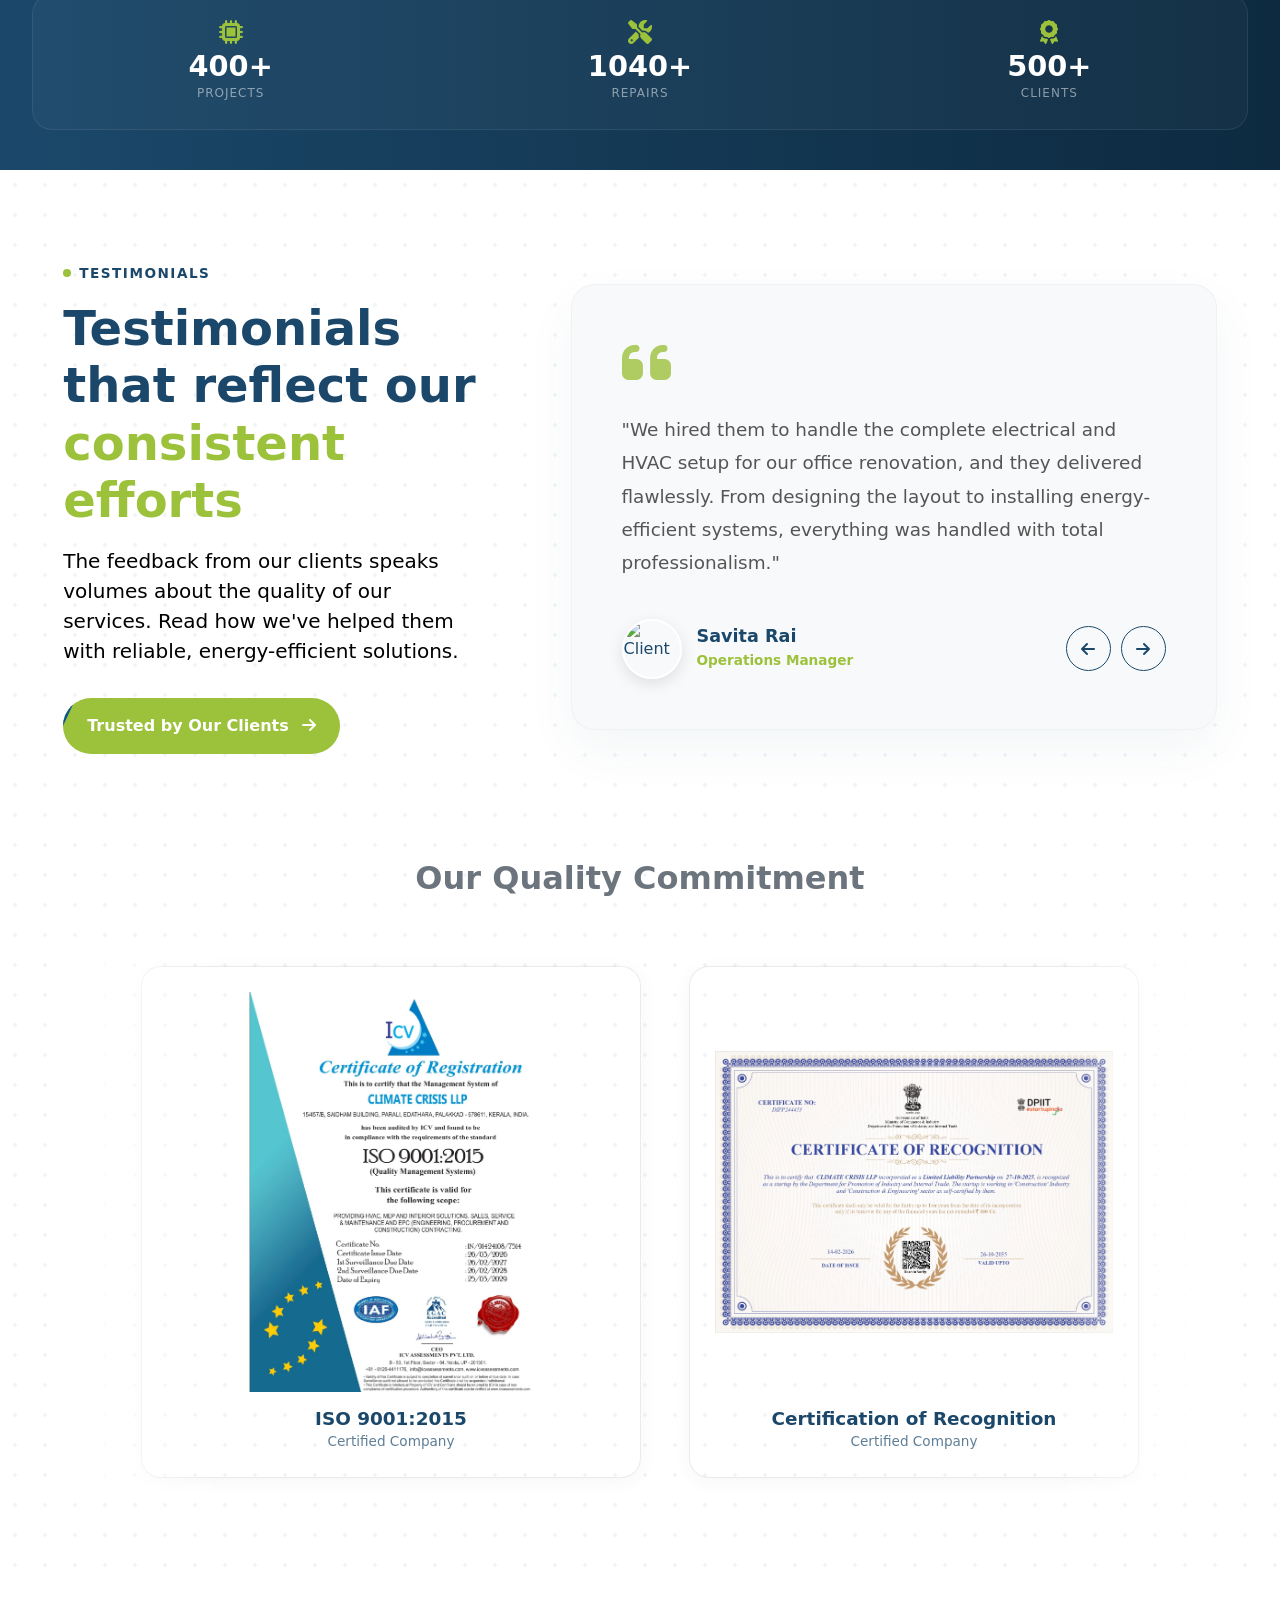
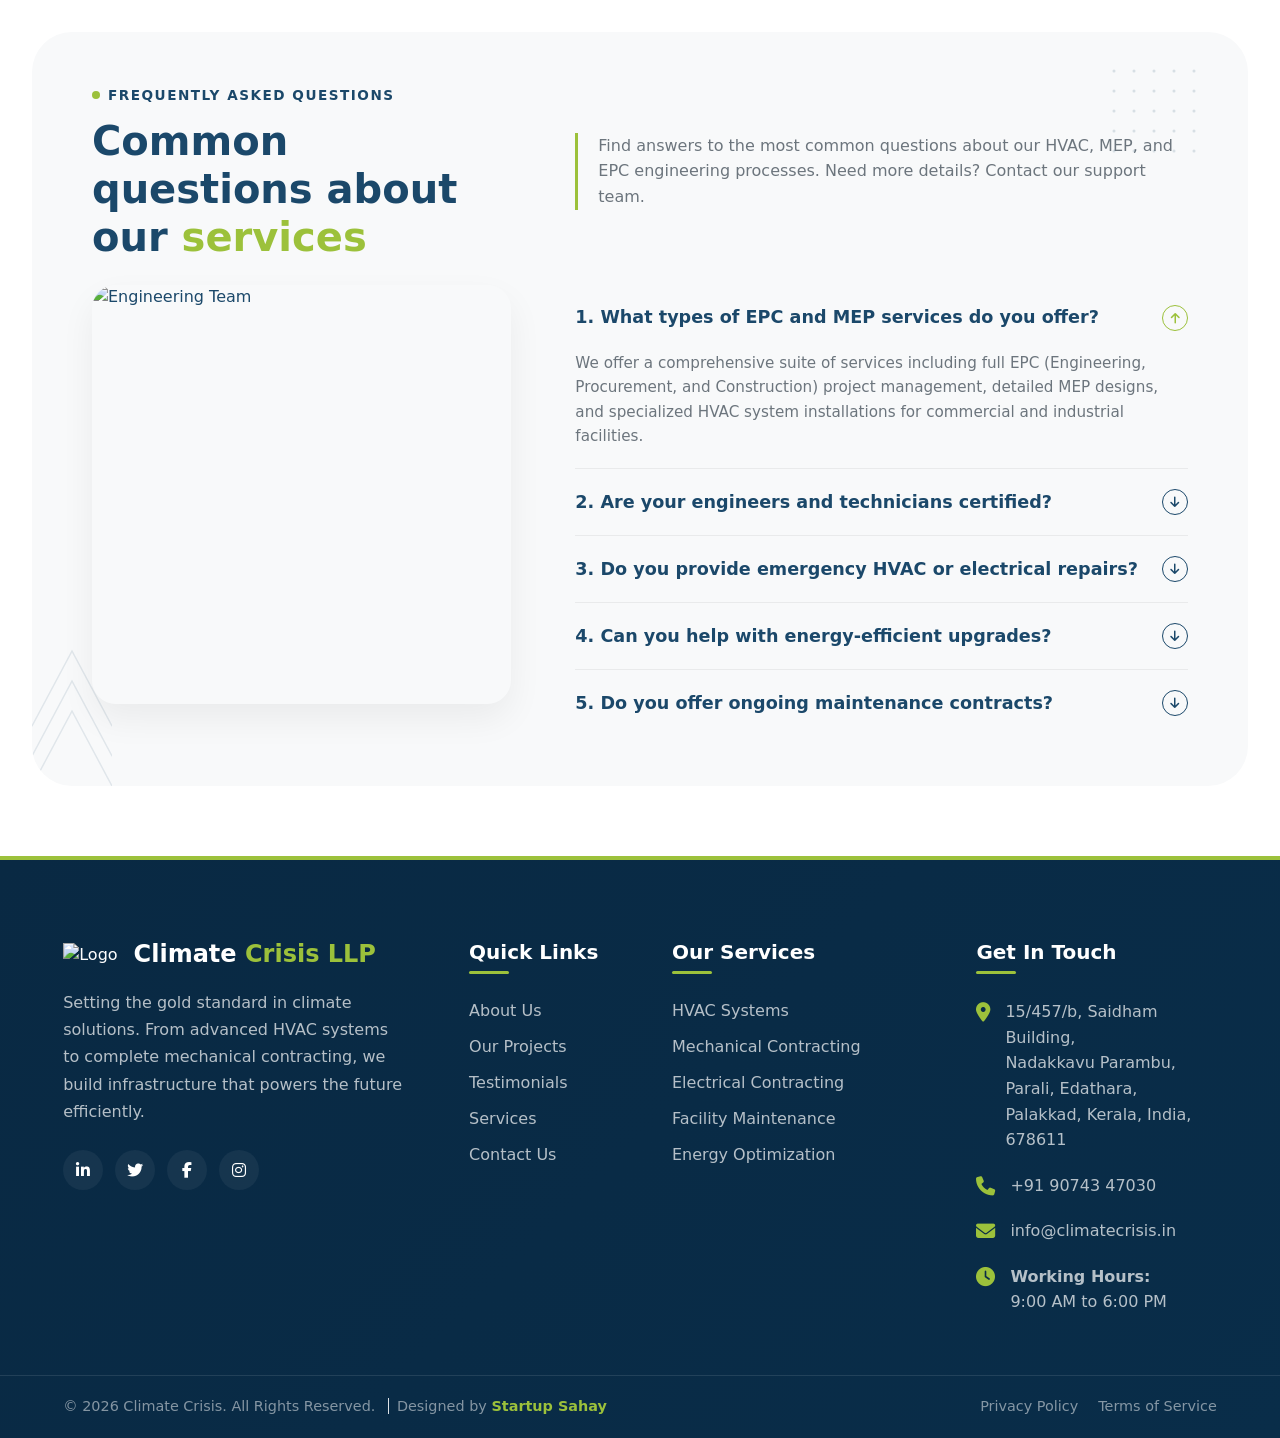
==== commit aa7a86c1: "Update index.html" ====
--- a/index.html
+++ b/index.html
@@ -918,7 +918,7 @@
                             <div class="client-info">
                                 <img src="./assest/img/women3.jpg" alt="Client" class="client-img">
                                 <div>
-                                    <h5 class="client-name">Savita Chauhan</h5>
+                                    <h5 class="client-name">Savita Rai</h5>
                                     <span class="client-role">Operations Manager</span>
                                 </div>
                             </div>
